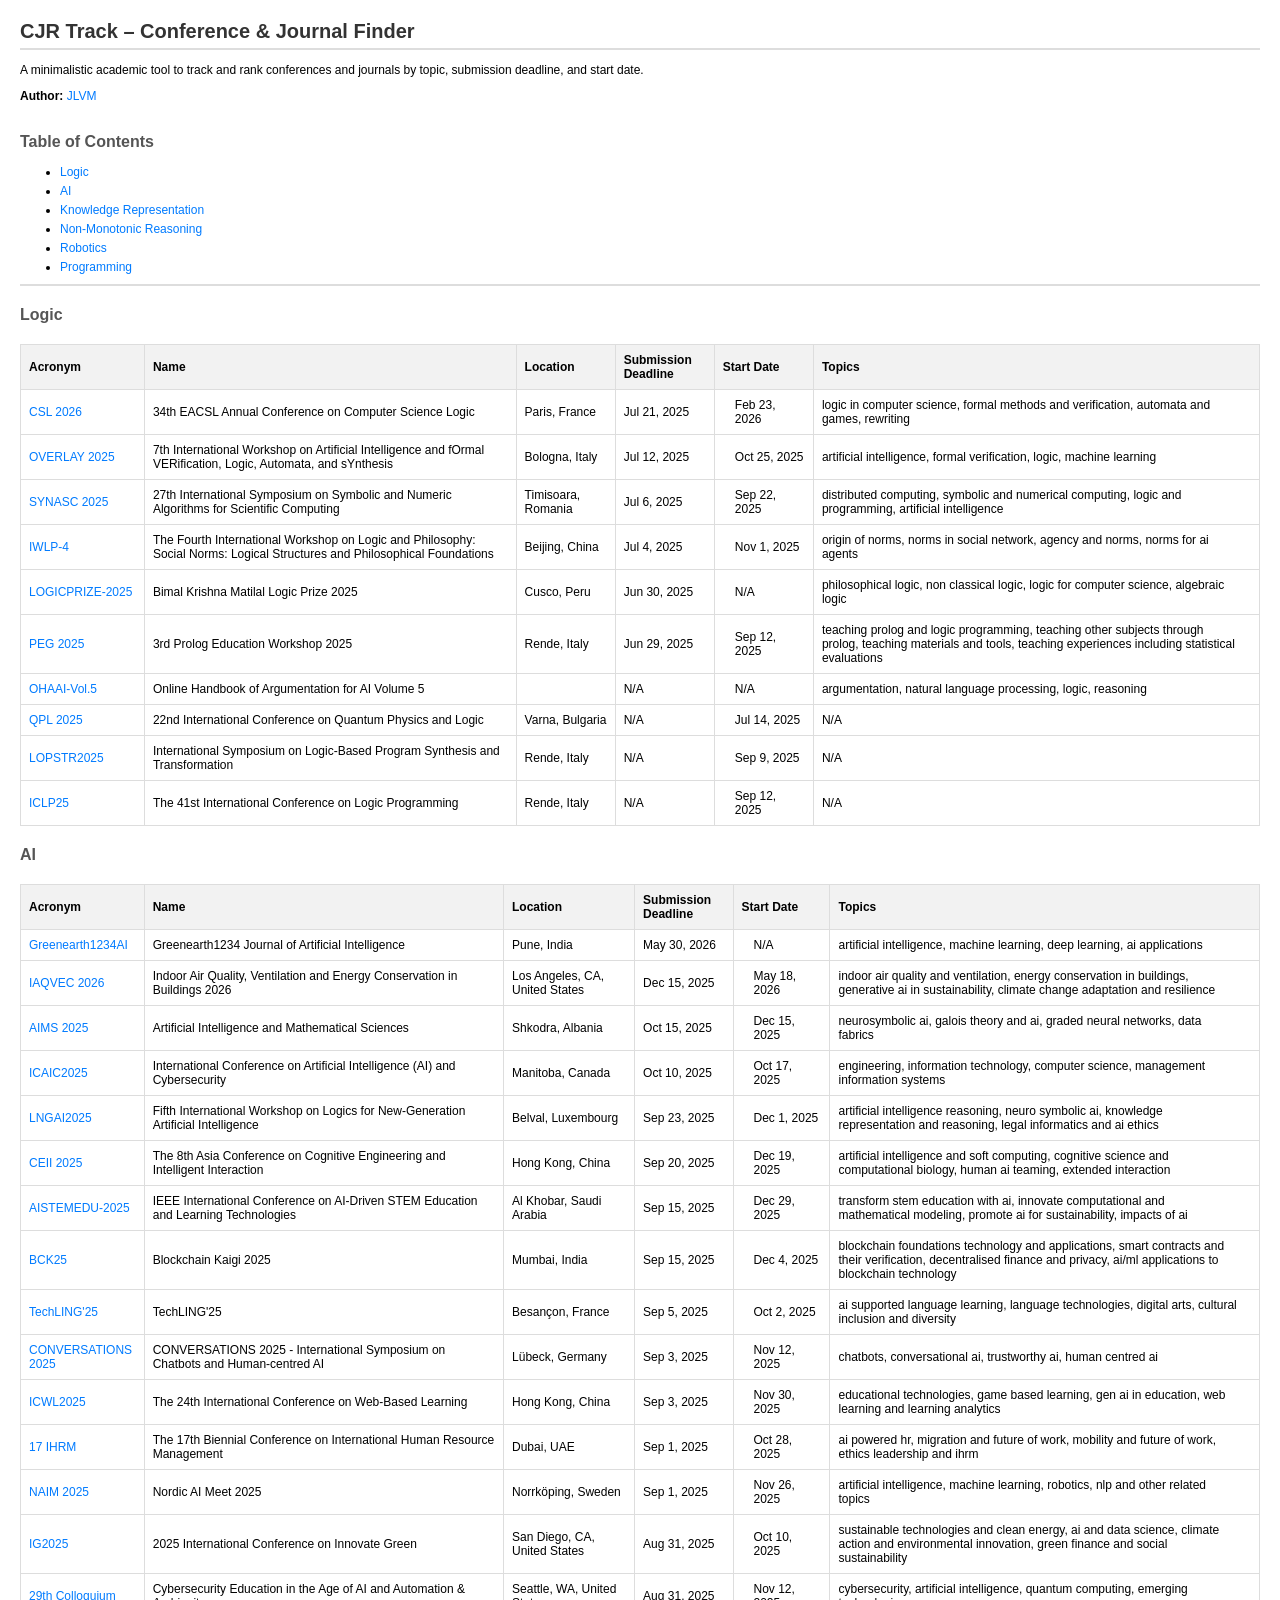
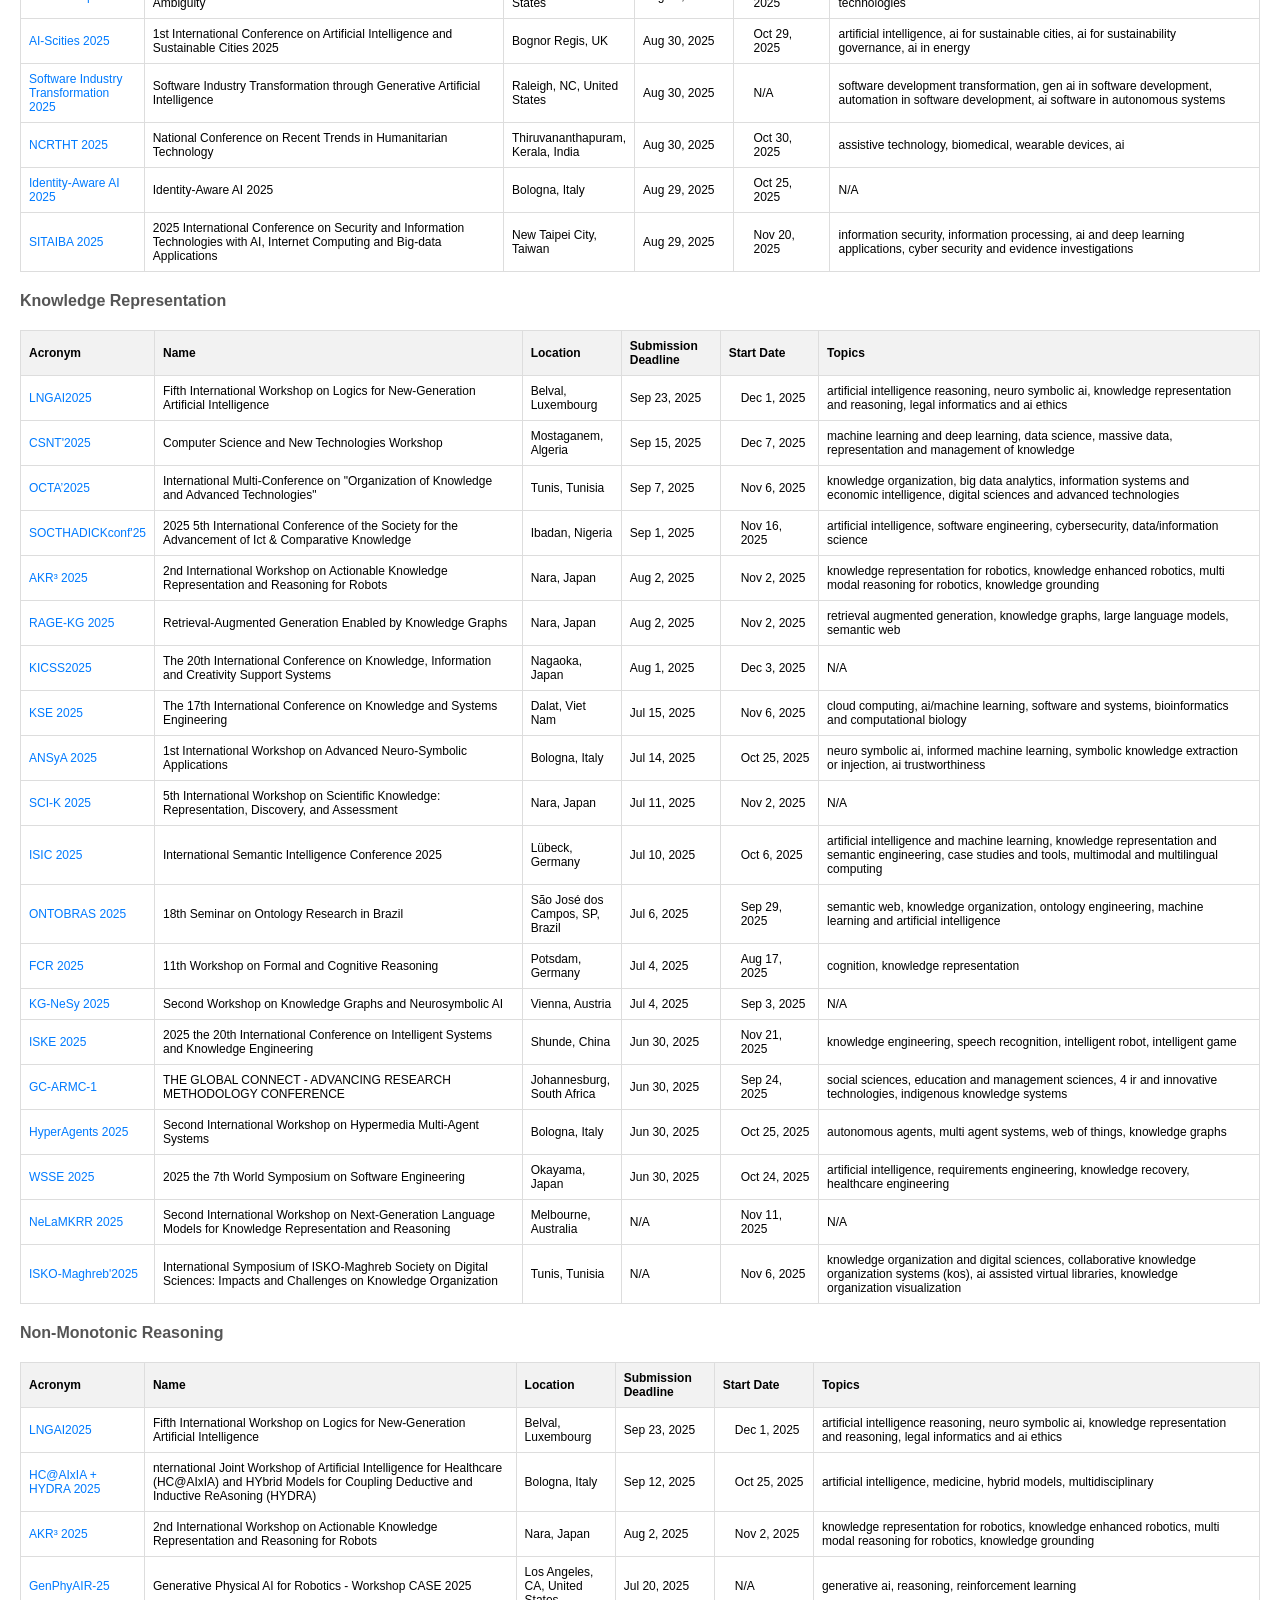
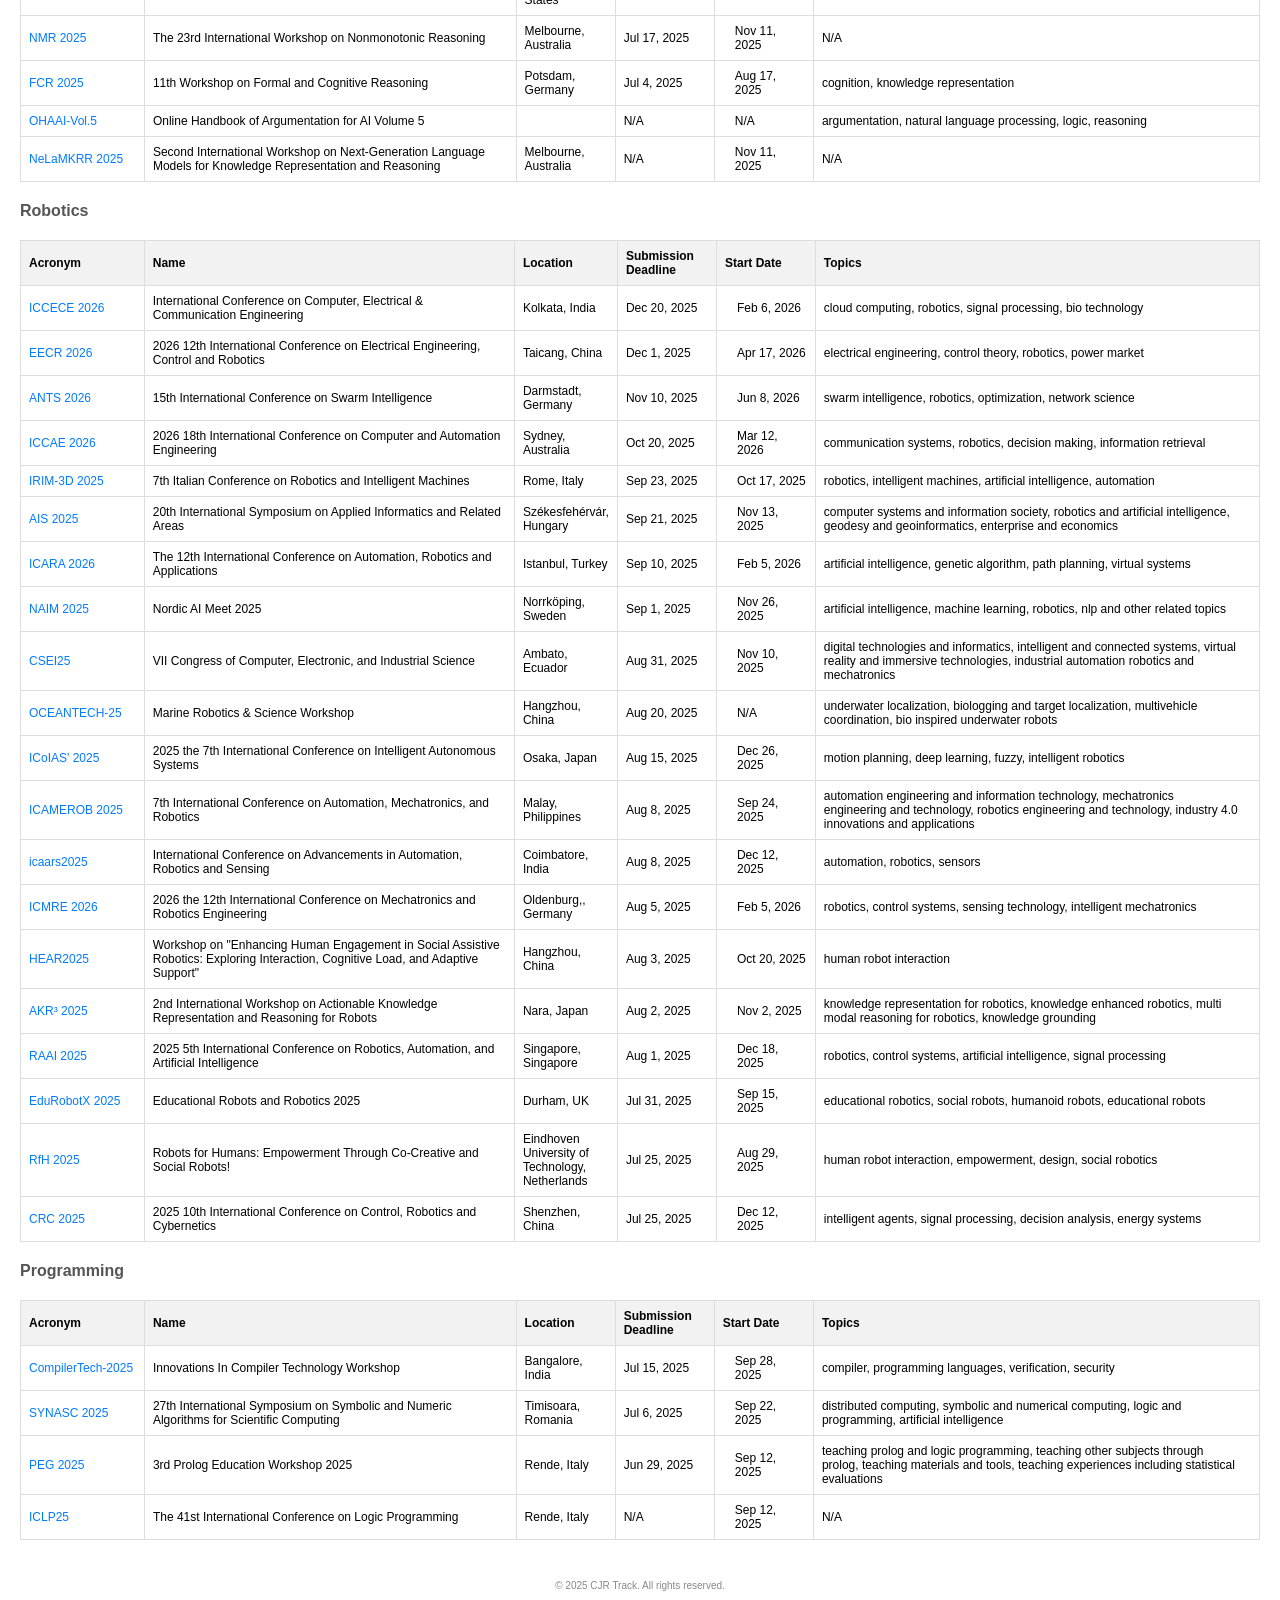
==== docs/index.html @ c7932bd9 "updating docs/" ====
<!DOCTYPE html>
    <html lang="en">
    <head>
        <meta charset="UTF-8">
        <meta name="viewport" content="width=device-width, initial-scale=1.0">
        <title>CJR Track – Conference & Journal Finder</title>
        <style>
            body {
                font-family: Arial, sans-serif;
                margin: 20px;
                font-size: 12px;
            }
            h1 {
                color: #333;
                font-size: 20px;
                border-bottom: 2px solid #ddd;
                padding-bottom: 5px;
            }
            h2 {
                color: #555;
                font-size: 16px;
                margin-top: 20px;
            }
            ul {
                list-style-type: disc;
            }
            li {
                margin-bottom: 5px;
            }
            table {
                width: 100%;
                border-collapse: collapse;
                margin-top: 20px;
                font-size: 12px;
            }
            th, td {
                border: 1px solid #ddd;
                padding: 8px;
                text-align: left;
            }
            th {
                background-color: #f2f2f2;
            }
            tr:hover {
                background-color: #f5f5f5;
            }
            a {
                color: #007BFF;
                text-decoration: none;
            }
            a:hover {
                text-decoration: underline;
            }
            .metrics {
                margin-top: 20px;
                padding: 10px;
                background-color: #f9f9f9;
                border: 1px solid #ddd;
                font-size: 12px;
            }
            .theme_header {
                background-color: #e0e0e0;
                font-weight: bold;
            }
            .footer {
                margin-top: 40px;
                text-align: center;
                font-size: 10px;
                color: #888;
            }
            .cc-license {
                margin-top: 10px;
                text-align: center;
                font-size: 10px;
                color: #888;
            }
            .table-of-contents {
                list-style-type: disc;
                border-bottom: 2px solid #ddd;
                padding-bottom: 5px;
            }
            .section-title {
                margin-top: 30px;
                font-weight: bold;
            }
        </style>
    </head>
    <body>
        <h1>CJR Track – Conference & Journal Finder</h1>
        <p>A minimalistic academic tool to track and rank conferences and journals by topic, submission deadline, and start date.</p>
        <p><strong>Author:</strong> <a href="https://jluisvim.github.io/" target="_blank">JLVM</a></p>
        
    <h2 class="section-title">Table of Contents</h2>
    <ul class="table-of-contents">
        <li><a href="#theme_logic">Logic</a></li><li><a href="#theme_ai">AI</a></li><li><a href="#theme_knowledge_representation">Knowledge Representation</a></li><li><a href="#theme_non-monotonic_reasoning">Non-Monotonic Reasoning</a></li><li><a href="#theme_robotics">Robotics</a></li><li><a href="#theme_programming">Programming</a></li>
    </ul>
    
        <h2 id="theme_logic">Logic</h2>
        <table>
            <thead>
                <tr>
                    <th style="width: 10%;">Acronym</th>
                    <th style="width: 30%;">Name</th>
                    <th style="width: 8%;">Location</th>
                    <th style="width: 8%;">Submission Deadline</th>
                    <th style="width: 8%;">Start Date</th>
                    <th style="width: 100%;">Topics</th>
                </tr>
            </thead>
            <tbody>
        
                <tr>
                    <td><a href="https://easychair.org/cfp/csl2026"  target="_blank">CSL 2026</a></td>
                    <td>34th EACSL Annual Conference on Computer Science Logic</td>
                    <td>Paris, France</td>
                    <td>Jul 21, 2025</td>
                    <td style="padding-left: 20px;">Feb 23, 2026</td>
                    <td style="padding-right: 20px;">logic in computer science, formal methods and verification, automata and games, rewriting</td>
                </tr>
            
                <tr>
                    <td><a href="https://easychair.org/cfp/OVERLAY-2025"  target="_blank">OVERLAY 2025</a></td>
                    <td>7th International Workshop on Artificial Intelligence and fOrmal VERification, Logic, Automata, and sYnthesis</td>
                    <td>Bologna, Italy</td>
                    <td>Jul 12, 2025</td>
                    <td style="padding-left: 20px;">Oct 25, 2025</td>
                    <td style="padding-right: 20px;">artificial intelligence, formal verification, logic, machine learning</td>
                </tr>
            
                <tr>
                    <td><a href="https://easychair.org/cfp/SYNASC2025"  target="_blank">SYNASC 2025</a></td>
                    <td>27th International Symposium on Symbolic and Numeric Algorithms for Scientific Computing</td>
                    <td>Timisoara, Romania</td>
                    <td>Jul 6, 2025</td>
                    <td style="padding-left: 20px;">Sep 22, 2025</td>
                    <td style="padding-right: 20px;">distributed computing, symbolic and numerical computing, logic and programming, artificial intelligence</td>
                </tr>
            
                <tr>
                    <td><a href="https://easychair.org/cfp/IWLP4"  target="_blank">IWLP-4</a></td>
                    <td>The Fourth International Workshop on Logic and Philosophy: Social Norms: Logical Structures and Philosophical Foundations</td>
                    <td>Beijing, China</td>
                    <td>Jul 4, 2025</td>
                    <td style="padding-left: 20px;">Nov 1, 2025</td>
                    <td style="padding-right: 20px;">origin of norms, norms in social network, agency and norms, norms for ai agents</td>
                </tr>
            
                <tr>
                    <td><a href="https://easychair.org/cfp/LOGICPRIZE-2025"  target="_blank">LOGICPRIZE-2025</a></td>
                    <td>Bimal Krishna Matilal Logic Prize 2025</td>
                    <td>Cusco, Peru</td>
                    <td>Jun 30, 2025</td>
                    <td style="padding-left: 20px;">N/A</td>
                    <td style="padding-right: 20px;">philosophical logic, non classical logic, logic for computer science, algebraic logic</td>
                </tr>
            
                <tr>
                    <td><a href="https://easychair.org/cfp/PEG2025"  target="_blank">PEG 2025</a></td>
                    <td>3rd Prolog Education Workshop 2025</td>
                    <td>Rende, Italy</td>
                    <td>Jun 29, 2025</td>
                    <td style="padding-left: 20px;">Sep 12, 2025</td>
                    <td style="padding-right: 20px;">teaching prolog and logic programming, teaching other subjects through prolog, teaching materials and tools, teaching experiences including statistical evaluations</td>
                </tr>
            
                <tr>
                    <td><a href="https://easychair.org/cfp/OHAAI-Vol5"  target="_blank">OHAAI-Vol.5</a></td>
                    <td>Online Handbook of Argumentation for AI Volume 5</td>
                    <td></td>
                    <td>N/A</td>
                    <td style="padding-left: 20px;">N/A</td>
                    <td style="padding-right: 20px;">argumentation, natural language processing, logic, reasoning</td>
                </tr>
            
                <tr>
                    <td><a href="https://easychair.org/cfp/QPL2025"  target="_blank">QPL 2025</a></td>
                    <td>22nd International Conference on Quantum Physics and Logic</td>
                    <td>Varna, Bulgaria</td>
                    <td>N/A</td>
                    <td style="padding-left: 20px;">Jul 14, 2025</td>
                    <td style="padding-right: 20px;">N/A</td>
                </tr>
            
                <tr>
                    <td><a href="https://easychair.org/cfp/LOPSTR2025"  target="_blank">LOPSTR2025</a></td>
                    <td>International Symposium on Logic-Based Program Synthesis and Transformation</td>
                    <td>Rende, Italy</td>
                    <td>N/A</td>
                    <td style="padding-left: 20px;">Sep 9, 2025</td>
                    <td style="padding-right: 20px;">N/A</td>
                </tr>
            
                <tr>
                    <td><a href="https://easychair.org/cfp/ICLP25"  target="_blank">ICLP25</a></td>
                    <td>The 41st International Conference on Logic Programming</td>
                    <td>Rende, Italy</td>
                    <td>N/A</td>
                    <td style="padding-left: 20px;">Sep 12, 2025</td>
                    <td style="padding-right: 20px;">N/A</td>
                </tr>
            
            </tbody>
        </table>
        
        <h2 id="theme_ai">AI</h2>
        <table>
            <thead>
                <tr>
                    <th style="width: 10%;">Acronym</th>
                    <th style="width: 30%;">Name</th>
                    <th style="width: 8%;">Location</th>
                    <th style="width: 8%;">Submission Deadline</th>
                    <th style="width: 8%;">Start Date</th>
                    <th style="width: 100%;">Topics</th>
                </tr>
            </thead>
            <tbody>
        
                <tr>
                    <td><a href="https://easychair.org/cfp/Greenearth1234AI"  target="_blank">Greenearth1234AI</a></td>
                    <td>Greenearth1234 Journal of Artificial Intelligence</td>
                    <td>Pune, India</td>
                    <td>May 30, 2026</td>
                    <td style="padding-left: 20px;">N/A</td>
                    <td style="padding-right: 20px;">artificial intelligence, machine learning, deep learning, ai applications</td>
                </tr>
            
                <tr>
                    <td><a href="https://easychair.org/cfp/IAQVEC2026"  target="_blank">IAQVEC 2026</a></td>
                    <td>Indoor Air Quality, Ventilation and Energy Conservation in Buildings 2026</td>
                    <td>Los Angeles, CA, United States</td>
                    <td>Dec 15, 2025</td>
                    <td style="padding-left: 20px;">May 18, 2026</td>
                    <td style="padding-right: 20px;">indoor air quality and ventilation, energy conservation in buildings, generative ai in sustainability, climate change adaptation and resilience</td>
                </tr>
            
                <tr>
                    <td><a href="https://easychair.org/cfp/aims2025"  target="_blank">AIMS 2025</a></td>
                    <td>Artificial Intelligence and Mathematical Sciences</td>
                    <td>Shkodra, Albania</td>
                    <td>Oct 15, 2025</td>
                    <td style="padding-left: 20px;">Dec 15, 2025</td>
                    <td style="padding-right: 20px;">neurosymbolic ai, galois theory and ai, graded neural networks, data fabrics</td>
                </tr>
            
                <tr>
                    <td><a href="https://easychair.org/cfp/ICAIC-2025"  target="_blank">ICAIC2025</a></td>
                    <td>International Conference on Artificial Intelligence (AI) and Cybersecurity</td>
                    <td>Manitoba, Canada</td>
                    <td>Oct 10, 2025</td>
                    <td style="padding-left: 20px;">Oct 17, 2025</td>
                    <td style="padding-right: 20px;">engineering, information technology, computer science, management information systems</td>
                </tr>
            
                <tr>
                    <td><a href="https://easychair.org/cfp/LNGAI2025"  target="_blank">LNGAI2025</a></td>
                    <td>Fifth International Workshop on Logics for New-Generation Artificial Intelligence</td>
                    <td>Belval, Luxembourg</td>
                    <td>Sep 23, 2025</td>
                    <td style="padding-left: 20px;">Dec 1, 2025</td>
                    <td style="padding-right: 20px;">artificial intelligence reasoning, neuro symbolic ai, knowledge representation and reasoning, legal informatics and ai ethics</td>
                </tr>
            
                <tr>
                    <td><a href="https://easychair.org/cfp/CEII2025"  target="_blank">CEII 2025</a></td>
                    <td>The 8th Asia Conference on Cognitive Engineering and Intelligent Interaction</td>
                    <td>Hong Kong, China</td>
                    <td>Sep 20, 2025</td>
                    <td style="padding-left: 20px;">Dec 19, 2025</td>
                    <td style="padding-right: 20px;">artificial intelligence and soft computing, cognitive science and computational biology, human ai teaming, extended interaction</td>
                </tr>
            
                <tr>
                    <td><a href="https://easychair.org/cfp/AISTEMEDU-2025"  target="_blank">AISTEMEDU-2025</a></td>
                    <td>IEEE International Conference on AI-Driven STEM Education and Learning Technologies</td>
                    <td>Al Khobar, Saudi Arabia</td>
                    <td>Sep 15, 2025</td>
                    <td style="padding-left: 20px;">Dec 29, 2025</td>
                    <td style="padding-right: 20px;">transform stem education with ai, innovate computational and mathematical modeling, promote ai for sustainability, impacts of ai</td>
                </tr>
            
                <tr>
                    <td><a href="https://easychair.org/cfp/BCK25"  target="_blank">BCK25</a></td>
                    <td>Blockchain Kaigi 2025</td>
                    <td>Mumbai, India</td>
                    <td>Sep 15, 2025</td>
                    <td style="padding-left: 20px;">Dec 4, 2025</td>
                    <td style="padding-right: 20px;">blockchain foundations technology and applications, smart contracts and their verification, decentralised finance and privacy, ai/ml applications to blockchain technology</td>
                </tr>
            
                <tr>
                    <td><a href="https://easychair.org/cfp/TechLING_25"  target="_blank">TechLING'25</a></td>
                    <td>TechLING'25</td>
                    <td>Besançon, France</td>
                    <td>Sep 5, 2025</td>
                    <td style="padding-left: 20px;">Oct 2, 2025</td>
                    <td style="padding-right: 20px;">ai supported language learning, language technologies, digital arts, cultural inclusion and diversity</td>
                </tr>
            
                <tr>
                    <td><a href="https://easychair.org/cfp/conversations2025"  target="_blank">CONVERSATIONS 2025</a></td>
                    <td>CONVERSATIONS 2025 - International Symposium on Chatbots and Human-centred AI</td>
                    <td>Lübeck, Germany</td>
                    <td>Sep 3, 2025</td>
                    <td style="padding-left: 20px;">Nov 12, 2025</td>
                    <td style="padding-right: 20px;">chatbots, conversational ai, trustworthy ai, human centred ai</td>
                </tr>
            
                <tr>
                    <td><a href="https://easychair.org/cfp/icwl2025"  target="_blank">ICWL2025</a></td>
                    <td>The 24th International Conference on Web-Based Learning</td>
                    <td>Hong Kong, China</td>
                    <td>Sep 3, 2025</td>
                    <td style="padding-left: 20px;">Nov 30, 2025</td>
                    <td style="padding-right: 20px;">educational technologies, game based learning, gen ai in education, web learning and learning analytics</td>
                </tr>
            
                <tr>
                    <td><a href="https://easychair.org/cfp/17th_Biennial_IHRM"  target="_blank">17 IHRM</a></td>
                    <td>The 17th Biennial Conference on International Human Resource Management</td>
                    <td>Dubai, UAE</td>
                    <td>Sep 1, 2025</td>
                    <td style="padding-left: 20px;">Oct 28, 2025</td>
                    <td style="padding-right: 20px;">ai powered hr, migration and future of work, mobility and future of work, ethics leadership and ihrm</td>
                </tr>
            
                <tr>
                    <td><a href="https://easychair.org/cfp/NAIM2025"  target="_blank">NAIM 2025</a></td>
                    <td>Nordic AI Meet 2025</td>
                    <td>Norrköping, Sweden</td>
                    <td>Sep 1, 2025</td>
                    <td style="padding-left: 20px;">Nov 26, 2025</td>
                    <td style="padding-right: 20px;">artificial intelligence, machine learning, robotics, nlp and other related topics</td>
                </tr>
            
                <tr>
                    <td><a href="https://easychair.org/cfp/IG2025"  target="_blank">IG2025</a></td>
                    <td>2025 International Conference on Innovate Green</td>
                    <td>San Diego, CA, United States</td>
                    <td>Aug 31, 2025</td>
                    <td style="padding-left: 20px;">Oct 10, 2025</td>
                    <td style="padding-right: 20px;">sustainable technologies and clean energy, ai and data science, climate action and environmental innovation, green finance and social sustainability</td>
                </tr>
            
                <tr>
                    <td><a href="https://easychair.org/cfp/29thcisse"  target="_blank">29th Colloquium</a></td>
                    <td>Cybersecurity Education in the Age of AI and Automation & Ambiguity</td>
                    <td>Seattle, WA, United States</td>
                    <td>Aug 31, 2025</td>
                    <td style="padding-left: 20px;">Nov 12, 2025</td>
                    <td style="padding-right: 20px;">cybersecurity, artificial intelligence, quantum computing, emerging technologies</td>
                </tr>
            
                <tr>
                    <td><a href="https://easychair.org/cfp/ai-scities2025"  target="_blank">AI-Scities 2025</a></td>
                    <td>1st International Conference on Artificial Intelligence and Sustainable Cities 2025</td>
                    <td>Bognor Regis, UK</td>
                    <td>Aug 30, 2025</td>
                    <td style="padding-left: 20px;">Oct 29, 2025</td>
                    <td style="padding-right: 20px;">artificial intelligence, ai for sustainable cities, ai for sustainability governance, ai in energy</td>
                </tr>
            
                <tr>
                    <td><a href="https://easychair.org/cfp/software-industry-transformation-2025"  target="_blank">Software Industry Transformation 2025</a></td>
                    <td>Software Industry Transformation through Generative Artificial Intelligence</td>
                    <td>Raleigh, NC, United States</td>
                    <td>Aug 30, 2025</td>
                    <td style="padding-left: 20px;">N/A</td>
                    <td style="padding-right: 20px;">software development transformation, gen ai in software development, automation in software development, ai software in autonomous systems</td>
                </tr>
            
                <tr>
                    <td><a href="https://easychair.org/cfp/NCRTHT-2025"  target="_blank">NCRTHT 2025</a></td>
                    <td>National Conference on Recent Trends in Humanitarian Technology</td>
                    <td>Thiruvananthapuram, Kerala, India</td>
                    <td>Aug 30, 2025</td>
                    <td style="padding-left: 20px;">Oct 30, 2025</td>
                    <td style="padding-right: 20px;">assistive technology, biomedical, wearable devices, ai</td>
                </tr>
            
                <tr>
                    <td><a href="https://easychair.org/cfp/IdentityAwareAI2025"  target="_blank">Identity-Aware AI 2025</a></td>
                    <td>Identity-Aware AI 2025</td>
                    <td>Bologna, Italy</td>
                    <td>Aug 29, 2025</td>
                    <td style="padding-left: 20px;">Oct 25, 2025</td>
                    <td style="padding-right: 20px;">N/A</td>
                </tr>
            
                <tr>
                    <td><a href="https://easychair.org/cfp/SITAIBA2025"  target="_blank">SITAIBA 2025</a></td>
                    <td>2025 International Conference on Security and Information Technologies with AI, Internet Computing and Big-data Applications</td>
                    <td>New Taipei City, Taiwan</td>
                    <td>Aug 29, 2025</td>
                    <td style="padding-left: 20px;">Nov 20, 2025</td>
                    <td style="padding-right: 20px;">information security, information processing, ai and deep learning applications, cyber security and evidence investigations</td>
                </tr>
            
            </tbody>
        </table>
        
        <h2 id="theme_knowledge_representation">Knowledge Representation</h2>
        <table>
            <thead>
                <tr>
                    <th style="width: 10%;">Acronym</th>
                    <th style="width: 30%;">Name</th>
                    <th style="width: 8%;">Location</th>
                    <th style="width: 8%;">Submission Deadline</th>
                    <th style="width: 8%;">Start Date</th>
                    <th style="width: 100%;">Topics</th>
                </tr>
            </thead>
            <tbody>
        
                <tr>
                    <td><a href="https://easychair.org/cfp/LNGAI2025"  target="_blank">LNGAI2025</a></td>
                    <td>Fifth International Workshop on Logics for New-Generation Artificial Intelligence</td>
                    <td>Belval, Luxembourg</td>
                    <td>Sep 23, 2025</td>
                    <td style="padding-left: 20px;">Dec 1, 2025</td>
                    <td style="padding-right: 20px;">artificial intelligence reasoning, neuro symbolic ai, knowledge representation and reasoning, legal informatics and ai ethics</td>
                </tr>
            
                <tr>
                    <td><a href="https://easychair.org/cfp/csnt2025"  target="_blank">CSNT'2025</a></td>
                    <td>Computer Science and New Technologies Workshop</td>
                    <td>Mostaganem, Algeria</td>
                    <td>Sep 15, 2025</td>
                    <td style="padding-left: 20px;">Dec 7, 2025</td>
                    <td style="padding-right: 20px;">machine learning and deep learning, data science, massive data, representation and management of knowledge</td>
                </tr>
            
                <tr>
                    <td><a href="https://easychair.org/cfp/OCTA2025"  target="_blank">OCTA’2025</a></td>
                    <td>International Multi-Conference on "Organization of Knowledge and Advanced Technologies"</td>
                    <td>Tunis, Tunisia</td>
                    <td>Sep 7, 2025</td>
                    <td style="padding-left: 20px;">Nov 6, 2025</td>
                    <td style="padding-right: 20px;">knowledge organization, big data analytics, information systems and economic intelligence, digital sciences and advanced technologies</td>
                </tr>
            
                <tr>
                    <td><a href="https://easychair.org/cfp/socthadickconf25"  target="_blank">SOCTHADICKconf'25</a></td>
                    <td>2025 5th International Conference of the Society for the Advancement of Ict & Comparative Knowledge</td>
                    <td>Ibadan, Nigeria</td>
                    <td>Sep 1, 2025</td>
                    <td style="padding-left: 20px;">Nov 16, 2025</td>
                    <td style="padding-right: 20px;">artificial intelligence, software engineering, cybersecurity, data/information science</td>
                </tr>
            
                <tr>
                    <td><a href="https://easychair.org/cfp/akr3_2025"  target="_blank">AKR³ 2025</a></td>
                    <td>2nd International Workshop on Actionable Knowledge Representation and Reasoning for Robots</td>
                    <td>Nara, Japan</td>
                    <td>Aug 2, 2025</td>
                    <td style="padding-left: 20px;">Nov 2, 2025</td>
                    <td style="padding-right: 20px;">knowledge representation for robotics, knowledge enhanced robotics, multi modal reasoning for robotics, knowledge grounding</td>
                </tr>
            
                <tr>
                    <td><a href="https://easychair.org/cfp/rage-kg-2025"  target="_blank">RAGE-KG 2025</a></td>
                    <td>Retrieval-Augmented Generation Enabled by Knowledge Graphs</td>
                    <td>Nara, Japan</td>
                    <td>Aug 2, 2025</td>
                    <td style="padding-left: 20px;">Nov 2, 2025</td>
                    <td style="padding-right: 20px;">retrieval augmented generation, knowledge graphs, large language models, semantic web</td>
                </tr>
            
                <tr>
                    <td><a href="https://easychair.org/cfp/KICSS2025"  target="_blank">KICSS2025</a></td>
                    <td>The 20th International Conference on Knowledge, Information and Creativity Support Systems</td>
                    <td>Nagaoka, Japan</td>
                    <td>Aug 1, 2025</td>
                    <td style="padding-left: 20px;">Dec 3, 2025</td>
                    <td style="padding-right: 20px;">N/A</td>
                </tr>
            
                <tr>
                    <td><a href="https://easychair.org/cfp/KSE-2025"  target="_blank">KSE 2025</a></td>
                    <td>The 17th International Conference on Knowledge and Systems Engineering</td>
                    <td>Dalat, Viet Nam</td>
                    <td>Jul 15, 2025</td>
                    <td style="padding-left: 20px;">Nov 6, 2025</td>
                    <td style="padding-right: 20px;">cloud computing, ai/machine learning, software and systems, bioinformatics and computational biology</td>
                </tr>
            
                <tr>
                    <td><a href="https://easychair.org/cfp/ansya-2025"  target="_blank">ANSyA 2025</a></td>
                    <td>1st International Workshop on Advanced Neuro-Symbolic Applications</td>
                    <td>Bologna, Italy</td>
                    <td>Jul 14, 2025</td>
                    <td style="padding-left: 20px;">Oct 25, 2025</td>
                    <td style="padding-right: 20px;">neuro symbolic ai, informed machine learning, symbolic knowledge extraction or injection, ai trustworthiness</td>
                </tr>
            
                <tr>
                    <td><a href="https://easychair.org/cfp/scik2025"  target="_blank">SCI-K 2025</a></td>
                    <td>5th International Workshop on Scientific Knowledge: Representation, Discovery, and Assessment</td>
                    <td>Nara, Japan</td>
                    <td>Jul 11, 2025</td>
                    <td style="padding-left: 20px;">Nov 2, 2025</td>
                    <td style="padding-right: 20px;">N/A</td>
                </tr>
            
                <tr>
                    <td><a href="https://easychair.org/cfp/ISIC2025"  target="_blank">ISIC 2025</a></td>
                    <td>International Semantic Intelligence Conference 2025</td>
                    <td>Lübeck, Germany</td>
                    <td>Jul 10, 2025</td>
                    <td style="padding-left: 20px;">Oct 6, 2025</td>
                    <td style="padding-right: 20px;">artificial intelligence and machine learning, knowledge representation and semantic engineering, case studies and tools, multimodal and multilingual computing</td>
                </tr>
            
                <tr>
                    <td><a href="https://easychair.org/cfp/ontobras2025"  target="_blank">ONTOBRAS 2025</a></td>
                    <td>18th Seminar on Ontology Research in Brazil</td>
                    <td>São José dos Campos, SP, Brazil</td>
                    <td>Jul 6, 2025</td>
                    <td style="padding-left: 20px;">Sep 29, 2025</td>
                    <td style="padding-right: 20px;">semantic web, knowledge organization, ontology engineering, machine learning and artificial intelligence</td>
                </tr>
            
                <tr>
                    <td><a href="https://easychair.org/cfp/FCR2025"  target="_blank">FCR 2025</a></td>
                    <td>11th Workshop on Formal and Cognitive Reasoning</td>
                    <td>Potsdam, Germany</td>
                    <td>Jul 4, 2025</td>
                    <td style="padding-left: 20px;">Aug 17, 2025</td>
                    <td style="padding-right: 20px;">cognition, knowledge representation</td>
                </tr>
            
                <tr>
                    <td><a href="https://easychair.org/cfp/kgnesy2025"  target="_blank">KG-NeSy 2025</a></td>
                    <td>Second Workshop on Knowledge Graphs and Neurosymbolic AI</td>
                    <td>Vienna, Austria</td>
                    <td>Jul 4, 2025</td>
                    <td style="padding-left: 20px;">Sep 3, 2025</td>
                    <td style="padding-right: 20px;">N/A</td>
                </tr>
            
                <tr>
                    <td><a href="https://easychair.org/cfp/ISKE2025"  target="_blank">ISKE 2025</a></td>
                    <td>2025 the 20th International Conference on Intelligent Systems and Knowledge Engineering</td>
                    <td>Shunde, China</td>
                    <td>Jun 30, 2025</td>
                    <td style="padding-left: 20px;">Nov 21, 2025</td>
                    <td style="padding-right: 20px;">knowledge engineering, speech recognition, intelligent robot, intelligent game</td>
                </tr>
            
                <tr>
                    <td><a href="https://easychair.org/cfp/gcarmc1"  target="_blank">GC-ARMC-1</a></td>
                    <td>THE GLOBAL CONNECT - ADVANCING RESEARCH METHODOLOGY CONFERENCE</td>
                    <td>Johannesburg, South Africa</td>
                    <td>Jun 30, 2025</td>
                    <td style="padding-left: 20px;">Sep 24, 2025</td>
                    <td style="padding-right: 20px;">social sciences, education and management sciences, 4 ir and innovative technologies, indigenous knowledge systems</td>
                </tr>
            
                <tr>
                    <td><a href="https://easychair.org/cfp/HyperAgents2025"  target="_blank">HyperAgents 2025</a></td>
                    <td>Second International Workshop on Hypermedia Multi-Agent Systems</td>
                    <td>Bologna, Italy</td>
                    <td>Jun 30, 2025</td>
                    <td style="padding-left: 20px;">Oct 25, 2025</td>
                    <td style="padding-right: 20px;">autonomous agents, multi agent systems, web of things, knowledge graphs</td>
                </tr>
            
                <tr>
                    <td><a href="https://easychair.org/cfp/WSSE2025"  target="_blank">WSSE 2025</a></td>
                    <td>2025 the 7th World Symposium on Software Engineering</td>
                    <td>Okayama, Japan</td>
                    <td>Jun 30, 2025</td>
                    <td style="padding-left: 20px;">Oct 24, 2025</td>
                    <td style="padding-right: 20px;">artificial intelligence, requirements engineering, knowledge recovery, healthcare engineering</td>
                </tr>
            
                <tr>
                    <td><a href="https://easychair.org/cfp/NeLaMKRR2025"  target="_blank">NeLaMKRR 2025</a></td>
                    <td>Second International Workshop on Next-Generation Language Models for Knowledge Representation and Reasoning</td>
                    <td>Melbourne, Australia</td>
                    <td>N/A</td>
                    <td style="padding-left: 20px;">Nov 11, 2025</td>
                    <td style="padding-right: 20px;">N/A</td>
                </tr>
            
                <tr>
                    <td><a href="https://easychair.org/cfp/isko-maghreb2025"  target="_blank">ISKO-Maghreb'2025</a></td>
                    <td>International Symposium of ISKO-Maghreb Society on Digital Sciences: Impacts and Challenges on Knowledge Organization</td>
                    <td>Tunis, Tunisia</td>
                    <td>N/A</td>
                    <td style="padding-left: 20px;">Nov 6, 2025</td>
                    <td style="padding-right: 20px;">knowledge organization and digital sciences, collaborative knowledge organization systems (kos), ai assisted virtual libraries, knowledge organization visualization</td>
                </tr>
            
            </tbody>
        </table>
        
        <h2 id="theme_non-monotonic_reasoning">Non-Monotonic Reasoning</h2>
        <table>
            <thead>
                <tr>
                    <th style="width: 10%;">Acronym</th>
                    <th style="width: 30%;">Name</th>
                    <th style="width: 8%;">Location</th>
                    <th style="width: 8%;">Submission Deadline</th>
                    <th style="width: 8%;">Start Date</th>
                    <th style="width: 100%;">Topics</th>
                </tr>
            </thead>
            <tbody>
        
                <tr>
                    <td><a href="https://easychair.org/cfp/LNGAI2025"  target="_blank">LNGAI2025</a></td>
                    <td>Fifth International Workshop on Logics for New-Generation Artificial Intelligence</td>
                    <td>Belval, Luxembourg</td>
                    <td>Sep 23, 2025</td>
                    <td style="padding-left: 20px;">Dec 1, 2025</td>
                    <td style="padding-right: 20px;">artificial intelligence reasoning, neuro symbolic ai, knowledge representation and reasoning, legal informatics and ai ethics</td>
                </tr>
            
                <tr>
                    <td><a href="https://easychair.org/cfp/HC-AIxIA-HYDRA-2025"  target="_blank">HC@AIxIA + HYDRA 2025</a></td>
                    <td>nternational Joint Workshop of Artificial Intelligence for Healthcare (HC@AIxIA) and HYbrid Models for Coupling Deductive and Inductive ReAsoning (HYDRA)</td>
                    <td>Bologna, Italy</td>
                    <td>Sep 12, 2025</td>
                    <td style="padding-left: 20px;">Oct 25, 2025</td>
                    <td style="padding-right: 20px;">artificial intelligence, medicine, hybrid models, multidisciplinary</td>
                </tr>
            
                <tr>
                    <td><a href="https://easychair.org/cfp/akr3_2025"  target="_blank">AKR³ 2025</a></td>
                    <td>2nd International Workshop on Actionable Knowledge Representation and Reasoning for Robots</td>
                    <td>Nara, Japan</td>
                    <td>Aug 2, 2025</td>
                    <td style="padding-left: 20px;">Nov 2, 2025</td>
                    <td style="padding-right: 20px;">knowledge representation for robotics, knowledge enhanced robotics, multi modal reasoning for robotics, knowledge grounding</td>
                </tr>
            
                <tr>
                    <td><a href="https://easychair.org/cfp/genphyair25"  target="_blank">GenPhyAIR-25</a></td>
                    <td>Generative Physical AI for Robotics - Workshop CASE 2025</td>
                    <td>Los Angeles, CA, United States</td>
                    <td>Jul 20, 2025</td>
                    <td style="padding-left: 20px;">N/A</td>
                    <td style="padding-right: 20px;">generative ai, reasoning, reinforcement learning</td>
                </tr>
            
                <tr>
                    <td><a href="https://easychair.org/cfp/NMR2025"  target="_blank">NMR 2025</a></td>
                    <td>The 23rd International Workshop on Nonmonotonic Reasoning</td>
                    <td>Melbourne, Australia</td>
                    <td>Jul 17, 2025</td>
                    <td style="padding-left: 20px;">Nov 11, 2025</td>
                    <td style="padding-right: 20px;">N/A</td>
                </tr>
            
                <tr>
                    <td><a href="https://easychair.org/cfp/FCR2025"  target="_blank">FCR 2025</a></td>
                    <td>11th Workshop on Formal and Cognitive Reasoning</td>
                    <td>Potsdam, Germany</td>
                    <td>Jul 4, 2025</td>
                    <td style="padding-left: 20px;">Aug 17, 2025</td>
                    <td style="padding-right: 20px;">cognition, knowledge representation</td>
                </tr>
            
                <tr>
                    <td><a href="https://easychair.org/cfp/OHAAI-Vol5"  target="_blank">OHAAI-Vol.5</a></td>
                    <td>Online Handbook of Argumentation for AI Volume 5</td>
                    <td></td>
                    <td>N/A</td>
                    <td style="padding-left: 20px;">N/A</td>
                    <td style="padding-right: 20px;">argumentation, natural language processing, logic, reasoning</td>
                </tr>
            
                <tr>
                    <td><a href="https://easychair.org/cfp/NeLaMKRR2025"  target="_blank">NeLaMKRR 2025</a></td>
                    <td>Second International Workshop on Next-Generation Language Models for Knowledge Representation and Reasoning</td>
                    <td>Melbourne, Australia</td>
                    <td>N/A</td>
                    <td style="padding-left: 20px;">Nov 11, 2025</td>
                    <td style="padding-right: 20px;">N/A</td>
                </tr>
            
            </tbody>
        </table>
        
        <h2 id="theme_robotics">Robotics</h2>
        <table>
            <thead>
                <tr>
                    <th style="width: 10%;">Acronym</th>
                    <th style="width: 30%;">Name</th>
                    <th style="width: 8%;">Location</th>
                    <th style="width: 8%;">Submission Deadline</th>
                    <th style="width: 8%;">Start Date</th>
                    <th style="width: 100%;">Topics</th>
                </tr>
            </thead>
            <tbody>
        
                <tr>
                    <td><a href="https://easychair.org/cfp/ICCECE-2026"  target="_blank">ICCECE 2026</a></td>
                    <td>International Conference on Computer, Electrical & Communication Engineering</td>
                    <td>Kolkata, India</td>
                    <td>Dec 20, 2025</td>
                    <td style="padding-left: 20px;">Feb 6, 2026</td>
                    <td style="padding-right: 20px;">cloud computing, robotics, signal processing, bio technology</td>
                </tr>
            
                <tr>
                    <td><a href="https://easychair.org/cfp/EECR2026"  target="_blank">EECR 2026</a></td>
                    <td>2026 12th International Conference on Electrical Engineering, Control and Robotics</td>
                    <td>Taicang, China</td>
                    <td>Dec 1, 2025</td>
                    <td style="padding-left: 20px;">Apr 17, 2026</td>
                    <td style="padding-right: 20px;">electrical engineering, control theory, robotics, power market</td>
                </tr>
            
                <tr>
                    <td><a href="https://easychair.org/cfp/ants2026"  target="_blank">ANTS 2026</a></td>
                    <td>15th International Conference on Swarm Intelligence</td>
                    <td>Darmstadt, Germany</td>
                    <td>Nov 10, 2025</td>
                    <td style="padding-left: 20px;">Jun 8, 2026</td>
                    <td style="padding-right: 20px;">swarm intelligence, robotics, optimization, network science</td>
                </tr>
            
                <tr>
                    <td><a href="https://easychair.org/cfp/ICCAE2026"  target="_blank">ICCAE 2026</a></td>
                    <td>2026 18th International Conference on Computer and Automation Engineering</td>
                    <td>Sydney, Australia</td>
                    <td>Oct 20, 2025</td>
                    <td style="padding-left: 20px;">Mar 12, 2026</td>
                    <td style="padding-right: 20px;">communication systems, robotics, decision making, information retrieval</td>
                </tr>
            
                <tr>
                    <td><a href="https://easychair.org/cfp/irim3d_2025"  target="_blank">IRIM-3D 2025</a></td>
                    <td>7th Italian Conference on Robotics and Intelligent Machines</td>
                    <td>Rome, Italy</td>
                    <td>Sep 23, 2025</td>
                    <td style="padding-left: 20px;">Oct 17, 2025</td>
                    <td style="padding-right: 20px;">robotics, intelligent machines, artificial intelligence, automation</td>
                </tr>
            
                <tr>
                    <td><a href="https://easychair.org/cfp/AIS_2025"  target="_blank">AIS 2025</a></td>
                    <td>20th International Symposium on Applied Informatics and Related Areas</td>
                    <td>Székesfehérvár, Hungary</td>
                    <td>Sep 21, 2025</td>
                    <td style="padding-left: 20px;">Nov 13, 2025</td>
                    <td style="padding-right: 20px;">computer systems and information society, robotics and artificial intelligence, geodesy and geoinformatics, enterprise and economics</td>
                </tr>
            
                <tr>
                    <td><a href="https://easychair.org/cfp/ICARA2026"  target="_blank">ICARA 2026</a></td>
                    <td>The 12th International Conference on Automation, Robotics and Applications</td>
                    <td>Istanbul, Turkey</td>
                    <td>Sep 10, 2025</td>
                    <td style="padding-left: 20px;">Feb 5, 2026</td>
                    <td style="padding-right: 20px;">artificial intelligence, genetic algorithm, path planning, virtual systems</td>
                </tr>
            
                <tr>
                    <td><a href="https://easychair.org/cfp/NAIM2025"  target="_blank">NAIM 2025</a></td>
                    <td>Nordic AI Meet 2025</td>
                    <td>Norrköping, Sweden</td>
                    <td>Sep 1, 2025</td>
                    <td style="padding-left: 20px;">Nov 26, 2025</td>
                    <td style="padding-right: 20px;">artificial intelligence, machine learning, robotics, nlp and other related topics</td>
                </tr>
            
                <tr>
                    <td><a href="https://easychair.org/cfp/csei25"  target="_blank">CSEI25</a></td>
                    <td>VII Congress of Computer, Electronic, and Industrial Science</td>
                    <td>Ambato, Ecuador</td>
                    <td>Aug 31, 2025</td>
                    <td style="padding-left: 20px;">Nov 10, 2025</td>
                    <td style="padding-right: 20px;">digital technologies and informatics, intelligent and connected systems, virtual reality and immersive technologies, industrial automation robotics and mechatronics</td>
                </tr>
            
                <tr>
                    <td><a href="https://easychair.org/cfp/OCEANTECH25"  target="_blank">OCEANTECH-25</a></td>
                    <td>Marine Robotics & Science Workshop</td>
                    <td>Hangzhou, China</td>
                    <td>Aug 20, 2025</td>
                    <td style="padding-left: 20px;">N/A</td>
                    <td style="padding-right: 20px;">underwater localization, biologging and target localization, multivehicle coordination, bio inspired underwater robots</td>
                </tr>
            
                <tr>
                    <td><a href="https://easychair.org/cfp/ICoIAS2025"  target="_blank">ICoIAS' 2025</a></td>
                    <td>2025 the 7th International Conference on Intelligent Autonomous Systems</td>
                    <td>Osaka, Japan</td>
                    <td>Aug 15, 2025</td>
                    <td style="padding-left: 20px;">Dec 26, 2025</td>
                    <td style="padding-right: 20px;">motion planning, deep learning, fuzzy, intelligent robotics</td>
                </tr>
            
                <tr>
                    <td><a href="https://easychair.org/cfp/icamerob2025"  target="_blank">ICAMEROB 2025</a></td>
                    <td>7th International Conference on Automation, Mechatronics, and Robotics</td>
                    <td>Malay, Philippines</td>
                    <td>Aug 8, 2025</td>
                    <td style="padding-left: 20px;">Sep 24, 2025</td>
                    <td style="padding-right: 20px;">automation engineering and information technology, mechatronics engineering and technology, robotics engineering and technology, industry 4.0 innovations and applications</td>
                </tr>
            
                <tr>
                    <td><a href="https://easychair.org/cfp/icaars2025"  target="_blank">icaars2025</a></td>
                    <td>International Conference on Advancements in Automation, Robotics and Sensing</td>
                    <td>Coimbatore, India</td>
                    <td>Aug 8, 2025</td>
                    <td style="padding-left: 20px;">Dec 12, 2025</td>
                    <td style="padding-right: 20px;">automation, robotics, sensors</td>
                </tr>
            
                <tr>
                    <td><a href="https://easychair.org/cfp/ICMRE2026"  target="_blank">ICMRE 2026</a></td>
                    <td>2026 the 12th International Conference on Mechatronics and Robotics Engineering</td>
                    <td>Oldenburg,, Germany</td>
                    <td>Aug 5, 2025</td>
                    <td style="padding-left: 20px;">Feb 5, 2026</td>
                    <td style="padding-right: 20px;">robotics, control systems, sensing technology, intelligent mechatronics</td>
                </tr>
            
                <tr>
                    <td><a href="https://easychair.org/cfp/HEAR2025"  target="_blank">HEAR2025</a></td>
                    <td>Workshop on "Enhancing Human Engagement in Social Assistive Robotics: Exploring Interaction, Cognitive Load, and Adaptive Support"</td>
                    <td>Hangzhou, China</td>
                    <td>Aug 3, 2025</td>
                    <td style="padding-left: 20px;">Oct 20, 2025</td>
                    <td style="padding-right: 20px;">human robot interaction</td>
                </tr>
            
                <tr>
                    <td><a href="https://easychair.org/cfp/akr3_2025"  target="_blank">AKR³ 2025</a></td>
                    <td>2nd International Workshop on Actionable Knowledge Representation and Reasoning for Robots</td>
                    <td>Nara, Japan</td>
                    <td>Aug 2, 2025</td>
                    <td style="padding-left: 20px;">Nov 2, 2025</td>
                    <td style="padding-right: 20px;">knowledge representation for robotics, knowledge enhanced robotics, multi modal reasoning for robotics, knowledge grounding</td>
                </tr>
            
                <tr>
                    <td><a href="https://easychair.org/cfp/RAAI2025"  target="_blank">RAAI 2025</a></td>
                    <td>2025 5th International Conference on Robotics, Automation, and Artificial Intelligence</td>
                    <td>Singapore, Singapore</td>
                    <td>Aug 1, 2025</td>
                    <td style="padding-left: 20px;">Dec 18, 2025</td>
                    <td style="padding-right: 20px;">robotics, control systems, artificial intelligence, signal processing</td>
                </tr>
            
                <tr>
                    <td><a href="https://easychair.org/cfp/EduRobotX2025"  target="_blank">EduRobotX 2025</a></td>
                    <td>Educational Robots and Robotics 2025</td>
                    <td>Durham, UK</td>
                    <td>Jul 31, 2025</td>
                    <td style="padding-left: 20px;">Sep 15, 2025</td>
                    <td style="padding-right: 20px;">educational robotics, social robots, humanoid robots, educational robots</td>
                </tr>
            
                <tr>
                    <td><a href="https://easychair.org/cfp/RfH2025"  target="_blank">RfH 2025</a></td>
                    <td>Robots for Humans: Empowerment Through Co-Creative and Social Robots!</td>
                    <td>Eindhoven University of Technology, Netherlands</td>
                    <td>Jul 25, 2025</td>
                    <td style="padding-left: 20px;">Aug 29, 2025</td>
                    <td style="padding-right: 20px;">human robot interaction, empowerment, design, social robotics</td>
                </tr>
            
                <tr>
                    <td><a href="https://easychair.org/cfp/CRC2025"  target="_blank">CRC 2025</a></td>
                    <td>2025 10th International Conference on Control, Robotics and Cybernetics</td>
                    <td>Shenzhen, China</td>
                    <td>Jul 25, 2025</td>
                    <td style="padding-left: 20px;">Dec 12, 2025</td>
                    <td style="padding-right: 20px;">intelligent agents, signal processing, decision analysis, energy systems</td>
                </tr>
            
            </tbody>
        </table>
        
        <h2 id="theme_programming">Programming</h2>
        <table>
            <thead>
                <tr>
                    <th style="width: 10%;">Acronym</th>
                    <th style="width: 30%;">Name</th>
                    <th style="width: 8%;">Location</th>
                    <th style="width: 8%;">Submission Deadline</th>
                    <th style="width: 8%;">Start Date</th>
                    <th style="width: 100%;">Topics</th>
                </tr>
            </thead>
            <tbody>
        
                <tr>
                    <td><a href="https://easychair.org/cfp/CompilerTech-2025"  target="_blank">CompilerTech-2025</a></td>
                    <td>Innovations In Compiler Technology Workshop</td>
                    <td>Bangalore, India</td>
                    <td>Jul 15, 2025</td>
                    <td style="padding-left: 20px;">Sep 28, 2025</td>
                    <td style="padding-right: 20px;">compiler, programming languages, verification, security</td>
                </tr>
            
                <tr>
                    <td><a href="https://easychair.org/cfp/SYNASC2025"  target="_blank">SYNASC 2025</a></td>
                    <td>27th International Symposium on Symbolic and Numeric Algorithms for Scientific Computing</td>
                    <td>Timisoara, Romania</td>
                    <td>Jul 6, 2025</td>
                    <td style="padding-left: 20px;">Sep 22, 2025</td>
                    <td style="padding-right: 20px;">distributed computing, symbolic and numerical computing, logic and programming, artificial intelligence</td>
                </tr>
            
                <tr>
                    <td><a href="https://easychair.org/cfp/PEG2025"  target="_blank">PEG 2025</a></td>
                    <td>3rd Prolog Education Workshop 2025</td>
                    <td>Rende, Italy</td>
                    <td>Jun 29, 2025</td>
                    <td style="padding-left: 20px;">Sep 12, 2025</td>
                    <td style="padding-right: 20px;">teaching prolog and logic programming, teaching other subjects through prolog, teaching materials and tools, teaching experiences including statistical evaluations</td>
                </tr>
            
                <tr>
                    <td><a href="https://easychair.org/cfp/ICLP25"  target="_blank">ICLP25</a></td>
                    <td>The 41st International Conference on Logic Programming</td>
                    <td>Rende, Italy</td>
                    <td>N/A</td>
                    <td style="padding-left: 20px;">Sep 12, 2025</td>
                    <td style="padding-right: 20px;">N/A</td>
                </tr>
            
            </tbody>
        </table>
        
        <div class="footer">
            <p>© 2025 CJR Track. All rights reserved.</p>
            <p class="cc-license">This work is licensed under a <a href="https://creativecommons.org/licenses/by/4.0/" target="_blank">Creative Commons Attribution 4.0 International License</a>.</p>
        </div>
    </body>
    </html>
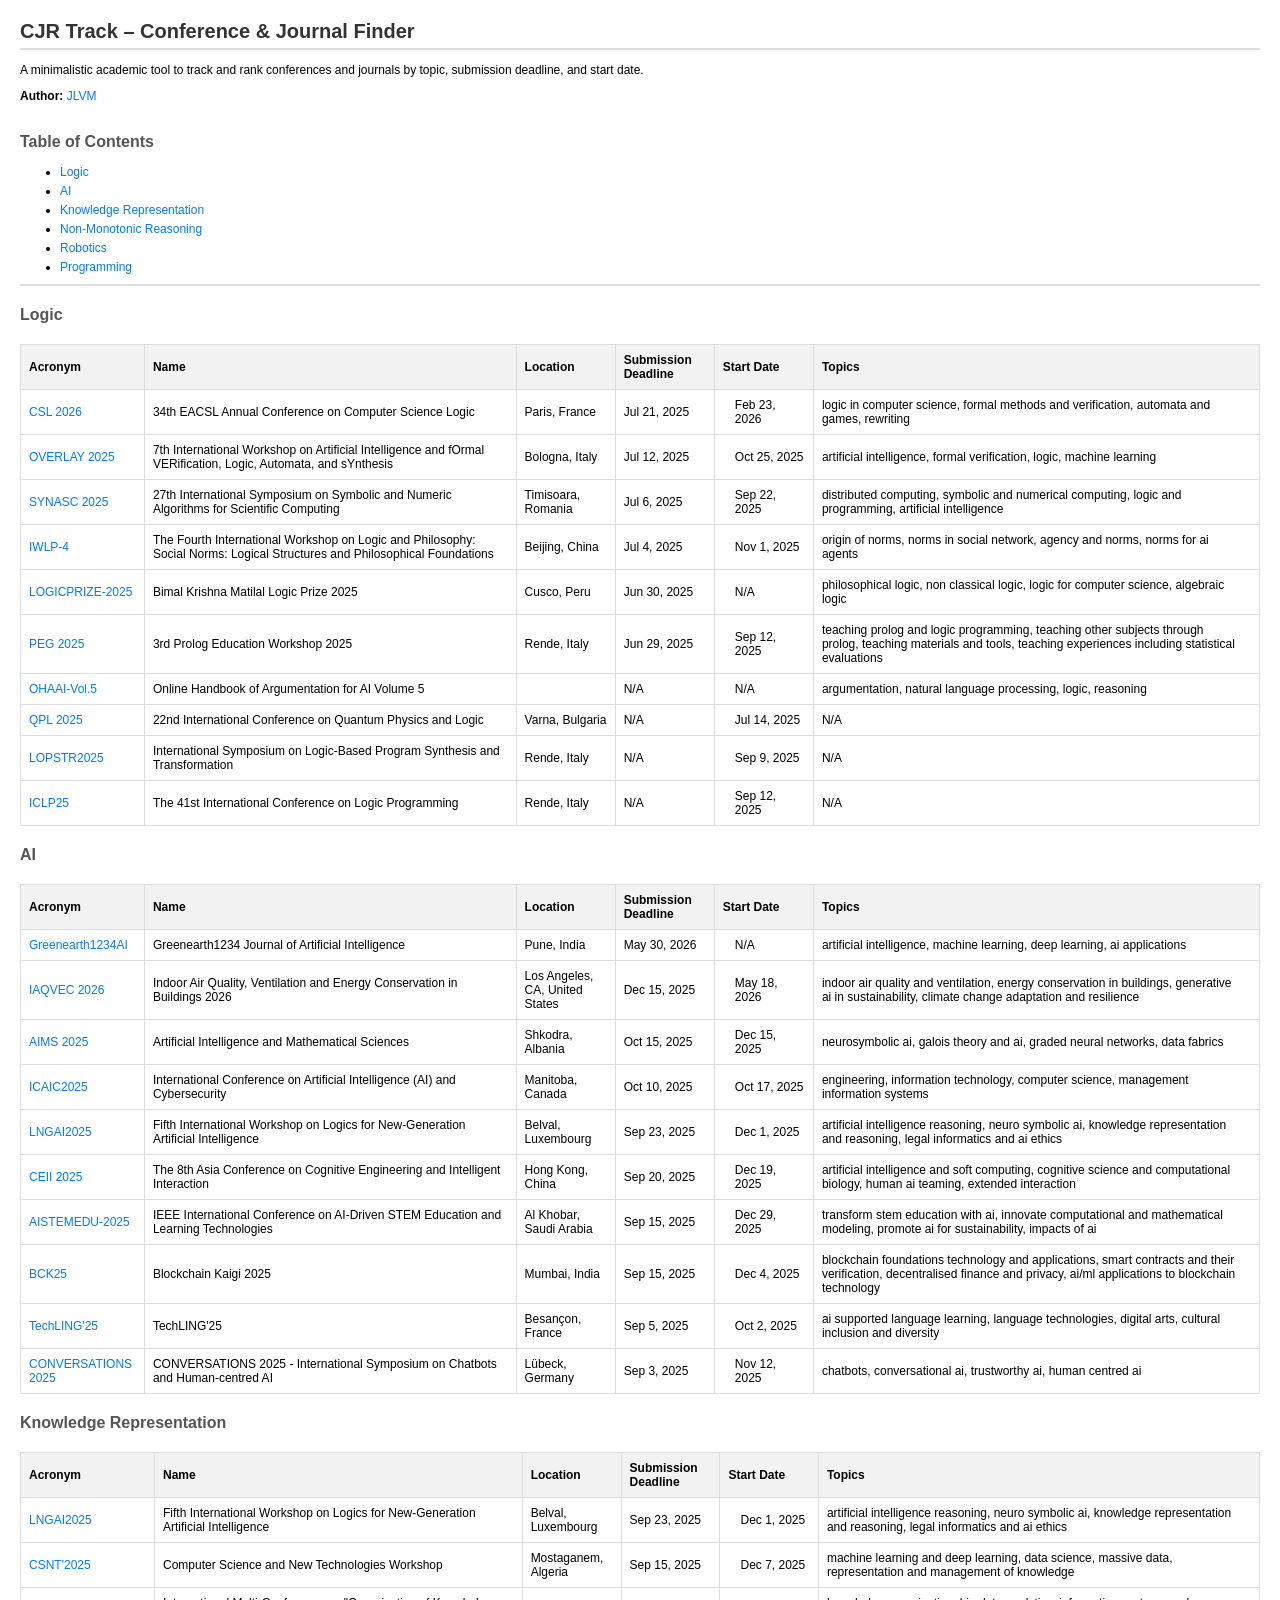
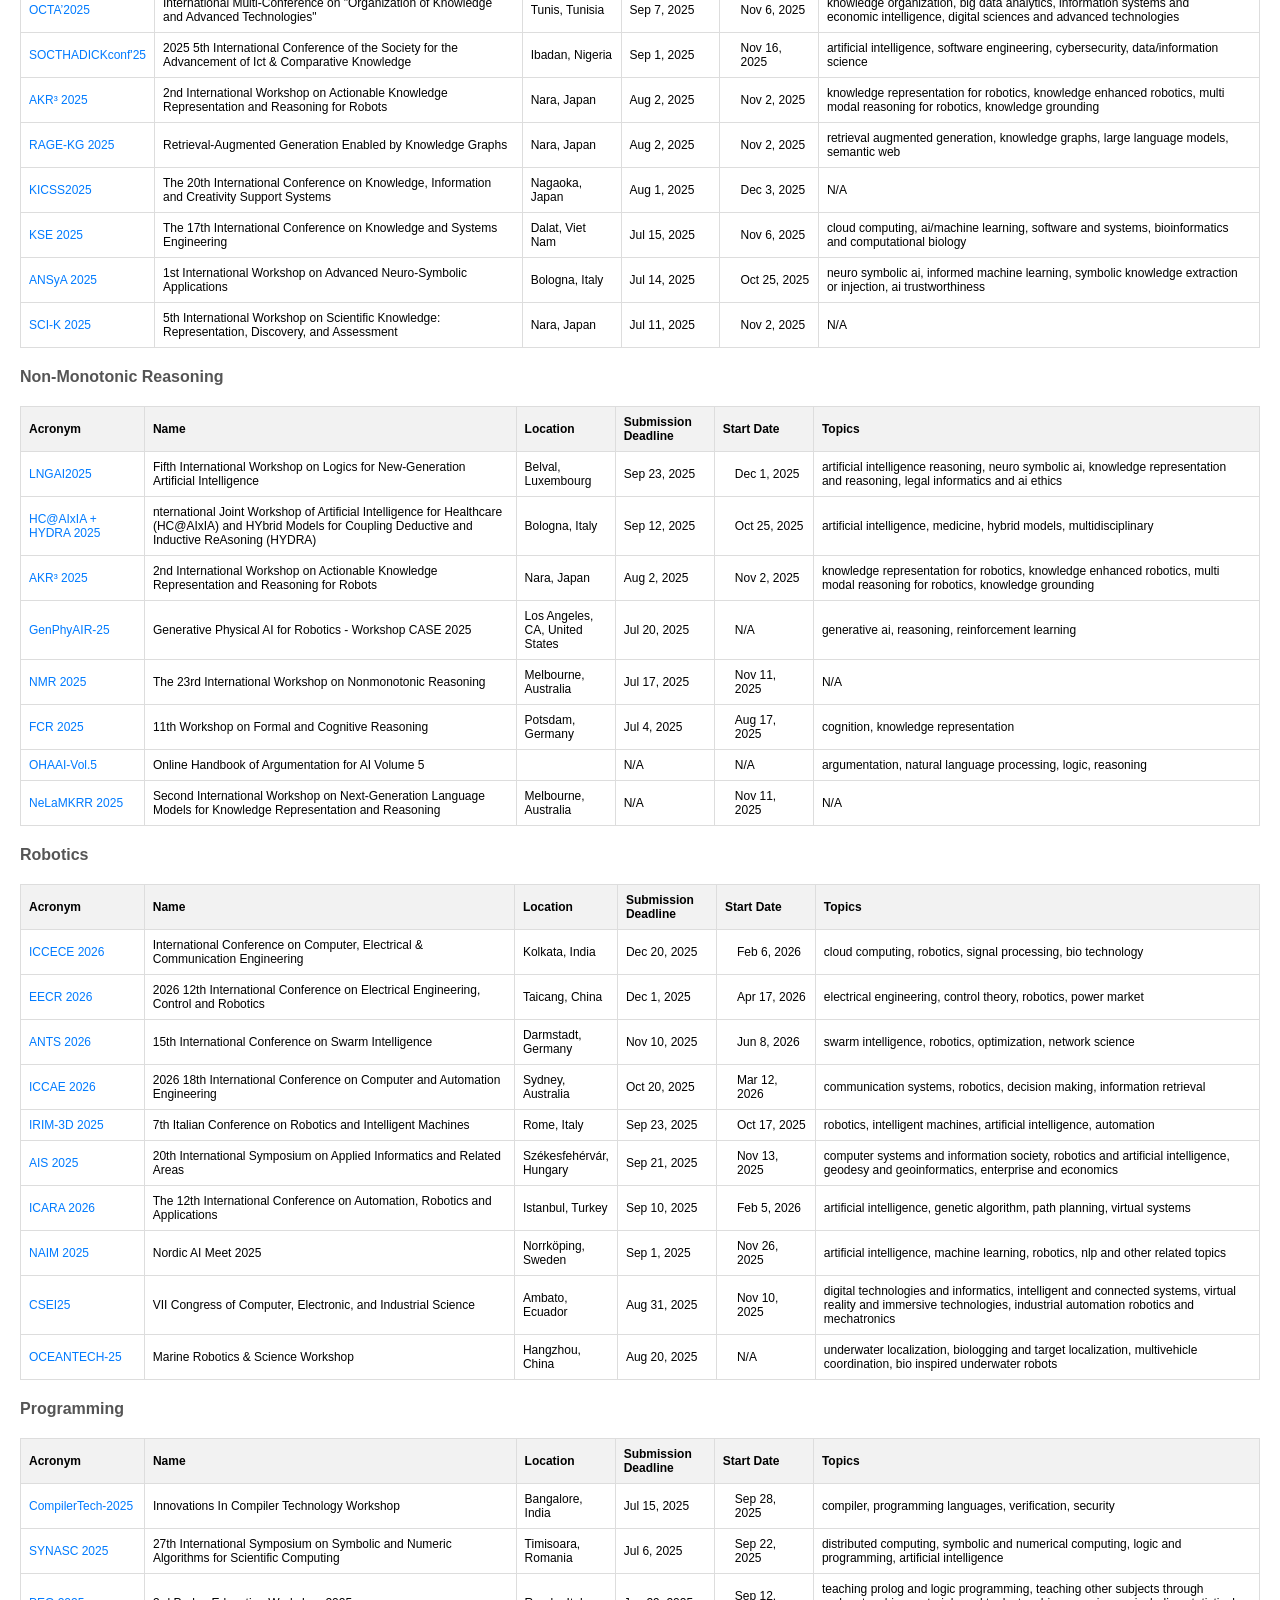
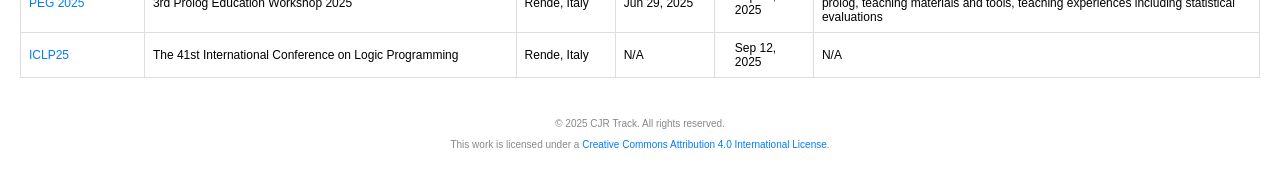
==== commit fca9c922: "updating docs/" ====
--- a/docs/index.html
+++ b/docs/index.html
@@ -307,22 +307,280 @@
                     <td style="padding-right: 20px;">chatbots, conversational ai, trustworthy ai, human centred ai</td>
                 </tr>
             
-                <tr>
-                    <td><a href="https://easychair.org/cfp/icwl2025"  target="_blank">ICWL2025</a></td>
-                    <td>The 24th International Conference on Web-Based Learning</td>
-                    <td>Hong Kong, China</td>
-                    <td>Sep 3, 2025</td>
-                    <td style="padding-left: 20px;">Nov 30, 2025</td>
-                    <td style="padding-right: 20px;">educational technologies, game based learning, gen ai in education, web learning and learning analytics</td>
-                </tr>
-            
-                <tr>
-                    <td><a href="https://easychair.org/cfp/17th_Biennial_IHRM"  target="_blank">17 IHRM</a></td>
-                    <td>The 17th Biennial Conference on International Human Resource Management</td>
-                    <td>Dubai, UAE</td>
+            </tbody>
+        </table>
+        
+        <h2 id="theme_knowledge_representation">Knowledge Representation</h2>
+        <table>
+            <thead>
+                <tr>
+                    <th style="width: 10%;">Acronym</th>
+                    <th style="width: 30%;">Name</th>
+                    <th style="width: 8%;">Location</th>
+                    <th style="width: 8%;">Submission Deadline</th>
+                    <th style="width: 8%;">Start Date</th>
+                    <th style="width: 100%;">Topics</th>
+                </tr>
+            </thead>
+            <tbody>
+        
+                <tr>
+                    <td><a href="https://easychair.org/cfp/LNGAI2025"  target="_blank">LNGAI2025</a></td>
+                    <td>Fifth International Workshop on Logics for New-Generation Artificial Intelligence</td>
+                    <td>Belval, Luxembourg</td>
+                    <td>Sep 23, 2025</td>
+                    <td style="padding-left: 20px;">Dec 1, 2025</td>
+                    <td style="padding-right: 20px;">artificial intelligence reasoning, neuro symbolic ai, knowledge representation and reasoning, legal informatics and ai ethics</td>
+                </tr>
+            
+                <tr>
+                    <td><a href="https://easychair.org/cfp/csnt2025"  target="_blank">CSNT'2025</a></td>
+                    <td>Computer Science and New Technologies Workshop</td>
+                    <td>Mostaganem, Algeria</td>
+                    <td>Sep 15, 2025</td>
+                    <td style="padding-left: 20px;">Dec 7, 2025</td>
+                    <td style="padding-right: 20px;">machine learning and deep learning, data science, massive data, representation and management of knowledge</td>
+                </tr>
+            
+                <tr>
+                    <td><a href="https://easychair.org/cfp/OCTA2025"  target="_blank">OCTA’2025</a></td>
+                    <td>International Multi-Conference on "Organization of Knowledge and Advanced Technologies"</td>
+                    <td>Tunis, Tunisia</td>
+                    <td>Sep 7, 2025</td>
+                    <td style="padding-left: 20px;">Nov 6, 2025</td>
+                    <td style="padding-right: 20px;">knowledge organization, big data analytics, information systems and economic intelligence, digital sciences and advanced technologies</td>
+                </tr>
+            
+                <tr>
+                    <td><a href="https://easychair.org/cfp/socthadickconf25"  target="_blank">SOCTHADICKconf'25</a></td>
+                    <td>2025 5th International Conference of the Society for the Advancement of Ict & Comparative Knowledge</td>
+                    <td>Ibadan, Nigeria</td>
                     <td>Sep 1, 2025</td>
-                    <td style="padding-left: 20px;">Oct 28, 2025</td>
-                    <td style="padding-right: 20px;">ai powered hr, migration and future of work, mobility and future of work, ethics leadership and ihrm</td>
+                    <td style="padding-left: 20px;">Nov 16, 2025</td>
+                    <td style="padding-right: 20px;">artificial intelligence, software engineering, cybersecurity, data/information science</td>
+                </tr>
+            
+                <tr>
+                    <td><a href="https://easychair.org/cfp/akr3_2025"  target="_blank">AKR³ 2025</a></td>
+                    <td>2nd International Workshop on Actionable Knowledge Representation and Reasoning for Robots</td>
+                    <td>Nara, Japan</td>
+                    <td>Aug 2, 2025</td>
+                    <td style="padding-left: 20px;">Nov 2, 2025</td>
+                    <td style="padding-right: 20px;">knowledge representation for robotics, knowledge enhanced robotics, multi modal reasoning for robotics, knowledge grounding</td>
+                </tr>
+            
+                <tr>
+                    <td><a href="https://easychair.org/cfp/rage-kg-2025"  target="_blank">RAGE-KG 2025</a></td>
+                    <td>Retrieval-Augmented Generation Enabled by Knowledge Graphs</td>
+                    <td>Nara, Japan</td>
+                    <td>Aug 2, 2025</td>
+                    <td style="padding-left: 20px;">Nov 2, 2025</td>
+                    <td style="padding-right: 20px;">retrieval augmented generation, knowledge graphs, large language models, semantic web</td>
+                </tr>
+            
+                <tr>
+                    <td><a href="https://easychair.org/cfp/KICSS2025"  target="_blank">KICSS2025</a></td>
+                    <td>The 20th International Conference on Knowledge, Information and Creativity Support Systems</td>
+                    <td>Nagaoka, Japan</td>
+                    <td>Aug 1, 2025</td>
+                    <td style="padding-left: 20px;">Dec 3, 2025</td>
+                    <td style="padding-right: 20px;">N/A</td>
+                </tr>
+            
+                <tr>
+                    <td><a href="https://easychair.org/cfp/KSE-2025"  target="_blank">KSE 2025</a></td>
+                    <td>The 17th International Conference on Knowledge and Systems Engineering</td>
+                    <td>Dalat, Viet Nam</td>
+                    <td>Jul 15, 2025</td>
+                    <td style="padding-left: 20px;">Nov 6, 2025</td>
+                    <td style="padding-right: 20px;">cloud computing, ai/machine learning, software and systems, bioinformatics and computational biology</td>
+                </tr>
+            
+                <tr>
+                    <td><a href="https://easychair.org/cfp/ansya-2025"  target="_blank">ANSyA 2025</a></td>
+                    <td>1st International Workshop on Advanced Neuro-Symbolic Applications</td>
+                    <td>Bologna, Italy</td>
+                    <td>Jul 14, 2025</td>
+                    <td style="padding-left: 20px;">Oct 25, 2025</td>
+                    <td style="padding-right: 20px;">neuro symbolic ai, informed machine learning, symbolic knowledge extraction or injection, ai trustworthiness</td>
+                </tr>
+            
+                <tr>
+                    <td><a href="https://easychair.org/cfp/scik2025"  target="_blank">SCI-K 2025</a></td>
+                    <td>5th International Workshop on Scientific Knowledge: Representation, Discovery, and Assessment</td>
+                    <td>Nara, Japan</td>
+                    <td>Jul 11, 2025</td>
+                    <td style="padding-left: 20px;">Nov 2, 2025</td>
+                    <td style="padding-right: 20px;">N/A</td>
+                </tr>
+            
+            </tbody>
+        </table>
+        
+        <h2 id="theme_non-monotonic_reasoning">Non-Monotonic Reasoning</h2>
+        <table>
+            <thead>
+                <tr>
+                    <th style="width: 10%;">Acronym</th>
+                    <th style="width: 30%;">Name</th>
+                    <th style="width: 8%;">Location</th>
+                    <th style="width: 8%;">Submission Deadline</th>
+                    <th style="width: 8%;">Start Date</th>
+                    <th style="width: 100%;">Topics</th>
+                </tr>
+            </thead>
+            <tbody>
+        
+                <tr>
+                    <td><a href="https://easychair.org/cfp/LNGAI2025"  target="_blank">LNGAI2025</a></td>
+                    <td>Fifth International Workshop on Logics for New-Generation Artificial Intelligence</td>
+                    <td>Belval, Luxembourg</td>
+                    <td>Sep 23, 2025</td>
+                    <td style="padding-left: 20px;">Dec 1, 2025</td>
+                    <td style="padding-right: 20px;">artificial intelligence reasoning, neuro symbolic ai, knowledge representation and reasoning, legal informatics and ai ethics</td>
+                </tr>
+            
+                <tr>
+                    <td><a href="https://easychair.org/cfp/HC-AIxIA-HYDRA-2025"  target="_blank">HC@AIxIA + HYDRA 2025</a></td>
+                    <td>nternational Joint Workshop of Artificial Intelligence for Healthcare (HC@AIxIA) and HYbrid Models for Coupling Deductive and Inductive ReAsoning (HYDRA)</td>
+                    <td>Bologna, Italy</td>
+                    <td>Sep 12, 2025</td>
+                    <td style="padding-left: 20px;">Oct 25, 2025</td>
+                    <td style="padding-right: 20px;">artificial intelligence, medicine, hybrid models, multidisciplinary</td>
+                </tr>
+            
+                <tr>
+                    <td><a href="https://easychair.org/cfp/akr3_2025"  target="_blank">AKR³ 2025</a></td>
+                    <td>2nd International Workshop on Actionable Knowledge Representation and Reasoning for Robots</td>
+                    <td>Nara, Japan</td>
+                    <td>Aug 2, 2025</td>
+                    <td style="padding-left: 20px;">Nov 2, 2025</td>
+                    <td style="padding-right: 20px;">knowledge representation for robotics, knowledge enhanced robotics, multi modal reasoning for robotics, knowledge grounding</td>
+                </tr>
+            
+                <tr>
+                    <td><a href="https://easychair.org/cfp/genphyair25"  target="_blank">GenPhyAIR-25</a></td>
+                    <td>Generative Physical AI for Robotics - Workshop CASE 2025</td>
+                    <td>Los Angeles, CA, United States</td>
+                    <td>Jul 20, 2025</td>
+                    <td style="padding-left: 20px;">N/A</td>
+                    <td style="padding-right: 20px;">generative ai, reasoning, reinforcement learning</td>
+                </tr>
+            
+                <tr>
+                    <td><a href="https://easychair.org/cfp/NMR2025"  target="_blank">NMR 2025</a></td>
+                    <td>The 23rd International Workshop on Nonmonotonic Reasoning</td>
+                    <td>Melbourne, Australia</td>
+                    <td>Jul 17, 2025</td>
+                    <td style="padding-left: 20px;">Nov 11, 2025</td>
+                    <td style="padding-right: 20px;">N/A</td>
+                </tr>
+            
+                <tr>
+                    <td><a href="https://easychair.org/cfp/FCR2025"  target="_blank">FCR 2025</a></td>
+                    <td>11th Workshop on Formal and Cognitive Reasoning</td>
+                    <td>Potsdam, Germany</td>
+                    <td>Jul 4, 2025</td>
+                    <td style="padding-left: 20px;">Aug 17, 2025</td>
+                    <td style="padding-right: 20px;">cognition, knowledge representation</td>
+                </tr>
+            
+                <tr>
+                    <td><a href="https://easychair.org/cfp/OHAAI-Vol5"  target="_blank">OHAAI-Vol.5</a></td>
+                    <td>Online Handbook of Argumentation for AI Volume 5</td>
+                    <td></td>
+                    <td>N/A</td>
+                    <td style="padding-left: 20px;">N/A</td>
+                    <td style="padding-right: 20px;">argumentation, natural language processing, logic, reasoning</td>
+                </tr>
+            
+                <tr>
+                    <td><a href="https://easychair.org/cfp/NeLaMKRR2025"  target="_blank">NeLaMKRR 2025</a></td>
+                    <td>Second International Workshop on Next-Generation Language Models for Knowledge Representation and Reasoning</td>
+                    <td>Melbourne, Australia</td>
+                    <td>N/A</td>
+                    <td style="padding-left: 20px;">Nov 11, 2025</td>
+                    <td style="padding-right: 20px;">N/A</td>
+                </tr>
+            
+            </tbody>
+        </table>
+        
+        <h2 id="theme_robotics">Robotics</h2>
+        <table>
+            <thead>
+                <tr>
+                    <th style="width: 10%;">Acronym</th>
+                    <th style="width: 30%;">Name</th>
+                    <th style="width: 8%;">Location</th>
+                    <th style="width: 8%;">Submission Deadline</th>
+                    <th style="width: 8%;">Start Date</th>
+                    <th style="width: 100%;">Topics</th>
+                </tr>
+            </thead>
+            <tbody>
+        
+                <tr>
+                    <td><a href="https://easychair.org/cfp/ICCECE-2026"  target="_blank">ICCECE 2026</a></td>
+                    <td>International Conference on Computer, Electrical & Communication Engineering</td>
+                    <td>Kolkata, India</td>
+                    <td>Dec 20, 2025</td>
+                    <td style="padding-left: 20px;">Feb 6, 2026</td>
+                    <td style="padding-right: 20px;">cloud computing, robotics, signal processing, bio technology</td>
+                </tr>
+            
+                <tr>
+                    <td><a href="https://easychair.org/cfp/EECR2026"  target="_blank">EECR 2026</a></td>
+                    <td>2026 12th International Conference on Electrical Engineering, Control and Robotics</td>
+                    <td>Taicang, China</td>
+                    <td>Dec 1, 2025</td>
+                    <td style="padding-left: 20px;">Apr 17, 2026</td>
+                    <td style="padding-right: 20px;">electrical engineering, control theory, robotics, power market</td>
+                </tr>
+            
+                <tr>
+                    <td><a href="https://easychair.org/cfp/ants2026"  target="_blank">ANTS 2026</a></td>
+                    <td>15th International Conference on Swarm Intelligence</td>
+                    <td>Darmstadt, Germany</td>
+                    <td>Nov 10, 2025</td>
+                    <td style="padding-left: 20px;">Jun 8, 2026</td>
+                    <td style="padding-right: 20px;">swarm intelligence, robotics, optimization, network science</td>
+                </tr>
+            
+                <tr>
+                    <td><a href="https://easychair.org/cfp/ICCAE2026"  target="_blank">ICCAE 2026</a></td>
+                    <td>2026 18th International Conference on Computer and Automation Engineering</td>
+                    <td>Sydney, Australia</td>
+                    <td>Oct 20, 2025</td>
+                    <td style="padding-left: 20px;">Mar 12, 2026</td>
+                    <td style="padding-right: 20px;">communication systems, robotics, decision making, information retrieval</td>
+                </tr>
+            
+                <tr>
+                    <td><a href="https://easychair.org/cfp/irim3d_2025"  target="_blank">IRIM-3D 2025</a></td>
+                    <td>7th Italian Conference on Robotics and Intelligent Machines</td>
+                    <td>Rome, Italy</td>
+                    <td>Sep 23, 2025</td>
+                    <td style="padding-left: 20px;">Oct 17, 2025</td>
+                    <td style="padding-right: 20px;">robotics, intelligent machines, artificial intelligence, automation</td>
+                </tr>
+            
+                <tr>
+                    <td><a href="https://easychair.org/cfp/AIS_2025"  target="_blank">AIS 2025</a></td>
+                    <td>20th International Symposium on Applied Informatics and Related Areas</td>
+                    <td>Székesfehérvár, Hungary</td>
+                    <td>Sep 21, 2025</td>
+                    <td style="padding-left: 20px;">Nov 13, 2025</td>
+                    <td style="padding-right: 20px;">computer systems and information society, robotics and artificial intelligence, geodesy and geoinformatics, enterprise and economics</td>
+                </tr>
+            
+                <tr>
+                    <td><a href="https://easychair.org/cfp/ICARA2026"  target="_blank">ICARA 2026</a></td>
+                    <td>The 12th International Conference on Automation, Robotics and Applications</td>
+                    <td>Istanbul, Turkey</td>
+                    <td>Sep 10, 2025</td>
+                    <td style="padding-left: 20px;">Feb 5, 2026</td>
+                    <td style="padding-right: 20px;">artificial intelligence, genetic algorithm, path planning, virtual systems</td>
                 </tr>
             
                 <tr>
@@ -335,444 +593,6 @@
                 </tr>
             
                 <tr>
-                    <td><a href="https://easychair.org/cfp/IG2025"  target="_blank">IG2025</a></td>
-                    <td>2025 International Conference on Innovate Green</td>
-                    <td>San Diego, CA, United States</td>
-                    <td>Aug 31, 2025</td>
-                    <td style="padding-left: 20px;">Oct 10, 2025</td>
-                    <td style="padding-right: 20px;">sustainable technologies and clean energy, ai and data science, climate action and environmental innovation, green finance and social sustainability</td>
-                </tr>
-            
-                <tr>
-                    <td><a href="https://easychair.org/cfp/29thcisse"  target="_blank">29th Colloquium</a></td>
-                    <td>Cybersecurity Education in the Age of AI and Automation & Ambiguity</td>
-                    <td>Seattle, WA, United States</td>
-                    <td>Aug 31, 2025</td>
-                    <td style="padding-left: 20px;">Nov 12, 2025</td>
-                    <td style="padding-right: 20px;">cybersecurity, artificial intelligence, quantum computing, emerging technologies</td>
-                </tr>
-            
-                <tr>
-                    <td><a href="https://easychair.org/cfp/ai-scities2025"  target="_blank">AI-Scities 2025</a></td>
-                    <td>1st International Conference on Artificial Intelligence and Sustainable Cities 2025</td>
-                    <td>Bognor Regis, UK</td>
-                    <td>Aug 30, 2025</td>
-                    <td style="padding-left: 20px;">Oct 29, 2025</td>
-                    <td style="padding-right: 20px;">artificial intelligence, ai for sustainable cities, ai for sustainability governance, ai in energy</td>
-                </tr>
-            
-                <tr>
-                    <td><a href="https://easychair.org/cfp/software-industry-transformation-2025"  target="_blank">Software Industry Transformation 2025</a></td>
-                    <td>Software Industry Transformation through Generative Artificial Intelligence</td>
-                    <td>Raleigh, NC, United States</td>
-                    <td>Aug 30, 2025</td>
-                    <td style="padding-left: 20px;">N/A</td>
-                    <td style="padding-right: 20px;">software development transformation, gen ai in software development, automation in software development, ai software in autonomous systems</td>
-                </tr>
-            
-                <tr>
-                    <td><a href="https://easychair.org/cfp/NCRTHT-2025"  target="_blank">NCRTHT 2025</a></td>
-                    <td>National Conference on Recent Trends in Humanitarian Technology</td>
-                    <td>Thiruvananthapuram, Kerala, India</td>
-                    <td>Aug 30, 2025</td>
-                    <td style="padding-left: 20px;">Oct 30, 2025</td>
-                    <td style="padding-right: 20px;">assistive technology, biomedical, wearable devices, ai</td>
-                </tr>
-            
-                <tr>
-                    <td><a href="https://easychair.org/cfp/IdentityAwareAI2025"  target="_blank">Identity-Aware AI 2025</a></td>
-                    <td>Identity-Aware AI 2025</td>
-                    <td>Bologna, Italy</td>
-                    <td>Aug 29, 2025</td>
-                    <td style="padding-left: 20px;">Oct 25, 2025</td>
-                    <td style="padding-right: 20px;">N/A</td>
-                </tr>
-            
-                <tr>
-                    <td><a href="https://easychair.org/cfp/SITAIBA2025"  target="_blank">SITAIBA 2025</a></td>
-                    <td>2025 International Conference on Security and Information Technologies with AI, Internet Computing and Big-data Applications</td>
-                    <td>New Taipei City, Taiwan</td>
-                    <td>Aug 29, 2025</td>
-                    <td style="padding-left: 20px;">Nov 20, 2025</td>
-                    <td style="padding-right: 20px;">information security, information processing, ai and deep learning applications, cyber security and evidence investigations</td>
-                </tr>
-            
-            </tbody>
-        </table>
-        
-        <h2 id="theme_knowledge_representation">Knowledge Representation</h2>
-        <table>
-            <thead>
-                <tr>
-                    <th style="width: 10%;">Acronym</th>
-                    <th style="width: 30%;">Name</th>
-                    <th style="width: 8%;">Location</th>
-                    <th style="width: 8%;">Submission Deadline</th>
-                    <th style="width: 8%;">Start Date</th>
-                    <th style="width: 100%;">Topics</th>
-                </tr>
-            </thead>
-            <tbody>
-        
-                <tr>
-                    <td><a href="https://easychair.org/cfp/LNGAI2025"  target="_blank">LNGAI2025</a></td>
-                    <td>Fifth International Workshop on Logics for New-Generation Artificial Intelligence</td>
-                    <td>Belval, Luxembourg</td>
-                    <td>Sep 23, 2025</td>
-                    <td style="padding-left: 20px;">Dec 1, 2025</td>
-                    <td style="padding-right: 20px;">artificial intelligence reasoning, neuro symbolic ai, knowledge representation and reasoning, legal informatics and ai ethics</td>
-                </tr>
-            
-                <tr>
-                    <td><a href="https://easychair.org/cfp/csnt2025"  target="_blank">CSNT'2025</a></td>
-                    <td>Computer Science and New Technologies Workshop</td>
-                    <td>Mostaganem, Algeria</td>
-                    <td>Sep 15, 2025</td>
-                    <td style="padding-left: 20px;">Dec 7, 2025</td>
-                    <td style="padding-right: 20px;">machine learning and deep learning, data science, massive data, representation and management of knowledge</td>
-                </tr>
-            
-                <tr>
-                    <td><a href="https://easychair.org/cfp/OCTA2025"  target="_blank">OCTA’2025</a></td>
-                    <td>International Multi-Conference on "Organization of Knowledge and Advanced Technologies"</td>
-                    <td>Tunis, Tunisia</td>
-                    <td>Sep 7, 2025</td>
-                    <td style="padding-left: 20px;">Nov 6, 2025</td>
-                    <td style="padding-right: 20px;">knowledge organization, big data analytics, information systems and economic intelligence, digital sciences and advanced technologies</td>
-                </tr>
-            
-                <tr>
-                    <td><a href="https://easychair.org/cfp/socthadickconf25"  target="_blank">SOCTHADICKconf'25</a></td>
-                    <td>2025 5th International Conference of the Society for the Advancement of Ict & Comparative Knowledge</td>
-                    <td>Ibadan, Nigeria</td>
-                    <td>Sep 1, 2025</td>
-                    <td style="padding-left: 20px;">Nov 16, 2025</td>
-                    <td style="padding-right: 20px;">artificial intelligence, software engineering, cybersecurity, data/information science</td>
-                </tr>
-            
-                <tr>
-                    <td><a href="https://easychair.org/cfp/akr3_2025"  target="_blank">AKR³ 2025</a></td>
-                    <td>2nd International Workshop on Actionable Knowledge Representation and Reasoning for Robots</td>
-                    <td>Nara, Japan</td>
-                    <td>Aug 2, 2025</td>
-                    <td style="padding-left: 20px;">Nov 2, 2025</td>
-                    <td style="padding-right: 20px;">knowledge representation for robotics, knowledge enhanced robotics, multi modal reasoning for robotics, knowledge grounding</td>
-                </tr>
-            
-                <tr>
-                    <td><a href="https://easychair.org/cfp/rage-kg-2025"  target="_blank">RAGE-KG 2025</a></td>
-                    <td>Retrieval-Augmented Generation Enabled by Knowledge Graphs</td>
-                    <td>Nara, Japan</td>
-                    <td>Aug 2, 2025</td>
-                    <td style="padding-left: 20px;">Nov 2, 2025</td>
-                    <td style="padding-right: 20px;">retrieval augmented generation, knowledge graphs, large language models, semantic web</td>
-                </tr>
-            
-                <tr>
-                    <td><a href="https://easychair.org/cfp/KICSS2025"  target="_blank">KICSS2025</a></td>
-                    <td>The 20th International Conference on Knowledge, Information and Creativity Support Systems</td>
-                    <td>Nagaoka, Japan</td>
-                    <td>Aug 1, 2025</td>
-                    <td style="padding-left: 20px;">Dec 3, 2025</td>
-                    <td style="padding-right: 20px;">N/A</td>
-                </tr>
-            
-                <tr>
-                    <td><a href="https://easychair.org/cfp/KSE-2025"  target="_blank">KSE 2025</a></td>
-                    <td>The 17th International Conference on Knowledge and Systems Engineering</td>
-                    <td>Dalat, Viet Nam</td>
-                    <td>Jul 15, 2025</td>
-                    <td style="padding-left: 20px;">Nov 6, 2025</td>
-                    <td style="padding-right: 20px;">cloud computing, ai/machine learning, software and systems, bioinformatics and computational biology</td>
-                </tr>
-            
-                <tr>
-                    <td><a href="https://easychair.org/cfp/ansya-2025"  target="_blank">ANSyA 2025</a></td>
-                    <td>1st International Workshop on Advanced Neuro-Symbolic Applications</td>
-                    <td>Bologna, Italy</td>
-                    <td>Jul 14, 2025</td>
-                    <td style="padding-left: 20px;">Oct 25, 2025</td>
-                    <td style="padding-right: 20px;">neuro symbolic ai, informed machine learning, symbolic knowledge extraction or injection, ai trustworthiness</td>
-                </tr>
-            
-                <tr>
-                    <td><a href="https://easychair.org/cfp/scik2025"  target="_blank">SCI-K 2025</a></td>
-                    <td>5th International Workshop on Scientific Knowledge: Representation, Discovery, and Assessment</td>
-                    <td>Nara, Japan</td>
-                    <td>Jul 11, 2025</td>
-                    <td style="padding-left: 20px;">Nov 2, 2025</td>
-                    <td style="padding-right: 20px;">N/A</td>
-                </tr>
-            
-                <tr>
-                    <td><a href="https://easychair.org/cfp/ISIC2025"  target="_blank">ISIC 2025</a></td>
-                    <td>International Semantic Intelligence Conference 2025</td>
-                    <td>Lübeck, Germany</td>
-                    <td>Jul 10, 2025</td>
-                    <td style="padding-left: 20px;">Oct 6, 2025</td>
-                    <td style="padding-right: 20px;">artificial intelligence and machine learning, knowledge representation and semantic engineering, case studies and tools, multimodal and multilingual computing</td>
-                </tr>
-            
-                <tr>
-                    <td><a href="https://easychair.org/cfp/ontobras2025"  target="_blank">ONTOBRAS 2025</a></td>
-                    <td>18th Seminar on Ontology Research in Brazil</td>
-                    <td>São José dos Campos, SP, Brazil</td>
-                    <td>Jul 6, 2025</td>
-                    <td style="padding-left: 20px;">Sep 29, 2025</td>
-                    <td style="padding-right: 20px;">semantic web, knowledge organization, ontology engineering, machine learning and artificial intelligence</td>
-                </tr>
-            
-                <tr>
-                    <td><a href="https://easychair.org/cfp/FCR2025"  target="_blank">FCR 2025</a></td>
-                    <td>11th Workshop on Formal and Cognitive Reasoning</td>
-                    <td>Potsdam, Germany</td>
-                    <td>Jul 4, 2025</td>
-                    <td style="padding-left: 20px;">Aug 17, 2025</td>
-                    <td style="padding-right: 20px;">cognition, knowledge representation</td>
-                </tr>
-            
-                <tr>
-                    <td><a href="https://easychair.org/cfp/kgnesy2025"  target="_blank">KG-NeSy 2025</a></td>
-                    <td>Second Workshop on Knowledge Graphs and Neurosymbolic AI</td>
-                    <td>Vienna, Austria</td>
-                    <td>Jul 4, 2025</td>
-                    <td style="padding-left: 20px;">Sep 3, 2025</td>
-                    <td style="padding-right: 20px;">N/A</td>
-                </tr>
-            
-                <tr>
-                    <td><a href="https://easychair.org/cfp/ISKE2025"  target="_blank">ISKE 2025</a></td>
-                    <td>2025 the 20th International Conference on Intelligent Systems and Knowledge Engineering</td>
-                    <td>Shunde, China</td>
-                    <td>Jun 30, 2025</td>
-                    <td style="padding-left: 20px;">Nov 21, 2025</td>
-                    <td style="padding-right: 20px;">knowledge engineering, speech recognition, intelligent robot, intelligent game</td>
-                </tr>
-            
-                <tr>
-                    <td><a href="https://easychair.org/cfp/gcarmc1"  target="_blank">GC-ARMC-1</a></td>
-                    <td>THE GLOBAL CONNECT - ADVANCING RESEARCH METHODOLOGY CONFERENCE</td>
-                    <td>Johannesburg, South Africa</td>
-                    <td>Jun 30, 2025</td>
-                    <td style="padding-left: 20px;">Sep 24, 2025</td>
-                    <td style="padding-right: 20px;">social sciences, education and management sciences, 4 ir and innovative technologies, indigenous knowledge systems</td>
-                </tr>
-            
-                <tr>
-                    <td><a href="https://easychair.org/cfp/HyperAgents2025"  target="_blank">HyperAgents 2025</a></td>
-                    <td>Second International Workshop on Hypermedia Multi-Agent Systems</td>
-                    <td>Bologna, Italy</td>
-                    <td>Jun 30, 2025</td>
-                    <td style="padding-left: 20px;">Oct 25, 2025</td>
-                    <td style="padding-right: 20px;">autonomous agents, multi agent systems, web of things, knowledge graphs</td>
-                </tr>
-            
-                <tr>
-                    <td><a href="https://easychair.org/cfp/WSSE2025"  target="_blank">WSSE 2025</a></td>
-                    <td>2025 the 7th World Symposium on Software Engineering</td>
-                    <td>Okayama, Japan</td>
-                    <td>Jun 30, 2025</td>
-                    <td style="padding-left: 20px;">Oct 24, 2025</td>
-                    <td style="padding-right: 20px;">artificial intelligence, requirements engineering, knowledge recovery, healthcare engineering</td>
-                </tr>
-            
-                <tr>
-                    <td><a href="https://easychair.org/cfp/NeLaMKRR2025"  target="_blank">NeLaMKRR 2025</a></td>
-                    <td>Second International Workshop on Next-Generation Language Models for Knowledge Representation and Reasoning</td>
-                    <td>Melbourne, Australia</td>
-                    <td>N/A</td>
-                    <td style="padding-left: 20px;">Nov 11, 2025</td>
-                    <td style="padding-right: 20px;">N/A</td>
-                </tr>
-            
-                <tr>
-                    <td><a href="https://easychair.org/cfp/isko-maghreb2025"  target="_blank">ISKO-Maghreb'2025</a></td>
-                    <td>International Symposium of ISKO-Maghreb Society on Digital Sciences: Impacts and Challenges on Knowledge Organization</td>
-                    <td>Tunis, Tunisia</td>
-                    <td>N/A</td>
-                    <td style="padding-left: 20px;">Nov 6, 2025</td>
-                    <td style="padding-right: 20px;">knowledge organization and digital sciences, collaborative knowledge organization systems (kos), ai assisted virtual libraries, knowledge organization visualization</td>
-                </tr>
-            
-            </tbody>
-        </table>
-        
-        <h2 id="theme_non-monotonic_reasoning">Non-Monotonic Reasoning</h2>
-        <table>
-            <thead>
-                <tr>
-                    <th style="width: 10%;">Acronym</th>
-                    <th style="width: 30%;">Name</th>
-                    <th style="width: 8%;">Location</th>
-                    <th style="width: 8%;">Submission Deadline</th>
-                    <th style="width: 8%;">Start Date</th>
-                    <th style="width: 100%;">Topics</th>
-                </tr>
-            </thead>
-            <tbody>
-        
-                <tr>
-                    <td><a href="https://easychair.org/cfp/LNGAI2025"  target="_blank">LNGAI2025</a></td>
-                    <td>Fifth International Workshop on Logics for New-Generation Artificial Intelligence</td>
-                    <td>Belval, Luxembourg</td>
-                    <td>Sep 23, 2025</td>
-                    <td style="padding-left: 20px;">Dec 1, 2025</td>
-                    <td style="padding-right: 20px;">artificial intelligence reasoning, neuro symbolic ai, knowledge representation and reasoning, legal informatics and ai ethics</td>
-                </tr>
-            
-                <tr>
-                    <td><a href="https://easychair.org/cfp/HC-AIxIA-HYDRA-2025"  target="_blank">HC@AIxIA + HYDRA 2025</a></td>
-                    <td>nternational Joint Workshop of Artificial Intelligence for Healthcare (HC@AIxIA) and HYbrid Models for Coupling Deductive and Inductive ReAsoning (HYDRA)</td>
-                    <td>Bologna, Italy</td>
-                    <td>Sep 12, 2025</td>
-                    <td style="padding-left: 20px;">Oct 25, 2025</td>
-                    <td style="padding-right: 20px;">artificial intelligence, medicine, hybrid models, multidisciplinary</td>
-                </tr>
-            
-                <tr>
-                    <td><a href="https://easychair.org/cfp/akr3_2025"  target="_blank">AKR³ 2025</a></td>
-                    <td>2nd International Workshop on Actionable Knowledge Representation and Reasoning for Robots</td>
-                    <td>Nara, Japan</td>
-                    <td>Aug 2, 2025</td>
-                    <td style="padding-left: 20px;">Nov 2, 2025</td>
-                    <td style="padding-right: 20px;">knowledge representation for robotics, knowledge enhanced robotics, multi modal reasoning for robotics, knowledge grounding</td>
-                </tr>
-            
-                <tr>
-                    <td><a href="https://easychair.org/cfp/genphyair25"  target="_blank">GenPhyAIR-25</a></td>
-                    <td>Generative Physical AI for Robotics - Workshop CASE 2025</td>
-                    <td>Los Angeles, CA, United States</td>
-                    <td>Jul 20, 2025</td>
-                    <td style="padding-left: 20px;">N/A</td>
-                    <td style="padding-right: 20px;">generative ai, reasoning, reinforcement learning</td>
-                </tr>
-            
-                <tr>
-                    <td><a href="https://easychair.org/cfp/NMR2025"  target="_blank">NMR 2025</a></td>
-                    <td>The 23rd International Workshop on Nonmonotonic Reasoning</td>
-                    <td>Melbourne, Australia</td>
-                    <td>Jul 17, 2025</td>
-                    <td style="padding-left: 20px;">Nov 11, 2025</td>
-                    <td style="padding-right: 20px;">N/A</td>
-                </tr>
-            
-                <tr>
-                    <td><a href="https://easychair.org/cfp/FCR2025"  target="_blank">FCR 2025</a></td>
-                    <td>11th Workshop on Formal and Cognitive Reasoning</td>
-                    <td>Potsdam, Germany</td>
-                    <td>Jul 4, 2025</td>
-                    <td style="padding-left: 20px;">Aug 17, 2025</td>
-                    <td style="padding-right: 20px;">cognition, knowledge representation</td>
-                </tr>
-            
-                <tr>
-                    <td><a href="https://easychair.org/cfp/OHAAI-Vol5"  target="_blank">OHAAI-Vol.5</a></td>
-                    <td>Online Handbook of Argumentation for AI Volume 5</td>
-                    <td></td>
-                    <td>N/A</td>
-                    <td style="padding-left: 20px;">N/A</td>
-                    <td style="padding-right: 20px;">argumentation, natural language processing, logic, reasoning</td>
-                </tr>
-            
-                <tr>
-                    <td><a href="https://easychair.org/cfp/NeLaMKRR2025"  target="_blank">NeLaMKRR 2025</a></td>
-                    <td>Second International Workshop on Next-Generation Language Models for Knowledge Representation and Reasoning</td>
-                    <td>Melbourne, Australia</td>
-                    <td>N/A</td>
-                    <td style="padding-left: 20px;">Nov 11, 2025</td>
-                    <td style="padding-right: 20px;">N/A</td>
-                </tr>
-            
-            </tbody>
-        </table>
-        
-        <h2 id="theme_robotics">Robotics</h2>
-        <table>
-            <thead>
-                <tr>
-                    <th style="width: 10%;">Acronym</th>
-                    <th style="width: 30%;">Name</th>
-                    <th style="width: 8%;">Location</th>
-                    <th style="width: 8%;">Submission Deadline</th>
-                    <th style="width: 8%;">Start Date</th>
-                    <th style="width: 100%;">Topics</th>
-                </tr>
-            </thead>
-            <tbody>
-        
-                <tr>
-                    <td><a href="https://easychair.org/cfp/ICCECE-2026"  target="_blank">ICCECE 2026</a></td>
-                    <td>International Conference on Computer, Electrical & Communication Engineering</td>
-                    <td>Kolkata, India</td>
-                    <td>Dec 20, 2025</td>
-                    <td style="padding-left: 20px;">Feb 6, 2026</td>
-                    <td style="padding-right: 20px;">cloud computing, robotics, signal processing, bio technology</td>
-                </tr>
-            
-                <tr>
-                    <td><a href="https://easychair.org/cfp/EECR2026"  target="_blank">EECR 2026</a></td>
-                    <td>2026 12th International Conference on Electrical Engineering, Control and Robotics</td>
-                    <td>Taicang, China</td>
-                    <td>Dec 1, 2025</td>
-                    <td style="padding-left: 20px;">Apr 17, 2026</td>
-                    <td style="padding-right: 20px;">electrical engineering, control theory, robotics, power market</td>
-                </tr>
-            
-                <tr>
-                    <td><a href="https://easychair.org/cfp/ants2026"  target="_blank">ANTS 2026</a></td>
-                    <td>15th International Conference on Swarm Intelligence</td>
-                    <td>Darmstadt, Germany</td>
-                    <td>Nov 10, 2025</td>
-                    <td style="padding-left: 20px;">Jun 8, 2026</td>
-                    <td style="padding-right: 20px;">swarm intelligence, robotics, optimization, network science</td>
-                </tr>
-            
-                <tr>
-                    <td><a href="https://easychair.org/cfp/ICCAE2026"  target="_blank">ICCAE 2026</a></td>
-                    <td>2026 18th International Conference on Computer and Automation Engineering</td>
-                    <td>Sydney, Australia</td>
-                    <td>Oct 20, 2025</td>
-                    <td style="padding-left: 20px;">Mar 12, 2026</td>
-                    <td style="padding-right: 20px;">communication systems, robotics, decision making, information retrieval</td>
-                </tr>
-            
-                <tr>
-                    <td><a href="https://easychair.org/cfp/irim3d_2025"  target="_blank">IRIM-3D 2025</a></td>
-                    <td>7th Italian Conference on Robotics and Intelligent Machines</td>
-                    <td>Rome, Italy</td>
-                    <td>Sep 23, 2025</td>
-                    <td style="padding-left: 20px;">Oct 17, 2025</td>
-                    <td style="padding-right: 20px;">robotics, intelligent machines, artificial intelligence, automation</td>
-                </tr>
-            
-                <tr>
-                    <td><a href="https://easychair.org/cfp/AIS_2025"  target="_blank">AIS 2025</a></td>
-                    <td>20th International Symposium on Applied Informatics and Related Areas</td>
-                    <td>Székesfehérvár, Hungary</td>
-                    <td>Sep 21, 2025</td>
-                    <td style="padding-left: 20px;">Nov 13, 2025</td>
-                    <td style="padding-right: 20px;">computer systems and information society, robotics and artificial intelligence, geodesy and geoinformatics, enterprise and economics</td>
-                </tr>
-            
-                <tr>
-                    <td><a href="https://easychair.org/cfp/ICARA2026"  target="_blank">ICARA 2026</a></td>
-                    <td>The 12th International Conference on Automation, Robotics and Applications</td>
-                    <td>Istanbul, Turkey</td>
-                    <td>Sep 10, 2025</td>
-                    <td style="padding-left: 20px;">Feb 5, 2026</td>
-                    <td style="padding-right: 20px;">artificial intelligence, genetic algorithm, path planning, virtual systems</td>
-                </tr>
-            
-                <tr>
-                    <td><a href="https://easychair.org/cfp/NAIM2025"  target="_blank">NAIM 2025</a></td>
-                    <td>Nordic AI Meet 2025</td>
-                    <td>Norrköping, Sweden</td>
-                    <td>Sep 1, 2025</td>
-                    <td style="padding-left: 20px;">Nov 26, 2025</td>
-                    <td style="padding-right: 20px;">artificial intelligence, machine learning, robotics, nlp and other related topics</td>
-                </tr>
-            
-                <tr>
                     <td><a href="https://easychair.org/cfp/csei25"  target="_blank">CSEI25</a></td>
                     <td>VII Congress of Computer, Electronic, and Industrial Science</td>
                     <td>Ambato, Ecuador</td>
@@ -788,96 +608,6 @@
                     <td>Aug 20, 2025</td>
                     <td style="padding-left: 20px;">N/A</td>
                     <td style="padding-right: 20px;">underwater localization, biologging and target localization, multivehicle coordination, bio inspired underwater robots</td>
-                </tr>
-            
-                <tr>
-                    <td><a href="https://easychair.org/cfp/ICoIAS2025"  target="_blank">ICoIAS' 2025</a></td>
-                    <td>2025 the 7th International Conference on Intelligent Autonomous Systems</td>
-                    <td>Osaka, Japan</td>
-                    <td>Aug 15, 2025</td>
-                    <td style="padding-left: 20px;">Dec 26, 2025</td>
-                    <td style="padding-right: 20px;">motion planning, deep learning, fuzzy, intelligent robotics</td>
-                </tr>
-            
-                <tr>
-                    <td><a href="https://easychair.org/cfp/icamerob2025"  target="_blank">ICAMEROB 2025</a></td>
-                    <td>7th International Conference on Automation, Mechatronics, and Robotics</td>
-                    <td>Malay, Philippines</td>
-                    <td>Aug 8, 2025</td>
-                    <td style="padding-left: 20px;">Sep 24, 2025</td>
-                    <td style="padding-right: 20px;">automation engineering and information technology, mechatronics engineering and technology, robotics engineering and technology, industry 4.0 innovations and applications</td>
-                </tr>
-            
-                <tr>
-                    <td><a href="https://easychair.org/cfp/icaars2025"  target="_blank">icaars2025</a></td>
-                    <td>International Conference on Advancements in Automation, Robotics and Sensing</td>
-                    <td>Coimbatore, India</td>
-                    <td>Aug 8, 2025</td>
-                    <td style="padding-left: 20px;">Dec 12, 2025</td>
-                    <td style="padding-right: 20px;">automation, robotics, sensors</td>
-                </tr>
-            
-                <tr>
-                    <td><a href="https://easychair.org/cfp/ICMRE2026"  target="_blank">ICMRE 2026</a></td>
-                    <td>2026 the 12th International Conference on Mechatronics and Robotics Engineering</td>
-                    <td>Oldenburg,, Germany</td>
-                    <td>Aug 5, 2025</td>
-                    <td style="padding-left: 20px;">Feb 5, 2026</td>
-                    <td style="padding-right: 20px;">robotics, control systems, sensing technology, intelligent mechatronics</td>
-                </tr>
-            
-                <tr>
-                    <td><a href="https://easychair.org/cfp/HEAR2025"  target="_blank">HEAR2025</a></td>
-                    <td>Workshop on "Enhancing Human Engagement in Social Assistive Robotics: Exploring Interaction, Cognitive Load, and Adaptive Support"</td>
-                    <td>Hangzhou, China</td>
-                    <td>Aug 3, 2025</td>
-                    <td style="padding-left: 20px;">Oct 20, 2025</td>
-                    <td style="padding-right: 20px;">human robot interaction</td>
-                </tr>
-            
-                <tr>
-                    <td><a href="https://easychair.org/cfp/akr3_2025"  target="_blank">AKR³ 2025</a></td>
-                    <td>2nd International Workshop on Actionable Knowledge Representation and Reasoning for Robots</td>
-                    <td>Nara, Japan</td>
-                    <td>Aug 2, 2025</td>
-                    <td style="padding-left: 20px;">Nov 2, 2025</td>
-                    <td style="padding-right: 20px;">knowledge representation for robotics, knowledge enhanced robotics, multi modal reasoning for robotics, knowledge grounding</td>
-                </tr>
-            
-                <tr>
-                    <td><a href="https://easychair.org/cfp/RAAI2025"  target="_blank">RAAI 2025</a></td>
-                    <td>2025 5th International Conference on Robotics, Automation, and Artificial Intelligence</td>
-                    <td>Singapore, Singapore</td>
-                    <td>Aug 1, 2025</td>
-                    <td style="padding-left: 20px;">Dec 18, 2025</td>
-                    <td style="padding-right: 20px;">robotics, control systems, artificial intelligence, signal processing</td>
-                </tr>
-            
-                <tr>
-                    <td><a href="https://easychair.org/cfp/EduRobotX2025"  target="_blank">EduRobotX 2025</a></td>
-                    <td>Educational Robots and Robotics 2025</td>
-                    <td>Durham, UK</td>
-                    <td>Jul 31, 2025</td>
-                    <td style="padding-left: 20px;">Sep 15, 2025</td>
-                    <td style="padding-right: 20px;">educational robotics, social robots, humanoid robots, educational robots</td>
-                </tr>
-            
-                <tr>
-                    <td><a href="https://easychair.org/cfp/RfH2025"  target="_blank">RfH 2025</a></td>
-                    <td>Robots for Humans: Empowerment Through Co-Creative and Social Robots!</td>
-                    <td>Eindhoven University of Technology, Netherlands</td>
-                    <td>Jul 25, 2025</td>
-                    <td style="padding-left: 20px;">Aug 29, 2025</td>
-                    <td style="padding-right: 20px;">human robot interaction, empowerment, design, social robotics</td>
-                </tr>
-            
-                <tr>
-                    <td><a href="https://easychair.org/cfp/CRC2025"  target="_blank">CRC 2025</a></td>
-                    <td>2025 10th International Conference on Control, Robotics and Cybernetics</td>
-                    <td>Shenzhen, China</td>
-                    <td>Jul 25, 2025</td>
-                    <td style="padding-left: 20px;">Dec 12, 2025</td>
-                    <td style="padding-right: 20px;">intelligent agents, signal processing, decision analysis, energy systems</td>
                 </tr>
             
             </tbody>
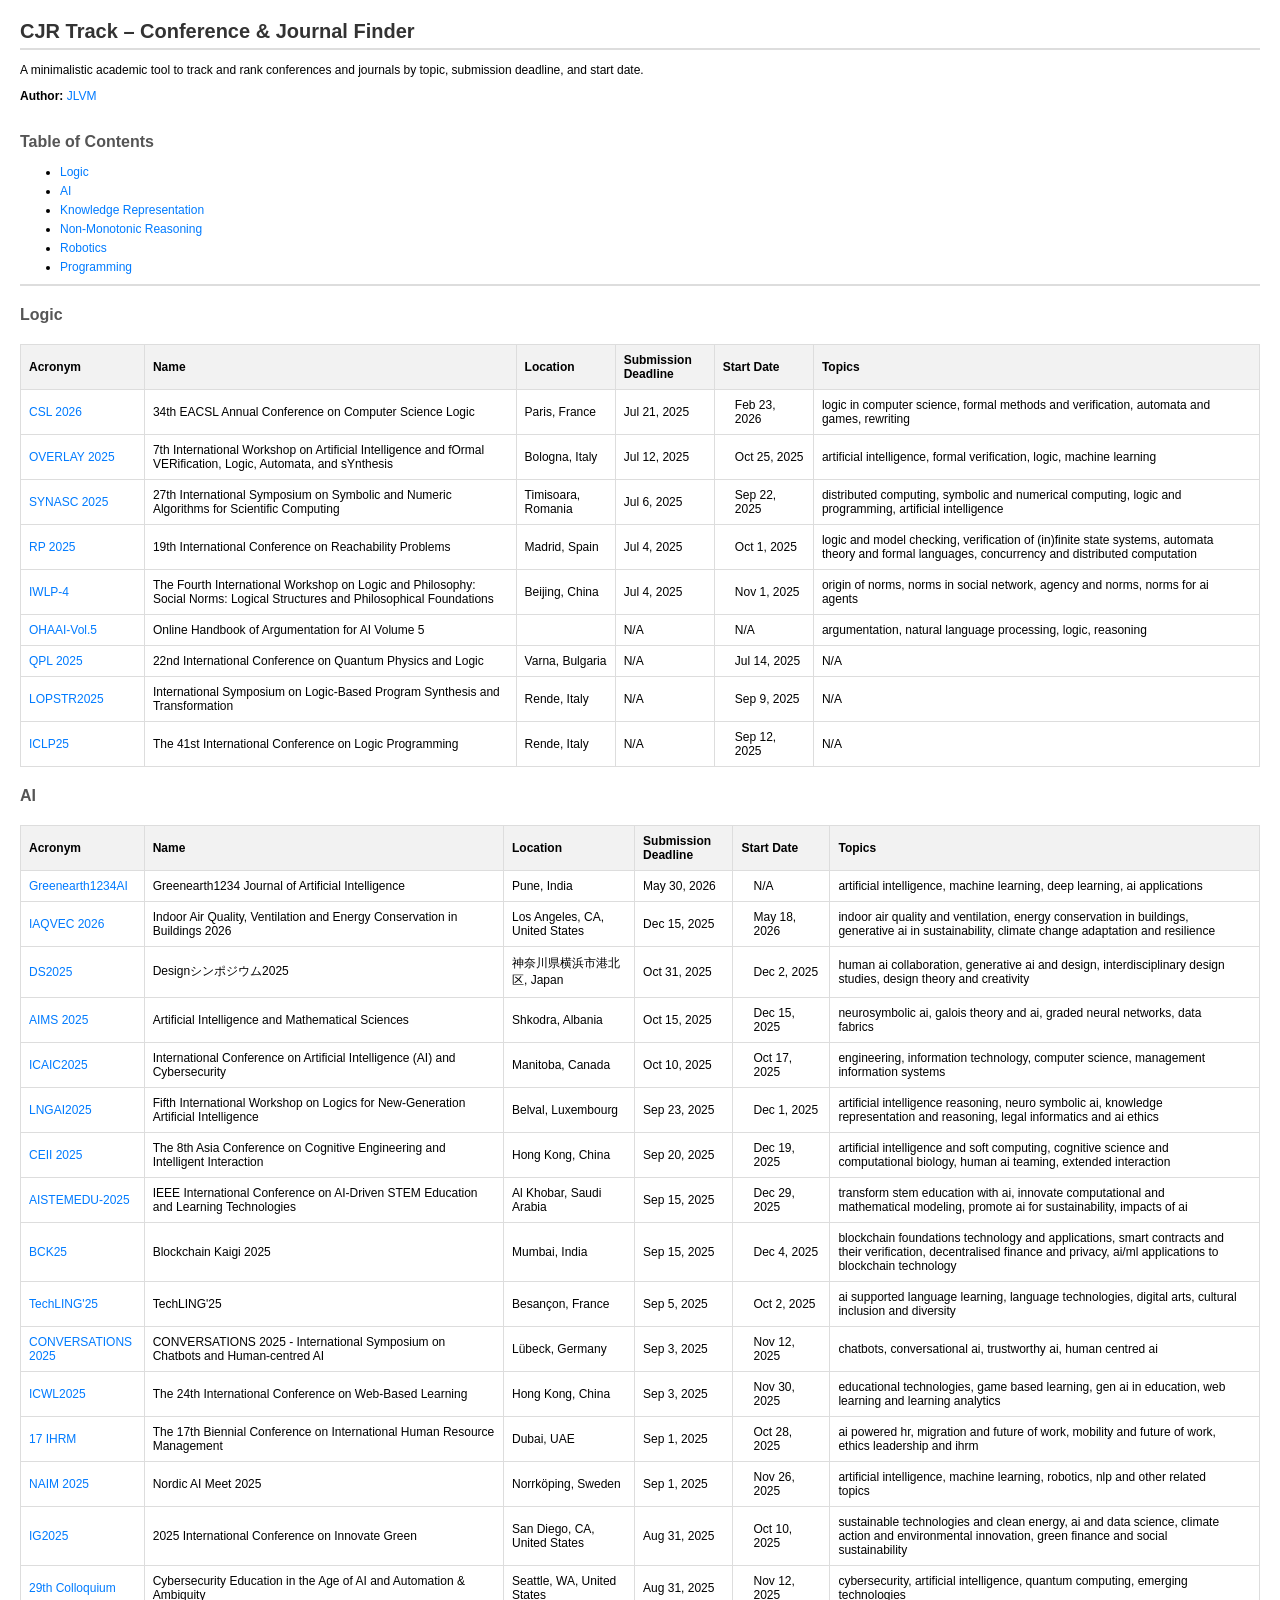
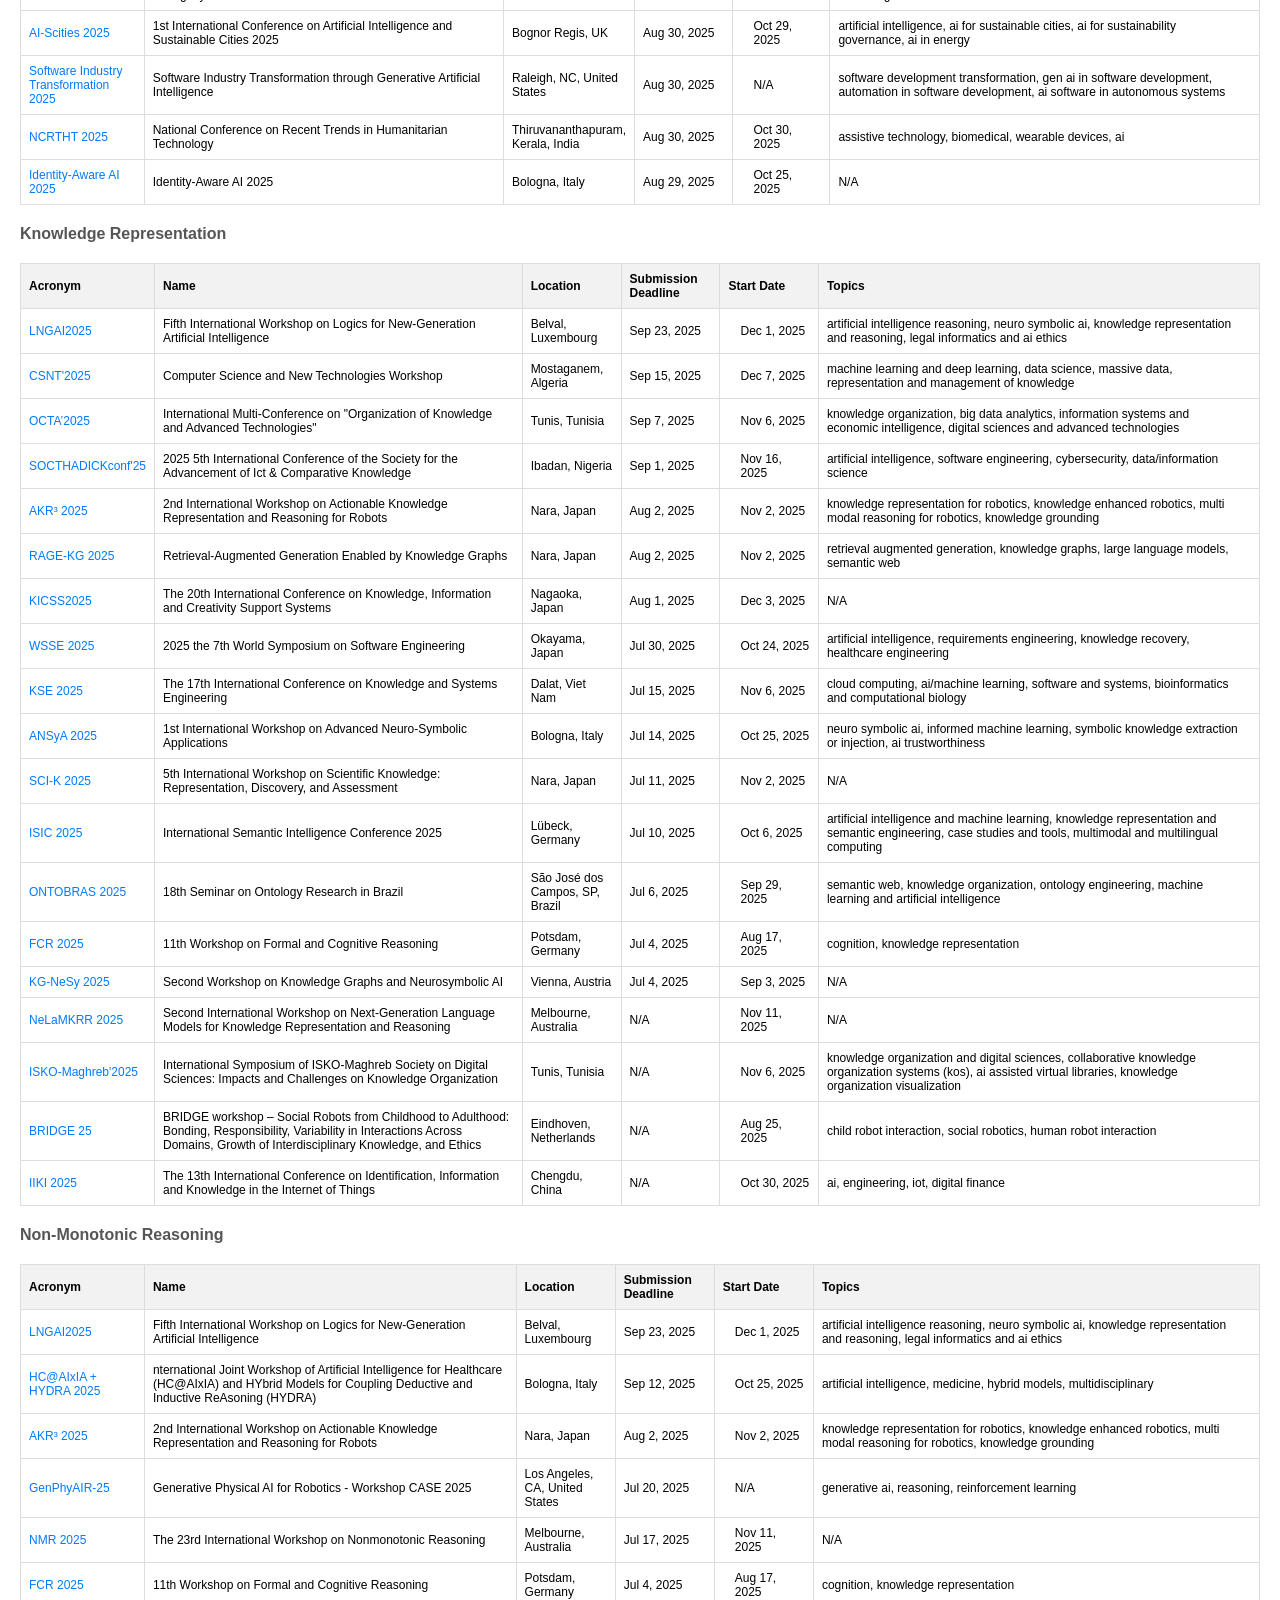
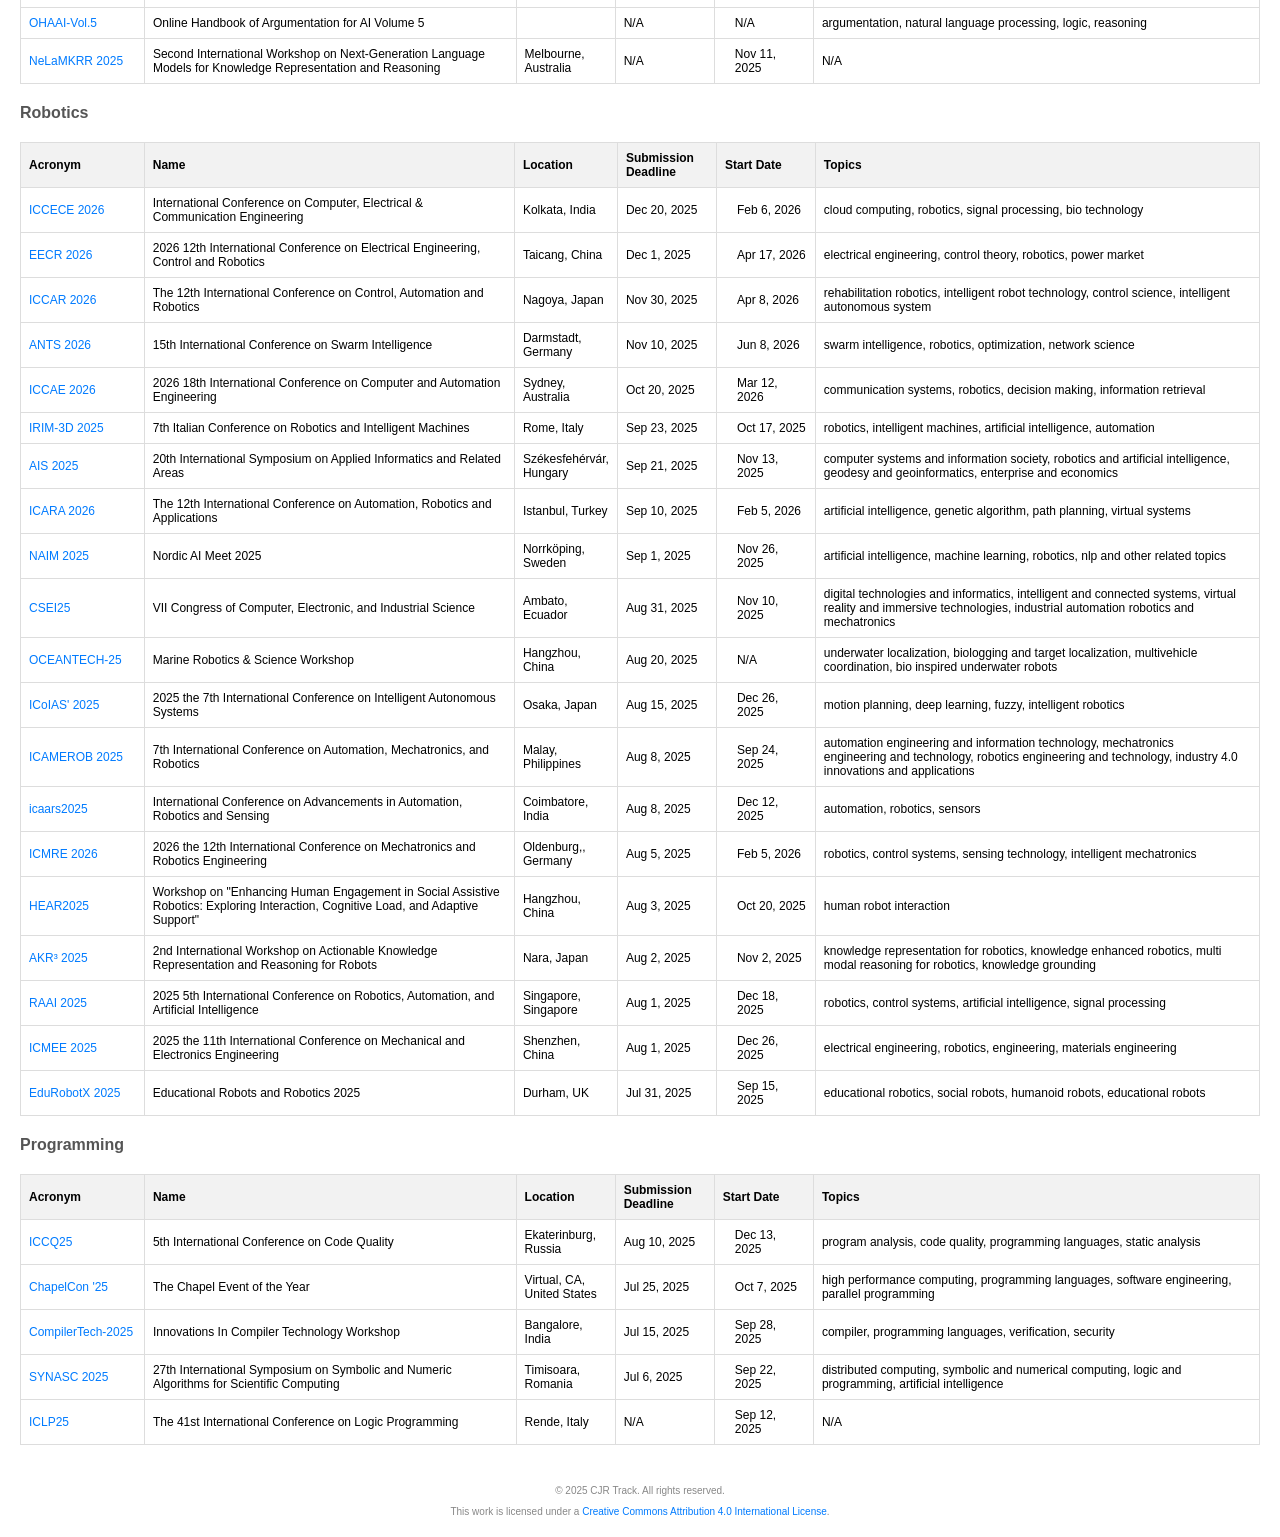
==== commit 421a47eb: "update, index.hml ok" ====
--- a/docs/index.html
+++ b/docs/index.html
@@ -138,6 +138,15 @@
                 </tr>
             
                 <tr>
+                    <td><a href="https://easychair.org/cfp/RP2025"  target="_blank">RP 2025</a></td>
+                    <td>19th International Conference on Reachability Problems</td>
+                    <td>Madrid, Spain</td>
+                    <td>Jul 4, 2025</td>
+                    <td style="padding-left: 20px;">Oct 1, 2025</td>
+                    <td style="padding-right: 20px;">logic and model checking, verification of (in)finite state systems, automata theory and formal languages, concurrency and distributed computation</td>
+                </tr>
+            
+                <tr>
                     <td><a href="https://easychair.org/cfp/IWLP4"  target="_blank">IWLP-4</a></td>
                     <td>The Fourth International Workshop on Logic and Philosophy: Social Norms: Logical Structures and Philosophical Foundations</td>
                     <td>Beijing, China</td>
@@ -147,24 +156,6 @@
                 </tr>
             
                 <tr>
-                    <td><a href="https://easychair.org/cfp/LOGICPRIZE-2025"  target="_blank">LOGICPRIZE-2025</a></td>
-                    <td>Bimal Krishna Matilal Logic Prize 2025</td>
-                    <td>Cusco, Peru</td>
-                    <td>Jun 30, 2025</td>
-                    <td style="padding-left: 20px;">N/A</td>
-                    <td style="padding-right: 20px;">philosophical logic, non classical logic, logic for computer science, algebraic logic</td>
-                </tr>
-            
-                <tr>
-                    <td><a href="https://easychair.org/cfp/PEG2025"  target="_blank">PEG 2025</a></td>
-                    <td>3rd Prolog Education Workshop 2025</td>
-                    <td>Rende, Italy</td>
-                    <td>Jun 29, 2025</td>
-                    <td style="padding-left: 20px;">Sep 12, 2025</td>
-                    <td style="padding-right: 20px;">teaching prolog and logic programming, teaching other subjects through prolog, teaching materials and tools, teaching experiences including statistical evaluations</td>
-                </tr>
-            
-                <tr>
                     <td><a href="https://easychair.org/cfp/OHAAI-Vol5"  target="_blank">OHAAI-Vol.5</a></td>
                     <td>Online Handbook of Argumentation for AI Volume 5</td>
                     <td></td>
@@ -236,6 +227,15 @@
                 </tr>
             
                 <tr>
+                    <td><a href="https://easychair.org/cfp/ds2025"  target="_blank">DS2025</a></td>
+                    <td>Designシンポジウム2025</td>
+                    <td>神奈川県横浜市港北区, Japan</td>
+                    <td>Oct 31, 2025</td>
+                    <td style="padding-left: 20px;">Dec 2, 2025</td>
+                    <td style="padding-right: 20px;">human ai collaboration, generative ai and design, interdisciplinary design studies, design theory and creativity</td>
+                </tr>
+            
+                <tr>
                     <td><a href="https://easychair.org/cfp/aims2025"  target="_blank">AIMS 2025</a></td>
                     <td>Artificial Intelligence and Mathematical Sciences</td>
                     <td>Shkodra, Albania</td>
@@ -307,6 +307,87 @@
                     <td style="padding-right: 20px;">chatbots, conversational ai, trustworthy ai, human centred ai</td>
                 </tr>
             
+                <tr>
+                    <td><a href="https://easychair.org/cfp/icwl2025"  target="_blank">ICWL2025</a></td>
+                    <td>The 24th International Conference on Web-Based Learning</td>
+                    <td>Hong Kong, China</td>
+                    <td>Sep 3, 2025</td>
+                    <td style="padding-left: 20px;">Nov 30, 2025</td>
+                    <td style="padding-right: 20px;">educational technologies, game based learning, gen ai in education, web learning and learning analytics</td>
+                </tr>
+            
+                <tr>
+                    <td><a href="https://easychair.org/cfp/17th_Biennial_IHRM"  target="_blank">17 IHRM</a></td>
+                    <td>The 17th Biennial Conference on International Human Resource Management</td>
+                    <td>Dubai, UAE</td>
+                    <td>Sep 1, 2025</td>
+                    <td style="padding-left: 20px;">Oct 28, 2025</td>
+                    <td style="padding-right: 20px;">ai powered hr, migration and future of work, mobility and future of work, ethics leadership and ihrm</td>
+                </tr>
+            
+                <tr>
+                    <td><a href="https://easychair.org/cfp/NAIM2025"  target="_blank">NAIM 2025</a></td>
+                    <td>Nordic AI Meet 2025</td>
+                    <td>Norrköping, Sweden</td>
+                    <td>Sep 1, 2025</td>
+                    <td style="padding-left: 20px;">Nov 26, 2025</td>
+                    <td style="padding-right: 20px;">artificial intelligence, machine learning, robotics, nlp and other related topics</td>
+                </tr>
+            
+                <tr>
+                    <td><a href="https://easychair.org/cfp/IG2025"  target="_blank">IG2025</a></td>
+                    <td>2025 International Conference on Innovate Green</td>
+                    <td>San Diego, CA, United States</td>
+                    <td>Aug 31, 2025</td>
+                    <td style="padding-left: 20px;">Oct 10, 2025</td>
+                    <td style="padding-right: 20px;">sustainable technologies and clean energy, ai and data science, climate action and environmental innovation, green finance and social sustainability</td>
+                </tr>
+            
+                <tr>
+                    <td><a href="https://easychair.org/cfp/29thcisse"  target="_blank">29th Colloquium</a></td>
+                    <td>Cybersecurity Education in the Age of AI and Automation & Ambiguity</td>
+                    <td>Seattle, WA, United States</td>
+                    <td>Aug 31, 2025</td>
+                    <td style="padding-left: 20px;">Nov 12, 2025</td>
+                    <td style="padding-right: 20px;">cybersecurity, artificial intelligence, quantum computing, emerging technologies</td>
+                </tr>
+            
+                <tr>
+                    <td><a href="https://easychair.org/cfp/ai-scities2025"  target="_blank">AI-Scities 2025</a></td>
+                    <td>1st International Conference on Artificial Intelligence and Sustainable Cities 2025</td>
+                    <td>Bognor Regis, UK</td>
+                    <td>Aug 30, 2025</td>
+                    <td style="padding-left: 20px;">Oct 29, 2025</td>
+                    <td style="padding-right: 20px;">artificial intelligence, ai for sustainable cities, ai for sustainability governance, ai in energy</td>
+                </tr>
+            
+                <tr>
+                    <td><a href="https://easychair.org/cfp/software-industry-transformation-2025"  target="_blank">Software Industry Transformation 2025</a></td>
+                    <td>Software Industry Transformation through Generative Artificial Intelligence</td>
+                    <td>Raleigh, NC, United States</td>
+                    <td>Aug 30, 2025</td>
+                    <td style="padding-left: 20px;">N/A</td>
+                    <td style="padding-right: 20px;">software development transformation, gen ai in software development, automation in software development, ai software in autonomous systems</td>
+                </tr>
+            
+                <tr>
+                    <td><a href="https://easychair.org/cfp/NCRTHT-2025"  target="_blank">NCRTHT 2025</a></td>
+                    <td>National Conference on Recent Trends in Humanitarian Technology</td>
+                    <td>Thiruvananthapuram, Kerala, India</td>
+                    <td>Aug 30, 2025</td>
+                    <td style="padding-left: 20px;">Oct 30, 2025</td>
+                    <td style="padding-right: 20px;">assistive technology, biomedical, wearable devices, ai</td>
+                </tr>
+            
+                <tr>
+                    <td><a href="https://easychair.org/cfp/IdentityAwareAI2025"  target="_blank">Identity-Aware AI 2025</a></td>
+                    <td>Identity-Aware AI 2025</td>
+                    <td>Bologna, Italy</td>
+                    <td>Aug 29, 2025</td>
+                    <td style="padding-left: 20px;">Oct 25, 2025</td>
+                    <td style="padding-right: 20px;">N/A</td>
+                </tr>
+            
             </tbody>
         </table>
         
@@ -388,6 +469,15 @@
                 </tr>
             
                 <tr>
+                    <td><a href="https://easychair.org/cfp/WSSE2025"  target="_blank">WSSE 2025</a></td>
+                    <td>2025 the 7th World Symposium on Software Engineering</td>
+                    <td>Okayama, Japan</td>
+                    <td>Jul 30, 2025</td>
+                    <td style="padding-left: 20px;">Oct 24, 2025</td>
+                    <td style="padding-right: 20px;">artificial intelligence, requirements engineering, knowledge recovery, healthcare engineering</td>
+                </tr>
+            
+                <tr>
                     <td><a href="https://easychair.org/cfp/KSE-2025"  target="_blank">KSE 2025</a></td>
                     <td>The 17th International Conference on Knowledge and Systems Engineering</td>
                     <td>Dalat, Viet Nam</td>
@@ -414,6 +504,78 @@
                     <td style="padding-right: 20px;">N/A</td>
                 </tr>
             
+                <tr>
+                    <td><a href="https://easychair.org/cfp/ISIC2025"  target="_blank">ISIC 2025</a></td>
+                    <td>International Semantic Intelligence Conference 2025</td>
+                    <td>Lübeck, Germany</td>
+                    <td>Jul 10, 2025</td>
+                    <td style="padding-left: 20px;">Oct 6, 2025</td>
+                    <td style="padding-right: 20px;">artificial intelligence and machine learning, knowledge representation and semantic engineering, case studies and tools, multimodal and multilingual computing</td>
+                </tr>
+            
+                <tr>
+                    <td><a href="https://easychair.org/cfp/ontobras2025"  target="_blank">ONTOBRAS 2025</a></td>
+                    <td>18th Seminar on Ontology Research in Brazil</td>
+                    <td>São José dos Campos, SP, Brazil</td>
+                    <td>Jul 6, 2025</td>
+                    <td style="padding-left: 20px;">Sep 29, 2025</td>
+                    <td style="padding-right: 20px;">semantic web, knowledge organization, ontology engineering, machine learning and artificial intelligence</td>
+                </tr>
+            
+                <tr>
+                    <td><a href="https://easychair.org/cfp/FCR2025"  target="_blank">FCR 2025</a></td>
+                    <td>11th Workshop on Formal and Cognitive Reasoning</td>
+                    <td>Potsdam, Germany</td>
+                    <td>Jul 4, 2025</td>
+                    <td style="padding-left: 20px;">Aug 17, 2025</td>
+                    <td style="padding-right: 20px;">cognition, knowledge representation</td>
+                </tr>
+            
+                <tr>
+                    <td><a href="https://easychair.org/cfp/kgnesy2025"  target="_blank">KG-NeSy 2025</a></td>
+                    <td>Second Workshop on Knowledge Graphs and Neurosymbolic AI</td>
+                    <td>Vienna, Austria</td>
+                    <td>Jul 4, 2025</td>
+                    <td style="padding-left: 20px;">Sep 3, 2025</td>
+                    <td style="padding-right: 20px;">N/A</td>
+                </tr>
+            
+                <tr>
+                    <td><a href="https://easychair.org/cfp/NeLaMKRR2025"  target="_blank">NeLaMKRR 2025</a></td>
+                    <td>Second International Workshop on Next-Generation Language Models for Knowledge Representation and Reasoning</td>
+                    <td>Melbourne, Australia</td>
+                    <td>N/A</td>
+                    <td style="padding-left: 20px;">Nov 11, 2025</td>
+                    <td style="padding-right: 20px;">N/A</td>
+                </tr>
+            
+                <tr>
+                    <td><a href="https://easychair.org/cfp/isko-maghreb2025"  target="_blank">ISKO-Maghreb'2025</a></td>
+                    <td>International Symposium of ISKO-Maghreb Society on Digital Sciences: Impacts and Challenges on Knowledge Organization</td>
+                    <td>Tunis, Tunisia</td>
+                    <td>N/A</td>
+                    <td style="padding-left: 20px;">Nov 6, 2025</td>
+                    <td style="padding-right: 20px;">knowledge organization and digital sciences, collaborative knowledge organization systems (kos), ai assisted virtual libraries, knowledge organization visualization</td>
+                </tr>
+            
+                <tr>
+                    <td><a href="https://easychair.org/cfp/bridge25"  target="_blank">BRIDGE 25</a></td>
+                    <td>BRIDGE workshop – Social Robots from Childhood to Adulthood: Bonding, Responsibility, Variability in Interactions Across Domains, Growth of Interdisciplinary Knowledge, and Ethics</td>
+                    <td>Eindhoven, Netherlands</td>
+                    <td>N/A</td>
+                    <td style="padding-left: 20px;">Aug 25, 2025</td>
+                    <td style="padding-right: 20px;">child robot interaction, social robotics, human robot interaction</td>
+                </tr>
+            
+                <tr>
+                    <td><a href="https://easychair.org/cfp/iiki2025"  target="_blank">IIKI 2025</a></td>
+                    <td>The 13th International Conference on Identification, Information and Knowledge in the Internet of Things</td>
+                    <td>Chengdu, China</td>
+                    <td>N/A</td>
+                    <td style="padding-left: 20px;">Oct 30, 2025</td>
+                    <td style="padding-right: 20px;">ai, engineering, iot, digital finance</td>
+                </tr>
+            
             </tbody>
         </table>
         
@@ -539,6 +701,15 @@
                 </tr>
             
                 <tr>
+                    <td><a href="https://easychair.org/cfp/ICCAR2026"  target="_blank">ICCAR 2026</a></td>
+                    <td>The 12th International Conference on Control, Automation and Robotics</td>
+                    <td>Nagoya, Japan</td>
+                    <td>Nov 30, 2025</td>
+                    <td style="padding-left: 20px;">Apr 8, 2026</td>
+                    <td style="padding-right: 20px;">rehabilitation robotics, intelligent robot technology, control science, intelligent autonomous system</td>
+                </tr>
+            
+                <tr>
                     <td><a href="https://easychair.org/cfp/ants2026"  target="_blank">ANTS 2026</a></td>
                     <td>15th International Conference on Swarm Intelligence</td>
                     <td>Darmstadt, Germany</td>
@@ -610,6 +781,87 @@
                     <td style="padding-right: 20px;">underwater localization, biologging and target localization, multivehicle coordination, bio inspired underwater robots</td>
                 </tr>
             
+                <tr>
+                    <td><a href="https://easychair.org/cfp/ICoIAS2025"  target="_blank">ICoIAS' 2025</a></td>
+                    <td>2025 the 7th International Conference on Intelligent Autonomous Systems</td>
+                    <td>Osaka, Japan</td>
+                    <td>Aug 15, 2025</td>
+                    <td style="padding-left: 20px;">Dec 26, 2025</td>
+                    <td style="padding-right: 20px;">motion planning, deep learning, fuzzy, intelligent robotics</td>
+                </tr>
+            
+                <tr>
+                    <td><a href="https://easychair.org/cfp/icamerob2025"  target="_blank">ICAMEROB 2025</a></td>
+                    <td>7th International Conference on Automation, Mechatronics, and Robotics</td>
+                    <td>Malay, Philippines</td>
+                    <td>Aug 8, 2025</td>
+                    <td style="padding-left: 20px;">Sep 24, 2025</td>
+                    <td style="padding-right: 20px;">automation engineering and information technology, mechatronics engineering and technology, robotics engineering and technology, industry 4.0 innovations and applications</td>
+                </tr>
+            
+                <tr>
+                    <td><a href="https://easychair.org/cfp/icaars2025"  target="_blank">icaars2025</a></td>
+                    <td>International Conference on Advancements in Automation, Robotics and Sensing</td>
+                    <td>Coimbatore, India</td>
+                    <td>Aug 8, 2025</td>
+                    <td style="padding-left: 20px;">Dec 12, 2025</td>
+                    <td style="padding-right: 20px;">automation, robotics, sensors</td>
+                </tr>
+            
+                <tr>
+                    <td><a href="https://easychair.org/cfp/ICMRE2026"  target="_blank">ICMRE 2026</a></td>
+                    <td>2026 the 12th International Conference on Mechatronics and Robotics Engineering</td>
+                    <td>Oldenburg,, Germany</td>
+                    <td>Aug 5, 2025</td>
+                    <td style="padding-left: 20px;">Feb 5, 2026</td>
+                    <td style="padding-right: 20px;">robotics, control systems, sensing technology, intelligent mechatronics</td>
+                </tr>
+            
+                <tr>
+                    <td><a href="https://easychair.org/cfp/HEAR2025"  target="_blank">HEAR2025</a></td>
+                    <td>Workshop on "Enhancing Human Engagement in Social Assistive Robotics: Exploring Interaction, Cognitive Load, and Adaptive Support"</td>
+                    <td>Hangzhou, China</td>
+                    <td>Aug 3, 2025</td>
+                    <td style="padding-left: 20px;">Oct 20, 2025</td>
+                    <td style="padding-right: 20px;">human robot interaction</td>
+                </tr>
+            
+                <tr>
+                    <td><a href="https://easychair.org/cfp/akr3_2025"  target="_blank">AKR³ 2025</a></td>
+                    <td>2nd International Workshop on Actionable Knowledge Representation and Reasoning for Robots</td>
+                    <td>Nara, Japan</td>
+                    <td>Aug 2, 2025</td>
+                    <td style="padding-left: 20px;">Nov 2, 2025</td>
+                    <td style="padding-right: 20px;">knowledge representation for robotics, knowledge enhanced robotics, multi modal reasoning for robotics, knowledge grounding</td>
+                </tr>
+            
+                <tr>
+                    <td><a href="https://easychair.org/cfp/RAAI2025"  target="_blank">RAAI 2025</a></td>
+                    <td>2025 5th International Conference on Robotics, Automation, and Artificial Intelligence</td>
+                    <td>Singapore, Singapore</td>
+                    <td>Aug 1, 2025</td>
+                    <td style="padding-left: 20px;">Dec 18, 2025</td>
+                    <td style="padding-right: 20px;">robotics, control systems, artificial intelligence, signal processing</td>
+                </tr>
+            
+                <tr>
+                    <td><a href="https://easychair.org/cfp/ICMEE2025"  target="_blank">ICMEE 2025</a></td>
+                    <td>2025 the 11th International Conference on Mechanical and Electronics Engineering</td>
+                    <td>Shenzhen, China</td>
+                    <td>Aug 1, 2025</td>
+                    <td style="padding-left: 20px;">Dec 26, 2025</td>
+                    <td style="padding-right: 20px;">electrical engineering, robotics, engineering, materials engineering</td>
+                </tr>
+            
+                <tr>
+                    <td><a href="https://easychair.org/cfp/EduRobotX2025"  target="_blank">EduRobotX 2025</a></td>
+                    <td>Educational Robots and Robotics 2025</td>
+                    <td>Durham, UK</td>
+                    <td>Jul 31, 2025</td>
+                    <td style="padding-left: 20px;">Sep 15, 2025</td>
+                    <td style="padding-right: 20px;">educational robotics, social robots, humanoid robots, educational robots</td>
+                </tr>
+            
             </tbody>
         </table>
         
@@ -628,6 +880,24 @@
             <tbody>
         
                 <tr>
+                    <td><a href="https://easychair.org/cfp/ICCQ25"  target="_blank">ICCQ25</a></td>
+                    <td>5th International Conference on Code Quality</td>
+                    <td>Ekaterinburg, Russia</td>
+                    <td>Aug 10, 2025</td>
+                    <td style="padding-left: 20px;">Dec 13, 2025</td>
+                    <td style="padding-right: 20px;">program analysis, code quality, programming languages, static analysis</td>
+                </tr>
+            
+                <tr>
+                    <td><a href="https://easychair.org/cfp/ChapelCon25"  target="_blank">ChapelCon '25</a></td>
+                    <td>The Chapel Event of the Year</td>
+                    <td>Virtual, CA, United States</td>
+                    <td>Jul 25, 2025</td>
+                    <td style="padding-left: 20px;">Oct 7, 2025</td>
+                    <td style="padding-right: 20px;">high performance computing, programming languages, software engineering, parallel programming</td>
+                </tr>
+            
+                <tr>
                     <td><a href="https://easychair.org/cfp/CompilerTech-2025"  target="_blank">CompilerTech-2025</a></td>
                     <td>Innovations In Compiler Technology Workshop</td>
                     <td>Bangalore, India</td>
@@ -643,15 +913,6 @@
                     <td>Jul 6, 2025</td>
                     <td style="padding-left: 20px;">Sep 22, 2025</td>
                     <td style="padding-right: 20px;">distributed computing, symbolic and numerical computing, logic and programming, artificial intelligence</td>
-                </tr>
-            
-                <tr>
-                    <td><a href="https://easychair.org/cfp/PEG2025"  target="_blank">PEG 2025</a></td>
-                    <td>3rd Prolog Education Workshop 2025</td>
-                    <td>Rende, Italy</td>
-                    <td>Jun 29, 2025</td>
-                    <td style="padding-left: 20px;">Sep 12, 2025</td>
-                    <td style="padding-right: 20px;">teaching prolog and logic programming, teaching other subjects through prolog, teaching materials and tools, teaching experiences including statistical evaluations</td>
                 </tr>
             
                 <tr>
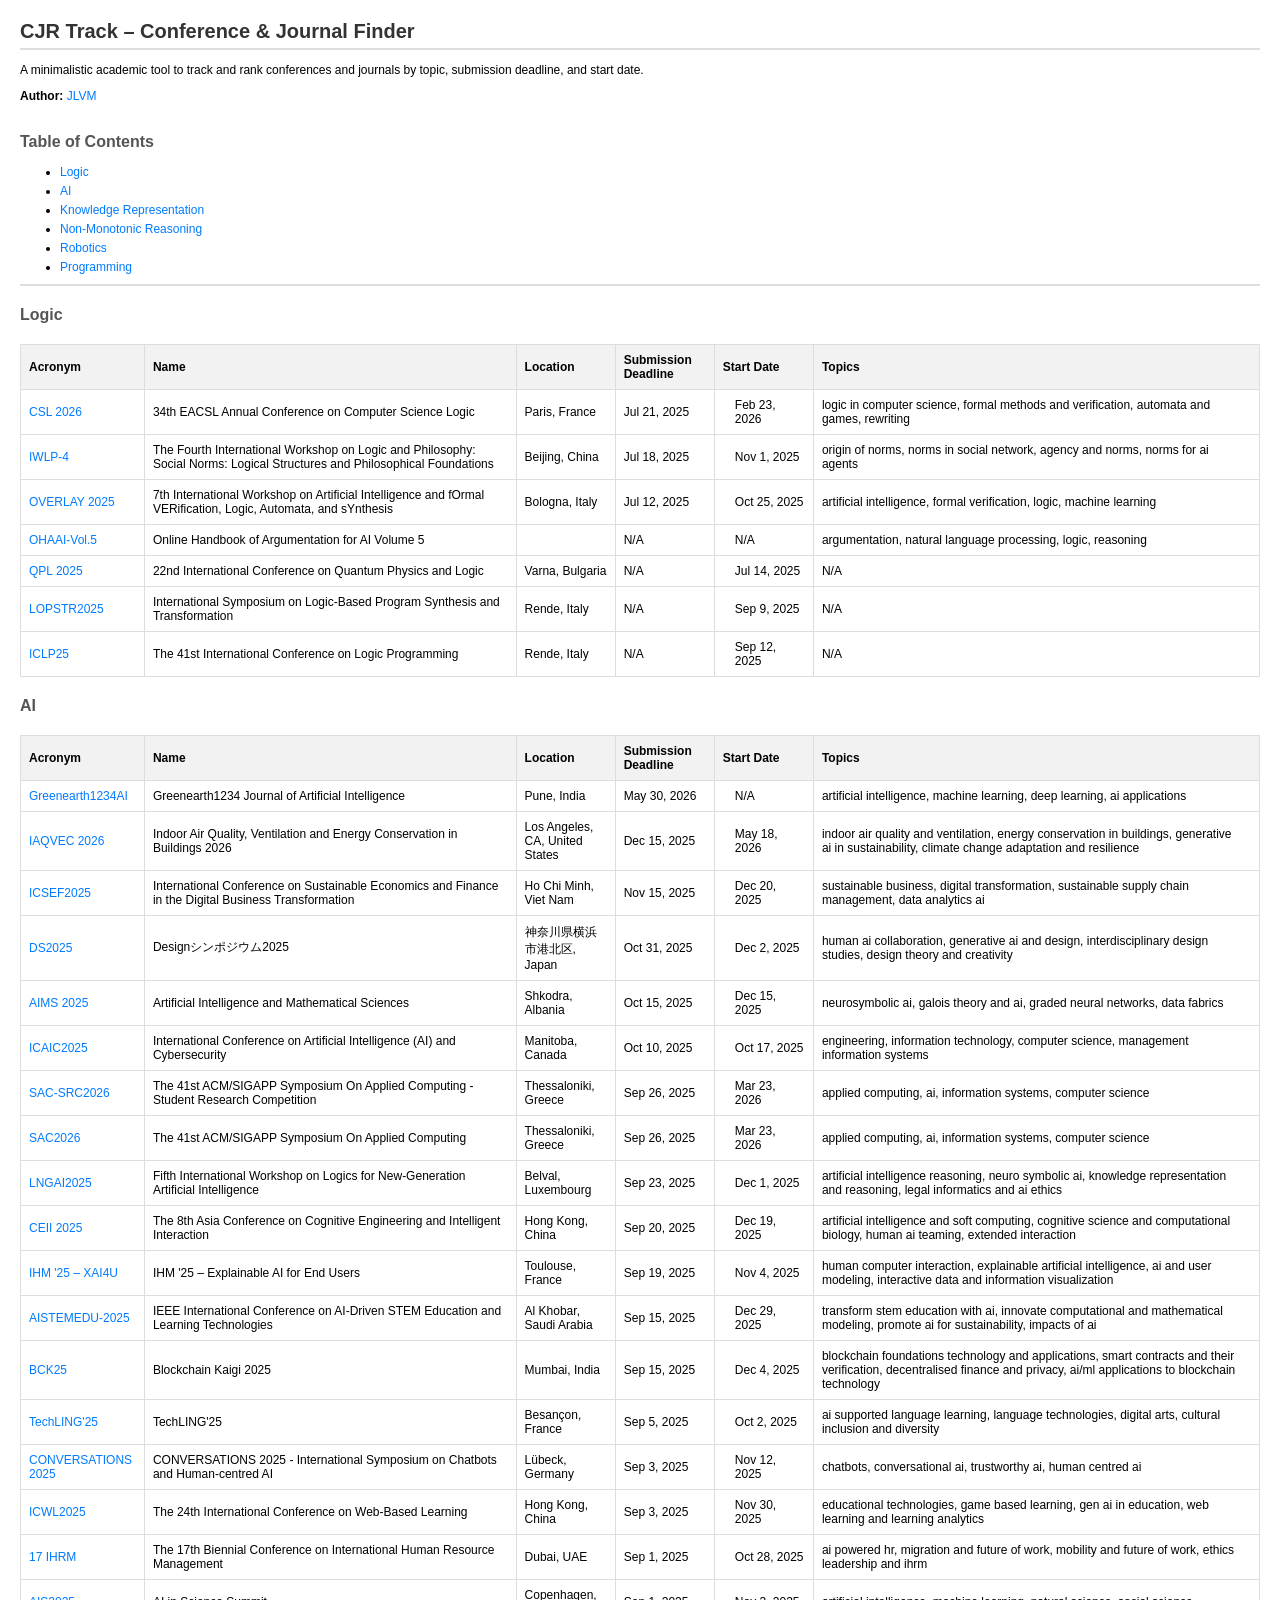
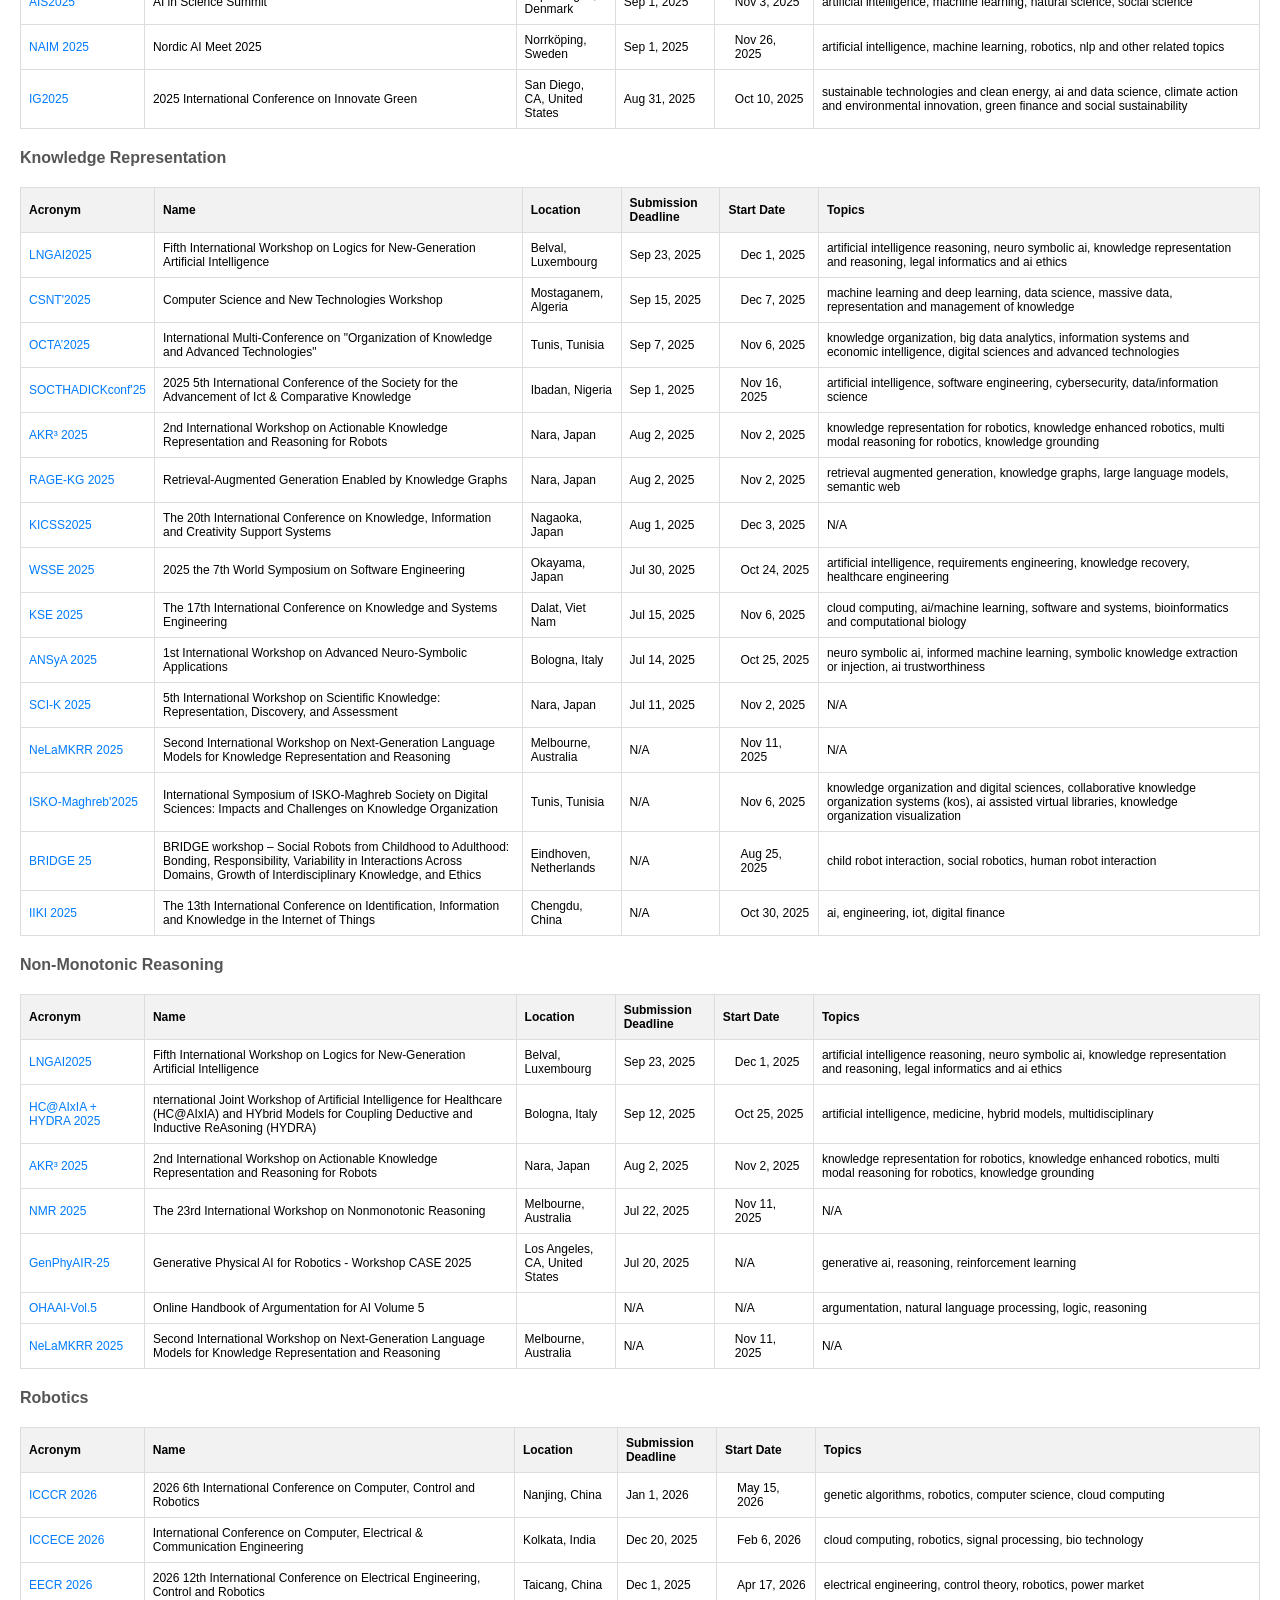
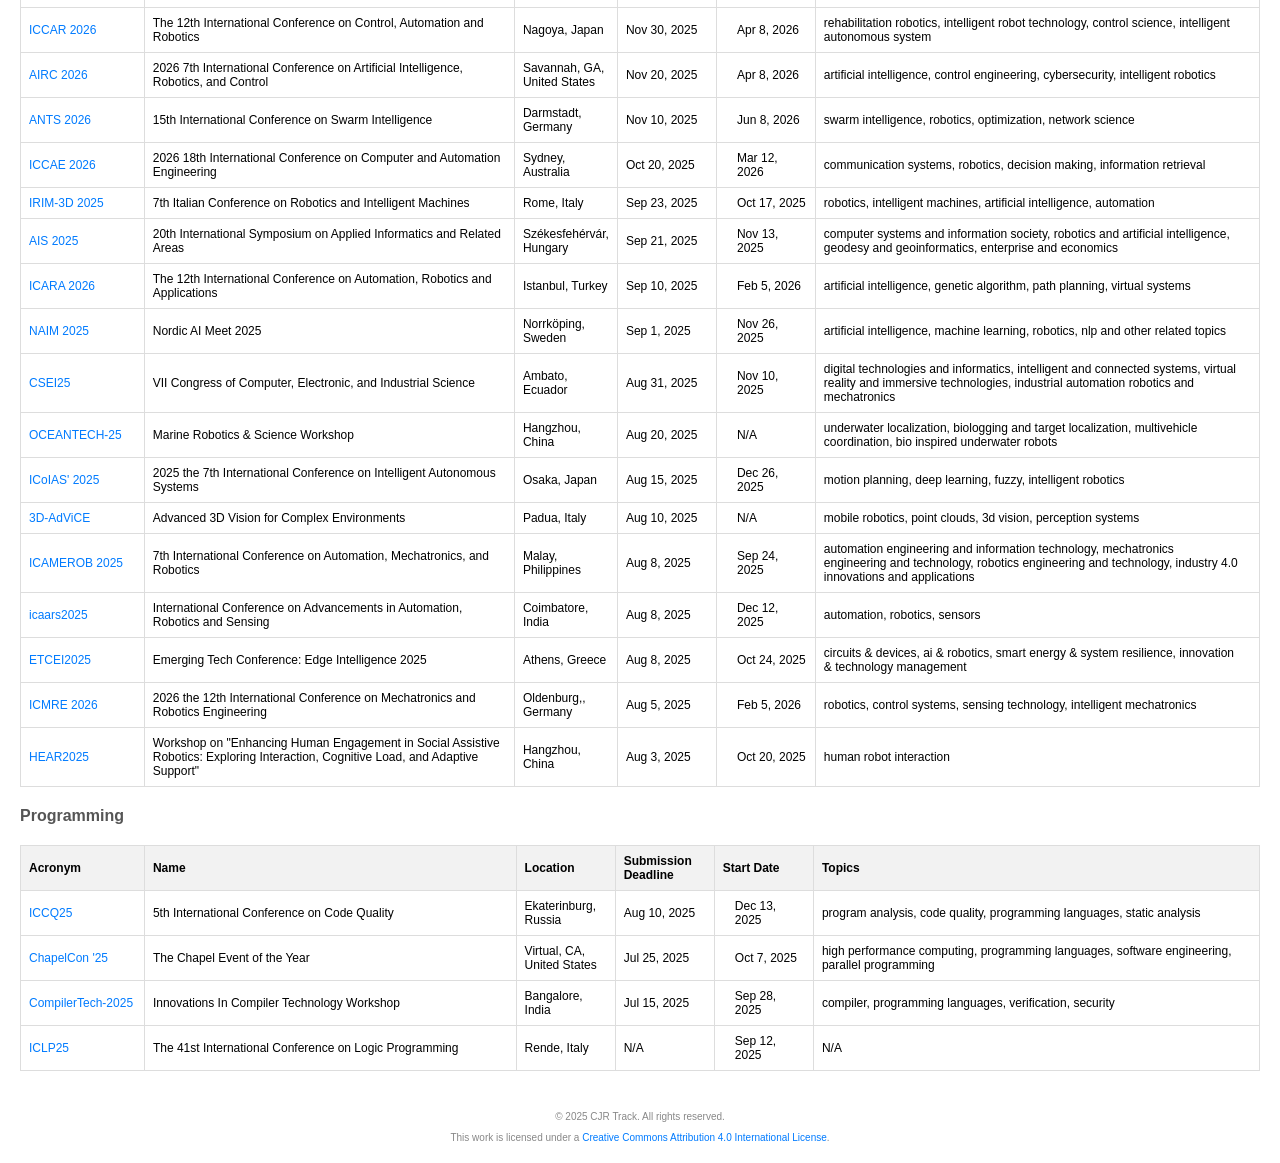
==== commit 16f30a98: "Updating confs site OK" ====
--- a/docs/index.html
+++ b/docs/index.html
@@ -120,6 +120,15 @@
                 </tr>
             
                 <tr>
+                    <td><a href="https://easychair.org/cfp/IWLP4"  target="_blank">IWLP-4</a></td>
+                    <td>The Fourth International Workshop on Logic and Philosophy: Social Norms: Logical Structures and Philosophical Foundations</td>
+                    <td>Beijing, China</td>
+                    <td>Jul 18, 2025</td>
+                    <td style="padding-left: 20px;">Nov 1, 2025</td>
+                    <td style="padding-right: 20px;">origin of norms, norms in social network, agency and norms, norms for ai agents</td>
+                </tr>
+            
+                <tr>
                     <td><a href="https://easychair.org/cfp/OVERLAY-2025"  target="_blank">OVERLAY 2025</a></td>
                     <td>7th International Workshop on Artificial Intelligence and fOrmal VERification, Logic, Automata, and sYnthesis</td>
                     <td>Bologna, Italy</td>
@@ -129,33 +138,6 @@
                 </tr>
             
                 <tr>
-                    <td><a href="https://easychair.org/cfp/SYNASC2025"  target="_blank">SYNASC 2025</a></td>
-                    <td>27th International Symposium on Symbolic and Numeric Algorithms for Scientific Computing</td>
-                    <td>Timisoara, Romania</td>
-                    <td>Jul 6, 2025</td>
-                    <td style="padding-left: 20px;">Sep 22, 2025</td>
-                    <td style="padding-right: 20px;">distributed computing, symbolic and numerical computing, logic and programming, artificial intelligence</td>
-                </tr>
-            
-                <tr>
-                    <td><a href="https://easychair.org/cfp/RP2025"  target="_blank">RP 2025</a></td>
-                    <td>19th International Conference on Reachability Problems</td>
-                    <td>Madrid, Spain</td>
-                    <td>Jul 4, 2025</td>
-                    <td style="padding-left: 20px;">Oct 1, 2025</td>
-                    <td style="padding-right: 20px;">logic and model checking, verification of (in)finite state systems, automata theory and formal languages, concurrency and distributed computation</td>
-                </tr>
-            
-                <tr>
-                    <td><a href="https://easychair.org/cfp/IWLP4"  target="_blank">IWLP-4</a></td>
-                    <td>The Fourth International Workshop on Logic and Philosophy: Social Norms: Logical Structures and Philosophical Foundations</td>
-                    <td>Beijing, China</td>
-                    <td>Jul 4, 2025</td>
-                    <td style="padding-left: 20px;">Nov 1, 2025</td>
-                    <td style="padding-right: 20px;">origin of norms, norms in social network, agency and norms, norms for ai agents</td>
-                </tr>
-            
-                <tr>
                     <td><a href="https://easychair.org/cfp/OHAAI-Vol5"  target="_blank">OHAAI-Vol.5</a></td>
                     <td>Online Handbook of Argumentation for AI Volume 5</td>
                     <td></td>
@@ -227,6 +209,15 @@
                 </tr>
             
                 <tr>
+                    <td><a href="https://easychair.org/cfp/ICSEF2025"  target="_blank">ICSEF2025</a></td>
+                    <td>International Conference on Sustainable Economics and Finance in the Digital Business Transformation</td>
+                    <td>Ho Chi Minh, Viet Nam</td>
+                    <td>Nov 15, 2025</td>
+                    <td style="padding-left: 20px;">Dec 20, 2025</td>
+                    <td style="padding-right: 20px;">sustainable business, digital transformation, sustainable supply chain management, data analytics ai</td>
+                </tr>
+            
+                <tr>
                     <td><a href="https://easychair.org/cfp/ds2025"  target="_blank">DS2025</a></td>
                     <td>Designシンポジウム2025</td>
                     <td>神奈川県横浜市港北区, Japan</td>
@@ -254,6 +245,24 @@
                 </tr>
             
                 <tr>
+                    <td><a href="https://easychair.org/cfp/SACSRC2026"  target="_blank">SAC-SRC2026</a></td>
+                    <td>The 41st ACM/SIGAPP Symposium On Applied Computing - Student Research Competition</td>
+                    <td>Thessaloniki, Greece</td>
+                    <td>Sep 26, 2025</td>
+                    <td style="padding-left: 20px;">Mar 23, 2026</td>
+                    <td style="padding-right: 20px;">applied computing, ai, information systems, computer science</td>
+                </tr>
+            
+                <tr>
+                    <td><a href="https://easychair.org/cfp/SAC2026"  target="_blank">SAC2026</a></td>
+                    <td>The 41st ACM/SIGAPP Symposium On Applied Computing</td>
+                    <td>Thessaloniki, Greece</td>
+                    <td>Sep 26, 2025</td>
+                    <td style="padding-left: 20px;">Mar 23, 2026</td>
+                    <td style="padding-right: 20px;">applied computing, ai, information systems, computer science</td>
+                </tr>
+            
+                <tr>
                     <td><a href="https://easychair.org/cfp/LNGAI2025"  target="_blank">LNGAI2025</a></td>
                     <td>Fifth International Workshop on Logics for New-Generation Artificial Intelligence</td>
                     <td>Belval, Luxembourg</td>
@@ -272,6 +281,15 @@
                 </tr>
             
                 <tr>
+                    <td><a href="https://easychair.org/cfp/ihm25xai4u"  target="_blank">IHM '25 – XAI4U</a></td>
+                    <td>IHM '25 – Explainable AI for End Users</td>
+                    <td>Toulouse, France</td>
+                    <td>Sep 19, 2025</td>
+                    <td style="padding-left: 20px;">Nov 4, 2025</td>
+                    <td style="padding-right: 20px;">human computer interaction, explainable artificial intelligence, ai and user modeling, interactive data and information visualization</td>
+                </tr>
+            
+                <tr>
                     <td><a href="https://easychair.org/cfp/AISTEMEDU-2025"  target="_blank">AISTEMEDU-2025</a></td>
                     <td>IEEE International Conference on AI-Driven STEM Education and Learning Technologies</td>
                     <td>Al Khobar, Saudi Arabia</td>
@@ -326,6 +344,15 @@
                 </tr>
             
                 <tr>
+                    <td><a href="https://easychair.org/cfp/AIS2025"  target="_blank">AIS2025</a></td>
+                    <td>AI in Science Summit</td>
+                    <td>Copenhagen, Denmark</td>
+                    <td>Sep 1, 2025</td>
+                    <td style="padding-left: 20px;">Nov 3, 2025</td>
+                    <td style="padding-right: 20px;">artificial intelligence, machine learning, natural science, social science</td>
+                </tr>
+            
+                <tr>
                     <td><a href="https://easychair.org/cfp/NAIM2025"  target="_blank">NAIM 2025</a></td>
                     <td>Nordic AI Meet 2025</td>
                     <td>Norrköping, Sweden</td>
@@ -343,51 +370,6 @@
                     <td style="padding-right: 20px;">sustainable technologies and clean energy, ai and data science, climate action and environmental innovation, green finance and social sustainability</td>
                 </tr>
             
-                <tr>
-                    <td><a href="https://easychair.org/cfp/29thcisse"  target="_blank">29th Colloquium</a></td>
-                    <td>Cybersecurity Education in the Age of AI and Automation & Ambiguity</td>
-                    <td>Seattle, WA, United States</td>
-                    <td>Aug 31, 2025</td>
-                    <td style="padding-left: 20px;">Nov 12, 2025</td>
-                    <td style="padding-right: 20px;">cybersecurity, artificial intelligence, quantum computing, emerging technologies</td>
-                </tr>
-            
-                <tr>
-                    <td><a href="https://easychair.org/cfp/ai-scities2025"  target="_blank">AI-Scities 2025</a></td>
-                    <td>1st International Conference on Artificial Intelligence and Sustainable Cities 2025</td>
-                    <td>Bognor Regis, UK</td>
-                    <td>Aug 30, 2025</td>
-                    <td style="padding-left: 20px;">Oct 29, 2025</td>
-                    <td style="padding-right: 20px;">artificial intelligence, ai for sustainable cities, ai for sustainability governance, ai in energy</td>
-                </tr>
-            
-                <tr>
-                    <td><a href="https://easychair.org/cfp/software-industry-transformation-2025"  target="_blank">Software Industry Transformation 2025</a></td>
-                    <td>Software Industry Transformation through Generative Artificial Intelligence</td>
-                    <td>Raleigh, NC, United States</td>
-                    <td>Aug 30, 2025</td>
-                    <td style="padding-left: 20px;">N/A</td>
-                    <td style="padding-right: 20px;">software development transformation, gen ai in software development, automation in software development, ai software in autonomous systems</td>
-                </tr>
-            
-                <tr>
-                    <td><a href="https://easychair.org/cfp/NCRTHT-2025"  target="_blank">NCRTHT 2025</a></td>
-                    <td>National Conference on Recent Trends in Humanitarian Technology</td>
-                    <td>Thiruvananthapuram, Kerala, India</td>
-                    <td>Aug 30, 2025</td>
-                    <td style="padding-left: 20px;">Oct 30, 2025</td>
-                    <td style="padding-right: 20px;">assistive technology, biomedical, wearable devices, ai</td>
-                </tr>
-            
-                <tr>
-                    <td><a href="https://easychair.org/cfp/IdentityAwareAI2025"  target="_blank">Identity-Aware AI 2025</a></td>
-                    <td>Identity-Aware AI 2025</td>
-                    <td>Bologna, Italy</td>
-                    <td>Aug 29, 2025</td>
-                    <td style="padding-left: 20px;">Oct 25, 2025</td>
-                    <td style="padding-right: 20px;">N/A</td>
-                </tr>
-            
             </tbody>
         </table>
         
@@ -505,42 +487,6 @@
                 </tr>
             
                 <tr>
-                    <td><a href="https://easychair.org/cfp/ISIC2025"  target="_blank">ISIC 2025</a></td>
-                    <td>International Semantic Intelligence Conference 2025</td>
-                    <td>Lübeck, Germany</td>
-                    <td>Jul 10, 2025</td>
-                    <td style="padding-left: 20px;">Oct 6, 2025</td>
-                    <td style="padding-right: 20px;">artificial intelligence and machine learning, knowledge representation and semantic engineering, case studies and tools, multimodal and multilingual computing</td>
-                </tr>
-            
-                <tr>
-                    <td><a href="https://easychair.org/cfp/ontobras2025"  target="_blank">ONTOBRAS 2025</a></td>
-                    <td>18th Seminar on Ontology Research in Brazil</td>
-                    <td>São José dos Campos, SP, Brazil</td>
-                    <td>Jul 6, 2025</td>
-                    <td style="padding-left: 20px;">Sep 29, 2025</td>
-                    <td style="padding-right: 20px;">semantic web, knowledge organization, ontology engineering, machine learning and artificial intelligence</td>
-                </tr>
-            
-                <tr>
-                    <td><a href="https://easychair.org/cfp/FCR2025"  target="_blank">FCR 2025</a></td>
-                    <td>11th Workshop on Formal and Cognitive Reasoning</td>
-                    <td>Potsdam, Germany</td>
-                    <td>Jul 4, 2025</td>
-                    <td style="padding-left: 20px;">Aug 17, 2025</td>
-                    <td style="padding-right: 20px;">cognition, knowledge representation</td>
-                </tr>
-            
-                <tr>
-                    <td><a href="https://easychair.org/cfp/kgnesy2025"  target="_blank">KG-NeSy 2025</a></td>
-                    <td>Second Workshop on Knowledge Graphs and Neurosymbolic AI</td>
-                    <td>Vienna, Austria</td>
-                    <td>Jul 4, 2025</td>
-                    <td style="padding-left: 20px;">Sep 3, 2025</td>
-                    <td style="padding-right: 20px;">N/A</td>
-                </tr>
-            
-                <tr>
                     <td><a href="https://easychair.org/cfp/NeLaMKRR2025"  target="_blank">NeLaMKRR 2025</a></td>
                     <td>Second International Workshop on Next-Generation Language Models for Knowledge Representation and Reasoning</td>
                     <td>Melbourne, Australia</td>
@@ -621,6 +567,15 @@
                 </tr>
             
                 <tr>
+                    <td><a href="https://easychair.org/cfp/NMR2025"  target="_blank">NMR 2025</a></td>
+                    <td>The 23rd International Workshop on Nonmonotonic Reasoning</td>
+                    <td>Melbourne, Australia</td>
+                    <td>Jul 22, 2025</td>
+                    <td style="padding-left: 20px;">Nov 11, 2025</td>
+                    <td style="padding-right: 20px;">N/A</td>
+                </tr>
+            
+                <tr>
                     <td><a href="https://easychair.org/cfp/genphyair25"  target="_blank">GenPhyAIR-25</a></td>
                     <td>Generative Physical AI for Robotics - Workshop CASE 2025</td>
                     <td>Los Angeles, CA, United States</td>
@@ -630,24 +585,6 @@
                 </tr>
             
                 <tr>
-                    <td><a href="https://easychair.org/cfp/NMR2025"  target="_blank">NMR 2025</a></td>
-                    <td>The 23rd International Workshop on Nonmonotonic Reasoning</td>
-                    <td>Melbourne, Australia</td>
-                    <td>Jul 17, 2025</td>
-                    <td style="padding-left: 20px;">Nov 11, 2025</td>
-                    <td style="padding-right: 20px;">N/A</td>
-                </tr>
-            
-                <tr>
-                    <td><a href="https://easychair.org/cfp/FCR2025"  target="_blank">FCR 2025</a></td>
-                    <td>11th Workshop on Formal and Cognitive Reasoning</td>
-                    <td>Potsdam, Germany</td>
-                    <td>Jul 4, 2025</td>
-                    <td style="padding-left: 20px;">Aug 17, 2025</td>
-                    <td style="padding-right: 20px;">cognition, knowledge representation</td>
-                </tr>
-            
-                <tr>
                     <td><a href="https://easychair.org/cfp/OHAAI-Vol5"  target="_blank">OHAAI-Vol.5</a></td>
                     <td>Online Handbook of Argumentation for AI Volume 5</td>
                     <td></td>
@@ -683,6 +620,15 @@
             <tbody>
         
                 <tr>
+                    <td><a href="https://easychair.org/cfp/ICCCR2026"  target="_blank">ICCCR 2026</a></td>
+                    <td>2026 6th International Conference on Computer, Control and Robotics</td>
+                    <td>Nanjing, China</td>
+                    <td>Jan 1, 2026</td>
+                    <td style="padding-left: 20px;">May 15, 2026</td>
+                    <td style="padding-right: 20px;">genetic algorithms, robotics, computer science, cloud computing</td>
+                </tr>
+            
+                <tr>
                     <td><a href="https://easychair.org/cfp/ICCECE-2026"  target="_blank">ICCECE 2026</a></td>
                     <td>International Conference on Computer, Electrical & Communication Engineering</td>
                     <td>Kolkata, India</td>
@@ -710,6 +656,15 @@
                 </tr>
             
                 <tr>
+                    <td><a href="https://easychair.org/cfp/AIRC2026"  target="_blank">AIRC 2026</a></td>
+                    <td>2026 7th International Conference on Artificial Intelligence, Robotics, and Control</td>
+                    <td>Savannah, GA, United States</td>
+                    <td>Nov 20, 2025</td>
+                    <td style="padding-left: 20px;">Apr 8, 2026</td>
+                    <td style="padding-right: 20px;">artificial intelligence, control engineering, cybersecurity, intelligent robotics</td>
+                </tr>
+            
+                <tr>
                     <td><a href="https://easychair.org/cfp/ants2026"  target="_blank">ANTS 2026</a></td>
                     <td>15th International Conference on Swarm Intelligence</td>
                     <td>Darmstadt, Germany</td>
@@ -791,6 +746,15 @@
                 </tr>
             
                 <tr>
+                    <td><a href="https://easychair.org/cfp/3D-AdViCE"  target="_blank">3D-AdViCE</a></td>
+                    <td>Advanced 3D Vision for Complex Environments</td>
+                    <td>Padua, Italy</td>
+                    <td>Aug 10, 2025</td>
+                    <td style="padding-left: 20px;">N/A</td>
+                    <td style="padding-right: 20px;">mobile robotics, point clouds, 3d vision, perception systems</td>
+                </tr>
+            
+                <tr>
                     <td><a href="https://easychair.org/cfp/icamerob2025"  target="_blank">ICAMEROB 2025</a></td>
                     <td>7th International Conference on Automation, Mechatronics, and Robotics</td>
                     <td>Malay, Philippines</td>
@@ -809,6 +773,15 @@
                 </tr>
             
                 <tr>
+                    <td><a href="https://easychair.org/cfp/ETCEI2025"  target="_blank">ETCEI2025</a></td>
+                    <td>Emerging Tech Conference: Edge Intelligence 2025</td>
+                    <td>Athens, Greece</td>
+                    <td>Aug 8, 2025</td>
+                    <td style="padding-left: 20px;">Oct 24, 2025</td>
+                    <td style="padding-right: 20px;">circuits & devices, ai & robotics, smart energy & system resilience, innovation & technology management</td>
+                </tr>
+            
+                <tr>
                     <td><a href="https://easychair.org/cfp/ICMRE2026"  target="_blank">ICMRE 2026</a></td>
                     <td>2026 the 12th International Conference on Mechatronics and Robotics Engineering</td>
                     <td>Oldenburg,, Germany</td>
@@ -826,42 +799,6 @@
                     <td style="padding-right: 20px;">human robot interaction</td>
                 </tr>
             
-                <tr>
-                    <td><a href="https://easychair.org/cfp/akr3_2025"  target="_blank">AKR³ 2025</a></td>
-                    <td>2nd International Workshop on Actionable Knowledge Representation and Reasoning for Robots</td>
-                    <td>Nara, Japan</td>
-                    <td>Aug 2, 2025</td>
-                    <td style="padding-left: 20px;">Nov 2, 2025</td>
-                    <td style="padding-right: 20px;">knowledge representation for robotics, knowledge enhanced robotics, multi modal reasoning for robotics, knowledge grounding</td>
-                </tr>
-            
-                <tr>
-                    <td><a href="https://easychair.org/cfp/RAAI2025"  target="_blank">RAAI 2025</a></td>
-                    <td>2025 5th International Conference on Robotics, Automation, and Artificial Intelligence</td>
-                    <td>Singapore, Singapore</td>
-                    <td>Aug 1, 2025</td>
-                    <td style="padding-left: 20px;">Dec 18, 2025</td>
-                    <td style="padding-right: 20px;">robotics, control systems, artificial intelligence, signal processing</td>
-                </tr>
-            
-                <tr>
-                    <td><a href="https://easychair.org/cfp/ICMEE2025"  target="_blank">ICMEE 2025</a></td>
-                    <td>2025 the 11th International Conference on Mechanical and Electronics Engineering</td>
-                    <td>Shenzhen, China</td>
-                    <td>Aug 1, 2025</td>
-                    <td style="padding-left: 20px;">Dec 26, 2025</td>
-                    <td style="padding-right: 20px;">electrical engineering, robotics, engineering, materials engineering</td>
-                </tr>
-            
-                <tr>
-                    <td><a href="https://easychair.org/cfp/EduRobotX2025"  target="_blank">EduRobotX 2025</a></td>
-                    <td>Educational Robots and Robotics 2025</td>
-                    <td>Durham, UK</td>
-                    <td>Jul 31, 2025</td>
-                    <td style="padding-left: 20px;">Sep 15, 2025</td>
-                    <td style="padding-right: 20px;">educational robotics, social robots, humanoid robots, educational robots</td>
-                </tr>
-            
             </tbody>
         </table>
         
@@ -904,15 +841,6 @@
                     <td>Jul 15, 2025</td>
                     <td style="padding-left: 20px;">Sep 28, 2025</td>
                     <td style="padding-right: 20px;">compiler, programming languages, verification, security</td>
-                </tr>
-            
-                <tr>
-                    <td><a href="https://easychair.org/cfp/SYNASC2025"  target="_blank">SYNASC 2025</a></td>
-                    <td>27th International Symposium on Symbolic and Numeric Algorithms for Scientific Computing</td>
-                    <td>Timisoara, Romania</td>
-                    <td>Jul 6, 2025</td>
-                    <td style="padding-left: 20px;">Sep 22, 2025</td>
-                    <td style="padding-right: 20px;">distributed computing, symbolic and numerical computing, logic and programming, artificial intelligence</td>
                 </tr>
             
                 <tr>
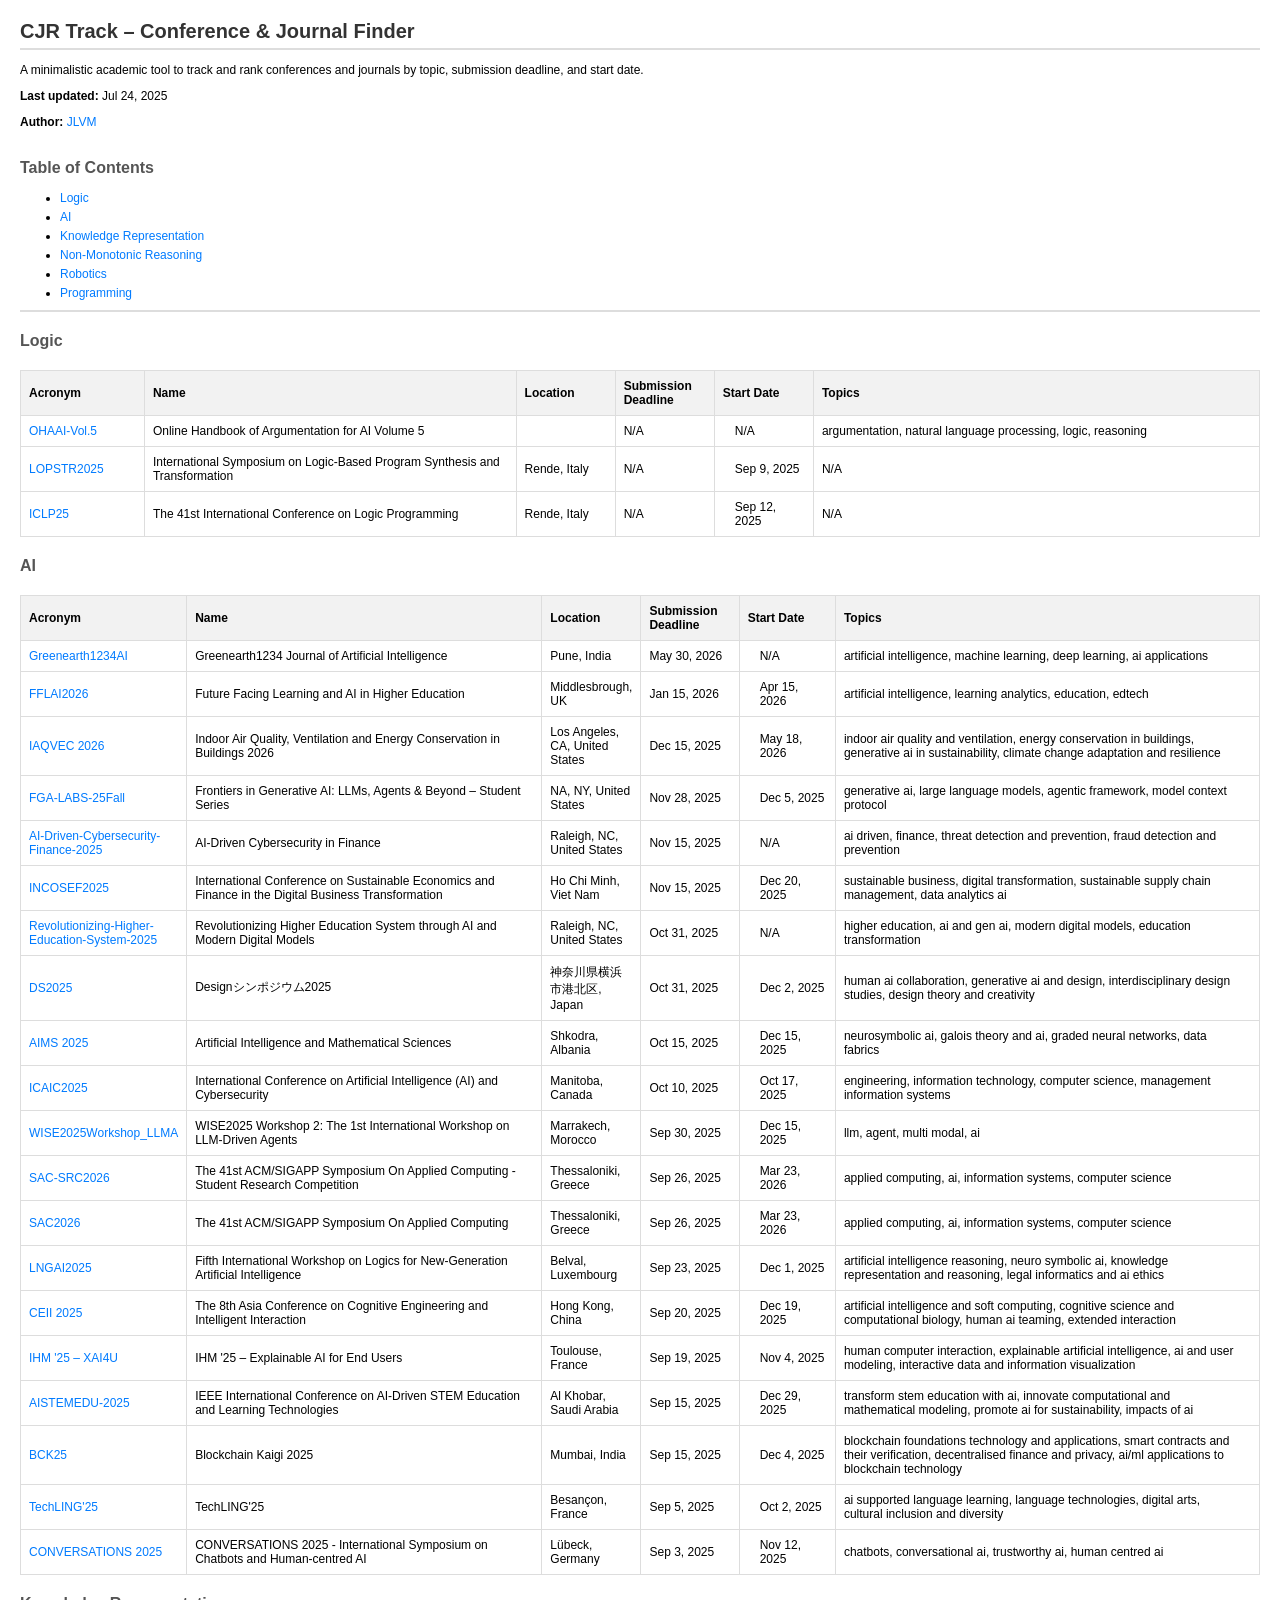
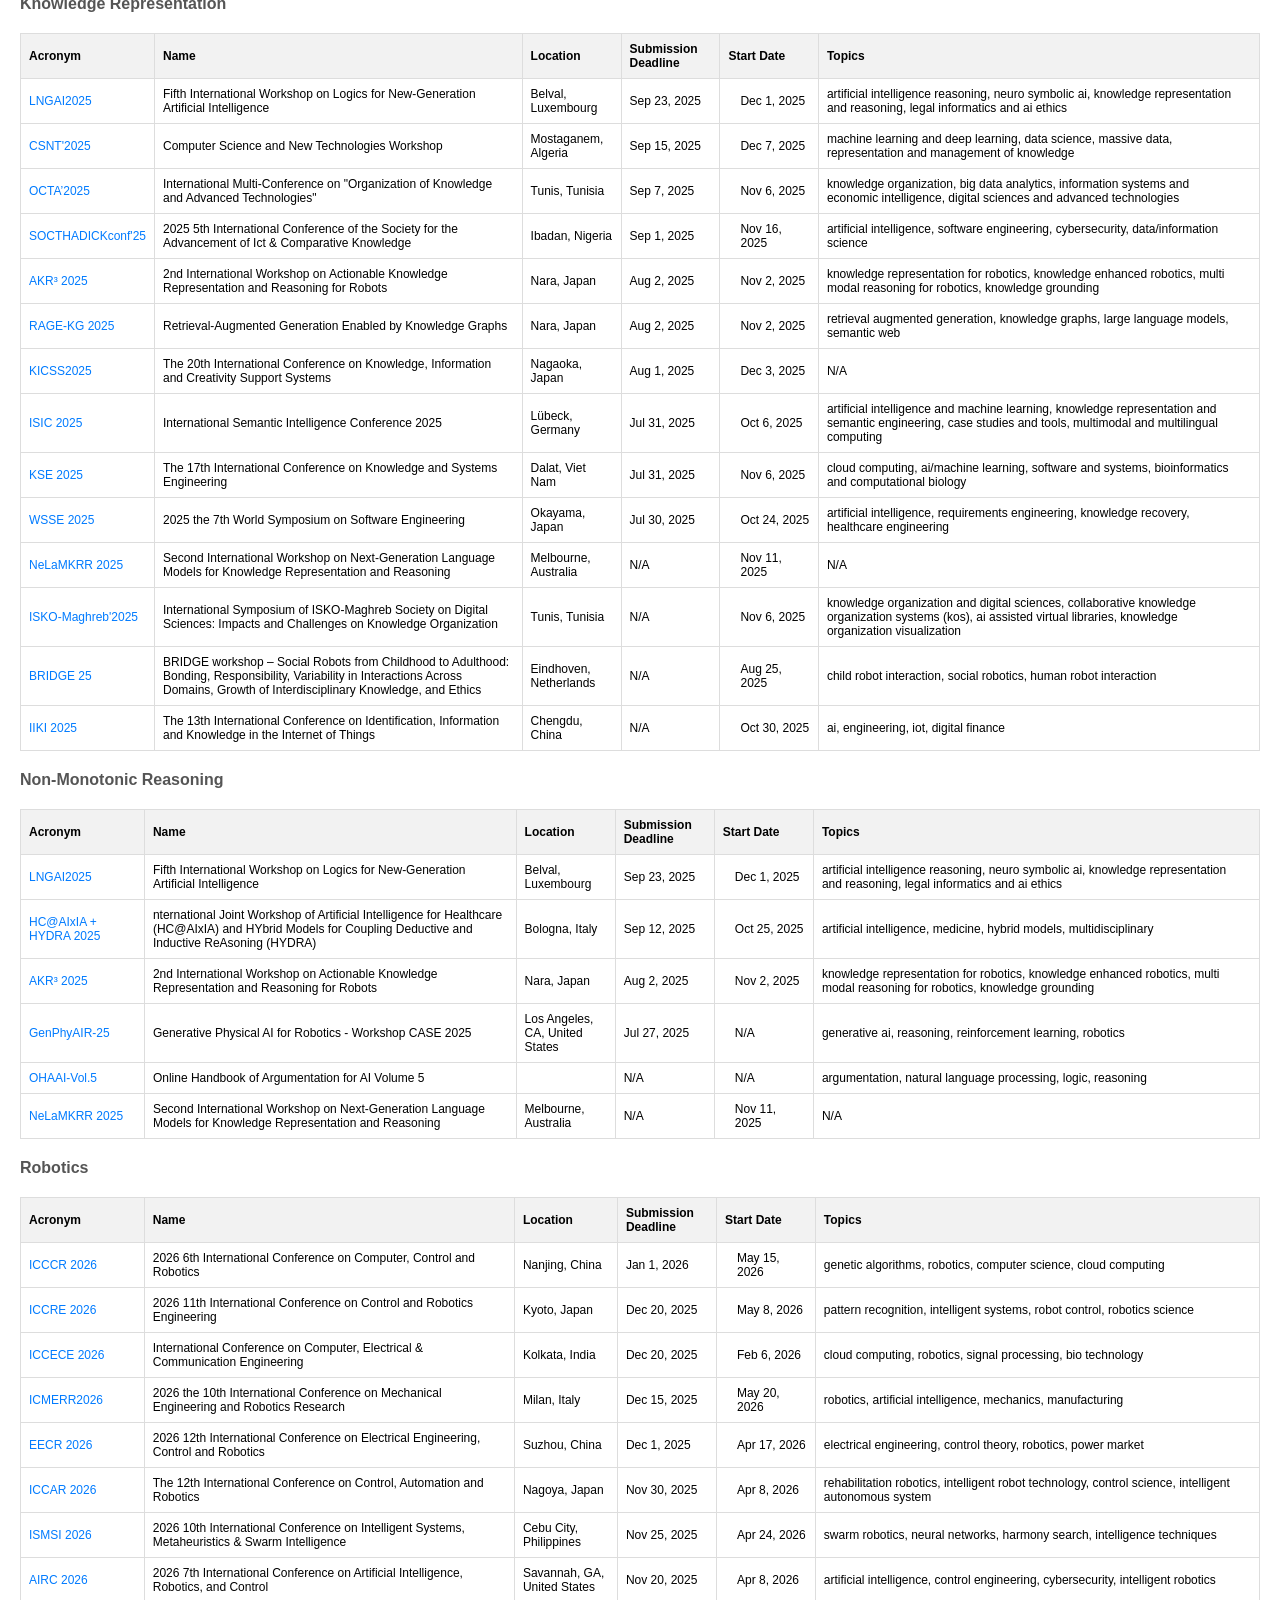
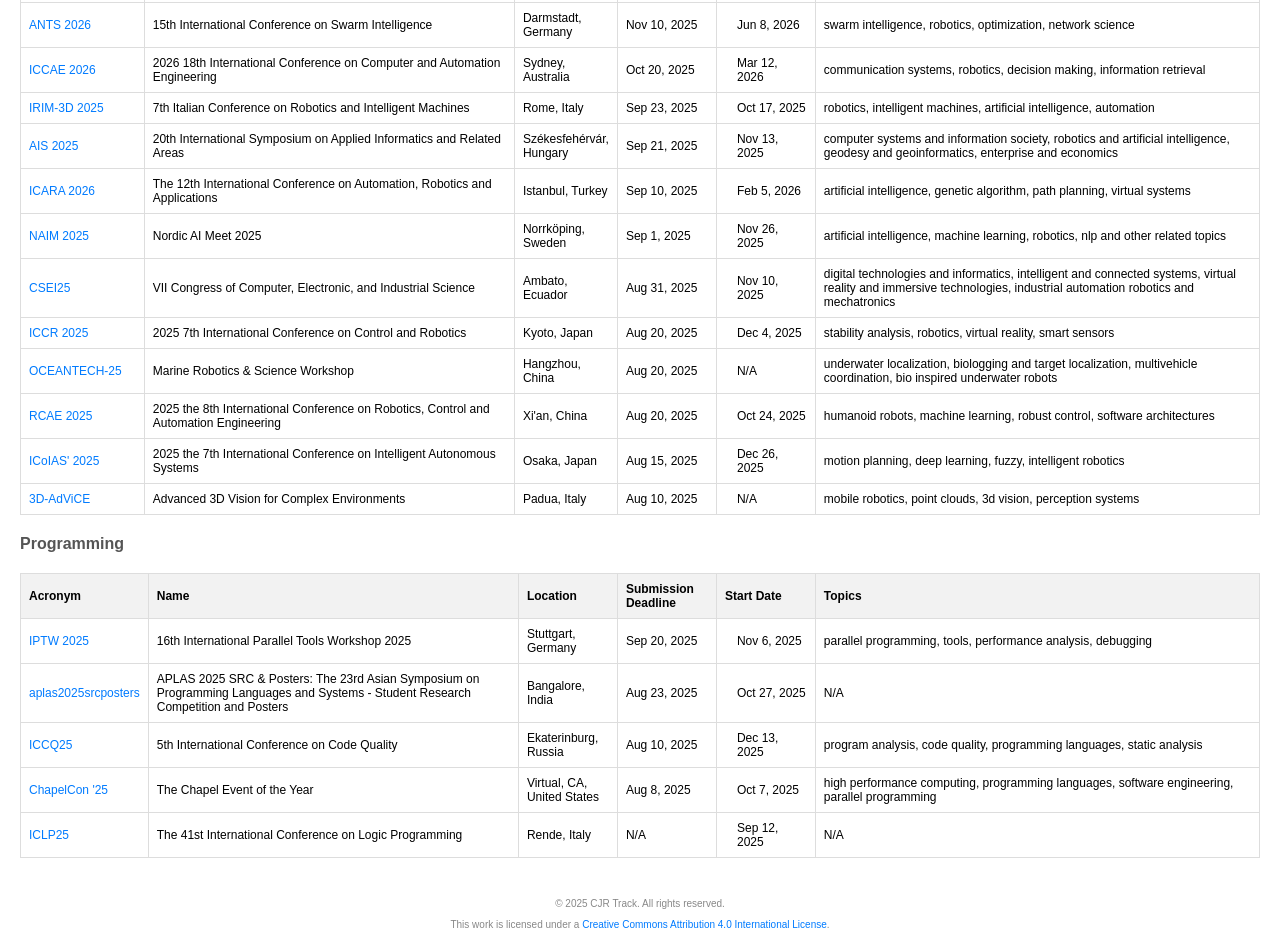
==== commit cb5b5d14: "Updating database" ====
--- a/docs/index.html
+++ b/docs/index.html
@@ -89,6 +89,7 @@
     <body>
         <h1>CJR Track – Conference & Journal Finder</h1>
         <p>A minimalistic academic tool to track and rank conferences and journals by topic, submission deadline, and start date.</p>
+        <p><strong>Last updated:</strong> Jul 24, 2025</p>
         <p><strong>Author:</strong> <a href="https://jluisvim.github.io/" target="_blank">JLVM</a></p>
         
     <h2 class="section-title">Table of Contents</h2>
@@ -111,48 +112,12 @@
             <tbody>
         
                 <tr>
-                    <td><a href="https://easychair.org/cfp/csl2026"  target="_blank">CSL 2026</a></td>
-                    <td>34th EACSL Annual Conference on Computer Science Logic</td>
-                    <td>Paris, France</td>
-                    <td>Jul 21, 2025</td>
-                    <td style="padding-left: 20px;">Feb 23, 2026</td>
-                    <td style="padding-right: 20px;">logic in computer science, formal methods and verification, automata and games, rewriting</td>
-                </tr>
-            
-                <tr>
-                    <td><a href="https://easychair.org/cfp/IWLP4"  target="_blank">IWLP-4</a></td>
-                    <td>The Fourth International Workshop on Logic and Philosophy: Social Norms: Logical Structures and Philosophical Foundations</td>
-                    <td>Beijing, China</td>
-                    <td>Jul 18, 2025</td>
-                    <td style="padding-left: 20px;">Nov 1, 2025</td>
-                    <td style="padding-right: 20px;">origin of norms, norms in social network, agency and norms, norms for ai agents</td>
-                </tr>
-            
-                <tr>
-                    <td><a href="https://easychair.org/cfp/OVERLAY-2025"  target="_blank">OVERLAY 2025</a></td>
-                    <td>7th International Workshop on Artificial Intelligence and fOrmal VERification, Logic, Automata, and sYnthesis</td>
-                    <td>Bologna, Italy</td>
-                    <td>Jul 12, 2025</td>
-                    <td style="padding-left: 20px;">Oct 25, 2025</td>
-                    <td style="padding-right: 20px;">artificial intelligence, formal verification, logic, machine learning</td>
-                </tr>
-            
-                <tr>
                     <td><a href="https://easychair.org/cfp/OHAAI-Vol5"  target="_blank">OHAAI-Vol.5</a></td>
                     <td>Online Handbook of Argumentation for AI Volume 5</td>
                     <td></td>
                     <td>N/A</td>
                     <td style="padding-left: 20px;">N/A</td>
                     <td style="padding-right: 20px;">argumentation, natural language processing, logic, reasoning</td>
-                </tr>
-            
-                <tr>
-                    <td><a href="https://easychair.org/cfp/QPL2025"  target="_blank">QPL 2025</a></td>
-                    <td>22nd International Conference on Quantum Physics and Logic</td>
-                    <td>Varna, Bulgaria</td>
-                    <td>N/A</td>
-                    <td style="padding-left: 20px;">Jul 14, 2025</td>
-                    <td style="padding-right: 20px;">N/A</td>
                 </tr>
             
                 <tr>
@@ -200,6 +165,15 @@
                 </tr>
             
                 <tr>
+                    <td><a href="https://easychair.org/cfp/fflai2026"  target="_blank">FFLAI2026</a></td>
+                    <td>Future Facing Learning and AI in Higher Education</td>
+                    <td>Middlesbrough, UK</td>
+                    <td>Jan 15, 2026</td>
+                    <td style="padding-left: 20px;">Apr 15, 2026</td>
+                    <td style="padding-right: 20px;">artificial intelligence, learning analytics, education, edtech</td>
+                </tr>
+            
+                <tr>
                     <td><a href="https://easychair.org/cfp/IAQVEC2026"  target="_blank">IAQVEC 2026</a></td>
                     <td>Indoor Air Quality, Ventilation and Energy Conservation in Buildings 2026</td>
                     <td>Los Angeles, CA, United States</td>
@@ -209,12 +183,39 @@
                 </tr>
             
                 <tr>
-                    <td><a href="https://easychair.org/cfp/ICSEF2025"  target="_blank">ICSEF2025</a></td>
+                    <td><a href="https://easychair.org/cfp/FGA-LABS-25FALL"  target="_blank">FGA-LABS-25Fall</a></td>
+                    <td>Frontiers in Generative AI: LLMs, Agents & Beyond – Student Series</td>
+                    <td>NA, NY, United States</td>
+                    <td>Nov 28, 2025</td>
+                    <td style="padding-left: 20px;">Dec 5, 2025</td>
+                    <td style="padding-right: 20px;">generative ai, large language models, agentic framework, model context protocol</td>
+                </tr>
+            
+                <tr>
+                    <td><a href="https://easychair.org/cfp/ai-cybersecurity-finance-2025"  target="_blank">AI-Driven-Cybersecurity-Finance-2025</a></td>
+                    <td>AI-Driven Cybersecurity in Finance</td>
+                    <td>Raleigh, NC, United States</td>
+                    <td>Nov 15, 2025</td>
+                    <td style="padding-left: 20px;">N/A</td>
+                    <td style="padding-right: 20px;">ai driven, finance, threat detection and prevention, fraud detection and prevention</td>
+                </tr>
+            
+                <tr>
+                    <td><a href="https://easychair.org/cfp/INCOSEF2025"  target="_blank">INCOSEF2025</a></td>
                     <td>International Conference on Sustainable Economics and Finance in the Digital Business Transformation</td>
                     <td>Ho Chi Minh, Viet Nam</td>
                     <td>Nov 15, 2025</td>
                     <td style="padding-left: 20px;">Dec 20, 2025</td>
                     <td style="padding-right: 20px;">sustainable business, digital transformation, sustainable supply chain management, data analytics ai</td>
+                </tr>
+            
+                <tr>
+                    <td><a href="https://easychair.org/cfp/higher-education-system-2025"  target="_blank">Revolutionizing-Higher-Education-System-2025</a></td>
+                    <td>Revolutionizing Higher Education System through AI and Modern Digital Models</td>
+                    <td>Raleigh, NC, United States</td>
+                    <td>Oct 31, 2025</td>
+                    <td style="padding-left: 20px;">N/A</td>
+                    <td style="padding-right: 20px;">higher education, ai and gen ai, modern digital models, education transformation</td>
                 </tr>
             
                 <tr>
@@ -245,6 +246,15 @@
                 </tr>
             
                 <tr>
+                    <td><a href="https://easychair.org/cfp/WISE2025_LLMA"  target="_blank">WISE2025Workshop_LLMA</a></td>
+                    <td>WISE2025 Workshop 2: The 1st International Workshop on LLM-Driven Agents</td>
+                    <td>Marrakech, Morocco</td>
+                    <td>Sep 30, 2025</td>
+                    <td style="padding-left: 20px;">Dec 15, 2025</td>
+                    <td style="padding-right: 20px;">llm, agent, multi modal, ai</td>
+                </tr>
+            
+                <tr>
                     <td><a href="https://easychair.org/cfp/SACSRC2026"  target="_blank">SAC-SRC2026</a></td>
                     <td>The 41st ACM/SIGAPP Symposium On Applied Computing - Student Research Competition</td>
                     <td>Thessaloniki, Greece</td>
@@ -325,31 +335,352 @@
                     <td style="padding-right: 20px;">chatbots, conversational ai, trustworthy ai, human centred ai</td>
                 </tr>
             
-                <tr>
-                    <td><a href="https://easychair.org/cfp/icwl2025"  target="_blank">ICWL2025</a></td>
-                    <td>The 24th International Conference on Web-Based Learning</td>
-                    <td>Hong Kong, China</td>
-                    <td>Sep 3, 2025</td>
-                    <td style="padding-left: 20px;">Nov 30, 2025</td>
-                    <td style="padding-right: 20px;">educational technologies, game based learning, gen ai in education, web learning and learning analytics</td>
-                </tr>
-            
-                <tr>
-                    <td><a href="https://easychair.org/cfp/17th_Biennial_IHRM"  target="_blank">17 IHRM</a></td>
-                    <td>The 17th Biennial Conference on International Human Resource Management</td>
-                    <td>Dubai, UAE</td>
+            </tbody>
+        </table>
+        
+        <h2 id="theme_knowledge_representation">Knowledge Representation</h2>
+        <table>
+            <thead>
+                <tr>
+                    <th style="width: 10%;">Acronym</th>
+                    <th style="width: 30%;">Name</th>
+                    <th style="width: 8%;">Location</th>
+                    <th style="width: 8%;">Submission Deadline</th>
+                    <th style="width: 8%;">Start Date</th>
+                    <th style="width: 100%;">Topics</th>
+                </tr>
+            </thead>
+            <tbody>
+        
+                <tr>
+                    <td><a href="https://easychair.org/cfp/LNGAI2025"  target="_blank">LNGAI2025</a></td>
+                    <td>Fifth International Workshop on Logics for New-Generation Artificial Intelligence</td>
+                    <td>Belval, Luxembourg</td>
+                    <td>Sep 23, 2025</td>
+                    <td style="padding-left: 20px;">Dec 1, 2025</td>
+                    <td style="padding-right: 20px;">artificial intelligence reasoning, neuro symbolic ai, knowledge representation and reasoning, legal informatics and ai ethics</td>
+                </tr>
+            
+                <tr>
+                    <td><a href="https://easychair.org/cfp/csnt2025"  target="_blank">CSNT'2025</a></td>
+                    <td>Computer Science and New Technologies Workshop</td>
+                    <td>Mostaganem, Algeria</td>
+                    <td>Sep 15, 2025</td>
+                    <td style="padding-left: 20px;">Dec 7, 2025</td>
+                    <td style="padding-right: 20px;">machine learning and deep learning, data science, massive data, representation and management of knowledge</td>
+                </tr>
+            
+                <tr>
+                    <td><a href="https://easychair.org/cfp/OCTA2025"  target="_blank">OCTA’2025</a></td>
+                    <td>International Multi-Conference on "Organization of Knowledge and Advanced Technologies"</td>
+                    <td>Tunis, Tunisia</td>
+                    <td>Sep 7, 2025</td>
+                    <td style="padding-left: 20px;">Nov 6, 2025</td>
+                    <td style="padding-right: 20px;">knowledge organization, big data analytics, information systems and economic intelligence, digital sciences and advanced technologies</td>
+                </tr>
+            
+                <tr>
+                    <td><a href="https://easychair.org/cfp/socthadickconf25"  target="_blank">SOCTHADICKconf'25</a></td>
+                    <td>2025 5th International Conference of the Society for the Advancement of Ict & Comparative Knowledge</td>
+                    <td>Ibadan, Nigeria</td>
                     <td>Sep 1, 2025</td>
-                    <td style="padding-left: 20px;">Oct 28, 2025</td>
-                    <td style="padding-right: 20px;">ai powered hr, migration and future of work, mobility and future of work, ethics leadership and ihrm</td>
-                </tr>
-            
-                <tr>
-                    <td><a href="https://easychair.org/cfp/AIS2025"  target="_blank">AIS2025</a></td>
-                    <td>AI in Science Summit</td>
-                    <td>Copenhagen, Denmark</td>
-                    <td>Sep 1, 2025</td>
-                    <td style="padding-left: 20px;">Nov 3, 2025</td>
-                    <td style="padding-right: 20px;">artificial intelligence, machine learning, natural science, social science</td>
+                    <td style="padding-left: 20px;">Nov 16, 2025</td>
+                    <td style="padding-right: 20px;">artificial intelligence, software engineering, cybersecurity, data/information science</td>
+                </tr>
+            
+                <tr>
+                    <td><a href="https://easychair.org/cfp/akr3_2025"  target="_blank">AKR³ 2025</a></td>
+                    <td>2nd International Workshop on Actionable Knowledge Representation and Reasoning for Robots</td>
+                    <td>Nara, Japan</td>
+                    <td>Aug 2, 2025</td>
+                    <td style="padding-left: 20px;">Nov 2, 2025</td>
+                    <td style="padding-right: 20px;">knowledge representation for robotics, knowledge enhanced robotics, multi modal reasoning for robotics, knowledge grounding</td>
+                </tr>
+            
+                <tr>
+                    <td><a href="https://easychair.org/cfp/rage-kg-2025"  target="_blank">RAGE-KG 2025</a></td>
+                    <td>Retrieval-Augmented Generation Enabled by Knowledge Graphs</td>
+                    <td>Nara, Japan</td>
+                    <td>Aug 2, 2025</td>
+                    <td style="padding-left: 20px;">Nov 2, 2025</td>
+                    <td style="padding-right: 20px;">retrieval augmented generation, knowledge graphs, large language models, semantic web</td>
+                </tr>
+            
+                <tr>
+                    <td><a href="https://easychair.org/cfp/KICSS2025"  target="_blank">KICSS2025</a></td>
+                    <td>The 20th International Conference on Knowledge, Information and Creativity Support Systems</td>
+                    <td>Nagaoka, Japan</td>
+                    <td>Aug 1, 2025</td>
+                    <td style="padding-left: 20px;">Dec 3, 2025</td>
+                    <td style="padding-right: 20px;">N/A</td>
+                </tr>
+            
+                <tr>
+                    <td><a href="https://easychair.org/cfp/ISIC2025"  target="_blank">ISIC 2025</a></td>
+                    <td>International Semantic Intelligence Conference 2025</td>
+                    <td>Lübeck, Germany</td>
+                    <td>Jul 31, 2025</td>
+                    <td style="padding-left: 20px;">Oct 6, 2025</td>
+                    <td style="padding-right: 20px;">artificial intelligence and machine learning, knowledge representation and semantic engineering, case studies and tools, multimodal and multilingual computing</td>
+                </tr>
+            
+                <tr>
+                    <td><a href="https://easychair.org/cfp/KSE-2025"  target="_blank">KSE 2025</a></td>
+                    <td>The 17th International Conference on Knowledge and Systems Engineering</td>
+                    <td>Dalat, Viet Nam</td>
+                    <td>Jul 31, 2025</td>
+                    <td style="padding-left: 20px;">Nov 6, 2025</td>
+                    <td style="padding-right: 20px;">cloud computing, ai/machine learning, software and systems, bioinformatics and computational biology</td>
+                </tr>
+            
+                <tr>
+                    <td><a href="https://easychair.org/cfp/WSSE2025"  target="_blank">WSSE 2025</a></td>
+                    <td>2025 the 7th World Symposium on Software Engineering</td>
+                    <td>Okayama, Japan</td>
+                    <td>Jul 30, 2025</td>
+                    <td style="padding-left: 20px;">Oct 24, 2025</td>
+                    <td style="padding-right: 20px;">artificial intelligence, requirements engineering, knowledge recovery, healthcare engineering</td>
+                </tr>
+            
+                <tr>
+                    <td><a href="https://easychair.org/cfp/NeLaMKRR2025"  target="_blank">NeLaMKRR 2025</a></td>
+                    <td>Second International Workshop on Next-Generation Language Models for Knowledge Representation and Reasoning</td>
+                    <td>Melbourne, Australia</td>
+                    <td>N/A</td>
+                    <td style="padding-left: 20px;">Nov 11, 2025</td>
+                    <td style="padding-right: 20px;">N/A</td>
+                </tr>
+            
+                <tr>
+                    <td><a href="https://easychair.org/cfp/isko-maghreb2025"  target="_blank">ISKO-Maghreb'2025</a></td>
+                    <td>International Symposium of ISKO-Maghreb Society on Digital Sciences: Impacts and Challenges on Knowledge Organization</td>
+                    <td>Tunis, Tunisia</td>
+                    <td>N/A</td>
+                    <td style="padding-left: 20px;">Nov 6, 2025</td>
+                    <td style="padding-right: 20px;">knowledge organization and digital sciences, collaborative knowledge organization systems (kos), ai assisted virtual libraries, knowledge organization visualization</td>
+                </tr>
+            
+                <tr>
+                    <td><a href="https://easychair.org/cfp/bridge25"  target="_blank">BRIDGE 25</a></td>
+                    <td>BRIDGE workshop – Social Robots from Childhood to Adulthood: Bonding, Responsibility, Variability in Interactions Across Domains, Growth of Interdisciplinary Knowledge, and Ethics</td>
+                    <td>Eindhoven, Netherlands</td>
+                    <td>N/A</td>
+                    <td style="padding-left: 20px;">Aug 25, 2025</td>
+                    <td style="padding-right: 20px;">child robot interaction, social robotics, human robot interaction</td>
+                </tr>
+            
+                <tr>
+                    <td><a href="https://easychair.org/cfp/iiki2025"  target="_blank">IIKI 2025</a></td>
+                    <td>The 13th International Conference on Identification, Information and Knowledge in the Internet of Things</td>
+                    <td>Chengdu, China</td>
+                    <td>N/A</td>
+                    <td style="padding-left: 20px;">Oct 30, 2025</td>
+                    <td style="padding-right: 20px;">ai, engineering, iot, digital finance</td>
+                </tr>
+            
+            </tbody>
+        </table>
+        
+        <h2 id="theme_non-monotonic_reasoning">Non-Monotonic Reasoning</h2>
+        <table>
+            <thead>
+                <tr>
+                    <th style="width: 10%;">Acronym</th>
+                    <th style="width: 30%;">Name</th>
+                    <th style="width: 8%;">Location</th>
+                    <th style="width: 8%;">Submission Deadline</th>
+                    <th style="width: 8%;">Start Date</th>
+                    <th style="width: 100%;">Topics</th>
+                </tr>
+            </thead>
+            <tbody>
+        
+                <tr>
+                    <td><a href="https://easychair.org/cfp/LNGAI2025"  target="_blank">LNGAI2025</a></td>
+                    <td>Fifth International Workshop on Logics for New-Generation Artificial Intelligence</td>
+                    <td>Belval, Luxembourg</td>
+                    <td>Sep 23, 2025</td>
+                    <td style="padding-left: 20px;">Dec 1, 2025</td>
+                    <td style="padding-right: 20px;">artificial intelligence reasoning, neuro symbolic ai, knowledge representation and reasoning, legal informatics and ai ethics</td>
+                </tr>
+            
+                <tr>
+                    <td><a href="https://easychair.org/cfp/HC-AIxIA-HYDRA-2025"  target="_blank">HC@AIxIA + HYDRA 2025</a></td>
+                    <td>nternational Joint Workshop of Artificial Intelligence for Healthcare (HC@AIxIA) and HYbrid Models for Coupling Deductive and Inductive ReAsoning (HYDRA)</td>
+                    <td>Bologna, Italy</td>
+                    <td>Sep 12, 2025</td>
+                    <td style="padding-left: 20px;">Oct 25, 2025</td>
+                    <td style="padding-right: 20px;">artificial intelligence, medicine, hybrid models, multidisciplinary</td>
+                </tr>
+            
+                <tr>
+                    <td><a href="https://easychair.org/cfp/akr3_2025"  target="_blank">AKR³ 2025</a></td>
+                    <td>2nd International Workshop on Actionable Knowledge Representation and Reasoning for Robots</td>
+                    <td>Nara, Japan</td>
+                    <td>Aug 2, 2025</td>
+                    <td style="padding-left: 20px;">Nov 2, 2025</td>
+                    <td style="padding-right: 20px;">knowledge representation for robotics, knowledge enhanced robotics, multi modal reasoning for robotics, knowledge grounding</td>
+                </tr>
+            
+                <tr>
+                    <td><a href="https://easychair.org/cfp/genphyair25"  target="_blank">GenPhyAIR-25</a></td>
+                    <td>Generative Physical AI for Robotics - Workshop CASE 2025</td>
+                    <td>Los Angeles, CA, United States</td>
+                    <td>Jul 27, 2025</td>
+                    <td style="padding-left: 20px;">N/A</td>
+                    <td style="padding-right: 20px;">generative ai, reasoning, reinforcement learning, robotics</td>
+                </tr>
+            
+                <tr>
+                    <td><a href="https://easychair.org/cfp/OHAAI-Vol5"  target="_blank">OHAAI-Vol.5</a></td>
+                    <td>Online Handbook of Argumentation for AI Volume 5</td>
+                    <td></td>
+                    <td>N/A</td>
+                    <td style="padding-left: 20px;">N/A</td>
+                    <td style="padding-right: 20px;">argumentation, natural language processing, logic, reasoning</td>
+                </tr>
+            
+                <tr>
+                    <td><a href="https://easychair.org/cfp/NeLaMKRR2025"  target="_blank">NeLaMKRR 2025</a></td>
+                    <td>Second International Workshop on Next-Generation Language Models for Knowledge Representation and Reasoning</td>
+                    <td>Melbourne, Australia</td>
+                    <td>N/A</td>
+                    <td style="padding-left: 20px;">Nov 11, 2025</td>
+                    <td style="padding-right: 20px;">N/A</td>
+                </tr>
+            
+            </tbody>
+        </table>
+        
+        <h2 id="theme_robotics">Robotics</h2>
+        <table>
+            <thead>
+                <tr>
+                    <th style="width: 10%;">Acronym</th>
+                    <th style="width: 30%;">Name</th>
+                    <th style="width: 8%;">Location</th>
+                    <th style="width: 8%;">Submission Deadline</th>
+                    <th style="width: 8%;">Start Date</th>
+                    <th style="width: 100%;">Topics</th>
+                </tr>
+            </thead>
+            <tbody>
+        
+                <tr>
+                    <td><a href="https://easychair.org/cfp/ICCCR2026"  target="_blank">ICCCR 2026</a></td>
+                    <td>2026 6th International Conference on Computer, Control and Robotics</td>
+                    <td>Nanjing, China</td>
+                    <td>Jan 1, 2026</td>
+                    <td style="padding-left: 20px;">May 15, 2026</td>
+                    <td style="padding-right: 20px;">genetic algorithms, robotics, computer science, cloud computing</td>
+                </tr>
+            
+                <tr>
+                    <td><a href="https://easychair.org/cfp/ICCRE2026"  target="_blank">ICCRE 2026</a></td>
+                    <td>2026 11th International Conference on Control and Robotics Engineering</td>
+                    <td>Kyoto, Japan</td>
+                    <td>Dec 20, 2025</td>
+                    <td style="padding-left: 20px;">May 8, 2026</td>
+                    <td style="padding-right: 20px;">pattern recognition, intelligent systems, robot control, robotics science</td>
+                </tr>
+            
+                <tr>
+                    <td><a href="https://easychair.org/cfp/ICCECE-2026"  target="_blank">ICCECE 2026</a></td>
+                    <td>International Conference on Computer, Electrical & Communication Engineering</td>
+                    <td>Kolkata, India</td>
+                    <td>Dec 20, 2025</td>
+                    <td style="padding-left: 20px;">Feb 6, 2026</td>
+                    <td style="padding-right: 20px;">cloud computing, robotics, signal processing, bio technology</td>
+                </tr>
+            
+                <tr>
+                    <td><a href="https://easychair.org/cfp/ICMERR2026"  target="_blank">ICMERR2026</a></td>
+                    <td>2026 the 10th International Conference on Mechanical Engineering and Robotics Research</td>
+                    <td>Milan, Italy</td>
+                    <td>Dec 15, 2025</td>
+                    <td style="padding-left: 20px;">May 20, 2026</td>
+                    <td style="padding-right: 20px;">robotics, artificial intelligence, mechanics, manufacturing</td>
+                </tr>
+            
+                <tr>
+                    <td><a href="https://easychair.org/cfp/EECR2026"  target="_blank">EECR 2026</a></td>
+                    <td>2026 12th International Conference on Electrical Engineering, Control and Robotics</td>
+                    <td>Suzhou, China</td>
+                    <td>Dec 1, 2025</td>
+                    <td style="padding-left: 20px;">Apr 17, 2026</td>
+                    <td style="padding-right: 20px;">electrical engineering, control theory, robotics, power market</td>
+                </tr>
+            
+                <tr>
+                    <td><a href="https://easychair.org/cfp/ICCAR2026"  target="_blank">ICCAR 2026</a></td>
+                    <td>The 12th International Conference on Control, Automation and Robotics</td>
+                    <td>Nagoya, Japan</td>
+                    <td>Nov 30, 2025</td>
+                    <td style="padding-left: 20px;">Apr 8, 2026</td>
+                    <td style="padding-right: 20px;">rehabilitation robotics, intelligent robot technology, control science, intelligent autonomous system</td>
+                </tr>
+            
+                <tr>
+                    <td><a href="https://easychair.org/cfp/ISMSI2026"  target="_blank">ISMSI 2026</a></td>
+                    <td>2026 10th International Conference on Intelligent Systems, Metaheuristics & Swarm Intelligence</td>
+                    <td>Cebu City, Philippines</td>
+                    <td>Nov 25, 2025</td>
+                    <td style="padding-left: 20px;">Apr 24, 2026</td>
+                    <td style="padding-right: 20px;">swarm robotics, neural networks, harmony search, intelligence techniques</td>
+                </tr>
+            
+                <tr>
+                    <td><a href="https://easychair.org/cfp/AIRC2026"  target="_blank">AIRC 2026</a></td>
+                    <td>2026 7th International Conference on Artificial Intelligence, Robotics, and Control</td>
+                    <td>Savannah, GA, United States</td>
+                    <td>Nov 20, 2025</td>
+                    <td style="padding-left: 20px;">Apr 8, 2026</td>
+                    <td style="padding-right: 20px;">artificial intelligence, control engineering, cybersecurity, intelligent robotics</td>
+                </tr>
+            
+                <tr>
+                    <td><a href="https://easychair.org/cfp/ants2026"  target="_blank">ANTS 2026</a></td>
+                    <td>15th International Conference on Swarm Intelligence</td>
+                    <td>Darmstadt, Germany</td>
+                    <td>Nov 10, 2025</td>
+                    <td style="padding-left: 20px;">Jun 8, 2026</td>
+                    <td style="padding-right: 20px;">swarm intelligence, robotics, optimization, network science</td>
+                </tr>
+            
+                <tr>
+                    <td><a href="https://easychair.org/cfp/ICCAE2026"  target="_blank">ICCAE 2026</a></td>
+                    <td>2026 18th International Conference on Computer and Automation Engineering</td>
+                    <td>Sydney, Australia</td>
+                    <td>Oct 20, 2025</td>
+                    <td style="padding-left: 20px;">Mar 12, 2026</td>
+                    <td style="padding-right: 20px;">communication systems, robotics, decision making, information retrieval</td>
+                </tr>
+            
+                <tr>
+                    <td><a href="https://easychair.org/cfp/irim3d_2025"  target="_blank">IRIM-3D 2025</a></td>
+                    <td>7th Italian Conference on Robotics and Intelligent Machines</td>
+                    <td>Rome, Italy</td>
+                    <td>Sep 23, 2025</td>
+                    <td style="padding-left: 20px;">Oct 17, 2025</td>
+                    <td style="padding-right: 20px;">robotics, intelligent machines, artificial intelligence, automation</td>
+                </tr>
+            
+                <tr>
+                    <td><a href="https://easychair.org/cfp/AIS_2025"  target="_blank">AIS 2025</a></td>
+                    <td>20th International Symposium on Applied Informatics and Related Areas</td>
+                    <td>Székesfehérvár, Hungary</td>
+                    <td>Sep 21, 2025</td>
+                    <td style="padding-left: 20px;">Nov 13, 2025</td>
+                    <td style="padding-right: 20px;">computer systems and information society, robotics and artificial intelligence, geodesy and geoinformatics, enterprise and economics</td>
+                </tr>
+            
+                <tr>
+                    <td><a href="https://easychair.org/cfp/ICARA2026"  target="_blank">ICARA 2026</a></td>
+                    <td>The 12th International Conference on Automation, Robotics and Applications</td>
+                    <td>Istanbul, Turkey</td>
+                    <td>Sep 10, 2025</td>
+                    <td style="padding-left: 20px;">Feb 5, 2026</td>
+                    <td style="padding-right: 20px;">artificial intelligence, genetic algorithm, path planning, virtual systems</td>
                 </tr>
             
                 <tr>
@@ -362,18 +693,63 @@
                 </tr>
             
                 <tr>
-                    <td><a href="https://easychair.org/cfp/IG2025"  target="_blank">IG2025</a></td>
-                    <td>2025 International Conference on Innovate Green</td>
-                    <td>San Diego, CA, United States</td>
+                    <td><a href="https://easychair.org/cfp/csei25"  target="_blank">CSEI25</a></td>
+                    <td>VII Congress of Computer, Electronic, and Industrial Science</td>
+                    <td>Ambato, Ecuador</td>
                     <td>Aug 31, 2025</td>
-                    <td style="padding-left: 20px;">Oct 10, 2025</td>
-                    <td style="padding-right: 20px;">sustainable technologies and clean energy, ai and data science, climate action and environmental innovation, green finance and social sustainability</td>
+                    <td style="padding-left: 20px;">Nov 10, 2025</td>
+                    <td style="padding-right: 20px;">digital technologies and informatics, intelligent and connected systems, virtual reality and immersive technologies, industrial automation robotics and mechatronics</td>
+                </tr>
+            
+                <tr>
+                    <td><a href="https://easychair.org/cfp/ICCR2025"  target="_blank">ICCR 2025</a></td>
+                    <td>2025 7th International Conference on Control and Robotics</td>
+                    <td>Kyoto, Japan</td>
+                    <td>Aug 20, 2025</td>
+                    <td style="padding-left: 20px;">Dec 4, 2025</td>
+                    <td style="padding-right: 20px;">stability analysis, robotics, virtual reality, smart sensors</td>
+                </tr>
+            
+                <tr>
+                    <td><a href="https://easychair.org/cfp/OCEANTECH25"  target="_blank">OCEANTECH-25</a></td>
+                    <td>Marine Robotics & Science Workshop</td>
+                    <td>Hangzhou, China</td>
+                    <td>Aug 20, 2025</td>
+                    <td style="padding-left: 20px;">N/A</td>
+                    <td style="padding-right: 20px;">underwater localization, biologging and target localization, multivehicle coordination, bio inspired underwater robots</td>
+                </tr>
+            
+                <tr>
+                    <td><a href="https://easychair.org/cfp/RCAE2025"  target="_blank">RCAE 2025</a></td>
+                    <td>2025 the 8th International Conference on Robotics, Control and Automation Engineering</td>
+                    <td>Xi'an, China</td>
+                    <td>Aug 20, 2025</td>
+                    <td style="padding-left: 20px;">Oct 24, 2025</td>
+                    <td style="padding-right: 20px;">humanoid robots, machine learning, robust control, software architectures</td>
+                </tr>
+            
+                <tr>
+                    <td><a href="https://easychair.org/cfp/ICoIAS2025"  target="_blank">ICoIAS' 2025</a></td>
+                    <td>2025 the 7th International Conference on Intelligent Autonomous Systems</td>
+                    <td>Osaka, Japan</td>
+                    <td>Aug 15, 2025</td>
+                    <td style="padding-left: 20px;">Dec 26, 2025</td>
+                    <td style="padding-right: 20px;">motion planning, deep learning, fuzzy, intelligent robotics</td>
+                </tr>
+            
+                <tr>
+                    <td><a href="https://easychair.org/cfp/3D-AdViCE"  target="_blank">3D-AdViCE</a></td>
+                    <td>Advanced 3D Vision for Complex Environments</td>
+                    <td>Padua, Italy</td>
+                    <td>Aug 10, 2025</td>
+                    <td style="padding-left: 20px;">N/A</td>
+                    <td style="padding-right: 20px;">mobile robotics, point clouds, 3d vision, perception systems</td>
                 </tr>
             
             </tbody>
         </table>
         
-        <h2 id="theme_knowledge_representation">Knowledge Representation</h2>
+        <h2 id="theme_programming">Programming</h2>
         <table>
             <thead>
                 <tr>
@@ -388,434 +764,23 @@
             <tbody>
         
                 <tr>
-                    <td><a href="https://easychair.org/cfp/LNGAI2025"  target="_blank">LNGAI2025</a></td>
-                    <td>Fifth International Workshop on Logics for New-Generation Artificial Intelligence</td>
-                    <td>Belval, Luxembourg</td>
-                    <td>Sep 23, 2025</td>
-                    <td style="padding-left: 20px;">Dec 1, 2025</td>
-                    <td style="padding-right: 20px;">artificial intelligence reasoning, neuro symbolic ai, knowledge representation and reasoning, legal informatics and ai ethics</td>
-                </tr>
-            
-                <tr>
-                    <td><a href="https://easychair.org/cfp/csnt2025"  target="_blank">CSNT'2025</a></td>
-                    <td>Computer Science and New Technologies Workshop</td>
-                    <td>Mostaganem, Algeria</td>
-                    <td>Sep 15, 2025</td>
-                    <td style="padding-left: 20px;">Dec 7, 2025</td>
-                    <td style="padding-right: 20px;">machine learning and deep learning, data science, massive data, representation and management of knowledge</td>
-                </tr>
-            
-                <tr>
-                    <td><a href="https://easychair.org/cfp/OCTA2025"  target="_blank">OCTA’2025</a></td>
-                    <td>International Multi-Conference on "Organization of Knowledge and Advanced Technologies"</td>
-                    <td>Tunis, Tunisia</td>
-                    <td>Sep 7, 2025</td>
+                    <td><a href="https://easychair.org/cfp/iptw2025"  target="_blank">IPTW 2025</a></td>
+                    <td>16th International Parallel Tools Workshop 2025</td>
+                    <td>Stuttgart, Germany</td>
+                    <td>Sep 20, 2025</td>
                     <td style="padding-left: 20px;">Nov 6, 2025</td>
-                    <td style="padding-right: 20px;">knowledge organization, big data analytics, information systems and economic intelligence, digital sciences and advanced technologies</td>
-                </tr>
-            
-                <tr>
-                    <td><a href="https://easychair.org/cfp/socthadickconf25"  target="_blank">SOCTHADICKconf'25</a></td>
-                    <td>2025 5th International Conference of the Society for the Advancement of Ict & Comparative Knowledge</td>
-                    <td>Ibadan, Nigeria</td>
-                    <td>Sep 1, 2025</td>
-                    <td style="padding-left: 20px;">Nov 16, 2025</td>
-                    <td style="padding-right: 20px;">artificial intelligence, software engineering, cybersecurity, data/information science</td>
-                </tr>
-            
-                <tr>
-                    <td><a href="https://easychair.org/cfp/akr3_2025"  target="_blank">AKR³ 2025</a></td>
-                    <td>2nd International Workshop on Actionable Knowledge Representation and Reasoning for Robots</td>
-                    <td>Nara, Japan</td>
-                    <td>Aug 2, 2025</td>
-                    <td style="padding-left: 20px;">Nov 2, 2025</td>
-                    <td style="padding-right: 20px;">knowledge representation for robotics, knowledge enhanced robotics, multi modal reasoning for robotics, knowledge grounding</td>
-                </tr>
-            
-                <tr>
-                    <td><a href="https://easychair.org/cfp/rage-kg-2025"  target="_blank">RAGE-KG 2025</a></td>
-                    <td>Retrieval-Augmented Generation Enabled by Knowledge Graphs</td>
-                    <td>Nara, Japan</td>
-                    <td>Aug 2, 2025</td>
-                    <td style="padding-left: 20px;">Nov 2, 2025</td>
-                    <td style="padding-right: 20px;">retrieval augmented generation, knowledge graphs, large language models, semantic web</td>
-                </tr>
-            
-                <tr>
-                    <td><a href="https://easychair.org/cfp/KICSS2025"  target="_blank">KICSS2025</a></td>
-                    <td>The 20th International Conference on Knowledge, Information and Creativity Support Systems</td>
-                    <td>Nagaoka, Japan</td>
-                    <td>Aug 1, 2025</td>
-                    <td style="padding-left: 20px;">Dec 3, 2025</td>
+                    <td style="padding-right: 20px;">parallel programming, tools, performance analysis, debugging</td>
+                </tr>
+            
+                <tr>
+                    <td><a href="https://easychair.org/cfp/APLAS2025SRCPOSTERS"  target="_blank">aplas2025srcposters</a></td>
+                    <td>APLAS 2025 SRC & Posters: The 23rd Asian Symposium on Programming Languages and Systems - Student Research Competition and Posters</td>
+                    <td>Bangalore, India</td>
+                    <td>Aug 23, 2025</td>
+                    <td style="padding-left: 20px;">Oct 27, 2025</td>
                     <td style="padding-right: 20px;">N/A</td>
                 </tr>
             
-                <tr>
-                    <td><a href="https://easychair.org/cfp/WSSE2025"  target="_blank">WSSE 2025</a></td>
-                    <td>2025 the 7th World Symposium on Software Engineering</td>
-                    <td>Okayama, Japan</td>
-                    <td>Jul 30, 2025</td>
-                    <td style="padding-left: 20px;">Oct 24, 2025</td>
-                    <td style="padding-right: 20px;">artificial intelligence, requirements engineering, knowledge recovery, healthcare engineering</td>
-                </tr>
-            
-                <tr>
-                    <td><a href="https://easychair.org/cfp/KSE-2025"  target="_blank">KSE 2025</a></td>
-                    <td>The 17th International Conference on Knowledge and Systems Engineering</td>
-                    <td>Dalat, Viet Nam</td>
-                    <td>Jul 15, 2025</td>
-                    <td style="padding-left: 20px;">Nov 6, 2025</td>
-                    <td style="padding-right: 20px;">cloud computing, ai/machine learning, software and systems, bioinformatics and computational biology</td>
-                </tr>
-            
-                <tr>
-                    <td><a href="https://easychair.org/cfp/ansya-2025"  target="_blank">ANSyA 2025</a></td>
-                    <td>1st International Workshop on Advanced Neuro-Symbolic Applications</td>
-                    <td>Bologna, Italy</td>
-                    <td>Jul 14, 2025</td>
-                    <td style="padding-left: 20px;">Oct 25, 2025</td>
-                    <td style="padding-right: 20px;">neuro symbolic ai, informed machine learning, symbolic knowledge extraction or injection, ai trustworthiness</td>
-                </tr>
-            
-                <tr>
-                    <td><a href="https://easychair.org/cfp/scik2025"  target="_blank">SCI-K 2025</a></td>
-                    <td>5th International Workshop on Scientific Knowledge: Representation, Discovery, and Assessment</td>
-                    <td>Nara, Japan</td>
-                    <td>Jul 11, 2025</td>
-                    <td style="padding-left: 20px;">Nov 2, 2025</td>
-                    <td style="padding-right: 20px;">N/A</td>
-                </tr>
-            
-                <tr>
-                    <td><a href="https://easychair.org/cfp/NeLaMKRR2025"  target="_blank">NeLaMKRR 2025</a></td>
-                    <td>Second International Workshop on Next-Generation Language Models for Knowledge Representation and Reasoning</td>
-                    <td>Melbourne, Australia</td>
-                    <td>N/A</td>
-                    <td style="padding-left: 20px;">Nov 11, 2025</td>
-                    <td style="padding-right: 20px;">N/A</td>
-                </tr>
-            
-                <tr>
-                    <td><a href="https://easychair.org/cfp/isko-maghreb2025"  target="_blank">ISKO-Maghreb'2025</a></td>
-                    <td>International Symposium of ISKO-Maghreb Society on Digital Sciences: Impacts and Challenges on Knowledge Organization</td>
-                    <td>Tunis, Tunisia</td>
-                    <td>N/A</td>
-                    <td style="padding-left: 20px;">Nov 6, 2025</td>
-                    <td style="padding-right: 20px;">knowledge organization and digital sciences, collaborative knowledge organization systems (kos), ai assisted virtual libraries, knowledge organization visualization</td>
-                </tr>
-            
-                <tr>
-                    <td><a href="https://easychair.org/cfp/bridge25"  target="_blank">BRIDGE 25</a></td>
-                    <td>BRIDGE workshop – Social Robots from Childhood to Adulthood: Bonding, Responsibility, Variability in Interactions Across Domains, Growth of Interdisciplinary Knowledge, and Ethics</td>
-                    <td>Eindhoven, Netherlands</td>
-                    <td>N/A</td>
-                    <td style="padding-left: 20px;">Aug 25, 2025</td>
-                    <td style="padding-right: 20px;">child robot interaction, social robotics, human robot interaction</td>
-                </tr>
-            
-                <tr>
-                    <td><a href="https://easychair.org/cfp/iiki2025"  target="_blank">IIKI 2025</a></td>
-                    <td>The 13th International Conference on Identification, Information and Knowledge in the Internet of Things</td>
-                    <td>Chengdu, China</td>
-                    <td>N/A</td>
-                    <td style="padding-left: 20px;">Oct 30, 2025</td>
-                    <td style="padding-right: 20px;">ai, engineering, iot, digital finance</td>
-                </tr>
-            
-            </tbody>
-        </table>
-        
-        <h2 id="theme_non-monotonic_reasoning">Non-Monotonic Reasoning</h2>
-        <table>
-            <thead>
-                <tr>
-                    <th style="width: 10%;">Acronym</th>
-                    <th style="width: 30%;">Name</th>
-                    <th style="width: 8%;">Location</th>
-                    <th style="width: 8%;">Submission Deadline</th>
-                    <th style="width: 8%;">Start Date</th>
-                    <th style="width: 100%;">Topics</th>
-                </tr>
-            </thead>
-            <tbody>
-        
-                <tr>
-                    <td><a href="https://easychair.org/cfp/LNGAI2025"  target="_blank">LNGAI2025</a></td>
-                    <td>Fifth International Workshop on Logics for New-Generation Artificial Intelligence</td>
-                    <td>Belval, Luxembourg</td>
-                    <td>Sep 23, 2025</td>
-                    <td style="padding-left: 20px;">Dec 1, 2025</td>
-                    <td style="padding-right: 20px;">artificial intelligence reasoning, neuro symbolic ai, knowledge representation and reasoning, legal informatics and ai ethics</td>
-                </tr>
-            
-                <tr>
-                    <td><a href="https://easychair.org/cfp/HC-AIxIA-HYDRA-2025"  target="_blank">HC@AIxIA + HYDRA 2025</a></td>
-                    <td>nternational Joint Workshop of Artificial Intelligence for Healthcare (HC@AIxIA) and HYbrid Models for Coupling Deductive and Inductive ReAsoning (HYDRA)</td>
-                    <td>Bologna, Italy</td>
-                    <td>Sep 12, 2025</td>
-                    <td style="padding-left: 20px;">Oct 25, 2025</td>
-                    <td style="padding-right: 20px;">artificial intelligence, medicine, hybrid models, multidisciplinary</td>
-                </tr>
-            
-                <tr>
-                    <td><a href="https://easychair.org/cfp/akr3_2025"  target="_blank">AKR³ 2025</a></td>
-                    <td>2nd International Workshop on Actionable Knowledge Representation and Reasoning for Robots</td>
-                    <td>Nara, Japan</td>
-                    <td>Aug 2, 2025</td>
-                    <td style="padding-left: 20px;">Nov 2, 2025</td>
-                    <td style="padding-right: 20px;">knowledge representation for robotics, knowledge enhanced robotics, multi modal reasoning for robotics, knowledge grounding</td>
-                </tr>
-            
-                <tr>
-                    <td><a href="https://easychair.org/cfp/NMR2025"  target="_blank">NMR 2025</a></td>
-                    <td>The 23rd International Workshop on Nonmonotonic Reasoning</td>
-                    <td>Melbourne, Australia</td>
-                    <td>Jul 22, 2025</td>
-                    <td style="padding-left: 20px;">Nov 11, 2025</td>
-                    <td style="padding-right: 20px;">N/A</td>
-                </tr>
-            
-                <tr>
-                    <td><a href="https://easychair.org/cfp/genphyair25"  target="_blank">GenPhyAIR-25</a></td>
-                    <td>Generative Physical AI for Robotics - Workshop CASE 2025</td>
-                    <td>Los Angeles, CA, United States</td>
-                    <td>Jul 20, 2025</td>
-                    <td style="padding-left: 20px;">N/A</td>
-                    <td style="padding-right: 20px;">generative ai, reasoning, reinforcement learning</td>
-                </tr>
-            
-                <tr>
-                    <td><a href="https://easychair.org/cfp/OHAAI-Vol5"  target="_blank">OHAAI-Vol.5</a></td>
-                    <td>Online Handbook of Argumentation for AI Volume 5</td>
-                    <td></td>
-                    <td>N/A</td>
-                    <td style="padding-left: 20px;">N/A</td>
-                    <td style="padding-right: 20px;">argumentation, natural language processing, logic, reasoning</td>
-                </tr>
-            
-                <tr>
-                    <td><a href="https://easychair.org/cfp/NeLaMKRR2025"  target="_blank">NeLaMKRR 2025</a></td>
-                    <td>Second International Workshop on Next-Generation Language Models for Knowledge Representation and Reasoning</td>
-                    <td>Melbourne, Australia</td>
-                    <td>N/A</td>
-                    <td style="padding-left: 20px;">Nov 11, 2025</td>
-                    <td style="padding-right: 20px;">N/A</td>
-                </tr>
-            
-            </tbody>
-        </table>
-        
-        <h2 id="theme_robotics">Robotics</h2>
-        <table>
-            <thead>
-                <tr>
-                    <th style="width: 10%;">Acronym</th>
-                    <th style="width: 30%;">Name</th>
-                    <th style="width: 8%;">Location</th>
-                    <th style="width: 8%;">Submission Deadline</th>
-                    <th style="width: 8%;">Start Date</th>
-                    <th style="width: 100%;">Topics</th>
-                </tr>
-            </thead>
-            <tbody>
-        
-                <tr>
-                    <td><a href="https://easychair.org/cfp/ICCCR2026"  target="_blank">ICCCR 2026</a></td>
-                    <td>2026 6th International Conference on Computer, Control and Robotics</td>
-                    <td>Nanjing, China</td>
-                    <td>Jan 1, 2026</td>
-                    <td style="padding-left: 20px;">May 15, 2026</td>
-                    <td style="padding-right: 20px;">genetic algorithms, robotics, computer science, cloud computing</td>
-                </tr>
-            
-                <tr>
-                    <td><a href="https://easychair.org/cfp/ICCECE-2026"  target="_blank">ICCECE 2026</a></td>
-                    <td>International Conference on Computer, Electrical & Communication Engineering</td>
-                    <td>Kolkata, India</td>
-                    <td>Dec 20, 2025</td>
-                    <td style="padding-left: 20px;">Feb 6, 2026</td>
-                    <td style="padding-right: 20px;">cloud computing, robotics, signal processing, bio technology</td>
-                </tr>
-            
-                <tr>
-                    <td><a href="https://easychair.org/cfp/EECR2026"  target="_blank">EECR 2026</a></td>
-                    <td>2026 12th International Conference on Electrical Engineering, Control and Robotics</td>
-                    <td>Taicang, China</td>
-                    <td>Dec 1, 2025</td>
-                    <td style="padding-left: 20px;">Apr 17, 2026</td>
-                    <td style="padding-right: 20px;">electrical engineering, control theory, robotics, power market</td>
-                </tr>
-            
-                <tr>
-                    <td><a href="https://easychair.org/cfp/ICCAR2026"  target="_blank">ICCAR 2026</a></td>
-                    <td>The 12th International Conference on Control, Automation and Robotics</td>
-                    <td>Nagoya, Japan</td>
-                    <td>Nov 30, 2025</td>
-                    <td style="padding-left: 20px;">Apr 8, 2026</td>
-                    <td style="padding-right: 20px;">rehabilitation robotics, intelligent robot technology, control science, intelligent autonomous system</td>
-                </tr>
-            
-                <tr>
-                    <td><a href="https://easychair.org/cfp/AIRC2026"  target="_blank">AIRC 2026</a></td>
-                    <td>2026 7th International Conference on Artificial Intelligence, Robotics, and Control</td>
-                    <td>Savannah, GA, United States</td>
-                    <td>Nov 20, 2025</td>
-                    <td style="padding-left: 20px;">Apr 8, 2026</td>
-                    <td style="padding-right: 20px;">artificial intelligence, control engineering, cybersecurity, intelligent robotics</td>
-                </tr>
-            
-                <tr>
-                    <td><a href="https://easychair.org/cfp/ants2026"  target="_blank">ANTS 2026</a></td>
-                    <td>15th International Conference on Swarm Intelligence</td>
-                    <td>Darmstadt, Germany</td>
-                    <td>Nov 10, 2025</td>
-                    <td style="padding-left: 20px;">Jun 8, 2026</td>
-                    <td style="padding-right: 20px;">swarm intelligence, robotics, optimization, network science</td>
-                </tr>
-            
-                <tr>
-                    <td><a href="https://easychair.org/cfp/ICCAE2026"  target="_blank">ICCAE 2026</a></td>
-                    <td>2026 18th International Conference on Computer and Automation Engineering</td>
-                    <td>Sydney, Australia</td>
-                    <td>Oct 20, 2025</td>
-                    <td style="padding-left: 20px;">Mar 12, 2026</td>
-                    <td style="padding-right: 20px;">communication systems, robotics, decision making, information retrieval</td>
-                </tr>
-            
-                <tr>
-                    <td><a href="https://easychair.org/cfp/irim3d_2025"  target="_blank">IRIM-3D 2025</a></td>
-                    <td>7th Italian Conference on Robotics and Intelligent Machines</td>
-                    <td>Rome, Italy</td>
-                    <td>Sep 23, 2025</td>
-                    <td style="padding-left: 20px;">Oct 17, 2025</td>
-                    <td style="padding-right: 20px;">robotics, intelligent machines, artificial intelligence, automation</td>
-                </tr>
-            
-                <tr>
-                    <td><a href="https://easychair.org/cfp/AIS_2025"  target="_blank">AIS 2025</a></td>
-                    <td>20th International Symposium on Applied Informatics and Related Areas</td>
-                    <td>Székesfehérvár, Hungary</td>
-                    <td>Sep 21, 2025</td>
-                    <td style="padding-left: 20px;">Nov 13, 2025</td>
-                    <td style="padding-right: 20px;">computer systems and information society, robotics and artificial intelligence, geodesy and geoinformatics, enterprise and economics</td>
-                </tr>
-            
-                <tr>
-                    <td><a href="https://easychair.org/cfp/ICARA2026"  target="_blank">ICARA 2026</a></td>
-                    <td>The 12th International Conference on Automation, Robotics and Applications</td>
-                    <td>Istanbul, Turkey</td>
-                    <td>Sep 10, 2025</td>
-                    <td style="padding-left: 20px;">Feb 5, 2026</td>
-                    <td style="padding-right: 20px;">artificial intelligence, genetic algorithm, path planning, virtual systems</td>
-                </tr>
-            
-                <tr>
-                    <td><a href="https://easychair.org/cfp/NAIM2025"  target="_blank">NAIM 2025</a></td>
-                    <td>Nordic AI Meet 2025</td>
-                    <td>Norrköping, Sweden</td>
-                    <td>Sep 1, 2025</td>
-                    <td style="padding-left: 20px;">Nov 26, 2025</td>
-                    <td style="padding-right: 20px;">artificial intelligence, machine learning, robotics, nlp and other related topics</td>
-                </tr>
-            
-                <tr>
-                    <td><a href="https://easychair.org/cfp/csei25"  target="_blank">CSEI25</a></td>
-                    <td>VII Congress of Computer, Electronic, and Industrial Science</td>
-                    <td>Ambato, Ecuador</td>
-                    <td>Aug 31, 2025</td>
-                    <td style="padding-left: 20px;">Nov 10, 2025</td>
-                    <td style="padding-right: 20px;">digital technologies and informatics, intelligent and connected systems, virtual reality and immersive technologies, industrial automation robotics and mechatronics</td>
-                </tr>
-            
-                <tr>
-                    <td><a href="https://easychair.org/cfp/OCEANTECH25"  target="_blank">OCEANTECH-25</a></td>
-                    <td>Marine Robotics & Science Workshop</td>
-                    <td>Hangzhou, China</td>
-                    <td>Aug 20, 2025</td>
-                    <td style="padding-left: 20px;">N/A</td>
-                    <td style="padding-right: 20px;">underwater localization, biologging and target localization, multivehicle coordination, bio inspired underwater robots</td>
-                </tr>
-            
-                <tr>
-                    <td><a href="https://easychair.org/cfp/ICoIAS2025"  target="_blank">ICoIAS' 2025</a></td>
-                    <td>2025 the 7th International Conference on Intelligent Autonomous Systems</td>
-                    <td>Osaka, Japan</td>
-                    <td>Aug 15, 2025</td>
-                    <td style="padding-left: 20px;">Dec 26, 2025</td>
-                    <td style="padding-right: 20px;">motion planning, deep learning, fuzzy, intelligent robotics</td>
-                </tr>
-            
-                <tr>
-                    <td><a href="https://easychair.org/cfp/3D-AdViCE"  target="_blank">3D-AdViCE</a></td>
-                    <td>Advanced 3D Vision for Complex Environments</td>
-                    <td>Padua, Italy</td>
-                    <td>Aug 10, 2025</td>
-                    <td style="padding-left: 20px;">N/A</td>
-                    <td style="padding-right: 20px;">mobile robotics, point clouds, 3d vision, perception systems</td>
-                </tr>
-            
-                <tr>
-                    <td><a href="https://easychair.org/cfp/icamerob2025"  target="_blank">ICAMEROB 2025</a></td>
-                    <td>7th International Conference on Automation, Mechatronics, and Robotics</td>
-                    <td>Malay, Philippines</td>
-                    <td>Aug 8, 2025</td>
-                    <td style="padding-left: 20px;">Sep 24, 2025</td>
-                    <td style="padding-right: 20px;">automation engineering and information technology, mechatronics engineering and technology, robotics engineering and technology, industry 4.0 innovations and applications</td>
-                </tr>
-            
-                <tr>
-                    <td><a href="https://easychair.org/cfp/icaars2025"  target="_blank">icaars2025</a></td>
-                    <td>International Conference on Advancements in Automation, Robotics and Sensing</td>
-                    <td>Coimbatore, India</td>
-                    <td>Aug 8, 2025</td>
-                    <td style="padding-left: 20px;">Dec 12, 2025</td>
-                    <td style="padding-right: 20px;">automation, robotics, sensors</td>
-                </tr>
-            
-                <tr>
-                    <td><a href="https://easychair.org/cfp/ETCEI2025"  target="_blank">ETCEI2025</a></td>
-                    <td>Emerging Tech Conference: Edge Intelligence 2025</td>
-                    <td>Athens, Greece</td>
-                    <td>Aug 8, 2025</td>
-                    <td style="padding-left: 20px;">Oct 24, 2025</td>
-                    <td style="padding-right: 20px;">circuits & devices, ai & robotics, smart energy & system resilience, innovation & technology management</td>
-                </tr>
-            
-                <tr>
-                    <td><a href="https://easychair.org/cfp/ICMRE2026"  target="_blank">ICMRE 2026</a></td>
-                    <td>2026 the 12th International Conference on Mechatronics and Robotics Engineering</td>
-                    <td>Oldenburg,, Germany</td>
-                    <td>Aug 5, 2025</td>
-                    <td style="padding-left: 20px;">Feb 5, 2026</td>
-                    <td style="padding-right: 20px;">robotics, control systems, sensing technology, intelligent mechatronics</td>
-                </tr>
-            
-                <tr>
-                    <td><a href="https://easychair.org/cfp/HEAR2025"  target="_blank">HEAR2025</a></td>
-                    <td>Workshop on "Enhancing Human Engagement in Social Assistive Robotics: Exploring Interaction, Cognitive Load, and Adaptive Support"</td>
-                    <td>Hangzhou, China</td>
-                    <td>Aug 3, 2025</td>
-                    <td style="padding-left: 20px;">Oct 20, 2025</td>
-                    <td style="padding-right: 20px;">human robot interaction</td>
-                </tr>
-            
-            </tbody>
-        </table>
-        
-        <h2 id="theme_programming">Programming</h2>
-        <table>
-            <thead>
-                <tr>
-                    <th style="width: 10%;">Acronym</th>
-                    <th style="width: 30%;">Name</th>
-                    <th style="width: 8%;">Location</th>
-                    <th style="width: 8%;">Submission Deadline</th>
-                    <th style="width: 8%;">Start Date</th>
-                    <th style="width: 100%;">Topics</th>
-                </tr>
-            </thead>
-            <tbody>
-        
                 <tr>
                     <td><a href="https://easychair.org/cfp/ICCQ25"  target="_blank">ICCQ25</a></td>
                     <td>5th International Conference on Code Quality</td>
@@ -829,18 +794,9 @@
                     <td><a href="https://easychair.org/cfp/ChapelCon25"  target="_blank">ChapelCon '25</a></td>
                     <td>The Chapel Event of the Year</td>
                     <td>Virtual, CA, United States</td>
-                    <td>Jul 25, 2025</td>
+                    <td>Aug 8, 2025</td>
                     <td style="padding-left: 20px;">Oct 7, 2025</td>
                     <td style="padding-right: 20px;">high performance computing, programming languages, software engineering, parallel programming</td>
-                </tr>
-            
-                <tr>
-                    <td><a href="https://easychair.org/cfp/CompilerTech-2025"  target="_blank">CompilerTech-2025</a></td>
-                    <td>Innovations In Compiler Technology Workshop</td>
-                    <td>Bangalore, India</td>
-                    <td>Jul 15, 2025</td>
-                    <td style="padding-left: 20px;">Sep 28, 2025</td>
-                    <td style="padding-right: 20px;">compiler, programming languages, verification, security</td>
                 </tr>
             
                 <tr>
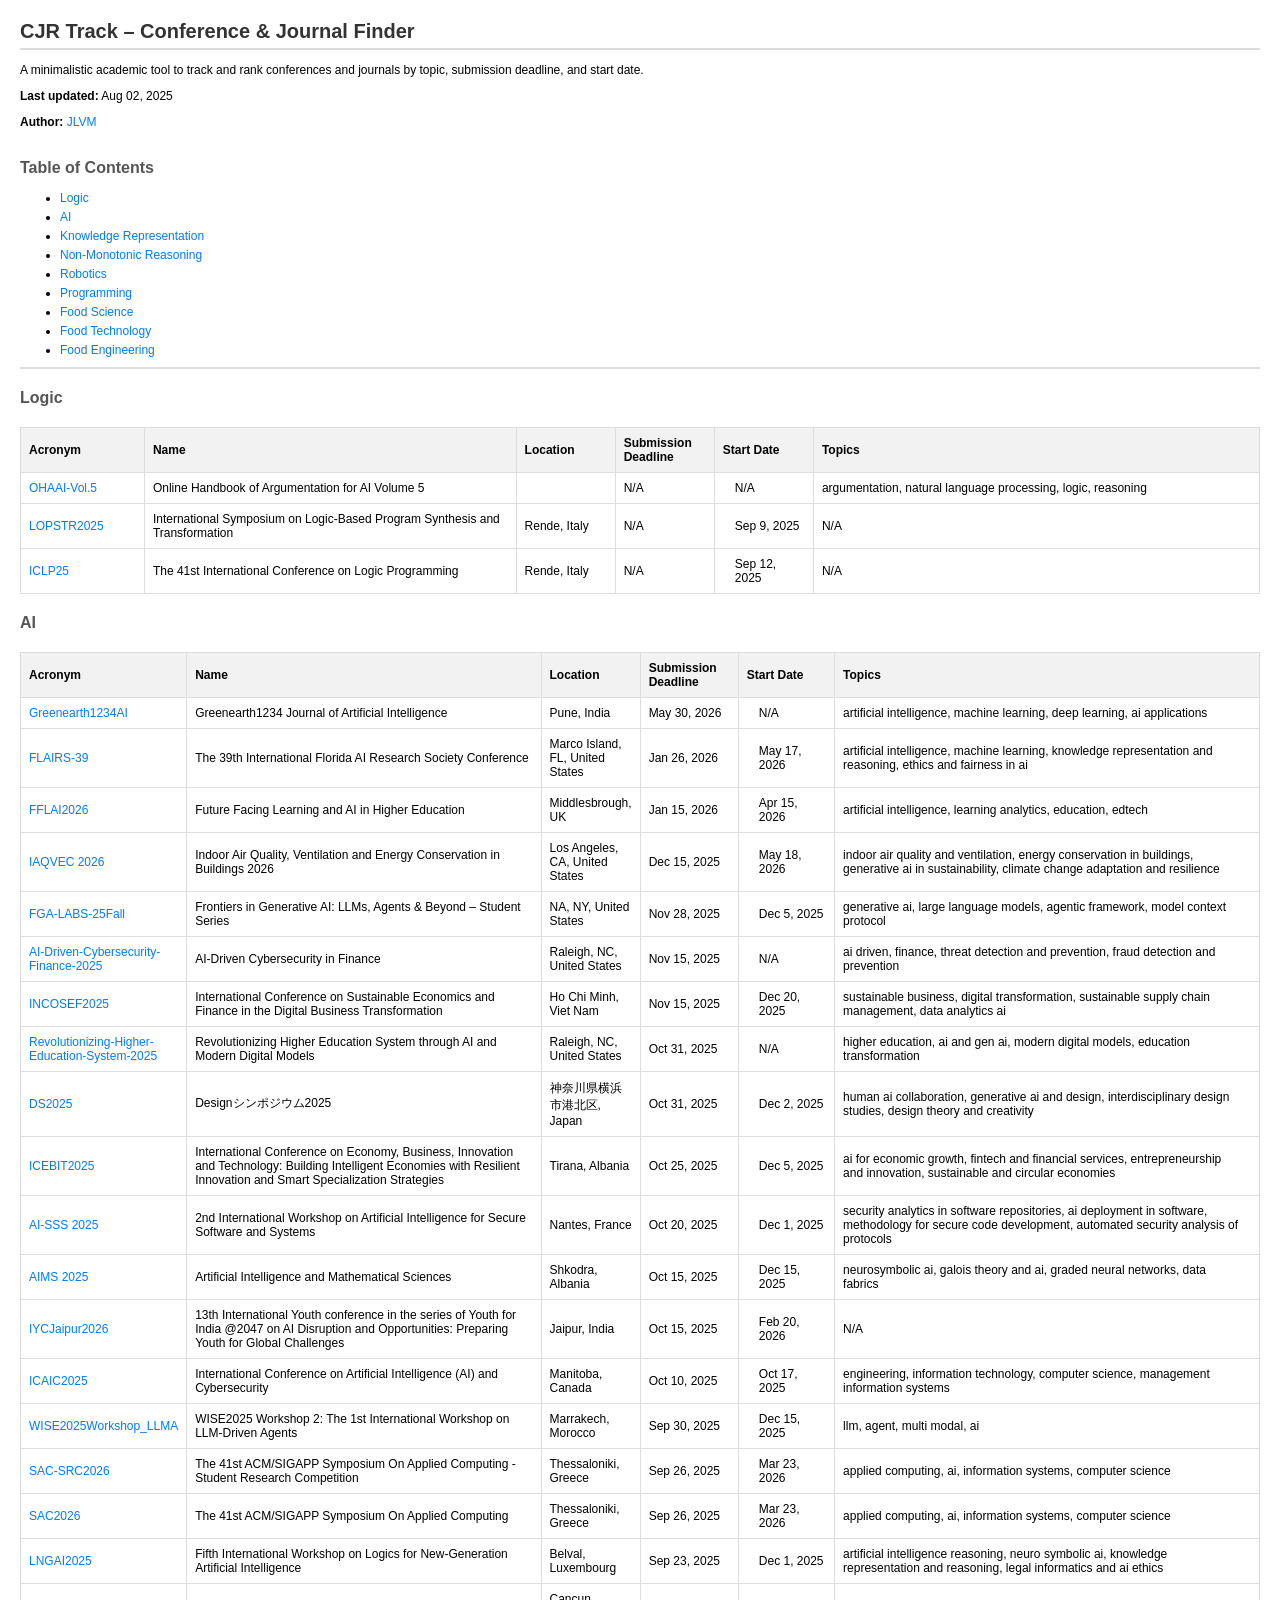
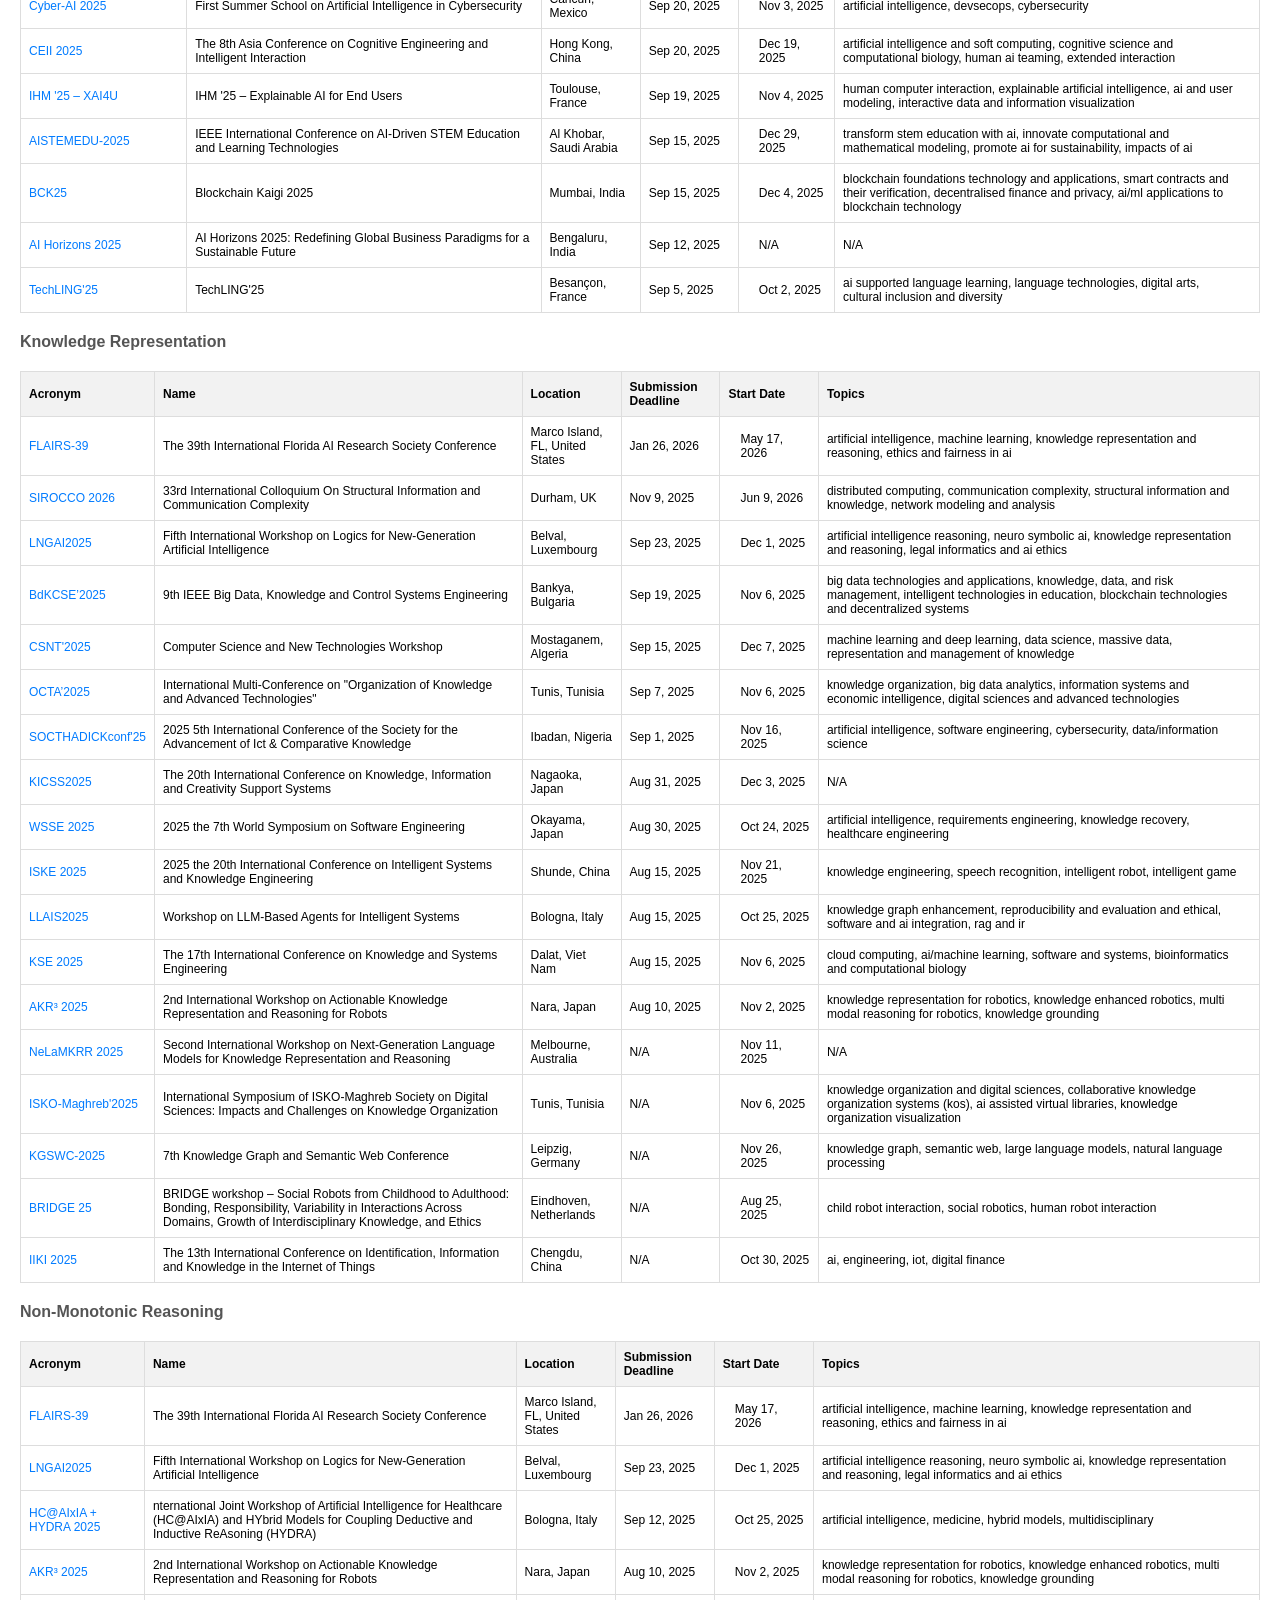
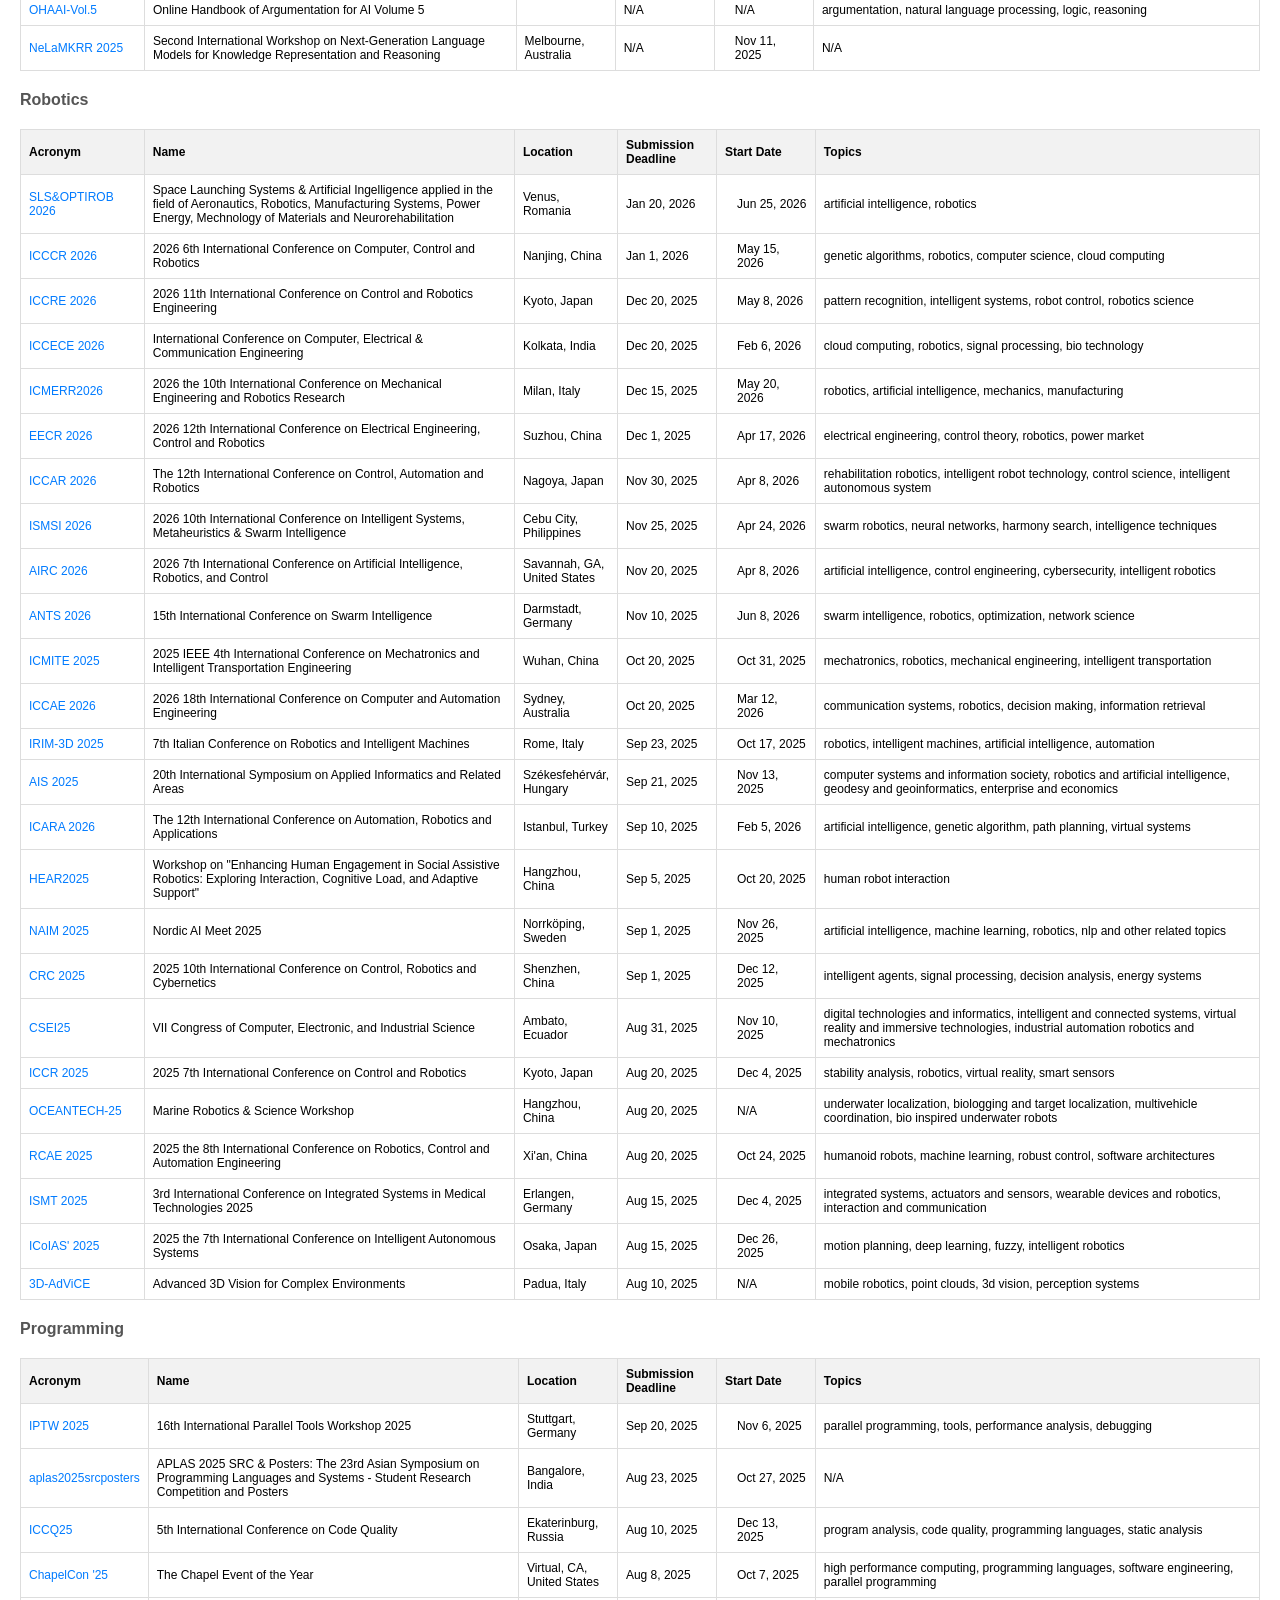
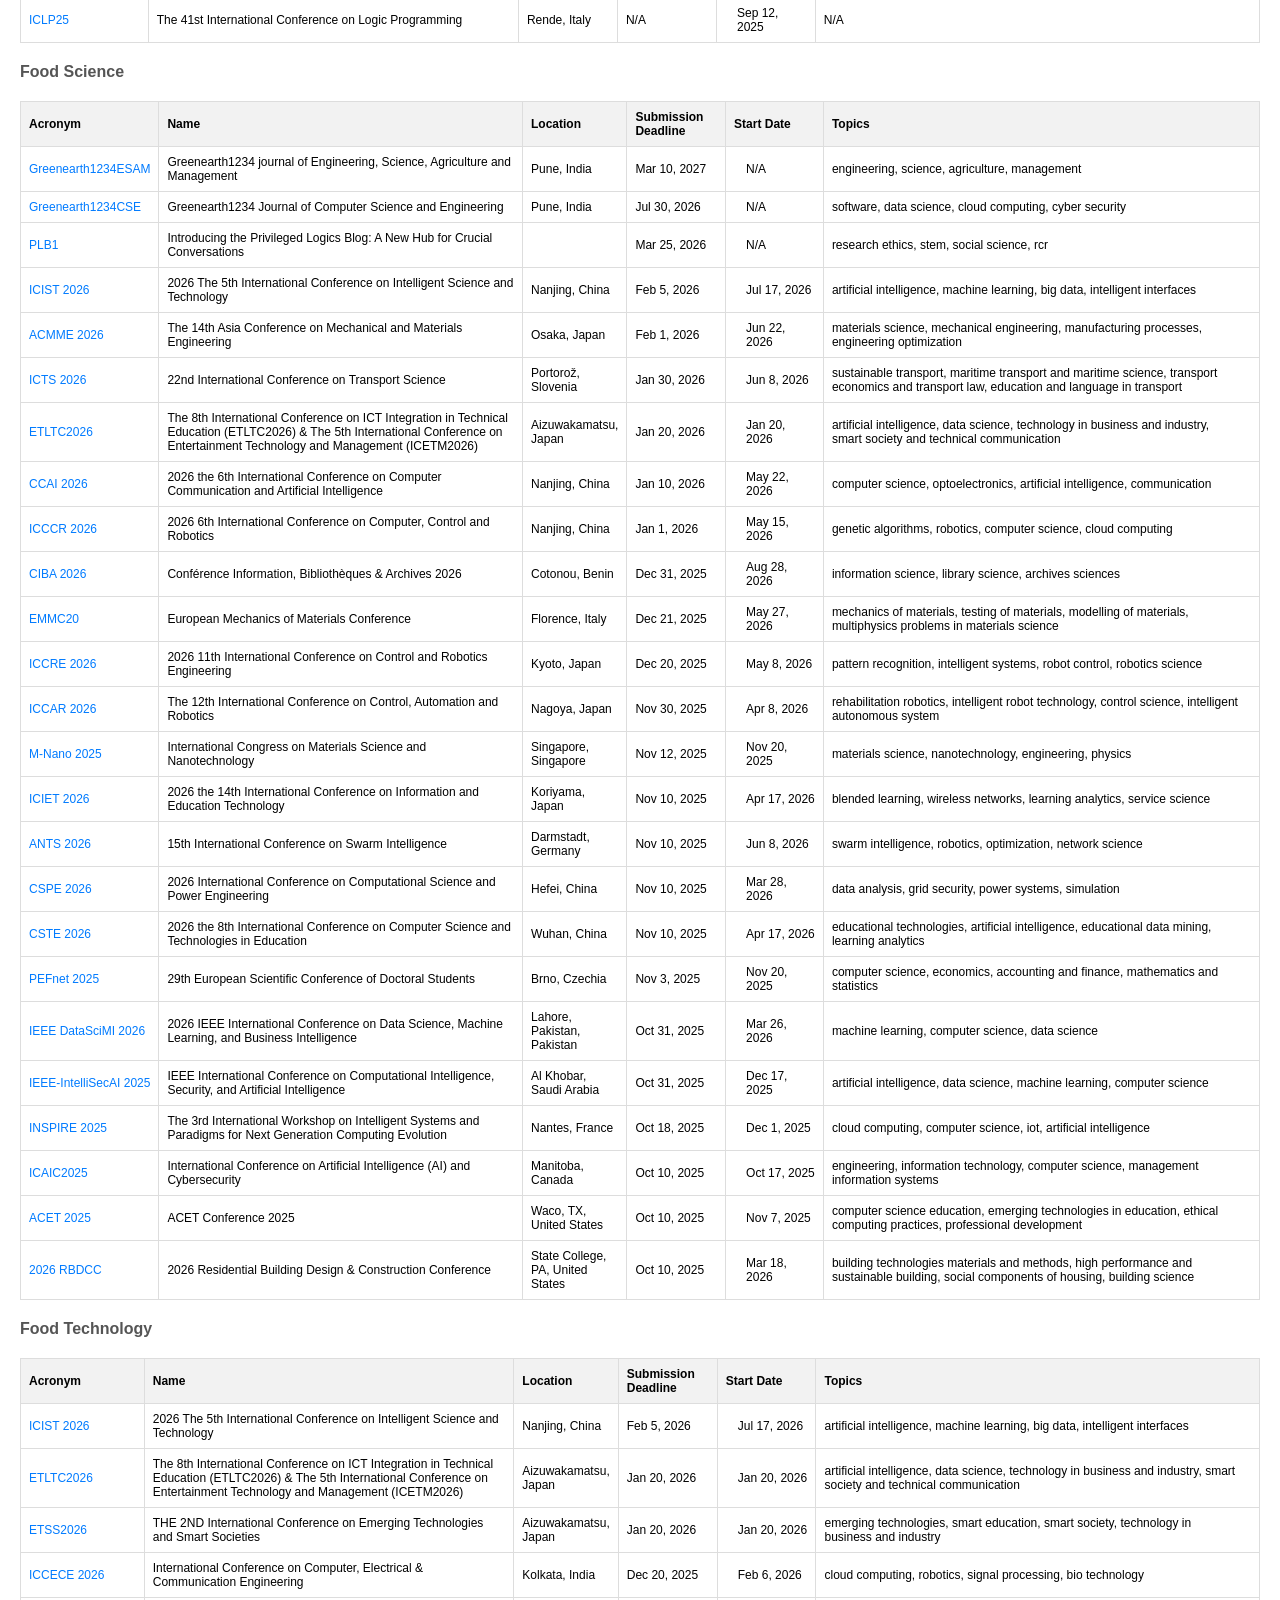
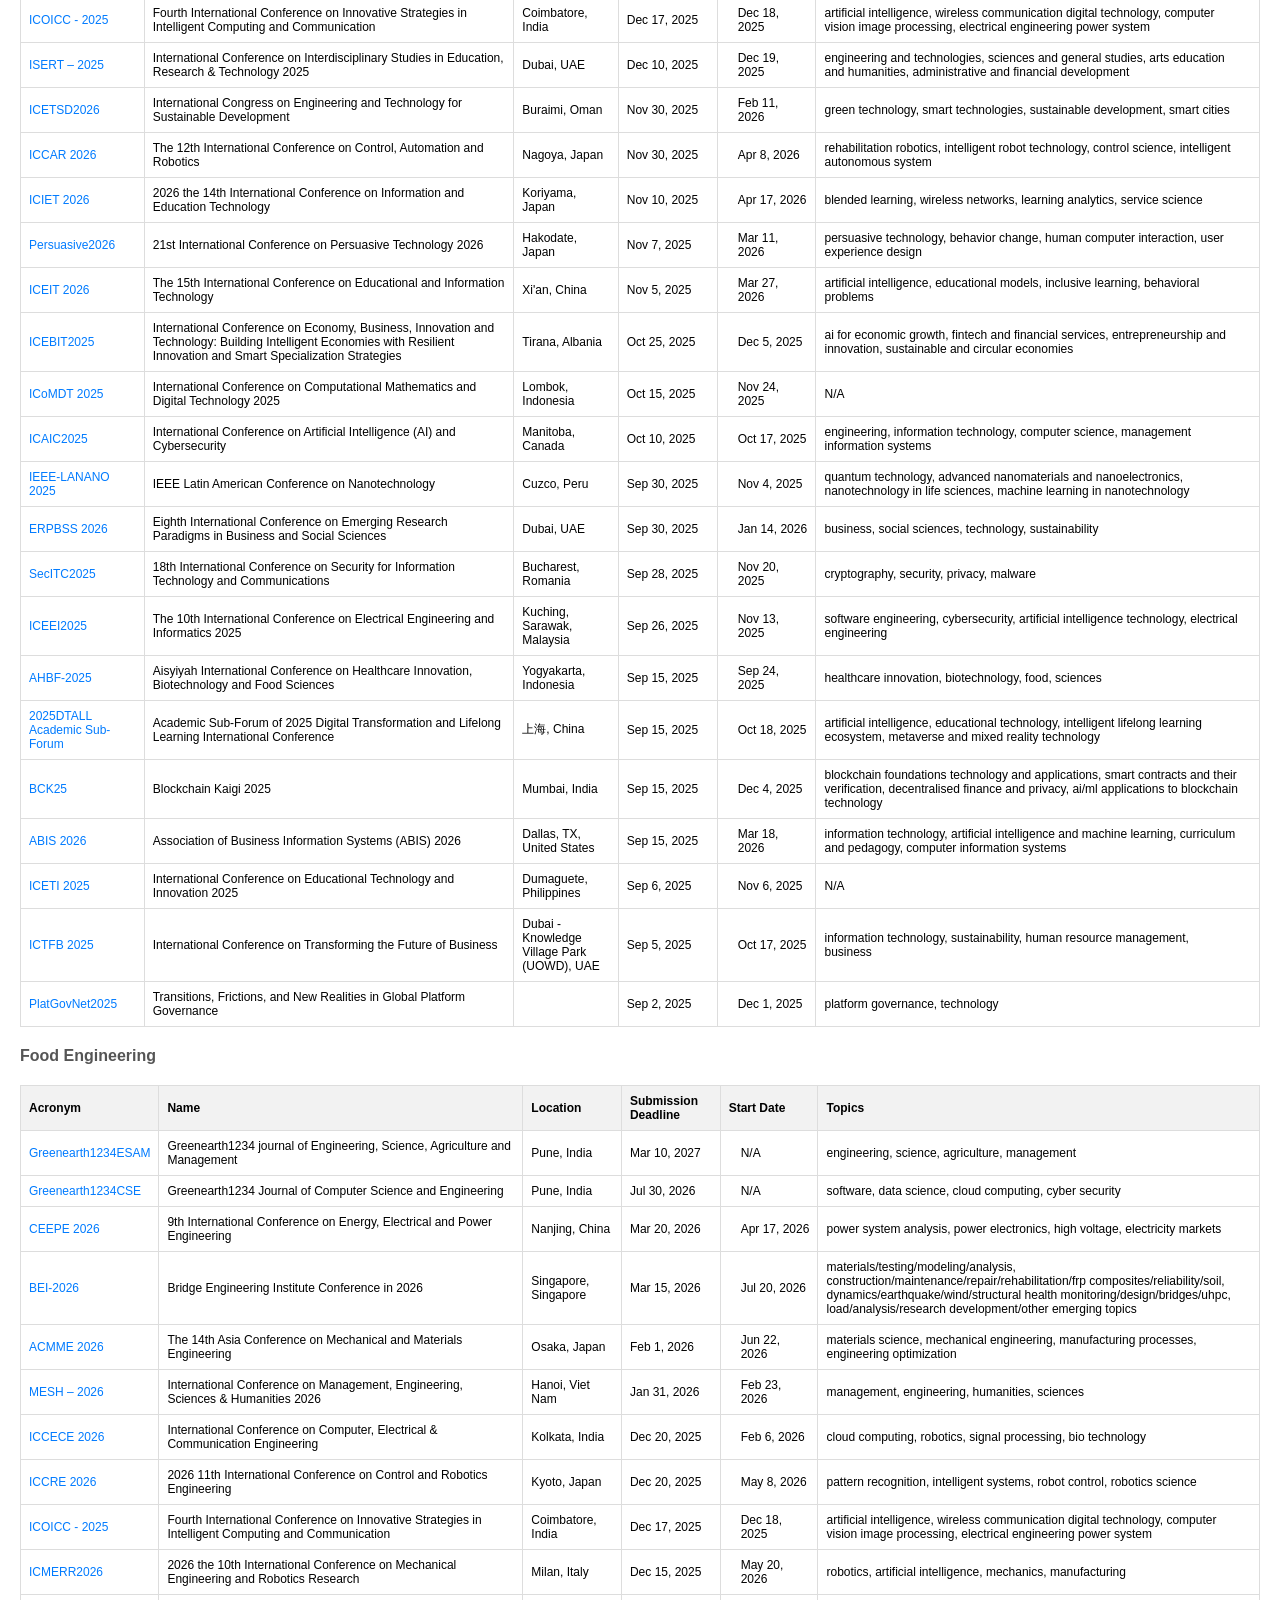
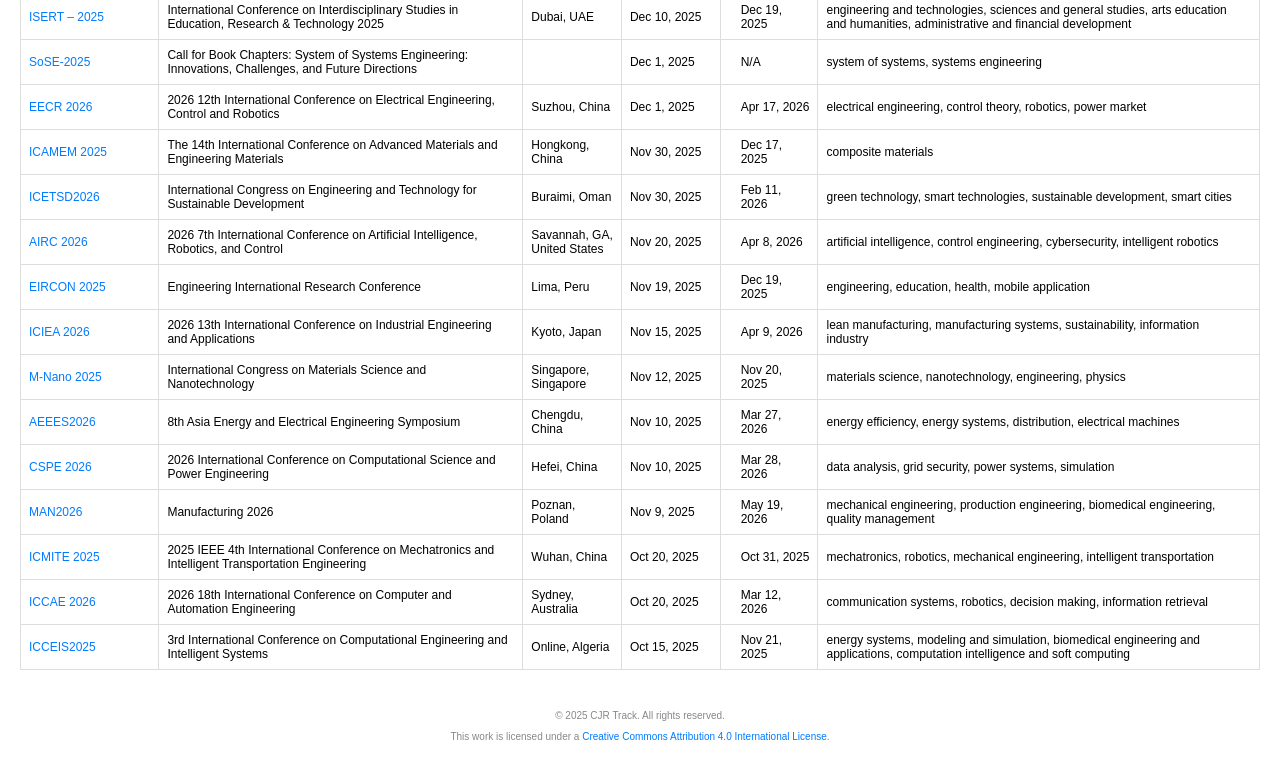
==== commit 1b9d5c62: "Update, adding new topics OK" ====
--- a/docs/index.html
+++ b/docs/index.html
@@ -89,12 +89,12 @@
     <body>
         <h1>CJR Track – Conference & Journal Finder</h1>
         <p>A minimalistic academic tool to track and rank conferences and journals by topic, submission deadline, and start date.</p>
-        <p><strong>Last updated:</strong> Jul 24, 2025</p>
+        <p><strong>Last updated:</strong> Aug 02, 2025</p>
         <p><strong>Author:</strong> <a href="https://jluisvim.github.io/" target="_blank">JLVM</a></p>
         
     <h2 class="section-title">Table of Contents</h2>
     <ul class="table-of-contents">
-        <li><a href="#theme_logic">Logic</a></li><li><a href="#theme_ai">AI</a></li><li><a href="#theme_knowledge_representation">Knowledge Representation</a></li><li><a href="#theme_non-monotonic_reasoning">Non-Monotonic Reasoning</a></li><li><a href="#theme_robotics">Robotics</a></li><li><a href="#theme_programming">Programming</a></li>
+        <li><a href="#theme_logic">Logic</a></li><li><a href="#theme_ai">AI</a></li><li><a href="#theme_knowledge_representation">Knowledge Representation</a></li><li><a href="#theme_non-monotonic_reasoning">Non-Monotonic Reasoning</a></li><li><a href="#theme_robotics">Robotics</a></li><li><a href="#theme_programming">Programming</a></li><li><a href="#theme_food_science">Food Science</a></li><li><a href="#theme_food_technology">Food Technology</a></li><li><a href="#theme_food_engineering">Food Engineering</a></li>
     </ul>
     
         <h2 id="theme_logic">Logic</h2>
@@ -165,6 +165,15 @@
                 </tr>
             
                 <tr>
+                    <td><a href="https://easychair.org/cfp/FLAIRS-39"  target="_blank">FLAIRS-39</a></td>
+                    <td>The 39th International Florida AI Research Society Conference</td>
+                    <td>Marco Island, FL, United States</td>
+                    <td>Jan 26, 2026</td>
+                    <td style="padding-left: 20px;">May 17, 2026</td>
+                    <td style="padding-right: 20px;">artificial intelligence, machine learning, knowledge representation and reasoning, ethics and fairness in ai</td>
+                </tr>
+            
+                <tr>
                     <td><a href="https://easychair.org/cfp/fflai2026"  target="_blank">FFLAI2026</a></td>
                     <td>Future Facing Learning and AI in Higher Education</td>
                     <td>Middlesbrough, UK</td>
@@ -228,6 +237,24 @@
                 </tr>
             
                 <tr>
+                    <td><a href="https://easychair.org/cfp/ICEBIT2025"  target="_blank">ICEBIT2025</a></td>
+                    <td>International Conference on Economy, Business, Innovation and Technology: Building Intelligent Economies with Resilient Innovation and Smart Specialization Strategies</td>
+                    <td>Tirana, Albania</td>
+                    <td>Oct 25, 2025</td>
+                    <td style="padding-left: 20px;">Dec 5, 2025</td>
+                    <td style="padding-right: 20px;">ai for economic growth, fintech and financial services, entrepreneurship and innovation, sustainable and circular economies</td>
+                </tr>
+            
+                <tr>
+                    <td><a href="https://easychair.org/cfp/AI-SSS_2025"  target="_blank">AI-SSS 2025</a></td>
+                    <td>2nd International Workshop on Artificial Intelligence for Secure Software and Systems</td>
+                    <td>Nantes, France</td>
+                    <td>Oct 20, 2025</td>
+                    <td style="padding-left: 20px;">Dec 1, 2025</td>
+                    <td style="padding-right: 20px;">security analytics in software repositories, ai deployment in software, methodology for secure code development, automated security analysis of protocols</td>
+                </tr>
+            
+                <tr>
                     <td><a href="https://easychair.org/cfp/aims2025"  target="_blank">AIMS 2025</a></td>
                     <td>Artificial Intelligence and Mathematical Sciences</td>
                     <td>Shkodra, Albania</td>
@@ -237,6 +264,15 @@
                 </tr>
             
                 <tr>
+                    <td><a href="https://easychair.org/cfp/IYCJaipur2026"  target="_blank">IYCJaipur2026</a></td>
+                    <td>13th International Youth conference in the series of Youth for India @2047 on AI Disruption and Opportunities: Preparing Youth for Global Challenges</td>
+                    <td>Jaipur, India</td>
+                    <td>Oct 15, 2025</td>
+                    <td style="padding-left: 20px;">Feb 20, 2026</td>
+                    <td style="padding-right: 20px;">N/A</td>
+                </tr>
+            
+                <tr>
                     <td><a href="https://easychair.org/cfp/ICAIC-2025"  target="_blank">ICAIC2025</a></td>
                     <td>International Conference on Artificial Intelligence (AI) and Cybersecurity</td>
                     <td>Manitoba, Canada</td>
@@ -282,6 +318,15 @@
                 </tr>
             
                 <tr>
+                    <td><a href="https://easychair.org/cfp/cyber-ai2025"  target="_blank">Cyber-AI 2025</a></td>
+                    <td>First Summer School on Artificial Intelligence in Cybersecurity</td>
+                    <td>Cancun, Mexico</td>
+                    <td>Sep 20, 2025</td>
+                    <td style="padding-left: 20px;">Nov 3, 2025</td>
+                    <td style="padding-right: 20px;">artificial intelligence, devsecops, cybersecurity</td>
+                </tr>
+            
+                <tr>
                     <td><a href="https://easychair.org/cfp/CEII2025"  target="_blank">CEII 2025</a></td>
                     <td>The 8th Asia Conference on Cognitive Engineering and Intelligent Interaction</td>
                     <td>Hong Kong, China</td>
@@ -318,6 +363,15 @@
                 </tr>
             
                 <tr>
+                    <td><a href="https://easychair.org/cfp/AIHORIZONS2025"  target="_blank">AI Horizons 2025</a></td>
+                    <td>AI Horizons 2025: Redefining Global Business Paradigms for a Sustainable Future</td>
+                    <td>Bengaluru, India</td>
+                    <td>Sep 12, 2025</td>
+                    <td style="padding-left: 20px;">N/A</td>
+                    <td style="padding-right: 20px;">N/A</td>
+                </tr>
+            
+                <tr>
                     <td><a href="https://easychair.org/cfp/TechLING_25"  target="_blank">TechLING'25</a></td>
                     <td>TechLING'25</td>
                     <td>Besançon, France</td>
@@ -326,15 +380,6 @@
                     <td style="padding-right: 20px;">ai supported language learning, language technologies, digital arts, cultural inclusion and diversity</td>
                 </tr>
             
-                <tr>
-                    <td><a href="https://easychair.org/cfp/conversations2025"  target="_blank">CONVERSATIONS 2025</a></td>
-                    <td>CONVERSATIONS 2025 - International Symposium on Chatbots and Human-centred AI</td>
-                    <td>Lübeck, Germany</td>
-                    <td>Sep 3, 2025</td>
-                    <td style="padding-left: 20px;">Nov 12, 2025</td>
-                    <td style="padding-right: 20px;">chatbots, conversational ai, trustworthy ai, human centred ai</td>
-                </tr>
-            
             </tbody>
         </table>
         
@@ -353,6 +398,24 @@
             <tbody>
         
                 <tr>
+                    <td><a href="https://easychair.org/cfp/FLAIRS-39"  target="_blank">FLAIRS-39</a></td>
+                    <td>The 39th International Florida AI Research Society Conference</td>
+                    <td>Marco Island, FL, United States</td>
+                    <td>Jan 26, 2026</td>
+                    <td style="padding-left: 20px;">May 17, 2026</td>
+                    <td style="padding-right: 20px;">artificial intelligence, machine learning, knowledge representation and reasoning, ethics and fairness in ai</td>
+                </tr>
+            
+                <tr>
+                    <td><a href="https://easychair.org/cfp/sirocco2026"  target="_blank">SIROCCO 2026</a></td>
+                    <td>33rd International Colloquium On Structural Information and Communication Complexity</td>
+                    <td>Durham, UK</td>
+                    <td>Nov 9, 2025</td>
+                    <td style="padding-left: 20px;">Jun 9, 2026</td>
+                    <td style="padding-right: 20px;">distributed computing, communication complexity, structural information and knowledge, network modeling and analysis</td>
+                </tr>
+            
+                <tr>
                     <td><a href="https://easychair.org/cfp/LNGAI2025"  target="_blank">LNGAI2025</a></td>
                     <td>Fifth International Workshop on Logics for New-Generation Artificial Intelligence</td>
                     <td>Belval, Luxembourg</td>
@@ -362,6 +425,15 @@
                 </tr>
             
                 <tr>
+                    <td><a href="https://easychair.org/cfp/bdkcse-2025"  target="_blank">BdKCSE’2025</a></td>
+                    <td>9th IEEE Big Data, Knowledge and Control Systems Engineering</td>
+                    <td>Bankya, Bulgaria</td>
+                    <td>Sep 19, 2025</td>
+                    <td style="padding-left: 20px;">Nov 6, 2025</td>
+                    <td style="padding-right: 20px;">big data technologies and applications, knowledge, data, and risk management, intelligent technologies in education, blockchain technologies and decentralized systems</td>
+                </tr>
+            
+                <tr>
                     <td><a href="https://easychair.org/cfp/csnt2025"  target="_blank">CSNT'2025</a></td>
                     <td>Computer Science and New Technologies Workshop</td>
                     <td>Mostaganem, Algeria</td>
@@ -389,57 +461,57 @@
                 </tr>
             
                 <tr>
+                    <td><a href="https://easychair.org/cfp/KICSS2025"  target="_blank">KICSS2025</a></td>
+                    <td>The 20th International Conference on Knowledge, Information and Creativity Support Systems</td>
+                    <td>Nagaoka, Japan</td>
+                    <td>Aug 31, 2025</td>
+                    <td style="padding-left: 20px;">Dec 3, 2025</td>
+                    <td style="padding-right: 20px;">N/A</td>
+                </tr>
+            
+                <tr>
+                    <td><a href="https://easychair.org/cfp/WSSE2025"  target="_blank">WSSE 2025</a></td>
+                    <td>2025 the 7th World Symposium on Software Engineering</td>
+                    <td>Okayama, Japan</td>
+                    <td>Aug 30, 2025</td>
+                    <td style="padding-left: 20px;">Oct 24, 2025</td>
+                    <td style="padding-right: 20px;">artificial intelligence, requirements engineering, knowledge recovery, healthcare engineering</td>
+                </tr>
+            
+                <tr>
+                    <td><a href="https://easychair.org/cfp/ISKE2025"  target="_blank">ISKE 2025</a></td>
+                    <td>2025 the 20th International Conference on Intelligent Systems and Knowledge Engineering</td>
+                    <td>Shunde, China</td>
+                    <td>Aug 15, 2025</td>
+                    <td style="padding-left: 20px;">Nov 21, 2025</td>
+                    <td style="padding-right: 20px;">knowledge engineering, speech recognition, intelligent robot, intelligent game</td>
+                </tr>
+            
+                <tr>
+                    <td><a href="https://easychair.org/cfp/LLAIS2025"  target="_blank">LLAIS2025</a></td>
+                    <td>Workshop on LLM-Based Agents for Intelligent Systems</td>
+                    <td>Bologna, Italy</td>
+                    <td>Aug 15, 2025</td>
+                    <td style="padding-left: 20px;">Oct 25, 2025</td>
+                    <td style="padding-right: 20px;">knowledge graph enhancement, reproducibility and evaluation and ethical, software and ai integration, rag and ir</td>
+                </tr>
+            
+                <tr>
+                    <td><a href="https://easychair.org/cfp/KSE-2025"  target="_blank">KSE 2025</a></td>
+                    <td>The 17th International Conference on Knowledge and Systems Engineering</td>
+                    <td>Dalat, Viet Nam</td>
+                    <td>Aug 15, 2025</td>
+                    <td style="padding-left: 20px;">Nov 6, 2025</td>
+                    <td style="padding-right: 20px;">cloud computing, ai/machine learning, software and systems, bioinformatics and computational biology</td>
+                </tr>
+            
+                <tr>
                     <td><a href="https://easychair.org/cfp/akr3_2025"  target="_blank">AKR³ 2025</a></td>
                     <td>2nd International Workshop on Actionable Knowledge Representation and Reasoning for Robots</td>
                     <td>Nara, Japan</td>
-                    <td>Aug 2, 2025</td>
+                    <td>Aug 10, 2025</td>
                     <td style="padding-left: 20px;">Nov 2, 2025</td>
                     <td style="padding-right: 20px;">knowledge representation for robotics, knowledge enhanced robotics, multi modal reasoning for robotics, knowledge grounding</td>
-                </tr>
-            
-                <tr>
-                    <td><a href="https://easychair.org/cfp/rage-kg-2025"  target="_blank">RAGE-KG 2025</a></td>
-                    <td>Retrieval-Augmented Generation Enabled by Knowledge Graphs</td>
-                    <td>Nara, Japan</td>
-                    <td>Aug 2, 2025</td>
-                    <td style="padding-left: 20px;">Nov 2, 2025</td>
-                    <td style="padding-right: 20px;">retrieval augmented generation, knowledge graphs, large language models, semantic web</td>
-                </tr>
-            
-                <tr>
-                    <td><a href="https://easychair.org/cfp/KICSS2025"  target="_blank">KICSS2025</a></td>
-                    <td>The 20th International Conference on Knowledge, Information and Creativity Support Systems</td>
-                    <td>Nagaoka, Japan</td>
-                    <td>Aug 1, 2025</td>
-                    <td style="padding-left: 20px;">Dec 3, 2025</td>
-                    <td style="padding-right: 20px;">N/A</td>
-                </tr>
-            
-                <tr>
-                    <td><a href="https://easychair.org/cfp/ISIC2025"  target="_blank">ISIC 2025</a></td>
-                    <td>International Semantic Intelligence Conference 2025</td>
-                    <td>Lübeck, Germany</td>
-                    <td>Jul 31, 2025</td>
-                    <td style="padding-left: 20px;">Oct 6, 2025</td>
-                    <td style="padding-right: 20px;">artificial intelligence and machine learning, knowledge representation and semantic engineering, case studies and tools, multimodal and multilingual computing</td>
-                </tr>
-            
-                <tr>
-                    <td><a href="https://easychair.org/cfp/KSE-2025"  target="_blank">KSE 2025</a></td>
-                    <td>The 17th International Conference on Knowledge and Systems Engineering</td>
-                    <td>Dalat, Viet Nam</td>
-                    <td>Jul 31, 2025</td>
-                    <td style="padding-left: 20px;">Nov 6, 2025</td>
-                    <td style="padding-right: 20px;">cloud computing, ai/machine learning, software and systems, bioinformatics and computational biology</td>
-                </tr>
-            
-                <tr>
-                    <td><a href="https://easychair.org/cfp/WSSE2025"  target="_blank">WSSE 2025</a></td>
-                    <td>2025 the 7th World Symposium on Software Engineering</td>
-                    <td>Okayama, Japan</td>
-                    <td>Jul 30, 2025</td>
-                    <td style="padding-left: 20px;">Oct 24, 2025</td>
-                    <td style="padding-right: 20px;">artificial intelligence, requirements engineering, knowledge recovery, healthcare engineering</td>
                 </tr>
             
                 <tr>
@@ -461,6 +533,15 @@
                 </tr>
             
                 <tr>
+                    <td><a href="https://easychair.org/cfp/KGSWC-2025"  target="_blank">KGSWC-2025</a></td>
+                    <td>7th Knowledge Graph and Semantic Web Conference</td>
+                    <td>Leipzig, Germany</td>
+                    <td>N/A</td>
+                    <td style="padding-left: 20px;">Nov 26, 2025</td>
+                    <td style="padding-right: 20px;">knowledge graph, semantic web, large language models, natural language processing</td>
+                </tr>
+            
+                <tr>
                     <td><a href="https://easychair.org/cfp/bridge25"  target="_blank">BRIDGE 25</a></td>
                     <td>BRIDGE workshop – Social Robots from Childhood to Adulthood: Bonding, Responsibility, Variability in Interactions Across Domains, Growth of Interdisciplinary Knowledge, and Ethics</td>
                     <td>Eindhoven, Netherlands</td>
@@ -496,6 +577,15 @@
             <tbody>
         
                 <tr>
+                    <td><a href="https://easychair.org/cfp/FLAIRS-39"  target="_blank">FLAIRS-39</a></td>
+                    <td>The 39th International Florida AI Research Society Conference</td>
+                    <td>Marco Island, FL, United States</td>
+                    <td>Jan 26, 2026</td>
+                    <td style="padding-left: 20px;">May 17, 2026</td>
+                    <td style="padding-right: 20px;">artificial intelligence, machine learning, knowledge representation and reasoning, ethics and fairness in ai</td>
+                </tr>
+            
+                <tr>
                     <td><a href="https://easychair.org/cfp/LNGAI2025"  target="_blank">LNGAI2025</a></td>
                     <td>Fifth International Workshop on Logics for New-Generation Artificial Intelligence</td>
                     <td>Belval, Luxembourg</td>
@@ -517,18 +607,9 @@
                     <td><a href="https://easychair.org/cfp/akr3_2025"  target="_blank">AKR³ 2025</a></td>
                     <td>2nd International Workshop on Actionable Knowledge Representation and Reasoning for Robots</td>
                     <td>Nara, Japan</td>
-                    <td>Aug 2, 2025</td>
+                    <td>Aug 10, 2025</td>
                     <td style="padding-left: 20px;">Nov 2, 2025</td>
                     <td style="padding-right: 20px;">knowledge representation for robotics, knowledge enhanced robotics, multi modal reasoning for robotics, knowledge grounding</td>
-                </tr>
-            
-                <tr>
-                    <td><a href="https://easychair.org/cfp/genphyair25"  target="_blank">GenPhyAIR-25</a></td>
-                    <td>Generative Physical AI for Robotics - Workshop CASE 2025</td>
-                    <td>Los Angeles, CA, United States</td>
-                    <td>Jul 27, 2025</td>
-                    <td style="padding-left: 20px;">N/A</td>
-                    <td style="padding-right: 20px;">generative ai, reasoning, reinforcement learning, robotics</td>
                 </tr>
             
                 <tr>
@@ -567,6 +648,15 @@
             <tbody>
         
                 <tr>
+                    <td><a href="https://easychair.org/cfp/SLS_OPTIROB2026"  target="_blank">SLS&OPTIROB 2026</a></td>
+                    <td>Space Launching Systems & Artificial Ingelligence applied in the field of Aeronautics, Robotics, Manufacturing Systems, Power Energy, Mechnology of Materials and Neurorehabilitation</td>
+                    <td>Venus, Romania</td>
+                    <td>Jan 20, 2026</td>
+                    <td style="padding-left: 20px;">Jun 25, 2026</td>
+                    <td style="padding-right: 20px;">artificial intelligence, robotics</td>
+                </tr>
+            
+                <tr>
                     <td><a href="https://easychair.org/cfp/ICCCR2026"  target="_blank">ICCCR 2026</a></td>
                     <td>2026 6th International Conference on Computer, Control and Robotics</td>
                     <td>Nanjing, China</td>
@@ -648,6 +738,15 @@
                 </tr>
             
                 <tr>
+                    <td><a href="https://easychair.org/cfp/ICMITE2025"  target="_blank">ICMITE 2025</a></td>
+                    <td>2025 IEEE 4th International Conference on Mechatronics and Intelligent Transportation Engineering</td>
+                    <td>Wuhan, China</td>
+                    <td>Oct 20, 2025</td>
+                    <td style="padding-left: 20px;">Oct 31, 2025</td>
+                    <td style="padding-right: 20px;">mechatronics, robotics, mechanical engineering, intelligent transportation</td>
+                </tr>
+            
+                <tr>
                     <td><a href="https://easychair.org/cfp/ICCAE2026"  target="_blank">ICCAE 2026</a></td>
                     <td>2026 18th International Conference on Computer and Automation Engineering</td>
                     <td>Sydney, Australia</td>
@@ -684,6 +783,15 @@
                 </tr>
             
                 <tr>
+                    <td><a href="https://easychair.org/cfp/HEAR2025"  target="_blank">HEAR2025</a></td>
+                    <td>Workshop on "Enhancing Human Engagement in Social Assistive Robotics: Exploring Interaction, Cognitive Load, and Adaptive Support"</td>
+                    <td>Hangzhou, China</td>
+                    <td>Sep 5, 2025</td>
+                    <td style="padding-left: 20px;">Oct 20, 2025</td>
+                    <td style="padding-right: 20px;">human robot interaction</td>
+                </tr>
+            
+                <tr>
                     <td><a href="https://easychair.org/cfp/NAIM2025"  target="_blank">NAIM 2025</a></td>
                     <td>Nordic AI Meet 2025</td>
                     <td>Norrköping, Sweden</td>
@@ -693,6 +801,15 @@
                 </tr>
             
                 <tr>
+                    <td><a href="https://easychair.org/cfp/CRC2025"  target="_blank">CRC 2025</a></td>
+                    <td>2025 10th International Conference on Control, Robotics and Cybernetics</td>
+                    <td>Shenzhen, China</td>
+                    <td>Sep 1, 2025</td>
+                    <td style="padding-left: 20px;">Dec 12, 2025</td>
+                    <td style="padding-right: 20px;">intelligent agents, signal processing, decision analysis, energy systems</td>
+                </tr>
+            
+                <tr>
                     <td><a href="https://easychair.org/cfp/csei25"  target="_blank">CSEI25</a></td>
                     <td>VII Congress of Computer, Electronic, and Industrial Science</td>
                     <td>Ambato, Ecuador</td>
@@ -729,6 +846,15 @@
                 </tr>
             
                 <tr>
+                    <td><a href="https://easychair.org/cfp/ismt2025"  target="_blank">ISMT 2025</a></td>
+                    <td>3rd International Conference on Integrated Systems in Medical Technologies 2025</td>
+                    <td>Erlangen, Germany</td>
+                    <td>Aug 15, 2025</td>
+                    <td style="padding-left: 20px;">Dec 4, 2025</td>
+                    <td style="padding-right: 20px;">integrated systems, actuators and sensors, wearable devices and robotics, interaction and communication</td>
+                </tr>
+            
+                <tr>
                     <td><a href="https://easychair.org/cfp/ICoIAS2025"  target="_blank">ICoIAS' 2025</a></td>
                     <td>2025 the 7th International Conference on Intelligent Autonomous Systems</td>
                     <td>Osaka, Japan</td>
@@ -806,6 +932,732 @@
                     <td>N/A</td>
                     <td style="padding-left: 20px;">Sep 12, 2025</td>
                     <td style="padding-right: 20px;">N/A</td>
+                </tr>
+            
+            </tbody>
+        </table>
+        
+        <h2 id="theme_food_science">Food Science</h2>
+        <table>
+            <thead>
+                <tr>
+                    <th style="width: 10%;">Acronym</th>
+                    <th style="width: 30%;">Name</th>
+                    <th style="width: 8%;">Location</th>
+                    <th style="width: 8%;">Submission Deadline</th>
+                    <th style="width: 8%;">Start Date</th>
+                    <th style="width: 100%;">Topics</th>
+                </tr>
+            </thead>
+            <tbody>
+        
+                <tr>
+                    <td><a href="https://easychair.org/cfp/Greenearth1234ESAM"  target="_blank">Greenearth1234ESAM</a></td>
+                    <td>Greenearth1234 journal of Engineering, Science, Agriculture and Management</td>
+                    <td>Pune, India</td>
+                    <td>Mar 10, 2027</td>
+                    <td style="padding-left: 20px;">N/A</td>
+                    <td style="padding-right: 20px;">engineering, science, agriculture, management</td>
+                </tr>
+            
+                <tr>
+                    <td><a href="https://easychair.org/cfp/Greenearth1234CSE"  target="_blank">Greenearth1234CSE</a></td>
+                    <td>Greenearth1234 Journal of Computer Science and Engineering</td>
+                    <td>Pune, India</td>
+                    <td>Jul 30, 2026</td>
+                    <td style="padding-left: 20px;">N/A</td>
+                    <td style="padding-right: 20px;">software, data science, cloud computing, cyber security</td>
+                </tr>
+            
+                <tr>
+                    <td><a href="https://easychair.org/cfp/PLB1"  target="_blank">PLB1</a></td>
+                    <td>Introducing the Privileged Logics Blog: A New Hub for Crucial Conversations</td>
+                    <td></td>
+                    <td>Mar 25, 2026</td>
+                    <td style="padding-left: 20px;">N/A</td>
+                    <td style="padding-right: 20px;">research ethics, stem, social science, rcr</td>
+                </tr>
+            
+                <tr>
+                    <td><a href="https://easychair.org/cfp/ICIST2026"  target="_blank">ICIST 2026</a></td>
+                    <td>2026 The 5th International Conference on Intelligent Science and Technology</td>
+                    <td>Nanjing, China</td>
+                    <td>Feb 5, 2026</td>
+                    <td style="padding-left: 20px;">Jul 17, 2026</td>
+                    <td style="padding-right: 20px;">artificial intelligence, machine learning, big data, intelligent interfaces</td>
+                </tr>
+            
+                <tr>
+                    <td><a href="https://easychair.org/cfp/ACMME2026"  target="_blank">ACMME 2026</a></td>
+                    <td>The 14th Asia Conference on Mechanical and Materials Engineering</td>
+                    <td>Osaka, Japan</td>
+                    <td>Feb 1, 2026</td>
+                    <td style="padding-left: 20px;">Jun 22, 2026</td>
+                    <td style="padding-right: 20px;">materials science, mechanical engineering, manufacturing processes, engineering optimization</td>
+                </tr>
+            
+                <tr>
+                    <td><a href="https://easychair.org/cfp/ICTS_2026"  target="_blank">ICTS 2026</a></td>
+                    <td>22nd International Conference on Transport Science</td>
+                    <td>Portorož, Slovenia</td>
+                    <td>Jan 30, 2026</td>
+                    <td style="padding-left: 20px;">Jun 8, 2026</td>
+                    <td style="padding-right: 20px;">sustainable transport, maritime transport and maritime science, transport economics and transport law, education and language in transport</td>
+                </tr>
+            
+                <tr>
+                    <td><a href="https://easychair.org/cfp/ETLTC2026"  target="_blank">ETLTC2026</a></td>
+                    <td>The 8th International Conference on ICT Integration in Technical Education (ETLTC2026)   &  The 5th International Conference on Entertainment Technology and Management (ICETM2026)</td>
+                    <td>Aizuwakamatsu, Japan</td>
+                    <td>Jan 20, 2026</td>
+                    <td style="padding-left: 20px;">Jan 20, 2026</td>
+                    <td style="padding-right: 20px;">artificial intelligence, data science, technology in business and industry, smart society and technical communication</td>
+                </tr>
+            
+                <tr>
+                    <td><a href="https://easychair.org/cfp/CCAI2026"  target="_blank">CCAI 2026</a></td>
+                    <td>2026 the 6th International Conference on Computer Communication and Artificial Intelligence</td>
+                    <td>Nanjing, China</td>
+                    <td>Jan 10, 2026</td>
+                    <td style="padding-left: 20px;">May 22, 2026</td>
+                    <td style="padding-right: 20px;">computer science, optoelectronics, artificial intelligence, communication</td>
+                </tr>
+            
+                <tr>
+                    <td><a href="https://easychair.org/cfp/ICCCR2026"  target="_blank">ICCCR 2026</a></td>
+                    <td>2026 6th International Conference on Computer, Control and Robotics</td>
+                    <td>Nanjing, China</td>
+                    <td>Jan 1, 2026</td>
+                    <td style="padding-left: 20px;">May 15, 2026</td>
+                    <td style="padding-right: 20px;">genetic algorithms, robotics, computer science, cloud computing</td>
+                </tr>
+            
+                <tr>
+                    <td><a href="https://easychair.org/cfp/ciba2026"  target="_blank">CIBA 2026</a></td>
+                    <td>Conférence Information, Bibliothèques & Archives 2026</td>
+                    <td>Cotonou, Benin</td>
+                    <td>Dec 31, 2025</td>
+                    <td style="padding-left: 20px;">Aug 28, 2026</td>
+                    <td style="padding-right: 20px;">information science, library science, archives sciences</td>
+                </tr>
+            
+                <tr>
+                    <td><a href="https://easychair.org/cfp/EMMC20"  target="_blank">EMMC20</a></td>
+                    <td>European Mechanics of Materials Conference</td>
+                    <td>Florence, Italy</td>
+                    <td>Dec 21, 2025</td>
+                    <td style="padding-left: 20px;">May 27, 2026</td>
+                    <td style="padding-right: 20px;">mechanics of materials, testing of materials, modelling of materials, multiphysics problems in materials science</td>
+                </tr>
+            
+                <tr>
+                    <td><a href="https://easychair.org/cfp/ICCRE2026"  target="_blank">ICCRE 2026</a></td>
+                    <td>2026 11th International Conference on Control and Robotics Engineering</td>
+                    <td>Kyoto, Japan</td>
+                    <td>Dec 20, 2025</td>
+                    <td style="padding-left: 20px;">May 8, 2026</td>
+                    <td style="padding-right: 20px;">pattern recognition, intelligent systems, robot control, robotics science</td>
+                </tr>
+            
+                <tr>
+                    <td><a href="https://easychair.org/cfp/ICCAR2026"  target="_blank">ICCAR 2026</a></td>
+                    <td>The 12th International Conference on Control, Automation and Robotics</td>
+                    <td>Nagoya, Japan</td>
+                    <td>Nov 30, 2025</td>
+                    <td style="padding-left: 20px;">Apr 8, 2026</td>
+                    <td style="padding-right: 20px;">rehabilitation robotics, intelligent robot technology, control science, intelligent autonomous system</td>
+                </tr>
+            
+                <tr>
+                    <td><a href="https://easychair.org/cfp/mnano2025"  target="_blank">M-Nano 2025</a></td>
+                    <td>International Congress on Materials Science and Nanotechnology</td>
+                    <td>Singapore, Singapore</td>
+                    <td>Nov 12, 2025</td>
+                    <td style="padding-left: 20px;">Nov 20, 2025</td>
+                    <td style="padding-right: 20px;">materials science, nanotechnology, engineering, physics</td>
+                </tr>
+            
+                <tr>
+                    <td><a href="https://easychair.org/cfp/ICIET2026"  target="_blank">ICIET 2026</a></td>
+                    <td>2026 the 14th International Conference on Information and Education Technology</td>
+                    <td>Koriyama, Japan</td>
+                    <td>Nov 10, 2025</td>
+                    <td style="padding-left: 20px;">Apr 17, 2026</td>
+                    <td style="padding-right: 20px;">blended learning, wireless networks, learning analytics, service science</td>
+                </tr>
+            
+                <tr>
+                    <td><a href="https://easychair.org/cfp/ants2026"  target="_blank">ANTS 2026</a></td>
+                    <td>15th International Conference on Swarm Intelligence</td>
+                    <td>Darmstadt, Germany</td>
+                    <td>Nov 10, 2025</td>
+                    <td style="padding-left: 20px;">Jun 8, 2026</td>
+                    <td style="padding-right: 20px;">swarm intelligence, robotics, optimization, network science</td>
+                </tr>
+            
+                <tr>
+                    <td><a href="https://easychair.org/cfp/CSPE2026"  target="_blank">CSPE 2026</a></td>
+                    <td>2026 International Conference on Computational Science and Power Engineering</td>
+                    <td>Hefei, China</td>
+                    <td>Nov 10, 2025</td>
+                    <td style="padding-left: 20px;">Mar 28, 2026</td>
+                    <td style="padding-right: 20px;">data analysis, grid security, power systems, simulation</td>
+                </tr>
+            
+                <tr>
+                    <td><a href="https://easychair.org/cfp/CSTE2026"  target="_blank">CSTE 2026</a></td>
+                    <td>2026 the 8th International Conference on Computer Science and Technologies in Education</td>
+                    <td>Wuhan, China</td>
+                    <td>Nov 10, 2025</td>
+                    <td style="padding-left: 20px;">Apr 17, 2026</td>
+                    <td style="padding-right: 20px;">educational technologies, artificial intelligence, educational data mining, learning analytics</td>
+                </tr>
+            
+                <tr>
+                    <td><a href="https://easychair.org/cfp/PEFnet2025"  target="_blank">PEFnet 2025</a></td>
+                    <td>29th European Scientific Conference of Doctoral Students</td>
+                    <td>Brno, Czechia</td>
+                    <td>Nov 3, 2025</td>
+                    <td style="padding-left: 20px;">Nov 20, 2025</td>
+                    <td style="padding-right: 20px;">computer science, economics, accounting and finance, mathematics and statistics</td>
+                </tr>
+            
+                <tr>
+                    <td><a href="https://easychair.org/cfp/ieeedatascimi2025"  target="_blank">IEEE DataSciMI 2026</a></td>
+                    <td>2026 IEEE International Conference on Data Science, Machine Learning, and Business Intelligence</td>
+                    <td>Lahore, Pakistan, Pakistan</td>
+                    <td>Oct 31, 2025</td>
+                    <td style="padding-left: 20px;">Mar 26, 2026</td>
+                    <td style="padding-right: 20px;">machine learning, computer science, data science</td>
+                </tr>
+            
+                <tr>
+                    <td><a href="https://easychair.org/cfp/IEEEIntelliSecAI2025"  target="_blank">IEEE-IntelliSecAI 2025</a></td>
+                    <td>IEEE International Conference on Computational Intelligence, Security, and Artificial Intelligence</td>
+                    <td>Al Khobar, Saudi Arabia</td>
+                    <td>Oct 31, 2025</td>
+                    <td style="padding-left: 20px;">Dec 17, 2025</td>
+                    <td style="padding-right: 20px;">artificial intelligence, data science, machine learning, computer science</td>
+                </tr>
+            
+                <tr>
+                    <td><a href="https://easychair.org/cfp/INSPIRE2025"  target="_blank">INSPIRE 2025</a></td>
+                    <td>The 3rd International Workshop on Intelligent Systems and Paradigms for Next Generation Computing Evolution</td>
+                    <td>Nantes, France</td>
+                    <td>Oct 18, 2025</td>
+                    <td style="padding-left: 20px;">Dec 1, 2025</td>
+                    <td style="padding-right: 20px;">cloud computing, computer science, iot, artificial intelligence</td>
+                </tr>
+            
+                <tr>
+                    <td><a href="https://easychair.org/cfp/ICAIC-2025"  target="_blank">ICAIC2025</a></td>
+                    <td>International Conference on Artificial Intelligence (AI) and Cybersecurity</td>
+                    <td>Manitoba, Canada</td>
+                    <td>Oct 10, 2025</td>
+                    <td style="padding-left: 20px;">Oct 17, 2025</td>
+                    <td style="padding-right: 20px;">engineering, information technology, computer science, management information systems</td>
+                </tr>
+            
+                <tr>
+                    <td><a href="https://easychair.org/cfp/ACET2025"  target="_blank">ACET 2025</a></td>
+                    <td>ACET Conference 2025</td>
+                    <td>Waco, TX, United States</td>
+                    <td>Oct 10, 2025</td>
+                    <td style="padding-left: 20px;">Nov 7, 2025</td>
+                    <td style="padding-right: 20px;">computer science education, emerging technologies in education, ethical computing practices, professional development</td>
+                </tr>
+            
+                <tr>
+                    <td><a href="https://easychair.org/cfp/2026RBDCC"  target="_blank">2026 RBDCC</a></td>
+                    <td>2026 Residential Building Design & Construction Conference</td>
+                    <td>State College, PA, United States</td>
+                    <td>Oct 10, 2025</td>
+                    <td style="padding-left: 20px;">Mar 18, 2026</td>
+                    <td style="padding-right: 20px;">building technologies materials and methods, high performance and sustainable building, social components of housing, building science</td>
+                </tr>
+            
+            </tbody>
+        </table>
+        
+        <h2 id="theme_food_technology">Food Technology</h2>
+        <table>
+            <thead>
+                <tr>
+                    <th style="width: 10%;">Acronym</th>
+                    <th style="width: 30%;">Name</th>
+                    <th style="width: 8%;">Location</th>
+                    <th style="width: 8%;">Submission Deadline</th>
+                    <th style="width: 8%;">Start Date</th>
+                    <th style="width: 100%;">Topics</th>
+                </tr>
+            </thead>
+            <tbody>
+        
+                <tr>
+                    <td><a href="https://easychair.org/cfp/ICIST2026"  target="_blank">ICIST 2026</a></td>
+                    <td>2026 The 5th International Conference on Intelligent Science and Technology</td>
+                    <td>Nanjing, China</td>
+                    <td>Feb 5, 2026</td>
+                    <td style="padding-left: 20px;">Jul 17, 2026</td>
+                    <td style="padding-right: 20px;">artificial intelligence, machine learning, big data, intelligent interfaces</td>
+                </tr>
+            
+                <tr>
+                    <td><a href="https://easychair.org/cfp/ETLTC2026"  target="_blank">ETLTC2026</a></td>
+                    <td>The 8th International Conference on ICT Integration in Technical Education (ETLTC2026)   &  The 5th International Conference on Entertainment Technology and Management (ICETM2026)</td>
+                    <td>Aizuwakamatsu, Japan</td>
+                    <td>Jan 20, 2026</td>
+                    <td style="padding-left: 20px;">Jan 20, 2026</td>
+                    <td style="padding-right: 20px;">artificial intelligence, data science, technology in business and industry, smart society and technical communication</td>
+                </tr>
+            
+                <tr>
+                    <td><a href="https://easychair.org/cfp/ETSS2026"  target="_blank">ETSS2026</a></td>
+                    <td>THE 2ND International Conference on Emerging Technologies and Smart Societies</td>
+                    <td>Aizuwakamatsu, Japan</td>
+                    <td>Jan 20, 2026</td>
+                    <td style="padding-left: 20px;">Jan 20, 2026</td>
+                    <td style="padding-right: 20px;">emerging technologies, smart education, smart society, technology in business and industry</td>
+                </tr>
+            
+                <tr>
+                    <td><a href="https://easychair.org/cfp/ICCECE-2026"  target="_blank">ICCECE 2026</a></td>
+                    <td>International Conference on Computer, Electrical & Communication Engineering</td>
+                    <td>Kolkata, India</td>
+                    <td>Dec 20, 2025</td>
+                    <td style="padding-left: 20px;">Feb 6, 2026</td>
+                    <td style="padding-right: 20px;">cloud computing, robotics, signal processing, bio technology</td>
+                </tr>
+            
+                <tr>
+                    <td><a href="https://easychair.org/cfp/icoicc_2025"  target="_blank">ICOICC - 2025</a></td>
+                    <td>Fourth International Conference on Innovative Strategies in Intelligent Computing and Communication</td>
+                    <td>Coimbatore, India</td>
+                    <td>Dec 17, 2025</td>
+                    <td style="padding-left: 20px;">Dec 18, 2025</td>
+                    <td style="padding-right: 20px;">artificial intelligence, wireless communication digital technology, computer vision image processing, electrical engineering power system</td>
+                </tr>
+            
+                <tr>
+                    <td><a href="https://easychair.org/cfp/isert2025"  target="_blank">ISERT – 2025</a></td>
+                    <td>International Conference on Interdisciplinary Studies in Education, Research & Technology 2025</td>
+                    <td>Dubai, UAE</td>
+                    <td>Dec 10, 2025</td>
+                    <td style="padding-left: 20px;">Dec 19, 2025</td>
+                    <td style="padding-right: 20px;">engineering and technologies, sciences and general studies, arts education and humanities, administrative and financial development</td>
+                </tr>
+            
+                <tr>
+                    <td><a href="https://easychair.org/cfp/ICETSD2026"  target="_blank">ICETSD2026</a></td>
+                    <td>International Congress on Engineering and Technology for Sustainable Development</td>
+                    <td>Buraimi, Oman</td>
+                    <td>Nov 30, 2025</td>
+                    <td style="padding-left: 20px;">Feb 11, 2026</td>
+                    <td style="padding-right: 20px;">green technology, smart technologies, sustainable development, smart cities</td>
+                </tr>
+            
+                <tr>
+                    <td><a href="https://easychair.org/cfp/ICCAR2026"  target="_blank">ICCAR 2026</a></td>
+                    <td>The 12th International Conference on Control, Automation and Robotics</td>
+                    <td>Nagoya, Japan</td>
+                    <td>Nov 30, 2025</td>
+                    <td style="padding-left: 20px;">Apr 8, 2026</td>
+                    <td style="padding-right: 20px;">rehabilitation robotics, intelligent robot technology, control science, intelligent autonomous system</td>
+                </tr>
+            
+                <tr>
+                    <td><a href="https://easychair.org/cfp/ICIET2026"  target="_blank">ICIET 2026</a></td>
+                    <td>2026 the 14th International Conference on Information and Education Technology</td>
+                    <td>Koriyama, Japan</td>
+                    <td>Nov 10, 2025</td>
+                    <td style="padding-left: 20px;">Apr 17, 2026</td>
+                    <td style="padding-right: 20px;">blended learning, wireless networks, learning analytics, service science</td>
+                </tr>
+            
+                <tr>
+                    <td><a href="https://easychair.org/cfp/persuasive2026"  target="_blank">Persuasive2026</a></td>
+                    <td>21st International Conference on Persuasive Technology 2026</td>
+                    <td>Hakodate, Japan</td>
+                    <td>Nov 7, 2025</td>
+                    <td style="padding-left: 20px;">Mar 11, 2026</td>
+                    <td style="padding-right: 20px;">persuasive technology, behavior change, human computer interaction, user experience design</td>
+                </tr>
+            
+                <tr>
+                    <td><a href="https://easychair.org/cfp/ICEIT2026"  target="_blank">ICEIT 2026</a></td>
+                    <td>The 15th International Conference on Educational and Information Technology</td>
+                    <td>Xi'an, China</td>
+                    <td>Nov 5, 2025</td>
+                    <td style="padding-left: 20px;">Mar 27, 2026</td>
+                    <td style="padding-right: 20px;">artificial intelligence, educational models, inclusive learning, behavioral problems</td>
+                </tr>
+            
+                <tr>
+                    <td><a href="https://easychair.org/cfp/ICEBIT2025"  target="_blank">ICEBIT2025</a></td>
+                    <td>International Conference on Economy, Business, Innovation and Technology: Building Intelligent Economies with Resilient Innovation and Smart Specialization Strategies</td>
+                    <td>Tirana, Albania</td>
+                    <td>Oct 25, 2025</td>
+                    <td style="padding-left: 20px;">Dec 5, 2025</td>
+                    <td style="padding-right: 20px;">ai for economic growth, fintech and financial services, entrepreneurship and innovation, sustainable and circular economies</td>
+                </tr>
+            
+                <tr>
+                    <td><a href="https://easychair.org/cfp/ICoMDT2025"  target="_blank">ICoMDT 2025</a></td>
+                    <td>International Conference on Computational Mathematics and Digital Technology 2025</td>
+                    <td>Lombok, Indonesia</td>
+                    <td>Oct 15, 2025</td>
+                    <td style="padding-left: 20px;">Nov 24, 2025</td>
+                    <td style="padding-right: 20px;">N/A</td>
+                </tr>
+            
+                <tr>
+                    <td><a href="https://easychair.org/cfp/ICAIC-2025"  target="_blank">ICAIC2025</a></td>
+                    <td>International Conference on Artificial Intelligence (AI) and Cybersecurity</td>
+                    <td>Manitoba, Canada</td>
+                    <td>Oct 10, 2025</td>
+                    <td style="padding-left: 20px;">Oct 17, 2025</td>
+                    <td style="padding-right: 20px;">engineering, information technology, computer science, management information systems</td>
+                </tr>
+            
+                <tr>
+                    <td><a href="https://easychair.org/cfp/ieee-lanano2025"  target="_blank">IEEE-LANANO 2025</a></td>
+                    <td>IEEE Latin American Conference on Nanotechnology</td>
+                    <td>Cuzco, Peru</td>
+                    <td>Sep 30, 2025</td>
+                    <td style="padding-left: 20px;">Nov 4, 2025</td>
+                    <td style="padding-right: 20px;">quantum technology, advanced nanomaterials and nanoelectronics, nanotechnology in life sciences, machine learning in nanotechnology</td>
+                </tr>
+            
+                <tr>
+                    <td><a href="https://easychair.org/cfp/ERPBSS2026"  target="_blank">ERPBSS 2026</a></td>
+                    <td>Eighth International Conference on Emerging Research Paradigms in Business and Social Sciences</td>
+                    <td>Dubai, UAE</td>
+                    <td>Sep 30, 2025</td>
+                    <td style="padding-left: 20px;">Jan 14, 2026</td>
+                    <td style="padding-right: 20px;">business, social sciences, technology, sustainability</td>
+                </tr>
+            
+                <tr>
+                    <td><a href="https://easychair.org/cfp/secitc2025"  target="_blank">SecITC2025</a></td>
+                    <td>18th International Conference on Security for Information Technology and Communications</td>
+                    <td>Bucharest, Romania</td>
+                    <td>Sep 28, 2025</td>
+                    <td style="padding-left: 20px;">Nov 20, 2025</td>
+                    <td style="padding-right: 20px;">cryptography, security, privacy, malware</td>
+                </tr>
+            
+                <tr>
+                    <td><a href="https://easychair.org/cfp/iceei2025"  target="_blank">ICEEI2025</a></td>
+                    <td>The 10th International Conference on Electrical Engineering and Informatics 2025</td>
+                    <td>Kuching, Sarawak, Malaysia</td>
+                    <td>Sep 26, 2025</td>
+                    <td style="padding-left: 20px;">Nov 13, 2025</td>
+                    <td style="padding-right: 20px;">software engineering, cybersecurity, artificial intelligence technology, electrical engineering</td>
+                </tr>
+            
+                <tr>
+                    <td><a href="https://easychair.org/cfp/AHBF-2025"  target="_blank">AHBF-2025</a></td>
+                    <td>Aisyiyah International Conference on Healthcare Innovation, Biotechnology and Food Sciences</td>
+                    <td>Yogyakarta, Indonesia</td>
+                    <td>Sep 15, 2025</td>
+                    <td style="padding-left: 20px;">Sep 24, 2025</td>
+                    <td style="padding-right: 20px;">healthcare innovation, biotechnology, food, sciences</td>
+                </tr>
+            
+                <tr>
+                    <td><a href="https://easychair.org/cfp/2025DTALLAcademicSubForum"  target="_blank">2025DTALL Academic Sub-Forum</a></td>
+                    <td>Academic Sub-Forum of 2025 Digital Transformation and Lifelong Learning International Conference</td>
+                    <td>上海, China</td>
+                    <td>Sep 15, 2025</td>
+                    <td style="padding-left: 20px;">Oct 18, 2025</td>
+                    <td style="padding-right: 20px;">artificial intelligence, educational technology, intelligent lifelong learning ecosystem, metaverse and mixed reality technology</td>
+                </tr>
+            
+                <tr>
+                    <td><a href="https://easychair.org/cfp/BCK25"  target="_blank">BCK25</a></td>
+                    <td>Blockchain Kaigi 2025</td>
+                    <td>Mumbai, India</td>
+                    <td>Sep 15, 2025</td>
+                    <td style="padding-left: 20px;">Dec 4, 2025</td>
+                    <td style="padding-right: 20px;">blockchain foundations technology and applications, smart contracts and their verification, decentralised finance and privacy, ai/ml applications to blockchain technology</td>
+                </tr>
+            
+                <tr>
+                    <td><a href="https://easychair.org/cfp/ABIS2026"  target="_blank">ABIS 2026</a></td>
+                    <td>Association of Business Information Systems (ABIS) 2026</td>
+                    <td>Dallas, TX, United States</td>
+                    <td>Sep 15, 2025</td>
+                    <td style="padding-left: 20px;">Mar 18, 2026</td>
+                    <td style="padding-right: 20px;">information technology, artificial intelligence and machine learning, curriculum and pedagogy, computer information systems</td>
+                </tr>
+            
+                <tr>
+                    <td><a href="https://easychair.org/cfp/iceti2025"  target="_blank">ICETI 2025</a></td>
+                    <td>International Conference on Educational Technology and Innovation 2025</td>
+                    <td>Dumaguete, Philippines</td>
+                    <td>Sep 6, 2025</td>
+                    <td style="padding-left: 20px;">Nov 6, 2025</td>
+                    <td style="padding-right: 20px;">N/A</td>
+                </tr>
+            
+                <tr>
+                    <td><a href="https://easychair.org/cfp/ICTFB2025"  target="_blank">ICTFB 2025</a></td>
+                    <td>International Conference on Transforming the Future of Business</td>
+                    <td>Dubai - Knowledge Village Park (UOWD), UAE</td>
+                    <td>Sep 5, 2025</td>
+                    <td style="padding-left: 20px;">Oct 17, 2025</td>
+                    <td style="padding-right: 20px;">information technology, sustainability, human resource management, business</td>
+                </tr>
+            
+                <tr>
+                    <td><a href="https://easychair.org/cfp/PlatGovNet2025"  target="_blank">PlatGovNet2025</a></td>
+                    <td>Transitions, Frictions, and New Realities in Global Platform Governance</td>
+                    <td></td>
+                    <td>Sep 2, 2025</td>
+                    <td style="padding-left: 20px;">Dec 1, 2025</td>
+                    <td style="padding-right: 20px;">platform governance, technology</td>
+                </tr>
+            
+            </tbody>
+        </table>
+        
+        <h2 id="theme_food_engineering">Food Engineering</h2>
+        <table>
+            <thead>
+                <tr>
+                    <th style="width: 10%;">Acronym</th>
+                    <th style="width: 30%;">Name</th>
+                    <th style="width: 8%;">Location</th>
+                    <th style="width: 8%;">Submission Deadline</th>
+                    <th style="width: 8%;">Start Date</th>
+                    <th style="width: 100%;">Topics</th>
+                </tr>
+            </thead>
+            <tbody>
+        
+                <tr>
+                    <td><a href="https://easychair.org/cfp/Greenearth1234ESAM"  target="_blank">Greenearth1234ESAM</a></td>
+                    <td>Greenearth1234 journal of Engineering, Science, Agriculture and Management</td>
+                    <td>Pune, India</td>
+                    <td>Mar 10, 2027</td>
+                    <td style="padding-left: 20px;">N/A</td>
+                    <td style="padding-right: 20px;">engineering, science, agriculture, management</td>
+                </tr>
+            
+                <tr>
+                    <td><a href="https://easychair.org/cfp/Greenearth1234CSE"  target="_blank">Greenearth1234CSE</a></td>
+                    <td>Greenearth1234 Journal of Computer Science and Engineering</td>
+                    <td>Pune, India</td>
+                    <td>Jul 30, 2026</td>
+                    <td style="padding-left: 20px;">N/A</td>
+                    <td style="padding-right: 20px;">software, data science, cloud computing, cyber security</td>
+                </tr>
+            
+                <tr>
+                    <td><a href="https://easychair.org/cfp/ceepe2026"  target="_blank">CEEPE 2026</a></td>
+                    <td>9th International Conference on Energy, Electrical and Power Engineering</td>
+                    <td>Nanjing, China</td>
+                    <td>Mar 20, 2026</td>
+                    <td style="padding-left: 20px;">Apr 17, 2026</td>
+                    <td style="padding-right: 20px;">power system analysis, power electronics, high voltage, electricity markets</td>
+                </tr>
+            
+                <tr>
+                    <td><a href="https://easychair.org/cfp/BEI_2026"  target="_blank">BEI-2026</a></td>
+                    <td>Bridge Engineering Institute Conference in 2026</td>
+                    <td>Singapore, Singapore</td>
+                    <td>Mar 15, 2026</td>
+                    <td style="padding-left: 20px;">Jul 20, 2026</td>
+                    <td style="padding-right: 20px;">materials/testing/modeling/analysis, construction/maintenance/repair/rehabilitation/frp composites/reliability/soil, dynamics/earthquake/wind/structural health monitoring/design/bridges/uhpc, load/analysis/research development/other emerging topics</td>
+                </tr>
+            
+                <tr>
+                    <td><a href="https://easychair.org/cfp/ACMME2026"  target="_blank">ACMME 2026</a></td>
+                    <td>The 14th Asia Conference on Mechanical and Materials Engineering</td>
+                    <td>Osaka, Japan</td>
+                    <td>Feb 1, 2026</td>
+                    <td style="padding-left: 20px;">Jun 22, 2026</td>
+                    <td style="padding-right: 20px;">materials science, mechanical engineering, manufacturing processes, engineering optimization</td>
+                </tr>
+            
+                <tr>
+                    <td><a href="https://easychair.org/cfp/mesh2026"  target="_blank">MESH – 2026</a></td>
+                    <td>International Conference on Management, Engineering, Sciences & Humanities 2026</td>
+                    <td>Hanoi, Viet Nam</td>
+                    <td>Jan 31, 2026</td>
+                    <td style="padding-left: 20px;">Feb 23, 2026</td>
+                    <td style="padding-right: 20px;">management, engineering, humanities, sciences</td>
+                </tr>
+            
+                <tr>
+                    <td><a href="https://easychair.org/cfp/ICCECE-2026"  target="_blank">ICCECE 2026</a></td>
+                    <td>International Conference on Computer, Electrical & Communication Engineering</td>
+                    <td>Kolkata, India</td>
+                    <td>Dec 20, 2025</td>
+                    <td style="padding-left: 20px;">Feb 6, 2026</td>
+                    <td style="padding-right: 20px;">cloud computing, robotics, signal processing, bio technology</td>
+                </tr>
+            
+                <tr>
+                    <td><a href="https://easychair.org/cfp/ICCRE2026"  target="_blank">ICCRE 2026</a></td>
+                    <td>2026 11th International Conference on Control and Robotics Engineering</td>
+                    <td>Kyoto, Japan</td>
+                    <td>Dec 20, 2025</td>
+                    <td style="padding-left: 20px;">May 8, 2026</td>
+                    <td style="padding-right: 20px;">pattern recognition, intelligent systems, robot control, robotics science</td>
+                </tr>
+            
+                <tr>
+                    <td><a href="https://easychair.org/cfp/icoicc_2025"  target="_blank">ICOICC - 2025</a></td>
+                    <td>Fourth International Conference on Innovative Strategies in Intelligent Computing and Communication</td>
+                    <td>Coimbatore, India</td>
+                    <td>Dec 17, 2025</td>
+                    <td style="padding-left: 20px;">Dec 18, 2025</td>
+                    <td style="padding-right: 20px;">artificial intelligence, wireless communication digital technology, computer vision image processing, electrical engineering power system</td>
+                </tr>
+            
+                <tr>
+                    <td><a href="https://easychair.org/cfp/ICMERR2026"  target="_blank">ICMERR2026</a></td>
+                    <td>2026 the 10th International Conference on Mechanical Engineering and Robotics Research</td>
+                    <td>Milan, Italy</td>
+                    <td>Dec 15, 2025</td>
+                    <td style="padding-left: 20px;">May 20, 2026</td>
+                    <td style="padding-right: 20px;">robotics, artificial intelligence, mechanics, manufacturing</td>
+                </tr>
+            
+                <tr>
+                    <td><a href="https://easychair.org/cfp/isert2025"  target="_blank">ISERT – 2025</a></td>
+                    <td>International Conference on Interdisciplinary Studies in Education, Research & Technology 2025</td>
+                    <td>Dubai, UAE</td>
+                    <td>Dec 10, 2025</td>
+                    <td style="padding-left: 20px;">Dec 19, 2025</td>
+                    <td style="padding-right: 20px;">engineering and technologies, sciences and general studies, arts education and humanities, administrative and financial development</td>
+                </tr>
+            
+                <tr>
+                    <td><a href="https://easychair.org/cfp/SoSE-2025"  target="_blank">SoSE-2025</a></td>
+                    <td>Call for Book Chapters: System of Systems Engineering: Innovations, Challenges, and Future Directions</td>
+                    <td></td>
+                    <td>Dec 1, 2025</td>
+                    <td style="padding-left: 20px;">N/A</td>
+                    <td style="padding-right: 20px;">system of systems, systems engineering</td>
+                </tr>
+            
+                <tr>
+                    <td><a href="https://easychair.org/cfp/EECR2026"  target="_blank">EECR 2026</a></td>
+                    <td>2026 12th International Conference on Electrical Engineering, Control and Robotics</td>
+                    <td>Suzhou, China</td>
+                    <td>Dec 1, 2025</td>
+                    <td style="padding-left: 20px;">Apr 17, 2026</td>
+                    <td style="padding-right: 20px;">electrical engineering, control theory, robotics, power market</td>
+                </tr>
+            
+                <tr>
+                    <td><a href="https://easychair.org/cfp/ICAMEM2025"  target="_blank">ICAMEM 2025</a></td>
+                    <td>The 14th International Conference on Advanced Materials and Engineering Materials</td>
+                    <td>Hongkong, China</td>
+                    <td>Nov 30, 2025</td>
+                    <td style="padding-left: 20px;">Dec 17, 2025</td>
+                    <td style="padding-right: 20px;">composite materials</td>
+                </tr>
+            
+                <tr>
+                    <td><a href="https://easychair.org/cfp/ICETSD2026"  target="_blank">ICETSD2026</a></td>
+                    <td>International Congress on Engineering and Technology for Sustainable Development</td>
+                    <td>Buraimi, Oman</td>
+                    <td>Nov 30, 2025</td>
+                    <td style="padding-left: 20px;">Feb 11, 2026</td>
+                    <td style="padding-right: 20px;">green technology, smart technologies, sustainable development, smart cities</td>
+                </tr>
+            
+                <tr>
+                    <td><a href="https://easychair.org/cfp/AIRC2026"  target="_blank">AIRC 2026</a></td>
+                    <td>2026 7th International Conference on Artificial Intelligence, Robotics, and Control</td>
+                    <td>Savannah, GA, United States</td>
+                    <td>Nov 20, 2025</td>
+                    <td style="padding-left: 20px;">Apr 8, 2026</td>
+                    <td style="padding-right: 20px;">artificial intelligence, control engineering, cybersecurity, intelligent robotics</td>
+                </tr>
+            
+                <tr>
+                    <td><a href="https://easychair.org/cfp/eircon2025"  target="_blank">EIRCON 2025</a></td>
+                    <td>Engineering International Research Conference</td>
+                    <td>Lima, Peru</td>
+                    <td>Nov 19, 2025</td>
+                    <td style="padding-left: 20px;">Dec 19, 2025</td>
+                    <td style="padding-right: 20px;">engineering, education, health, mobile application</td>
+                </tr>
+            
+                <tr>
+                    <td><a href="https://easychair.org/cfp/ICIEA2026"  target="_blank">ICIEA 2026</a></td>
+                    <td>2026 13th International Conference on Industrial Engineering and Applications</td>
+                    <td>Kyoto, Japan</td>
+                    <td>Nov 15, 2025</td>
+                    <td style="padding-left: 20px;">Apr 9, 2026</td>
+                    <td style="padding-right: 20px;">lean manufacturing, manufacturing systems, sustainability, information industry</td>
+                </tr>
+            
+                <tr>
+                    <td><a href="https://easychair.org/cfp/mnano2025"  target="_blank">M-Nano 2025</a></td>
+                    <td>International Congress on Materials Science and Nanotechnology</td>
+                    <td>Singapore, Singapore</td>
+                    <td>Nov 12, 2025</td>
+                    <td style="padding-left: 20px;">Nov 20, 2025</td>
+                    <td style="padding-right: 20px;">materials science, nanotechnology, engineering, physics</td>
+                </tr>
+            
+                <tr>
+                    <td><a href="https://easychair.org/cfp/AEEES2026"  target="_blank">AEEES2026</a></td>
+                    <td>8th Asia Energy and Electrical Engineering Symposium</td>
+                    <td>Chengdu, China</td>
+                    <td>Nov 10, 2025</td>
+                    <td style="padding-left: 20px;">Mar 27, 2026</td>
+                    <td style="padding-right: 20px;">energy efficiency, energy systems, distribution, electrical machines</td>
+                </tr>
+            
+                <tr>
+                    <td><a href="https://easychair.org/cfp/CSPE2026"  target="_blank">CSPE 2026</a></td>
+                    <td>2026 International Conference on Computational Science and Power Engineering</td>
+                    <td>Hefei, China</td>
+                    <td>Nov 10, 2025</td>
+                    <td style="padding-left: 20px;">Mar 28, 2026</td>
+                    <td style="padding-right: 20px;">data analysis, grid security, power systems, simulation</td>
+                </tr>
+            
+                <tr>
+                    <td><a href="https://easychair.org/cfp/MAN2026"  target="_blank">MAN2026</a></td>
+                    <td>Manufacturing 2026</td>
+                    <td>Poznan, Poland</td>
+                    <td>Nov 9, 2025</td>
+                    <td style="padding-left: 20px;">May 19, 2026</td>
+                    <td style="padding-right: 20px;">mechanical engineering, production engineering, biomedical engineering, quality management</td>
+                </tr>
+            
+                <tr>
+                    <td><a href="https://easychair.org/cfp/ICMITE2025"  target="_blank">ICMITE 2025</a></td>
+                    <td>2025 IEEE 4th International Conference on Mechatronics and Intelligent Transportation Engineering</td>
+                    <td>Wuhan, China</td>
+                    <td>Oct 20, 2025</td>
+                    <td style="padding-left: 20px;">Oct 31, 2025</td>
+                    <td style="padding-right: 20px;">mechatronics, robotics, mechanical engineering, intelligent transportation</td>
+                </tr>
+            
+                <tr>
+                    <td><a href="https://easychair.org/cfp/ICCAE2026"  target="_blank">ICCAE 2026</a></td>
+                    <td>2026 18th International Conference on Computer and Automation Engineering</td>
+                    <td>Sydney, Australia</td>
+                    <td>Oct 20, 2025</td>
+                    <td style="padding-left: 20px;">Mar 12, 2026</td>
+                    <td style="padding-right: 20px;">communication systems, robotics, decision making, information retrieval</td>
+                </tr>
+            
+                <tr>
+                    <td><a href="https://easychair.org/cfp/ICCEIS2025"  target="_blank">ICCEIS2025</a></td>
+                    <td>3rd International Conference on Computational Engineering and Intelligent Systems</td>
+                    <td>Online, Algeria</td>
+                    <td>Oct 15, 2025</td>
+                    <td style="padding-left: 20px;">Nov 21, 2025</td>
+                    <td style="padding-right: 20px;">energy systems, modeling and simulation, biomedical engineering and applications, computation intelligence and soft computing</td>
                 </tr>
             
             </tbody>
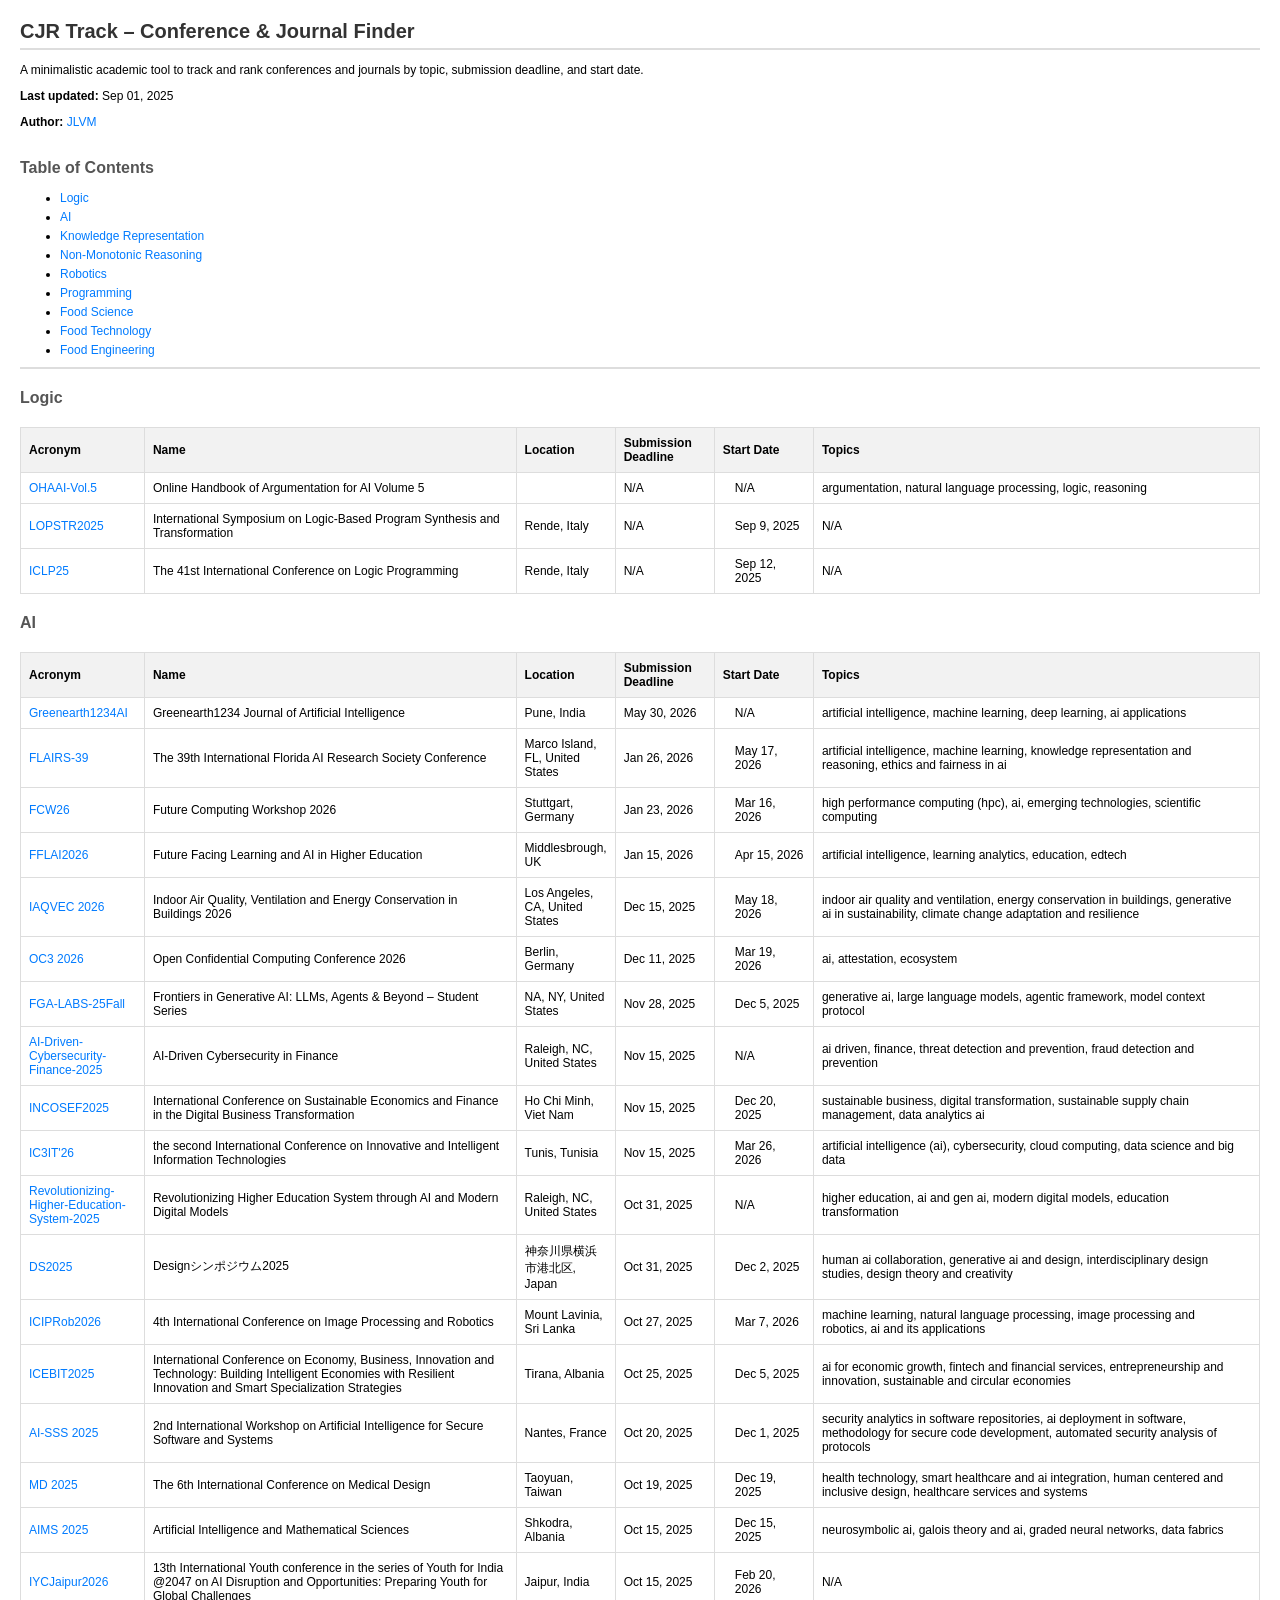
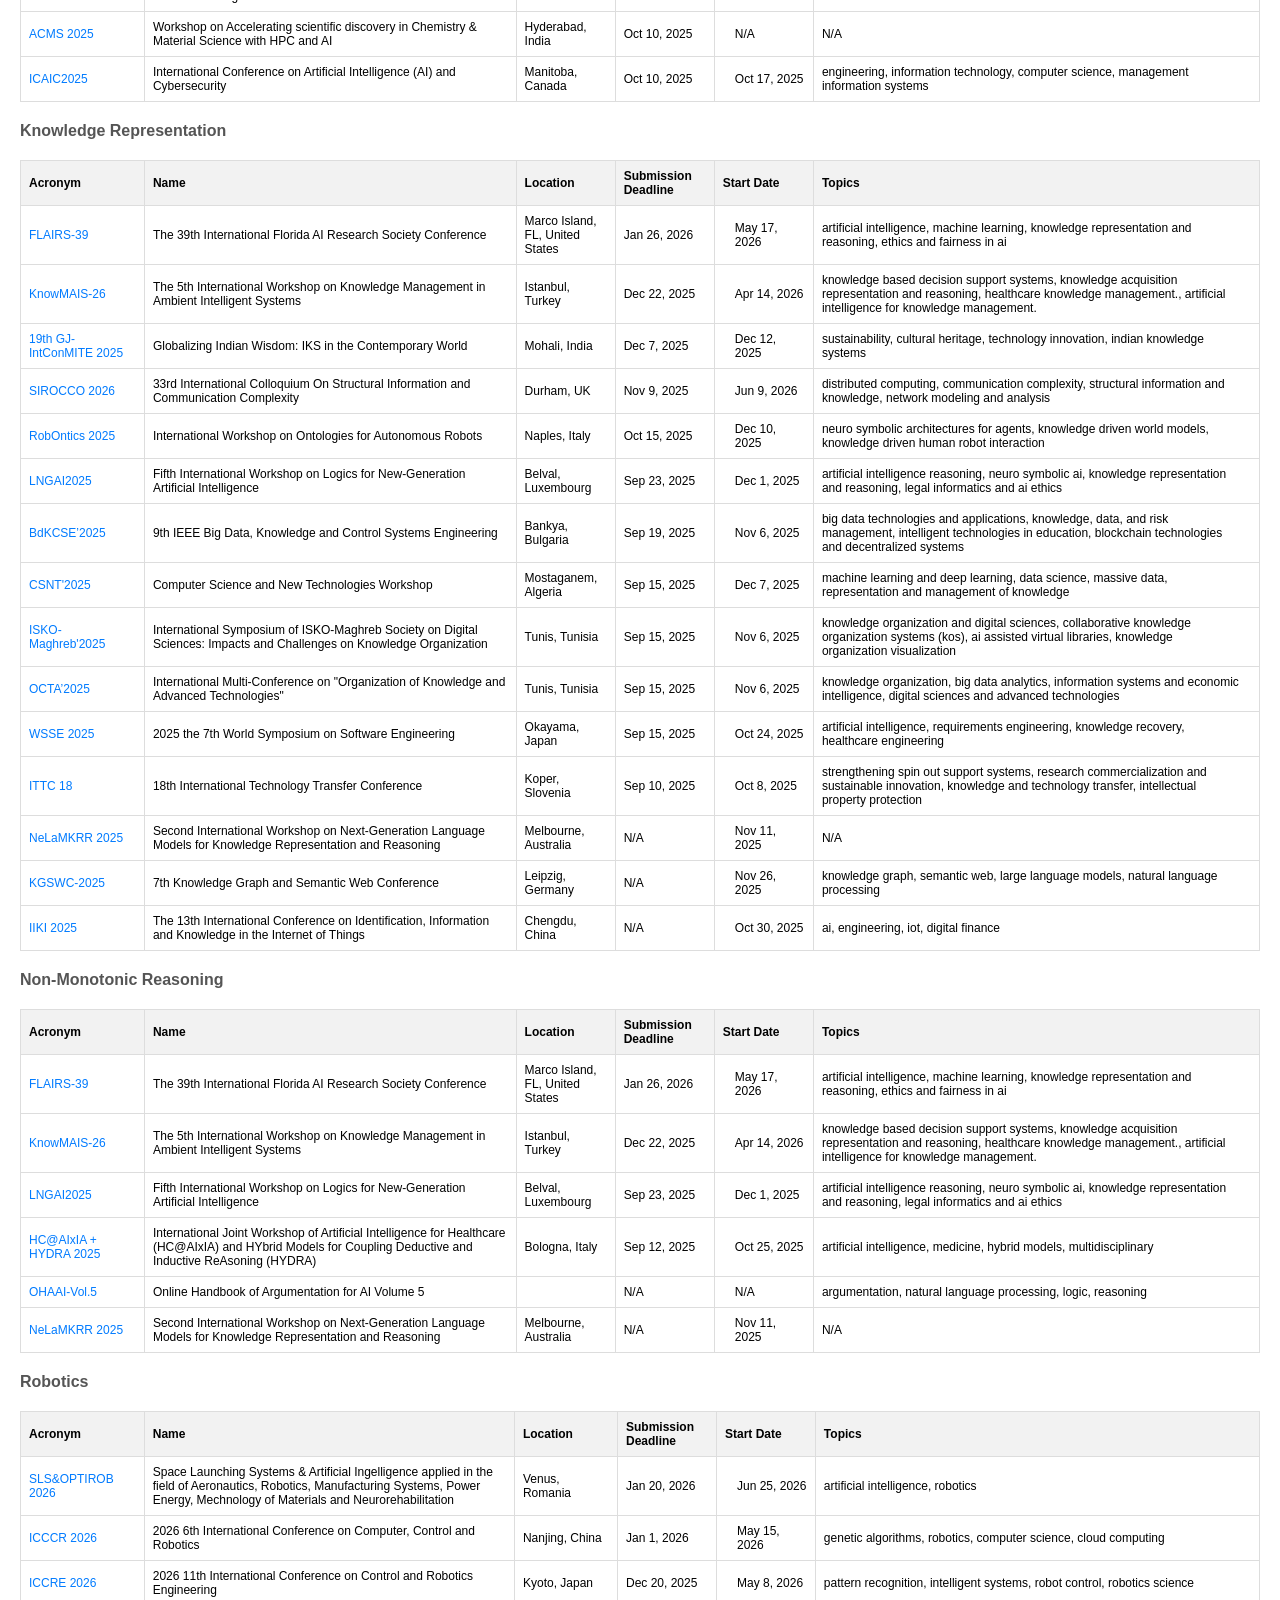
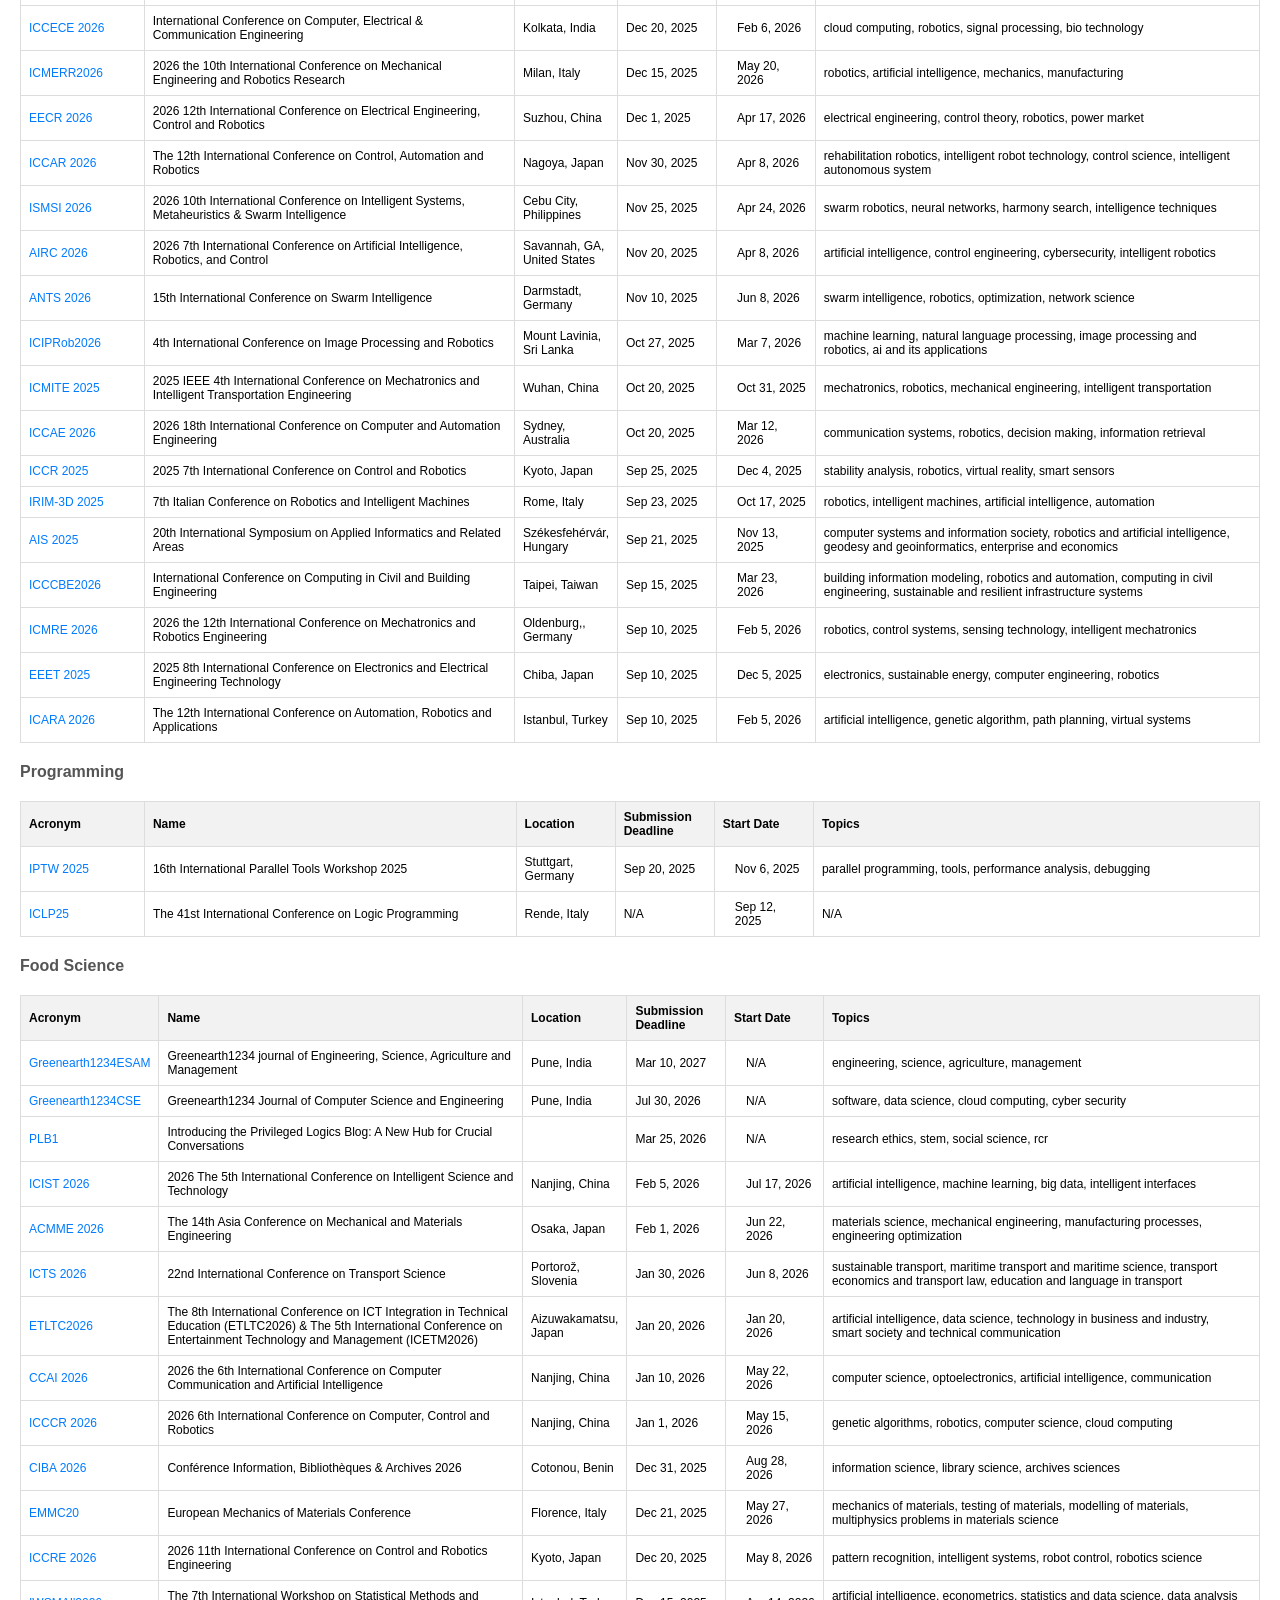
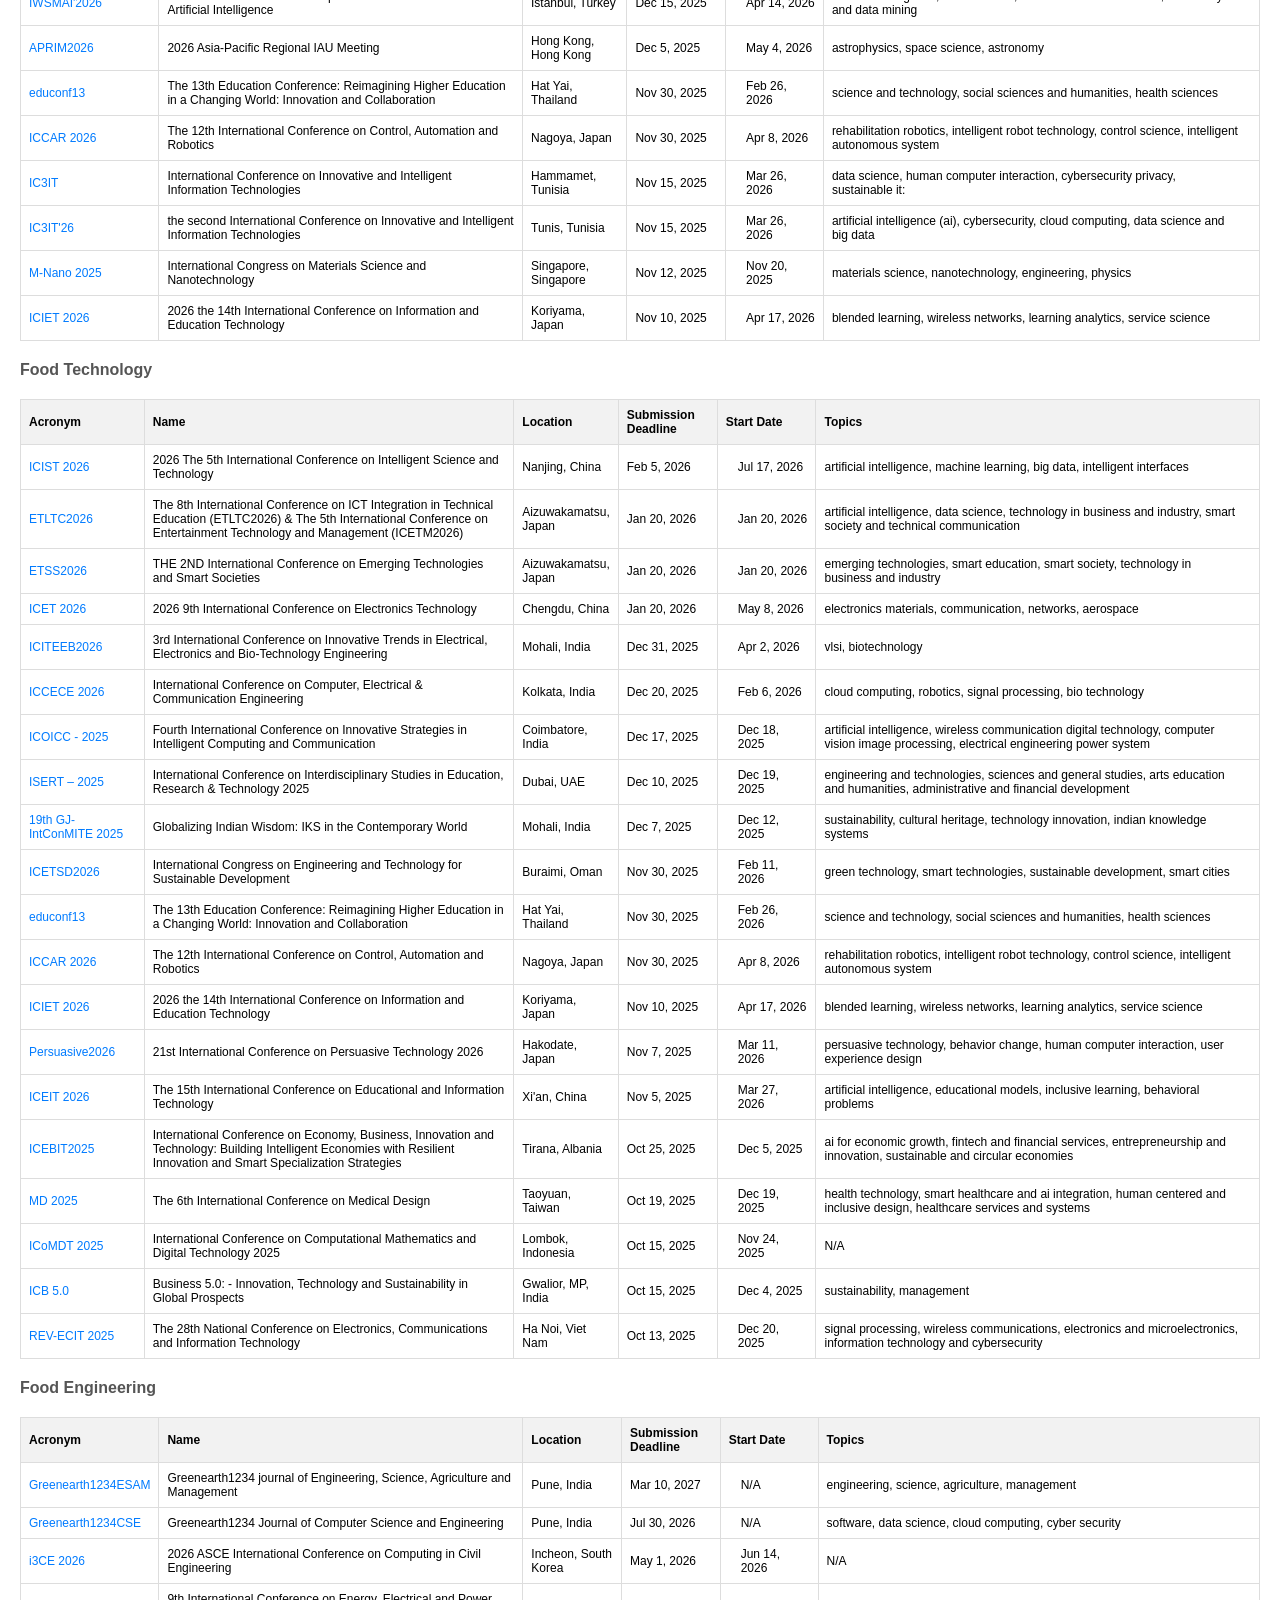
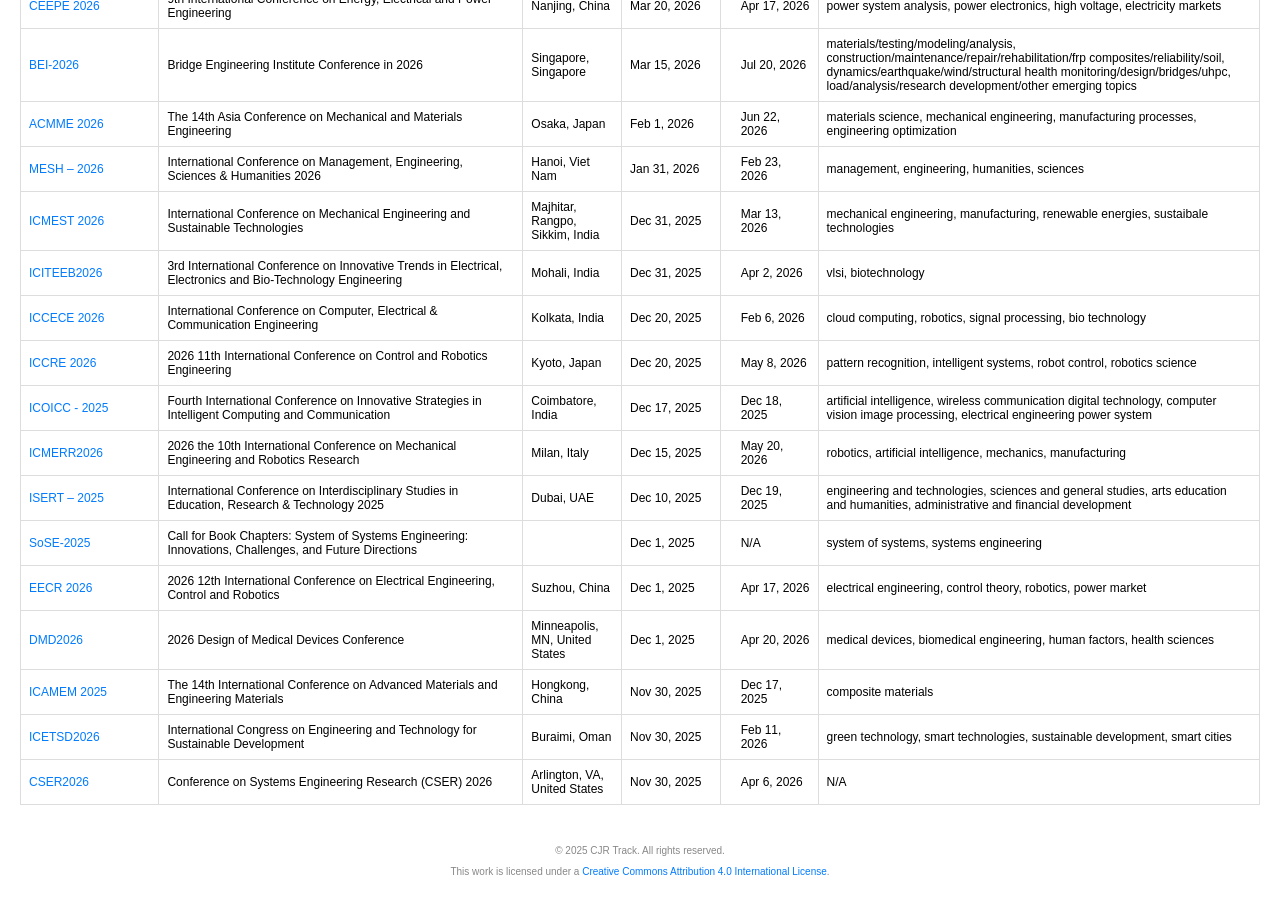
==== commit 2963c6db: "updating index.html" ====
--- a/docs/index.html
+++ b/docs/index.html
@@ -89,7 +89,7 @@
     <body>
         <h1>CJR Track – Conference & Journal Finder</h1>
         <p>A minimalistic academic tool to track and rank conferences and journals by topic, submission deadline, and start date.</p>
-        <p><strong>Last updated:</strong> Aug 02, 2025</p>
+        <p><strong>Last updated:</strong> Sep 01, 2025</p>
         <p><strong>Author:</strong> <a href="https://jluisvim.github.io/" target="_blank">JLVM</a></p>
         
     <h2 class="section-title">Table of Contents</h2>
@@ -174,6 +174,15 @@
                 </tr>
             
                 <tr>
+                    <td><a href="https://easychair.org/cfp/FCW26"  target="_blank">FCW26</a></td>
+                    <td>Future Computing Workshop 2026</td>
+                    <td>Stuttgart, Germany</td>
+                    <td>Jan 23, 2026</td>
+                    <td style="padding-left: 20px;">Mar 16, 2026</td>
+                    <td style="padding-right: 20px;">high performance computing (hpc), ai, emerging technologies, scientific computing</td>
+                </tr>
+            
+                <tr>
                     <td><a href="https://easychair.org/cfp/fflai2026"  target="_blank">FFLAI2026</a></td>
                     <td>Future Facing Learning and AI in Higher Education</td>
                     <td>Middlesbrough, UK</td>
@@ -192,6 +201,15 @@
                 </tr>
             
                 <tr>
+                    <td><a href="https://easychair.org/cfp/OC32026"  target="_blank">OC3 2026</a></td>
+                    <td>Open Confidential Computing Conference 2026</td>
+                    <td>Berlin, Germany</td>
+                    <td>Dec 11, 2025</td>
+                    <td style="padding-left: 20px;">Mar 19, 2026</td>
+                    <td style="padding-right: 20px;">ai, attestation, ecosystem</td>
+                </tr>
+            
+                <tr>
                     <td><a href="https://easychair.org/cfp/FGA-LABS-25FALL"  target="_blank">FGA-LABS-25Fall</a></td>
                     <td>Frontiers in Generative AI: LLMs, Agents & Beyond – Student Series</td>
                     <td>NA, NY, United States</td>
@@ -219,6 +237,15 @@
                 </tr>
             
                 <tr>
+                    <td><a href="https://easychair.org/cfp/IC3IT_26"  target="_blank">IC3IT'26</a></td>
+                    <td>the second International Conference on Innovative and Intelligent Information Technologies</td>
+                    <td>Tunis, Tunisia</td>
+                    <td>Nov 15, 2025</td>
+                    <td style="padding-left: 20px;">Mar 26, 2026</td>
+                    <td style="padding-right: 20px;">artificial intelligence (ai), cybersecurity, cloud computing, data science and big data</td>
+                </tr>
+            
+                <tr>
                     <td><a href="https://easychair.org/cfp/higher-education-system-2025"  target="_blank">Revolutionizing-Higher-Education-System-2025</a></td>
                     <td>Revolutionizing Higher Education System through AI and Modern Digital Models</td>
                     <td>Raleigh, NC, United States</td>
@@ -237,6 +264,15 @@
                 </tr>
             
                 <tr>
+                    <td><a href="https://easychair.org/cfp/iciprob2026"  target="_blank">ICIPRob2026</a></td>
+                    <td>4th International Conference on Image Processing and Robotics</td>
+                    <td>Mount Lavinia, Sri Lanka</td>
+                    <td>Oct 27, 2025</td>
+                    <td style="padding-left: 20px;">Mar 7, 2026</td>
+                    <td style="padding-right: 20px;">machine learning, natural language processing, image processing and robotics, ai and its applications</td>
+                </tr>
+            
+                <tr>
                     <td><a href="https://easychair.org/cfp/ICEBIT2025"  target="_blank">ICEBIT2025</a></td>
                     <td>International Conference on Economy, Business, Innovation and Technology: Building Intelligent Economies with Resilient Innovation and Smart Specialization Strategies</td>
                     <td>Tirana, Albania</td>
@@ -255,6 +291,15 @@
                 </tr>
             
                 <tr>
+                    <td><a href="https://easychair.org/cfp/MD2025"  target="_blank">MD 2025</a></td>
+                    <td>The 6th International Conference on Medical Design</td>
+                    <td>Taoyuan, Taiwan</td>
+                    <td>Oct 19, 2025</td>
+                    <td style="padding-left: 20px;">Dec 19, 2025</td>
+                    <td style="padding-right: 20px;">health technology, smart healthcare and ai integration, human centered and inclusive design, healthcare services and systems</td>
+                </tr>
+            
+                <tr>
                     <td><a href="https://easychair.org/cfp/aims2025"  target="_blank">AIMS 2025</a></td>
                     <td>Artificial Intelligence and Mathematical Sciences</td>
                     <td>Shkodra, Albania</td>
@@ -273,6 +318,15 @@
                 </tr>
             
                 <tr>
+                    <td><a href="https://easychair.org/cfp/acms-2025"  target="_blank">ACMS 2025</a></td>
+                    <td>Workshop on Accelerating scientific discovery in Chemistry & Material Science with HPC and AI</td>
+                    <td>Hyderabad, India</td>
+                    <td>Oct 10, 2025</td>
+                    <td style="padding-left: 20px;">N/A</td>
+                    <td style="padding-right: 20px;">N/A</td>
+                </tr>
+            
+                <tr>
                     <td><a href="https://easychair.org/cfp/ICAIC-2025"  target="_blank">ICAIC2025</a></td>
                     <td>International Conference on Artificial Intelligence (AI) and Cybersecurity</td>
                     <td>Manitoba, Canada</td>
@@ -281,31 +335,66 @@
                     <td style="padding-right: 20px;">engineering, information technology, computer science, management information systems</td>
                 </tr>
             
-                <tr>
-                    <td><a href="https://easychair.org/cfp/WISE2025_LLMA"  target="_blank">WISE2025Workshop_LLMA</a></td>
-                    <td>WISE2025 Workshop 2: The 1st International Workshop on LLM-Driven Agents</td>
-                    <td>Marrakech, Morocco</td>
-                    <td>Sep 30, 2025</td>
-                    <td style="padding-left: 20px;">Dec 15, 2025</td>
-                    <td style="padding-right: 20px;">llm, agent, multi modal, ai</td>
-                </tr>
-            
-                <tr>
-                    <td><a href="https://easychair.org/cfp/SACSRC2026"  target="_blank">SAC-SRC2026</a></td>
-                    <td>The 41st ACM/SIGAPP Symposium On Applied Computing - Student Research Competition</td>
-                    <td>Thessaloniki, Greece</td>
-                    <td>Sep 26, 2025</td>
-                    <td style="padding-left: 20px;">Mar 23, 2026</td>
-                    <td style="padding-right: 20px;">applied computing, ai, information systems, computer science</td>
-                </tr>
-            
-                <tr>
-                    <td><a href="https://easychair.org/cfp/SAC2026"  target="_blank">SAC2026</a></td>
-                    <td>The 41st ACM/SIGAPP Symposium On Applied Computing</td>
-                    <td>Thessaloniki, Greece</td>
-                    <td>Sep 26, 2025</td>
-                    <td style="padding-left: 20px;">Mar 23, 2026</td>
-                    <td style="padding-right: 20px;">applied computing, ai, information systems, computer science</td>
+            </tbody>
+        </table>
+        
+        <h2 id="theme_knowledge_representation">Knowledge Representation</h2>
+        <table>
+            <thead>
+                <tr>
+                    <th style="width: 10%;">Acronym</th>
+                    <th style="width: 30%;">Name</th>
+                    <th style="width: 8%;">Location</th>
+                    <th style="width: 8%;">Submission Deadline</th>
+                    <th style="width: 8%;">Start Date</th>
+                    <th style="width: 100%;">Topics</th>
+                </tr>
+            </thead>
+            <tbody>
+        
+                <tr>
+                    <td><a href="https://easychair.org/cfp/FLAIRS-39"  target="_blank">FLAIRS-39</a></td>
+                    <td>The 39th International Florida AI Research Society Conference</td>
+                    <td>Marco Island, FL, United States</td>
+                    <td>Jan 26, 2026</td>
+                    <td style="padding-left: 20px;">May 17, 2026</td>
+                    <td style="padding-right: 20px;">artificial intelligence, machine learning, knowledge representation and reasoning, ethics and fairness in ai</td>
+                </tr>
+            
+                <tr>
+                    <td><a href="https://easychair.org/cfp/KnowMAIS-26"  target="_blank">KnowMAIS-26</a></td>
+                    <td>The 5th International Workshop on Knowledge Management in Ambient Intelligent Systems</td>
+                    <td>Istanbul, Turkey</td>
+                    <td>Dec 22, 2025</td>
+                    <td style="padding-left: 20px;">Apr 14, 2026</td>
+                    <td style="padding-right: 20px;">knowledge based decision support systems, knowledge acquisition representation and reasoning, healthcare knowledge management., artificial intelligence for knowledge management.</td>
+                </tr>
+            
+                <tr>
+                    <td><a href="https://easychair.org/cfp/19thGJIntConMITE2025"  target="_blank">19th GJ-IntConMITE 2025</a></td>
+                    <td>Globalizing Indian Wisdom: IKS in the Contemporary World</td>
+                    <td>Mohali, India</td>
+                    <td>Dec 7, 2025</td>
+                    <td style="padding-left: 20px;">Dec 12, 2025</td>
+                    <td style="padding-right: 20px;">sustainability, cultural heritage, technology innovation, indian knowledge systems</td>
+                </tr>
+            
+                <tr>
+                    <td><a href="https://easychair.org/cfp/sirocco2026"  target="_blank">SIROCCO 2026</a></td>
+                    <td>33rd International Colloquium On Structural Information and Communication Complexity</td>
+                    <td>Durham, UK</td>
+                    <td>Nov 9, 2025</td>
+                    <td style="padding-left: 20px;">Jun 9, 2026</td>
+                    <td style="padding-right: 20px;">distributed computing, communication complexity, structural information and knowledge, network modeling and analysis</td>
+                </tr>
+            
+                <tr>
+                    <td><a href="https://easychair.org/cfp/RobOntics2025"  target="_blank">RobOntics 2025</a></td>
+                    <td>International Workshop on Ontologies for Autonomous Robots</td>
+                    <td>Naples, Italy</td>
+                    <td>Oct 15, 2025</td>
+                    <td style="padding-left: 20px;">Dec 10, 2025</td>
+                    <td style="padding-right: 20px;">neuro symbolic architectures for agents, knowledge driven world models, knowledge driven human robot interaction</td>
                 </tr>
             
                 <tr>
@@ -318,72 +407,90 @@
                 </tr>
             
                 <tr>
-                    <td><a href="https://easychair.org/cfp/cyber-ai2025"  target="_blank">Cyber-AI 2025</a></td>
-                    <td>First Summer School on Artificial Intelligence in Cybersecurity</td>
-                    <td>Cancun, Mexico</td>
-                    <td>Sep 20, 2025</td>
-                    <td style="padding-left: 20px;">Nov 3, 2025</td>
-                    <td style="padding-right: 20px;">artificial intelligence, devsecops, cybersecurity</td>
-                </tr>
-            
-                <tr>
-                    <td><a href="https://easychair.org/cfp/CEII2025"  target="_blank">CEII 2025</a></td>
-                    <td>The 8th Asia Conference on Cognitive Engineering and Intelligent Interaction</td>
-                    <td>Hong Kong, China</td>
-                    <td>Sep 20, 2025</td>
-                    <td style="padding-left: 20px;">Dec 19, 2025</td>
-                    <td style="padding-right: 20px;">artificial intelligence and soft computing, cognitive science and computational biology, human ai teaming, extended interaction</td>
-                </tr>
-            
-                <tr>
-                    <td><a href="https://easychair.org/cfp/ihm25xai4u"  target="_blank">IHM '25 – XAI4U</a></td>
-                    <td>IHM '25 – Explainable AI for End Users</td>
-                    <td>Toulouse, France</td>
+                    <td><a href="https://easychair.org/cfp/bdkcse-2025"  target="_blank">BdKCSE’2025</a></td>
+                    <td>9th IEEE Big Data, Knowledge and Control Systems Engineering</td>
+                    <td>Bankya, Bulgaria</td>
                     <td>Sep 19, 2025</td>
-                    <td style="padding-left: 20px;">Nov 4, 2025</td>
-                    <td style="padding-right: 20px;">human computer interaction, explainable artificial intelligence, ai and user modeling, interactive data and information visualization</td>
-                </tr>
-            
-                <tr>
-                    <td><a href="https://easychair.org/cfp/AISTEMEDU-2025"  target="_blank">AISTEMEDU-2025</a></td>
-                    <td>IEEE International Conference on AI-Driven STEM Education and Learning Technologies</td>
-                    <td>Al Khobar, Saudi Arabia</td>
+                    <td style="padding-left: 20px;">Nov 6, 2025</td>
+                    <td style="padding-right: 20px;">big data technologies and applications, knowledge, data, and risk management, intelligent technologies in education, blockchain technologies and decentralized systems</td>
+                </tr>
+            
+                <tr>
+                    <td><a href="https://easychair.org/cfp/csnt2025"  target="_blank">CSNT'2025</a></td>
+                    <td>Computer Science and New Technologies Workshop</td>
+                    <td>Mostaganem, Algeria</td>
                     <td>Sep 15, 2025</td>
-                    <td style="padding-left: 20px;">Dec 29, 2025</td>
-                    <td style="padding-right: 20px;">transform stem education with ai, innovate computational and mathematical modeling, promote ai for sustainability, impacts of ai</td>
-                </tr>
-            
-                <tr>
-                    <td><a href="https://easychair.org/cfp/BCK25"  target="_blank">BCK25</a></td>
-                    <td>Blockchain Kaigi 2025</td>
-                    <td>Mumbai, India</td>
+                    <td style="padding-left: 20px;">Dec 7, 2025</td>
+                    <td style="padding-right: 20px;">machine learning and deep learning, data science, massive data, representation and management of knowledge</td>
+                </tr>
+            
+                <tr>
+                    <td><a href="https://easychair.org/cfp/isko-maghreb2025"  target="_blank">ISKO-Maghreb'2025</a></td>
+                    <td>International Symposium of ISKO-Maghreb Society on Digital Sciences: Impacts and Challenges on Knowledge Organization</td>
+                    <td>Tunis, Tunisia</td>
                     <td>Sep 15, 2025</td>
-                    <td style="padding-left: 20px;">Dec 4, 2025</td>
-                    <td style="padding-right: 20px;">blockchain foundations technology and applications, smart contracts and their verification, decentralised finance and privacy, ai/ml applications to blockchain technology</td>
-                </tr>
-            
-                <tr>
-                    <td><a href="https://easychair.org/cfp/AIHORIZONS2025"  target="_blank">AI Horizons 2025</a></td>
-                    <td>AI Horizons 2025: Redefining Global Business Paradigms for a Sustainable Future</td>
-                    <td>Bengaluru, India</td>
-                    <td>Sep 12, 2025</td>
-                    <td style="padding-left: 20px;">N/A</td>
+                    <td style="padding-left: 20px;">Nov 6, 2025</td>
+                    <td style="padding-right: 20px;">knowledge organization and digital sciences, collaborative knowledge organization systems (kos), ai assisted virtual libraries, knowledge organization visualization</td>
+                </tr>
+            
+                <tr>
+                    <td><a href="https://easychair.org/cfp/OCTA2025"  target="_blank">OCTA’2025</a></td>
+                    <td>International Multi-Conference on "Organization of Knowledge and Advanced Technologies"</td>
+                    <td>Tunis, Tunisia</td>
+                    <td>Sep 15, 2025</td>
+                    <td style="padding-left: 20px;">Nov 6, 2025</td>
+                    <td style="padding-right: 20px;">knowledge organization, big data analytics, information systems and economic intelligence, digital sciences and advanced technologies</td>
+                </tr>
+            
+                <tr>
+                    <td><a href="https://easychair.org/cfp/WSSE2025"  target="_blank">WSSE 2025</a></td>
+                    <td>2025 the 7th World Symposium on Software Engineering</td>
+                    <td>Okayama, Japan</td>
+                    <td>Sep 15, 2025</td>
+                    <td style="padding-left: 20px;">Oct 24, 2025</td>
+                    <td style="padding-right: 20px;">artificial intelligence, requirements engineering, knowledge recovery, healthcare engineering</td>
+                </tr>
+            
+                <tr>
+                    <td><a href="https://easychair.org/cfp/ittc18"  target="_blank">ITTC 18</a></td>
+                    <td>18th International Technology Transfer Conference</td>
+                    <td>Koper, Slovenia</td>
+                    <td>Sep 10, 2025</td>
+                    <td style="padding-left: 20px;">Oct 8, 2025</td>
+                    <td style="padding-right: 20px;">strengthening spin out support systems, research commercialization and sustainable innovation, knowledge and technology transfer, intellectual property protection</td>
+                </tr>
+            
+                <tr>
+                    <td><a href="https://easychair.org/cfp/NeLaMKRR2025"  target="_blank">NeLaMKRR 2025</a></td>
+                    <td>Second International Workshop on Next-Generation Language Models for Knowledge Representation and Reasoning</td>
+                    <td>Melbourne, Australia</td>
+                    <td>N/A</td>
+                    <td style="padding-left: 20px;">Nov 11, 2025</td>
                     <td style="padding-right: 20px;">N/A</td>
                 </tr>
             
                 <tr>
-                    <td><a href="https://easychair.org/cfp/TechLING_25"  target="_blank">TechLING'25</a></td>
-                    <td>TechLING'25</td>
-                    <td>Besançon, France</td>
-                    <td>Sep 5, 2025</td>
-                    <td style="padding-left: 20px;">Oct 2, 2025</td>
-                    <td style="padding-right: 20px;">ai supported language learning, language technologies, digital arts, cultural inclusion and diversity</td>
+                    <td><a href="https://easychair.org/cfp/KGSWC-2025"  target="_blank">KGSWC-2025</a></td>
+                    <td>7th Knowledge Graph and Semantic Web Conference</td>
+                    <td>Leipzig, Germany</td>
+                    <td>N/A</td>
+                    <td style="padding-left: 20px;">Nov 26, 2025</td>
+                    <td style="padding-right: 20px;">knowledge graph, semantic web, large language models, natural language processing</td>
+                </tr>
+            
+                <tr>
+                    <td><a href="https://easychair.org/cfp/iiki2025"  target="_blank">IIKI 2025</a></td>
+                    <td>The 13th International Conference on Identification, Information and Knowledge in the Internet of Things</td>
+                    <td>Chengdu, China</td>
+                    <td>N/A</td>
+                    <td style="padding-left: 20px;">Oct 30, 2025</td>
+                    <td style="padding-right: 20px;">ai, engineering, iot, digital finance</td>
                 </tr>
             
             </tbody>
         </table>
         
-        <h2 id="theme_knowledge_representation">Knowledge Representation</h2>
+        <h2 id="theme_non-monotonic_reasoning">Non-Monotonic Reasoning</h2>
         <table>
             <thead>
                 <tr>
@@ -407,12 +514,12 @@
                 </tr>
             
                 <tr>
-                    <td><a href="https://easychair.org/cfp/sirocco2026"  target="_blank">SIROCCO 2026</a></td>
-                    <td>33rd International Colloquium On Structural Information and Communication Complexity</td>
-                    <td>Durham, UK</td>
-                    <td>Nov 9, 2025</td>
-                    <td style="padding-left: 20px;">Jun 9, 2026</td>
-                    <td style="padding-right: 20px;">distributed computing, communication complexity, structural information and knowledge, network modeling and analysis</td>
+                    <td><a href="https://easychair.org/cfp/KnowMAIS-26"  target="_blank">KnowMAIS-26</a></td>
+                    <td>The 5th International Workshop on Knowledge Management in Ambient Intelligent Systems</td>
+                    <td>Istanbul, Turkey</td>
+                    <td>Dec 22, 2025</td>
+                    <td style="padding-left: 20px;">Apr 14, 2026</td>
+                    <td style="padding-right: 20px;">knowledge based decision support systems, knowledge acquisition representation and reasoning, healthcare knowledge management., artificial intelligence for knowledge management.</td>
                 </tr>
             
                 <tr>
@@ -425,93 +532,21 @@
                 </tr>
             
                 <tr>
-                    <td><a href="https://easychair.org/cfp/bdkcse-2025"  target="_blank">BdKCSE’2025</a></td>
-                    <td>9th IEEE Big Data, Knowledge and Control Systems Engineering</td>
-                    <td>Bankya, Bulgaria</td>
-                    <td>Sep 19, 2025</td>
-                    <td style="padding-left: 20px;">Nov 6, 2025</td>
-                    <td style="padding-right: 20px;">big data technologies and applications, knowledge, data, and risk management, intelligent technologies in education, blockchain technologies and decentralized systems</td>
-                </tr>
-            
-                <tr>
-                    <td><a href="https://easychair.org/cfp/csnt2025"  target="_blank">CSNT'2025</a></td>
-                    <td>Computer Science and New Technologies Workshop</td>
-                    <td>Mostaganem, Algeria</td>
-                    <td>Sep 15, 2025</td>
-                    <td style="padding-left: 20px;">Dec 7, 2025</td>
-                    <td style="padding-right: 20px;">machine learning and deep learning, data science, massive data, representation and management of knowledge</td>
-                </tr>
-            
-                <tr>
-                    <td><a href="https://easychair.org/cfp/OCTA2025"  target="_blank">OCTA’2025</a></td>
-                    <td>International Multi-Conference on "Organization of Knowledge and Advanced Technologies"</td>
-                    <td>Tunis, Tunisia</td>
-                    <td>Sep 7, 2025</td>
-                    <td style="padding-left: 20px;">Nov 6, 2025</td>
-                    <td style="padding-right: 20px;">knowledge organization, big data analytics, information systems and economic intelligence, digital sciences and advanced technologies</td>
-                </tr>
-            
-                <tr>
-                    <td><a href="https://easychair.org/cfp/socthadickconf25"  target="_blank">SOCTHADICKconf'25</a></td>
-                    <td>2025 5th International Conference of the Society for the Advancement of Ict & Comparative Knowledge</td>
-                    <td>Ibadan, Nigeria</td>
-                    <td>Sep 1, 2025</td>
-                    <td style="padding-left: 20px;">Nov 16, 2025</td>
-                    <td style="padding-right: 20px;">artificial intelligence, software engineering, cybersecurity, data/information science</td>
-                </tr>
-            
-                <tr>
-                    <td><a href="https://easychair.org/cfp/KICSS2025"  target="_blank">KICSS2025</a></td>
-                    <td>The 20th International Conference on Knowledge, Information and Creativity Support Systems</td>
-                    <td>Nagaoka, Japan</td>
-                    <td>Aug 31, 2025</td>
-                    <td style="padding-left: 20px;">Dec 3, 2025</td>
-                    <td style="padding-right: 20px;">N/A</td>
-                </tr>
-            
-                <tr>
-                    <td><a href="https://easychair.org/cfp/WSSE2025"  target="_blank">WSSE 2025</a></td>
-                    <td>2025 the 7th World Symposium on Software Engineering</td>
-                    <td>Okayama, Japan</td>
-                    <td>Aug 30, 2025</td>
-                    <td style="padding-left: 20px;">Oct 24, 2025</td>
-                    <td style="padding-right: 20px;">artificial intelligence, requirements engineering, knowledge recovery, healthcare engineering</td>
-                </tr>
-            
-                <tr>
-                    <td><a href="https://easychair.org/cfp/ISKE2025"  target="_blank">ISKE 2025</a></td>
-                    <td>2025 the 20th International Conference on Intelligent Systems and Knowledge Engineering</td>
-                    <td>Shunde, China</td>
-                    <td>Aug 15, 2025</td>
-                    <td style="padding-left: 20px;">Nov 21, 2025</td>
-                    <td style="padding-right: 20px;">knowledge engineering, speech recognition, intelligent robot, intelligent game</td>
-                </tr>
-            
-                <tr>
-                    <td><a href="https://easychair.org/cfp/LLAIS2025"  target="_blank">LLAIS2025</a></td>
-                    <td>Workshop on LLM-Based Agents for Intelligent Systems</td>
+                    <td><a href="https://easychair.org/cfp/HC-AIxIA-HYDRA-2025"  target="_blank">HC@AIxIA + HYDRA 2025</a></td>
+                    <td>International Joint Workshop of Artificial Intelligence for Healthcare (HC@AIxIA) and HYbrid Models for Coupling Deductive and Inductive ReAsoning (HYDRA)</td>
                     <td>Bologna, Italy</td>
-                    <td>Aug 15, 2025</td>
+                    <td>Sep 12, 2025</td>
                     <td style="padding-left: 20px;">Oct 25, 2025</td>
-                    <td style="padding-right: 20px;">knowledge graph enhancement, reproducibility and evaluation and ethical, software and ai integration, rag and ir</td>
-                </tr>
-            
-                <tr>
-                    <td><a href="https://easychair.org/cfp/KSE-2025"  target="_blank">KSE 2025</a></td>
-                    <td>The 17th International Conference on Knowledge and Systems Engineering</td>
-                    <td>Dalat, Viet Nam</td>
-                    <td>Aug 15, 2025</td>
-                    <td style="padding-left: 20px;">Nov 6, 2025</td>
-                    <td style="padding-right: 20px;">cloud computing, ai/machine learning, software and systems, bioinformatics and computational biology</td>
-                </tr>
-            
-                <tr>
-                    <td><a href="https://easychair.org/cfp/akr3_2025"  target="_blank">AKR³ 2025</a></td>
-                    <td>2nd International Workshop on Actionable Knowledge Representation and Reasoning for Robots</td>
-                    <td>Nara, Japan</td>
-                    <td>Aug 10, 2025</td>
-                    <td style="padding-left: 20px;">Nov 2, 2025</td>
-                    <td style="padding-right: 20px;">knowledge representation for robotics, knowledge enhanced robotics, multi modal reasoning for robotics, knowledge grounding</td>
+                    <td style="padding-right: 20px;">artificial intelligence, medicine, hybrid models, multidisciplinary</td>
+                </tr>
+            
+                <tr>
+                    <td><a href="https://easychair.org/cfp/OHAAI-Vol5"  target="_blank">OHAAI-Vol.5</a></td>
+                    <td>Online Handbook of Argumentation for AI Volume 5</td>
+                    <td></td>
+                    <td>N/A</td>
+                    <td style="padding-left: 20px;">N/A</td>
+                    <td style="padding-right: 20px;">argumentation, natural language processing, logic, reasoning</td>
                 </tr>
             
                 <tr>
@@ -523,46 +558,10 @@
                     <td style="padding-right: 20px;">N/A</td>
                 </tr>
             
-                <tr>
-                    <td><a href="https://easychair.org/cfp/isko-maghreb2025"  target="_blank">ISKO-Maghreb'2025</a></td>
-                    <td>International Symposium of ISKO-Maghreb Society on Digital Sciences: Impacts and Challenges on Knowledge Organization</td>
-                    <td>Tunis, Tunisia</td>
-                    <td>N/A</td>
-                    <td style="padding-left: 20px;">Nov 6, 2025</td>
-                    <td style="padding-right: 20px;">knowledge organization and digital sciences, collaborative knowledge organization systems (kos), ai assisted virtual libraries, knowledge organization visualization</td>
-                </tr>
-            
-                <tr>
-                    <td><a href="https://easychair.org/cfp/KGSWC-2025"  target="_blank">KGSWC-2025</a></td>
-                    <td>7th Knowledge Graph and Semantic Web Conference</td>
-                    <td>Leipzig, Germany</td>
-                    <td>N/A</td>
-                    <td style="padding-left: 20px;">Nov 26, 2025</td>
-                    <td style="padding-right: 20px;">knowledge graph, semantic web, large language models, natural language processing</td>
-                </tr>
-            
-                <tr>
-                    <td><a href="https://easychair.org/cfp/bridge25"  target="_blank">BRIDGE 25</a></td>
-                    <td>BRIDGE workshop – Social Robots from Childhood to Adulthood: Bonding, Responsibility, Variability in Interactions Across Domains, Growth of Interdisciplinary Knowledge, and Ethics</td>
-                    <td>Eindhoven, Netherlands</td>
-                    <td>N/A</td>
-                    <td style="padding-left: 20px;">Aug 25, 2025</td>
-                    <td style="padding-right: 20px;">child robot interaction, social robotics, human robot interaction</td>
-                </tr>
-            
-                <tr>
-                    <td><a href="https://easychair.org/cfp/iiki2025"  target="_blank">IIKI 2025</a></td>
-                    <td>The 13th International Conference on Identification, Information and Knowledge in the Internet of Things</td>
-                    <td>Chengdu, China</td>
-                    <td>N/A</td>
-                    <td style="padding-left: 20px;">Oct 30, 2025</td>
-                    <td style="padding-right: 20px;">ai, engineering, iot, digital finance</td>
-                </tr>
-            
             </tbody>
         </table>
         
-        <h2 id="theme_non-monotonic_reasoning">Non-Monotonic Reasoning</h2>
+        <h2 id="theme_robotics">Robotics</h2>
         <table>
             <thead>
                 <tr>
@@ -577,63 +576,189 @@
             <tbody>
         
                 <tr>
-                    <td><a href="https://easychair.org/cfp/FLAIRS-39"  target="_blank">FLAIRS-39</a></td>
-                    <td>The 39th International Florida AI Research Society Conference</td>
-                    <td>Marco Island, FL, United States</td>
-                    <td>Jan 26, 2026</td>
-                    <td style="padding-left: 20px;">May 17, 2026</td>
-                    <td style="padding-right: 20px;">artificial intelligence, machine learning, knowledge representation and reasoning, ethics and fairness in ai</td>
-                </tr>
-            
-                <tr>
-                    <td><a href="https://easychair.org/cfp/LNGAI2025"  target="_blank">LNGAI2025</a></td>
-                    <td>Fifth International Workshop on Logics for New-Generation Artificial Intelligence</td>
-                    <td>Belval, Luxembourg</td>
+                    <td><a href="https://easychair.org/cfp/SLS_OPTIROB2026"  target="_blank">SLS&OPTIROB 2026</a></td>
+                    <td>Space Launching Systems & Artificial Ingelligence applied in the field of Aeronautics, Robotics, Manufacturing Systems, Power Energy, Mechnology of Materials and Neurorehabilitation</td>
+                    <td>Venus, Romania</td>
+                    <td>Jan 20, 2026</td>
+                    <td style="padding-left: 20px;">Jun 25, 2026</td>
+                    <td style="padding-right: 20px;">artificial intelligence, robotics</td>
+                </tr>
+            
+                <tr>
+                    <td><a href="https://easychair.org/cfp/ICCCR2026"  target="_blank">ICCCR 2026</a></td>
+                    <td>2026 6th International Conference on Computer, Control and Robotics</td>
+                    <td>Nanjing, China</td>
+                    <td>Jan 1, 2026</td>
+                    <td style="padding-left: 20px;">May 15, 2026</td>
+                    <td style="padding-right: 20px;">genetic algorithms, robotics, computer science, cloud computing</td>
+                </tr>
+            
+                <tr>
+                    <td><a href="https://easychair.org/cfp/ICCRE2026"  target="_blank">ICCRE 2026</a></td>
+                    <td>2026 11th International Conference on Control and Robotics Engineering</td>
+                    <td>Kyoto, Japan</td>
+                    <td>Dec 20, 2025</td>
+                    <td style="padding-left: 20px;">May 8, 2026</td>
+                    <td style="padding-right: 20px;">pattern recognition, intelligent systems, robot control, robotics science</td>
+                </tr>
+            
+                <tr>
+                    <td><a href="https://easychair.org/cfp/ICCECE-2026"  target="_blank">ICCECE 2026</a></td>
+                    <td>International Conference on Computer, Electrical & Communication Engineering</td>
+                    <td>Kolkata, India</td>
+                    <td>Dec 20, 2025</td>
+                    <td style="padding-left: 20px;">Feb 6, 2026</td>
+                    <td style="padding-right: 20px;">cloud computing, robotics, signal processing, bio technology</td>
+                </tr>
+            
+                <tr>
+                    <td><a href="https://easychair.org/cfp/ICMERR2026"  target="_blank">ICMERR2026</a></td>
+                    <td>2026 the 10th International Conference on Mechanical Engineering and Robotics Research</td>
+                    <td>Milan, Italy</td>
+                    <td>Dec 15, 2025</td>
+                    <td style="padding-left: 20px;">May 20, 2026</td>
+                    <td style="padding-right: 20px;">robotics, artificial intelligence, mechanics, manufacturing</td>
+                </tr>
+            
+                <tr>
+                    <td><a href="https://easychair.org/cfp/EECR2026"  target="_blank">EECR 2026</a></td>
+                    <td>2026 12th International Conference on Electrical Engineering, Control and Robotics</td>
+                    <td>Suzhou, China</td>
+                    <td>Dec 1, 2025</td>
+                    <td style="padding-left: 20px;">Apr 17, 2026</td>
+                    <td style="padding-right: 20px;">electrical engineering, control theory, robotics, power market</td>
+                </tr>
+            
+                <tr>
+                    <td><a href="https://easychair.org/cfp/ICCAR2026"  target="_blank">ICCAR 2026</a></td>
+                    <td>The 12th International Conference on Control, Automation and Robotics</td>
+                    <td>Nagoya, Japan</td>
+                    <td>Nov 30, 2025</td>
+                    <td style="padding-left: 20px;">Apr 8, 2026</td>
+                    <td style="padding-right: 20px;">rehabilitation robotics, intelligent robot technology, control science, intelligent autonomous system</td>
+                </tr>
+            
+                <tr>
+                    <td><a href="https://easychair.org/cfp/ISMSI2026"  target="_blank">ISMSI 2026</a></td>
+                    <td>2026 10th International Conference on Intelligent Systems, Metaheuristics & Swarm Intelligence</td>
+                    <td>Cebu City, Philippines</td>
+                    <td>Nov 25, 2025</td>
+                    <td style="padding-left: 20px;">Apr 24, 2026</td>
+                    <td style="padding-right: 20px;">swarm robotics, neural networks, harmony search, intelligence techniques</td>
+                </tr>
+            
+                <tr>
+                    <td><a href="https://easychair.org/cfp/AIRC2026"  target="_blank">AIRC 2026</a></td>
+                    <td>2026 7th International Conference on Artificial Intelligence, Robotics, and Control</td>
+                    <td>Savannah, GA, United States</td>
+                    <td>Nov 20, 2025</td>
+                    <td style="padding-left: 20px;">Apr 8, 2026</td>
+                    <td style="padding-right: 20px;">artificial intelligence, control engineering, cybersecurity, intelligent robotics</td>
+                </tr>
+            
+                <tr>
+                    <td><a href="https://easychair.org/cfp/ants2026"  target="_blank">ANTS 2026</a></td>
+                    <td>15th International Conference on Swarm Intelligence</td>
+                    <td>Darmstadt, Germany</td>
+                    <td>Nov 10, 2025</td>
+                    <td style="padding-left: 20px;">Jun 8, 2026</td>
+                    <td style="padding-right: 20px;">swarm intelligence, robotics, optimization, network science</td>
+                </tr>
+            
+                <tr>
+                    <td><a href="https://easychair.org/cfp/iciprob2026"  target="_blank">ICIPRob2026</a></td>
+                    <td>4th International Conference on Image Processing and Robotics</td>
+                    <td>Mount Lavinia, Sri Lanka</td>
+                    <td>Oct 27, 2025</td>
+                    <td style="padding-left: 20px;">Mar 7, 2026</td>
+                    <td style="padding-right: 20px;">machine learning, natural language processing, image processing and robotics, ai and its applications</td>
+                </tr>
+            
+                <tr>
+                    <td><a href="https://easychair.org/cfp/ICMITE2025"  target="_blank">ICMITE 2025</a></td>
+                    <td>2025 IEEE 4th International Conference on Mechatronics and Intelligent Transportation Engineering</td>
+                    <td>Wuhan, China</td>
+                    <td>Oct 20, 2025</td>
+                    <td style="padding-left: 20px;">Oct 31, 2025</td>
+                    <td style="padding-right: 20px;">mechatronics, robotics, mechanical engineering, intelligent transportation</td>
+                </tr>
+            
+                <tr>
+                    <td><a href="https://easychair.org/cfp/ICCAE2026"  target="_blank">ICCAE 2026</a></td>
+                    <td>2026 18th International Conference on Computer and Automation Engineering</td>
+                    <td>Sydney, Australia</td>
+                    <td>Oct 20, 2025</td>
+                    <td style="padding-left: 20px;">Mar 12, 2026</td>
+                    <td style="padding-right: 20px;">communication systems, robotics, decision making, information retrieval</td>
+                </tr>
+            
+                <tr>
+                    <td><a href="https://easychair.org/cfp/ICCR2025"  target="_blank">ICCR 2025</a></td>
+                    <td>2025 7th International Conference on Control and Robotics</td>
+                    <td>Kyoto, Japan</td>
+                    <td>Sep 25, 2025</td>
+                    <td style="padding-left: 20px;">Dec 4, 2025</td>
+                    <td style="padding-right: 20px;">stability analysis, robotics, virtual reality, smart sensors</td>
+                </tr>
+            
+                <tr>
+                    <td><a href="https://easychair.org/cfp/irim3d_2025"  target="_blank">IRIM-3D 2025</a></td>
+                    <td>7th Italian Conference on Robotics and Intelligent Machines</td>
+                    <td>Rome, Italy</td>
                     <td>Sep 23, 2025</td>
-                    <td style="padding-left: 20px;">Dec 1, 2025</td>
-                    <td style="padding-right: 20px;">artificial intelligence reasoning, neuro symbolic ai, knowledge representation and reasoning, legal informatics and ai ethics</td>
-                </tr>
-            
-                <tr>
-                    <td><a href="https://easychair.org/cfp/HC-AIxIA-HYDRA-2025"  target="_blank">HC@AIxIA + HYDRA 2025</a></td>
-                    <td>nternational Joint Workshop of Artificial Intelligence for Healthcare (HC@AIxIA) and HYbrid Models for Coupling Deductive and Inductive ReAsoning (HYDRA)</td>
-                    <td>Bologna, Italy</td>
-                    <td>Sep 12, 2025</td>
-                    <td style="padding-left: 20px;">Oct 25, 2025</td>
-                    <td style="padding-right: 20px;">artificial intelligence, medicine, hybrid models, multidisciplinary</td>
-                </tr>
-            
-                <tr>
-                    <td><a href="https://easychair.org/cfp/akr3_2025"  target="_blank">AKR³ 2025</a></td>
-                    <td>2nd International Workshop on Actionable Knowledge Representation and Reasoning for Robots</td>
-                    <td>Nara, Japan</td>
-                    <td>Aug 10, 2025</td>
-                    <td style="padding-left: 20px;">Nov 2, 2025</td>
-                    <td style="padding-right: 20px;">knowledge representation for robotics, knowledge enhanced robotics, multi modal reasoning for robotics, knowledge grounding</td>
-                </tr>
-            
-                <tr>
-                    <td><a href="https://easychair.org/cfp/OHAAI-Vol5"  target="_blank">OHAAI-Vol.5</a></td>
-                    <td>Online Handbook of Argumentation for AI Volume 5</td>
-                    <td></td>
-                    <td>N/A</td>
-                    <td style="padding-left: 20px;">N/A</td>
-                    <td style="padding-right: 20px;">argumentation, natural language processing, logic, reasoning</td>
-                </tr>
-            
-                <tr>
-                    <td><a href="https://easychair.org/cfp/NeLaMKRR2025"  target="_blank">NeLaMKRR 2025</a></td>
-                    <td>Second International Workshop on Next-Generation Language Models for Knowledge Representation and Reasoning</td>
-                    <td>Melbourne, Australia</td>
-                    <td>N/A</td>
-                    <td style="padding-left: 20px;">Nov 11, 2025</td>
-                    <td style="padding-right: 20px;">N/A</td>
+                    <td style="padding-left: 20px;">Oct 17, 2025</td>
+                    <td style="padding-right: 20px;">robotics, intelligent machines, artificial intelligence, automation</td>
+                </tr>
+            
+                <tr>
+                    <td><a href="https://easychair.org/cfp/AIS_2025"  target="_blank">AIS 2025</a></td>
+                    <td>20th International Symposium on Applied Informatics and Related Areas</td>
+                    <td>Székesfehérvár, Hungary</td>
+                    <td>Sep 21, 2025</td>
+                    <td style="padding-left: 20px;">Nov 13, 2025</td>
+                    <td style="padding-right: 20px;">computer systems and information society, robotics and artificial intelligence, geodesy and geoinformatics, enterprise and economics</td>
+                </tr>
+            
+                <tr>
+                    <td><a href="https://easychair.org/cfp/ICCCBE2026"  target="_blank">ICCCBE2026</a></td>
+                    <td>International Conference on Computing in Civil and Building Engineering</td>
+                    <td>Taipei, Taiwan</td>
+                    <td>Sep 15, 2025</td>
+                    <td style="padding-left: 20px;">Mar 23, 2026</td>
+                    <td style="padding-right: 20px;">building information modeling, robotics and automation, computing in civil engineering, sustainable and resilient infrastructure systems</td>
+                </tr>
+            
+                <tr>
+                    <td><a href="https://easychair.org/cfp/ICMRE2026"  target="_blank">ICMRE 2026</a></td>
+                    <td>2026 the 12th International Conference on Mechatronics and Robotics Engineering</td>
+                    <td>Oldenburg,, Germany</td>
+                    <td>Sep 10, 2025</td>
+                    <td style="padding-left: 20px;">Feb 5, 2026</td>
+                    <td style="padding-right: 20px;">robotics, control systems, sensing technology, intelligent mechatronics</td>
+                </tr>
+            
+                <tr>
+                    <td><a href="https://easychair.org/cfp/EEET2025"  target="_blank">EEET 2025</a></td>
+                    <td>2025 8th International Conference on Electronics and Electrical Engineering Technology</td>
+                    <td>Chiba, Japan</td>
+                    <td>Sep 10, 2025</td>
+                    <td style="padding-left: 20px;">Dec 5, 2025</td>
+                    <td style="padding-right: 20px;">electronics, sustainable energy, computer engineering, robotics</td>
+                </tr>
+            
+                <tr>
+                    <td><a href="https://easychair.org/cfp/ICARA2026"  target="_blank">ICARA 2026</a></td>
+                    <td>The 12th International Conference on Automation, Robotics and Applications</td>
+                    <td>Istanbul, Turkey</td>
+                    <td>Sep 10, 2025</td>
+                    <td style="padding-left: 20px;">Feb 5, 2026</td>
+                    <td style="padding-right: 20px;">artificial intelligence, genetic algorithm, path planning, virtual systems</td>
                 </tr>
             
             </tbody>
         </table>
         
-        <h2 id="theme_robotics">Robotics</h2>
+        <h2 id="theme_programming">Programming</h2>
         <table>
             <thead>
                 <tr>
@@ -648,12 +773,110 @@
             <tbody>
         
                 <tr>
-                    <td><a href="https://easychair.org/cfp/SLS_OPTIROB2026"  target="_blank">SLS&OPTIROB 2026</a></td>
-                    <td>Space Launching Systems & Artificial Ingelligence applied in the field of Aeronautics, Robotics, Manufacturing Systems, Power Energy, Mechnology of Materials and Neurorehabilitation</td>
-                    <td>Venus, Romania</td>
+                    <td><a href="https://easychair.org/cfp/iptw2025"  target="_blank">IPTW 2025</a></td>
+                    <td>16th International Parallel Tools Workshop 2025</td>
+                    <td>Stuttgart, Germany</td>
+                    <td>Sep 20, 2025</td>
+                    <td style="padding-left: 20px;">Nov 6, 2025</td>
+                    <td style="padding-right: 20px;">parallel programming, tools, performance analysis, debugging</td>
+                </tr>
+            
+                <tr>
+                    <td><a href="https://easychair.org/cfp/ICLP25"  target="_blank">ICLP25</a></td>
+                    <td>The 41st International Conference on Logic Programming</td>
+                    <td>Rende, Italy</td>
+                    <td>N/A</td>
+                    <td style="padding-left: 20px;">Sep 12, 2025</td>
+                    <td style="padding-right: 20px;">N/A</td>
+                </tr>
+            
+            </tbody>
+        </table>
+        
+        <h2 id="theme_food_science">Food Science</h2>
+        <table>
+            <thead>
+                <tr>
+                    <th style="width: 10%;">Acronym</th>
+                    <th style="width: 30%;">Name</th>
+                    <th style="width: 8%;">Location</th>
+                    <th style="width: 8%;">Submission Deadline</th>
+                    <th style="width: 8%;">Start Date</th>
+                    <th style="width: 100%;">Topics</th>
+                </tr>
+            </thead>
+            <tbody>
+        
+                <tr>
+                    <td><a href="https://easychair.org/cfp/Greenearth1234ESAM"  target="_blank">Greenearth1234ESAM</a></td>
+                    <td>Greenearth1234 journal of Engineering, Science, Agriculture and Management</td>
+                    <td>Pune, India</td>
+                    <td>Mar 10, 2027</td>
+                    <td style="padding-left: 20px;">N/A</td>
+                    <td style="padding-right: 20px;">engineering, science, agriculture, management</td>
+                </tr>
+            
+                <tr>
+                    <td><a href="https://easychair.org/cfp/Greenearth1234CSE"  target="_blank">Greenearth1234CSE</a></td>
+                    <td>Greenearth1234 Journal of Computer Science and Engineering</td>
+                    <td>Pune, India</td>
+                    <td>Jul 30, 2026</td>
+                    <td style="padding-left: 20px;">N/A</td>
+                    <td style="padding-right: 20px;">software, data science, cloud computing, cyber security</td>
+                </tr>
+            
+                <tr>
+                    <td><a href="https://easychair.org/cfp/PLB1"  target="_blank">PLB1</a></td>
+                    <td>Introducing the Privileged Logics Blog: A New Hub for Crucial Conversations</td>
+                    <td></td>
+                    <td>Mar 25, 2026</td>
+                    <td style="padding-left: 20px;">N/A</td>
+                    <td style="padding-right: 20px;">research ethics, stem, social science, rcr</td>
+                </tr>
+            
+                <tr>
+                    <td><a href="https://easychair.org/cfp/ICIST2026"  target="_blank">ICIST 2026</a></td>
+                    <td>2026 The 5th International Conference on Intelligent Science and Technology</td>
+                    <td>Nanjing, China</td>
+                    <td>Feb 5, 2026</td>
+                    <td style="padding-left: 20px;">Jul 17, 2026</td>
+                    <td style="padding-right: 20px;">artificial intelligence, machine learning, big data, intelligent interfaces</td>
+                </tr>
+            
+                <tr>
+                    <td><a href="https://easychair.org/cfp/ACMME2026"  target="_blank">ACMME 2026</a></td>
+                    <td>The 14th Asia Conference on Mechanical and Materials Engineering</td>
+                    <td>Osaka, Japan</td>
+                    <td>Feb 1, 2026</td>
+                    <td style="padding-left: 20px;">Jun 22, 2026</td>
+                    <td style="padding-right: 20px;">materials science, mechanical engineering, manufacturing processes, engineering optimization</td>
+                </tr>
+            
+                <tr>
+                    <td><a href="https://easychair.org/cfp/ICTS_2026"  target="_blank">ICTS 2026</a></td>
+                    <td>22nd International Conference on Transport Science</td>
+                    <td>Portorož, Slovenia</td>
+                    <td>Jan 30, 2026</td>
+                    <td style="padding-left: 20px;">Jun 8, 2026</td>
+                    <td style="padding-right: 20px;">sustainable transport, maritime transport and maritime science, transport economics and transport law, education and language in transport</td>
+                </tr>
+            
+                <tr>
+                    <td><a href="https://easychair.org/cfp/ETLTC2026"  target="_blank">ETLTC2026</a></td>
+                    <td>The 8th International Conference on ICT Integration in Technical Education (ETLTC2026)   &  The 5th International Conference on Entertainment Technology and Management (ICETM2026)</td>
+                    <td>Aizuwakamatsu, Japan</td>
                     <td>Jan 20, 2026</td>
-                    <td style="padding-left: 20px;">Jun 25, 2026</td>
-                    <td style="padding-right: 20px;">artificial intelligence, robotics</td>
+                    <td style="padding-left: 20px;">Jan 20, 2026</td>
+                    <td style="padding-right: 20px;">artificial intelligence, data science, technology in business and industry, smart society and technical communication</td>
+                </tr>
+            
+                <tr>
+                    <td><a href="https://easychair.org/cfp/CCAI2026"  target="_blank">CCAI 2026</a></td>
+                    <td>2026 the 6th International Conference on Computer Communication and Artificial Intelligence</td>
+                    <td>Nanjing, China</td>
+                    <td>Jan 10, 2026</td>
+                    <td style="padding-left: 20px;">May 22, 2026</td>
+                    <td style="padding-right: 20px;">computer science, optoelectronics, artificial intelligence, communication</td>
                 </tr>
             
                 <tr>
@@ -666,6 +889,24 @@
                 </tr>
             
                 <tr>
+                    <td><a href="https://easychair.org/cfp/ciba2026"  target="_blank">CIBA 2026</a></td>
+                    <td>Conférence Information, Bibliothèques & Archives 2026</td>
+                    <td>Cotonou, Benin</td>
+                    <td>Dec 31, 2025</td>
+                    <td style="padding-left: 20px;">Aug 28, 2026</td>
+                    <td style="padding-right: 20px;">information science, library science, archives sciences</td>
+                </tr>
+            
+                <tr>
+                    <td><a href="https://easychair.org/cfp/EMMC20"  target="_blank">EMMC20</a></td>
+                    <td>European Mechanics of Materials Conference</td>
+                    <td>Florence, Italy</td>
+                    <td>Dec 21, 2025</td>
+                    <td style="padding-left: 20px;">May 27, 2026</td>
+                    <td style="padding-right: 20px;">mechanics of materials, testing of materials, modelling of materials, multiphysics problems in materials science</td>
+                </tr>
+            
+                <tr>
                     <td><a href="https://easychair.org/cfp/ICCRE2026"  target="_blank">ICCRE 2026</a></td>
                     <td>2026 11th International Conference on Control and Robotics Engineering</td>
                     <td>Kyoto, Japan</td>
@@ -675,6 +916,140 @@
                 </tr>
             
                 <tr>
+                    <td><a href="https://easychair.org/cfp/iwsmai2026"  target="_blank">IWSMAI'2026</a></td>
+                    <td>The 7th International Workshop on Statistical Methods and Artificial Intelligence</td>
+                    <td>Istanbul, Turkey</td>
+                    <td>Dec 15, 2025</td>
+                    <td style="padding-left: 20px;">Apr 14, 2026</td>
+                    <td style="padding-right: 20px;">artificial intelligence, econometrics, statistics and data science, data analysis and data mining</td>
+                </tr>
+            
+                <tr>
+                    <td><a href="https://easychair.org/cfp/aprim2026"  target="_blank">APRIM2026</a></td>
+                    <td>2026 Asia-Pacific Regional IAU Meeting</td>
+                    <td>Hong Kong, Hong Kong</td>
+                    <td>Dec 5, 2025</td>
+                    <td style="padding-left: 20px;">May 4, 2026</td>
+                    <td style="padding-right: 20px;">astrophysics, space science, astronomy</td>
+                </tr>
+            
+                <tr>
+                    <td><a href="https://easychair.org/cfp/educonf13"  target="_blank">educonf13</a></td>
+                    <td>The 13th Education Conference: Reimagining Higher Education in a Changing World: Innovation and Collaboration</td>
+                    <td>Hat Yai, Thailand</td>
+                    <td>Nov 30, 2025</td>
+                    <td style="padding-left: 20px;">Feb 26, 2026</td>
+                    <td style="padding-right: 20px;">science and technology, social sciences and humanities, health sciences</td>
+                </tr>
+            
+                <tr>
+                    <td><a href="https://easychair.org/cfp/ICCAR2026"  target="_blank">ICCAR 2026</a></td>
+                    <td>The 12th International Conference on Control, Automation and Robotics</td>
+                    <td>Nagoya, Japan</td>
+                    <td>Nov 30, 2025</td>
+                    <td style="padding-left: 20px;">Apr 8, 2026</td>
+                    <td style="padding-right: 20px;">rehabilitation robotics, intelligent robot technology, control science, intelligent autonomous system</td>
+                </tr>
+            
+                <tr>
+                    <td><a href="https://easychair.org/cfp/IC3IT"  target="_blank">IC3IT</a></td>
+                    <td>International Conference on Innovative and Intelligent Information Technologies</td>
+                    <td>Hammamet, Tunisia</td>
+                    <td>Nov 15, 2025</td>
+                    <td style="padding-left: 20px;">Mar 26, 2026</td>
+                    <td style="padding-right: 20px;">data science, human computer interaction, cybersecurity privacy, sustainable it:</td>
+                </tr>
+            
+                <tr>
+                    <td><a href="https://easychair.org/cfp/IC3IT_26"  target="_blank">IC3IT'26</a></td>
+                    <td>the second International Conference on Innovative and Intelligent Information Technologies</td>
+                    <td>Tunis, Tunisia</td>
+                    <td>Nov 15, 2025</td>
+                    <td style="padding-left: 20px;">Mar 26, 2026</td>
+                    <td style="padding-right: 20px;">artificial intelligence (ai), cybersecurity, cloud computing, data science and big data</td>
+                </tr>
+            
+                <tr>
+                    <td><a href="https://easychair.org/cfp/mnano2025"  target="_blank">M-Nano 2025</a></td>
+                    <td>International Congress on Materials Science and Nanotechnology</td>
+                    <td>Singapore, Singapore</td>
+                    <td>Nov 12, 2025</td>
+                    <td style="padding-left: 20px;">Nov 20, 2025</td>
+                    <td style="padding-right: 20px;">materials science, nanotechnology, engineering, physics</td>
+                </tr>
+            
+                <tr>
+                    <td><a href="https://easychair.org/cfp/ICIET2026"  target="_blank">ICIET 2026</a></td>
+                    <td>2026 the 14th International Conference on Information and Education Technology</td>
+                    <td>Koriyama, Japan</td>
+                    <td>Nov 10, 2025</td>
+                    <td style="padding-left: 20px;">Apr 17, 2026</td>
+                    <td style="padding-right: 20px;">blended learning, wireless networks, learning analytics, service science</td>
+                </tr>
+            
+            </tbody>
+        </table>
+        
+        <h2 id="theme_food_technology">Food Technology</h2>
+        <table>
+            <thead>
+                <tr>
+                    <th style="width: 10%;">Acronym</th>
+                    <th style="width: 30%;">Name</th>
+                    <th style="width: 8%;">Location</th>
+                    <th style="width: 8%;">Submission Deadline</th>
+                    <th style="width: 8%;">Start Date</th>
+                    <th style="width: 100%;">Topics</th>
+                </tr>
+            </thead>
+            <tbody>
+        
+                <tr>
+                    <td><a href="https://easychair.org/cfp/ICIST2026"  target="_blank">ICIST 2026</a></td>
+                    <td>2026 The 5th International Conference on Intelligent Science and Technology</td>
+                    <td>Nanjing, China</td>
+                    <td>Feb 5, 2026</td>
+                    <td style="padding-left: 20px;">Jul 17, 2026</td>
+                    <td style="padding-right: 20px;">artificial intelligence, machine learning, big data, intelligent interfaces</td>
+                </tr>
+            
+                <tr>
+                    <td><a href="https://easychair.org/cfp/ETLTC2026"  target="_blank">ETLTC2026</a></td>
+                    <td>The 8th International Conference on ICT Integration in Technical Education (ETLTC2026)   &  The 5th International Conference on Entertainment Technology and Management (ICETM2026)</td>
+                    <td>Aizuwakamatsu, Japan</td>
+                    <td>Jan 20, 2026</td>
+                    <td style="padding-left: 20px;">Jan 20, 2026</td>
+                    <td style="padding-right: 20px;">artificial intelligence, data science, technology in business and industry, smart society and technical communication</td>
+                </tr>
+            
+                <tr>
+                    <td><a href="https://easychair.org/cfp/ETSS2026"  target="_blank">ETSS2026</a></td>
+                    <td>THE 2ND International Conference on Emerging Technologies and Smart Societies</td>
+                    <td>Aizuwakamatsu, Japan</td>
+                    <td>Jan 20, 2026</td>
+                    <td style="padding-left: 20px;">Jan 20, 2026</td>
+                    <td style="padding-right: 20px;">emerging technologies, smart education, smart society, technology in business and industry</td>
+                </tr>
+            
+                <tr>
+                    <td><a href="https://easychair.org/cfp/ICET2026"  target="_blank">ICET 2026</a></td>
+                    <td>2026 9th International Conference on Electronics Technology</td>
+                    <td>Chengdu, China</td>
+                    <td>Jan 20, 2026</td>
+                    <td style="padding-left: 20px;">May 8, 2026</td>
+                    <td style="padding-right: 20px;">electronics materials, communication, networks, aerospace</td>
+                </tr>
+            
+                <tr>
+                    <td><a href="https://easychair.org/cfp/ICITEEB2026"  target="_blank">ICITEEB2026</a></td>
+                    <td>3rd International Conference on Innovative Trends in Electrical, Electronics and Bio-Technology Engineering</td>
+                    <td>Mohali, India</td>
+                    <td>Dec 31, 2025</td>
+                    <td style="padding-left: 20px;">Apr 2, 2026</td>
+                    <td style="padding-right: 20px;">vlsi, biotechnology</td>
+                </tr>
+            
+                <tr>
                     <td><a href="https://easychair.org/cfp/ICCECE-2026"  target="_blank">ICCECE 2026</a></td>
                     <td>International Conference on Computer, Electrical & Communication Engineering</td>
                     <td>Kolkata, India</td>
@@ -684,6 +1059,257 @@
                 </tr>
             
                 <tr>
+                    <td><a href="https://easychair.org/cfp/icoicc_2025"  target="_blank">ICOICC - 2025</a></td>
+                    <td>Fourth International Conference on Innovative Strategies in Intelligent Computing and Communication</td>
+                    <td>Coimbatore, India</td>
+                    <td>Dec 17, 2025</td>
+                    <td style="padding-left: 20px;">Dec 18, 2025</td>
+                    <td style="padding-right: 20px;">artificial intelligence, wireless communication digital technology, computer vision image processing, electrical engineering power system</td>
+                </tr>
+            
+                <tr>
+                    <td><a href="https://easychair.org/cfp/isert2025"  target="_blank">ISERT – 2025</a></td>
+                    <td>International Conference on Interdisciplinary Studies in Education, Research & Technology 2025</td>
+                    <td>Dubai, UAE</td>
+                    <td>Dec 10, 2025</td>
+                    <td style="padding-left: 20px;">Dec 19, 2025</td>
+                    <td style="padding-right: 20px;">engineering and technologies, sciences and general studies, arts education and humanities, administrative and financial development</td>
+                </tr>
+            
+                <tr>
+                    <td><a href="https://easychair.org/cfp/19thGJIntConMITE2025"  target="_blank">19th GJ-IntConMITE 2025</a></td>
+                    <td>Globalizing Indian Wisdom: IKS in the Contemporary World</td>
+                    <td>Mohali, India</td>
+                    <td>Dec 7, 2025</td>
+                    <td style="padding-left: 20px;">Dec 12, 2025</td>
+                    <td style="padding-right: 20px;">sustainability, cultural heritage, technology innovation, indian knowledge systems</td>
+                </tr>
+            
+                <tr>
+                    <td><a href="https://easychair.org/cfp/ICETSD2026"  target="_blank">ICETSD2026</a></td>
+                    <td>International Congress on Engineering and Technology for Sustainable Development</td>
+                    <td>Buraimi, Oman</td>
+                    <td>Nov 30, 2025</td>
+                    <td style="padding-left: 20px;">Feb 11, 2026</td>
+                    <td style="padding-right: 20px;">green technology, smart technologies, sustainable development, smart cities</td>
+                </tr>
+            
+                <tr>
+                    <td><a href="https://easychair.org/cfp/educonf13"  target="_blank">educonf13</a></td>
+                    <td>The 13th Education Conference: Reimagining Higher Education in a Changing World: Innovation and Collaboration</td>
+                    <td>Hat Yai, Thailand</td>
+                    <td>Nov 30, 2025</td>
+                    <td style="padding-left: 20px;">Feb 26, 2026</td>
+                    <td style="padding-right: 20px;">science and technology, social sciences and humanities, health sciences</td>
+                </tr>
+            
+                <tr>
+                    <td><a href="https://easychair.org/cfp/ICCAR2026"  target="_blank">ICCAR 2026</a></td>
+                    <td>The 12th International Conference on Control, Automation and Robotics</td>
+                    <td>Nagoya, Japan</td>
+                    <td>Nov 30, 2025</td>
+                    <td style="padding-left: 20px;">Apr 8, 2026</td>
+                    <td style="padding-right: 20px;">rehabilitation robotics, intelligent robot technology, control science, intelligent autonomous system</td>
+                </tr>
+            
+                <tr>
+                    <td><a href="https://easychair.org/cfp/ICIET2026"  target="_blank">ICIET 2026</a></td>
+                    <td>2026 the 14th International Conference on Information and Education Technology</td>
+                    <td>Koriyama, Japan</td>
+                    <td>Nov 10, 2025</td>
+                    <td style="padding-left: 20px;">Apr 17, 2026</td>
+                    <td style="padding-right: 20px;">blended learning, wireless networks, learning analytics, service science</td>
+                </tr>
+            
+                <tr>
+                    <td><a href="https://easychair.org/cfp/persuasive2026"  target="_blank">Persuasive2026</a></td>
+                    <td>21st International Conference on Persuasive Technology 2026</td>
+                    <td>Hakodate, Japan</td>
+                    <td>Nov 7, 2025</td>
+                    <td style="padding-left: 20px;">Mar 11, 2026</td>
+                    <td style="padding-right: 20px;">persuasive technology, behavior change, human computer interaction, user experience design</td>
+                </tr>
+            
+                <tr>
+                    <td><a href="https://easychair.org/cfp/ICEIT2026"  target="_blank">ICEIT 2026</a></td>
+                    <td>The 15th International Conference on Educational and Information Technology</td>
+                    <td>Xi'an, China</td>
+                    <td>Nov 5, 2025</td>
+                    <td style="padding-left: 20px;">Mar 27, 2026</td>
+                    <td style="padding-right: 20px;">artificial intelligence, educational models, inclusive learning, behavioral problems</td>
+                </tr>
+            
+                <tr>
+                    <td><a href="https://easychair.org/cfp/ICEBIT2025"  target="_blank">ICEBIT2025</a></td>
+                    <td>International Conference on Economy, Business, Innovation and Technology: Building Intelligent Economies with Resilient Innovation and Smart Specialization Strategies</td>
+                    <td>Tirana, Albania</td>
+                    <td>Oct 25, 2025</td>
+                    <td style="padding-left: 20px;">Dec 5, 2025</td>
+                    <td style="padding-right: 20px;">ai for economic growth, fintech and financial services, entrepreneurship and innovation, sustainable and circular economies</td>
+                </tr>
+            
+                <tr>
+                    <td><a href="https://easychair.org/cfp/MD2025"  target="_blank">MD 2025</a></td>
+                    <td>The 6th International Conference on Medical Design</td>
+                    <td>Taoyuan, Taiwan</td>
+                    <td>Oct 19, 2025</td>
+                    <td style="padding-left: 20px;">Dec 19, 2025</td>
+                    <td style="padding-right: 20px;">health technology, smart healthcare and ai integration, human centered and inclusive design, healthcare services and systems</td>
+                </tr>
+            
+                <tr>
+                    <td><a href="https://easychair.org/cfp/ICoMDT2025"  target="_blank">ICoMDT 2025</a></td>
+                    <td>International Conference on Computational Mathematics and Digital Technology 2025</td>
+                    <td>Lombok, Indonesia</td>
+                    <td>Oct 15, 2025</td>
+                    <td style="padding-left: 20px;">Nov 24, 2025</td>
+                    <td style="padding-right: 20px;">N/A</td>
+                </tr>
+            
+                <tr>
+                    <td><a href="https://easychair.org/cfp/ICB50"  target="_blank">ICB 5.0</a></td>
+                    <td>Business 5.0: - Innovation, Technology and Sustainability in Global Prospects</td>
+                    <td>Gwalior, MP, India</td>
+                    <td>Oct 15, 2025</td>
+                    <td style="padding-left: 20px;">Dec 4, 2025</td>
+                    <td style="padding-right: 20px;">sustainability, management</td>
+                </tr>
+            
+                <tr>
+                    <td><a href="https://easychair.org/cfp/REV-ECIT2025"  target="_blank">REV-ECIT 2025</a></td>
+                    <td>The 28th National Conference on Electronics, Communications and Information Technology</td>
+                    <td>Ha Noi, Viet Nam</td>
+                    <td>Oct 13, 2025</td>
+                    <td style="padding-left: 20px;">Dec 20, 2025</td>
+                    <td style="padding-right: 20px;">signal processing, wireless communications, electronics and microelectronics, information technology and cybersecurity</td>
+                </tr>
+            
+            </tbody>
+        </table>
+        
+        <h2 id="theme_food_engineering">Food Engineering</h2>
+        <table>
+            <thead>
+                <tr>
+                    <th style="width: 10%;">Acronym</th>
+                    <th style="width: 30%;">Name</th>
+                    <th style="width: 8%;">Location</th>
+                    <th style="width: 8%;">Submission Deadline</th>
+                    <th style="width: 8%;">Start Date</th>
+                    <th style="width: 100%;">Topics</th>
+                </tr>
+            </thead>
+            <tbody>
+        
+                <tr>
+                    <td><a href="https://easychair.org/cfp/Greenearth1234ESAM"  target="_blank">Greenearth1234ESAM</a></td>
+                    <td>Greenearth1234 journal of Engineering, Science, Agriculture and Management</td>
+                    <td>Pune, India</td>
+                    <td>Mar 10, 2027</td>
+                    <td style="padding-left: 20px;">N/A</td>
+                    <td style="padding-right: 20px;">engineering, science, agriculture, management</td>
+                </tr>
+            
+                <tr>
+                    <td><a href="https://easychair.org/cfp/Greenearth1234CSE"  target="_blank">Greenearth1234CSE</a></td>
+                    <td>Greenearth1234 Journal of Computer Science and Engineering</td>
+                    <td>Pune, India</td>
+                    <td>Jul 30, 2026</td>
+                    <td style="padding-left: 20px;">N/A</td>
+                    <td style="padding-right: 20px;">software, data science, cloud computing, cyber security</td>
+                </tr>
+            
+                <tr>
+                    <td><a href="https://easychair.org/cfp/i3CE2026"  target="_blank">i3CE 2026</a></td>
+                    <td>2026 ASCE International Conference on Computing in Civil Engineering</td>
+                    <td>Incheon, South Korea</td>
+                    <td>May 1, 2026</td>
+                    <td style="padding-left: 20px;">Jun 14, 2026</td>
+                    <td style="padding-right: 20px;">N/A</td>
+                </tr>
+            
+                <tr>
+                    <td><a href="https://easychair.org/cfp/ceepe2026"  target="_blank">CEEPE 2026</a></td>
+                    <td>9th International Conference on Energy, Electrical and Power Engineering</td>
+                    <td>Nanjing, China</td>
+                    <td>Mar 20, 2026</td>
+                    <td style="padding-left: 20px;">Apr 17, 2026</td>
+                    <td style="padding-right: 20px;">power system analysis, power electronics, high voltage, electricity markets</td>
+                </tr>
+            
+                <tr>
+                    <td><a href="https://easychair.org/cfp/BEI_2026"  target="_blank">BEI-2026</a></td>
+                    <td>Bridge Engineering Institute Conference in 2026</td>
+                    <td>Singapore, Singapore</td>
+                    <td>Mar 15, 2026</td>
+                    <td style="padding-left: 20px;">Jul 20, 2026</td>
+                    <td style="padding-right: 20px;">materials/testing/modeling/analysis, construction/maintenance/repair/rehabilitation/frp composites/reliability/soil, dynamics/earthquake/wind/structural health monitoring/design/bridges/uhpc, load/analysis/research development/other emerging topics</td>
+                </tr>
+            
+                <tr>
+                    <td><a href="https://easychair.org/cfp/ACMME2026"  target="_blank">ACMME 2026</a></td>
+                    <td>The 14th Asia Conference on Mechanical and Materials Engineering</td>
+                    <td>Osaka, Japan</td>
+                    <td>Feb 1, 2026</td>
+                    <td style="padding-left: 20px;">Jun 22, 2026</td>
+                    <td style="padding-right: 20px;">materials science, mechanical engineering, manufacturing processes, engineering optimization</td>
+                </tr>
+            
+                <tr>
+                    <td><a href="https://easychair.org/cfp/mesh2026"  target="_blank">MESH – 2026</a></td>
+                    <td>International Conference on Management, Engineering, Sciences & Humanities 2026</td>
+                    <td>Hanoi, Viet Nam</td>
+                    <td>Jan 31, 2026</td>
+                    <td style="padding-left: 20px;">Feb 23, 2026</td>
+                    <td style="padding-right: 20px;">management, engineering, humanities, sciences</td>
+                </tr>
+            
+                <tr>
+                    <td><a href="https://easychair.org/cfp/ICMEST2026"  target="_blank">ICMEST 2026</a></td>
+                    <td>International Conference on Mechanical Engineering and Sustainable Technologies</td>
+                    <td>Majhitar, Rangpo, Sikkim, India</td>
+                    <td>Dec 31, 2025</td>
+                    <td style="padding-left: 20px;">Mar 13, 2026</td>
+                    <td style="padding-right: 20px;">mechanical engineering, manufacturing, renewable energies, sustaibale technologies</td>
+                </tr>
+            
+                <tr>
+                    <td><a href="https://easychair.org/cfp/ICITEEB2026"  target="_blank">ICITEEB2026</a></td>
+                    <td>3rd International Conference on Innovative Trends in Electrical, Electronics and Bio-Technology Engineering</td>
+                    <td>Mohali, India</td>
+                    <td>Dec 31, 2025</td>
+                    <td style="padding-left: 20px;">Apr 2, 2026</td>
+                    <td style="padding-right: 20px;">vlsi, biotechnology</td>
+                </tr>
+            
+                <tr>
+                    <td><a href="https://easychair.org/cfp/ICCECE-2026"  target="_blank">ICCECE 2026</a></td>
+                    <td>International Conference on Computer, Electrical & Communication Engineering</td>
+                    <td>Kolkata, India</td>
+                    <td>Dec 20, 2025</td>
+                    <td style="padding-left: 20px;">Feb 6, 2026</td>
+                    <td style="padding-right: 20px;">cloud computing, robotics, signal processing, bio technology</td>
+                </tr>
+            
+                <tr>
+                    <td><a href="https://easychair.org/cfp/ICCRE2026"  target="_blank">ICCRE 2026</a></td>
+                    <td>2026 11th International Conference on Control and Robotics Engineering</td>
+                    <td>Kyoto, Japan</td>
+                    <td>Dec 20, 2025</td>
+                    <td style="padding-left: 20px;">May 8, 2026</td>
+                    <td style="padding-right: 20px;">pattern recognition, intelligent systems, robot control, robotics science</td>
+                </tr>
+            
+                <tr>
+                    <td><a href="https://easychair.org/cfp/icoicc_2025"  target="_blank">ICOICC - 2025</a></td>
+                    <td>Fourth International Conference on Innovative Strategies in Intelligent Computing and Communication</td>
+                    <td>Coimbatore, India</td>
+                    <td>Dec 17, 2025</td>
+                    <td style="padding-left: 20px;">Dec 18, 2025</td>
+                    <td style="padding-right: 20px;">artificial intelligence, wireless communication digital technology, computer vision image processing, electrical engineering power system</td>
+                </tr>
+            
+                <tr>
                     <td><a href="https://easychair.org/cfp/ICMERR2026"  target="_blank">ICMERR2026</a></td>
                     <td>2026 the 10th International Conference on Mechanical Engineering and Robotics Research</td>
                     <td>Milan, Italy</td>
@@ -693,6 +1319,24 @@
                 </tr>
             
                 <tr>
+                    <td><a href="https://easychair.org/cfp/isert2025"  target="_blank">ISERT – 2025</a></td>
+                    <td>International Conference on Interdisciplinary Studies in Education, Research & Technology 2025</td>
+                    <td>Dubai, UAE</td>
+                    <td>Dec 10, 2025</td>
+                    <td style="padding-left: 20px;">Dec 19, 2025</td>
+                    <td style="padding-right: 20px;">engineering and technologies, sciences and general studies, arts education and humanities, administrative and financial development</td>
+                </tr>
+            
+                <tr>
+                    <td><a href="https://easychair.org/cfp/SoSE-2025"  target="_blank">SoSE-2025</a></td>
+                    <td>Call for Book Chapters: System of Systems Engineering: Innovations, Challenges, and Future Directions</td>
+                    <td></td>
+                    <td>Dec 1, 2025</td>
+                    <td style="padding-left: 20px;">N/A</td>
+                    <td style="padding-right: 20px;">system of systems, systems engineering</td>
+                </tr>
+            
+                <tr>
                     <td><a href="https://easychair.org/cfp/EECR2026"  target="_blank">EECR 2026</a></td>
                     <td>2026 12th International Conference on Electrical Engineering, Control and Robotics</td>
                     <td>Suzhou, China</td>
@@ -702,549 +1346,21 @@
                 </tr>
             
                 <tr>
-                    <td><a href="https://easychair.org/cfp/ICCAR2026"  target="_blank">ICCAR 2026</a></td>
-                    <td>The 12th International Conference on Control, Automation and Robotics</td>
-                    <td>Nagoya, Japan</td>
+                    <td><a href="https://easychair.org/cfp/DMD2026"  target="_blank">DMD2026</a></td>
+                    <td>2026 Design of Medical Devices Conference</td>
+                    <td>Minneapolis, MN, United States</td>
+                    <td>Dec 1, 2025</td>
+                    <td style="padding-left: 20px;">Apr 20, 2026</td>
+                    <td style="padding-right: 20px;">medical devices, biomedical engineering, human factors, health sciences</td>
+                </tr>
+            
+                <tr>
+                    <td><a href="https://easychair.org/cfp/ICAMEM2025"  target="_blank">ICAMEM 2025</a></td>
+                    <td>The 14th International Conference on Advanced Materials and Engineering Materials</td>
+                    <td>Hongkong, China</td>
                     <td>Nov 30, 2025</td>
-                    <td style="padding-left: 20px;">Apr 8, 2026</td>
-                    <td style="padding-right: 20px;">rehabilitation robotics, intelligent robot technology, control science, intelligent autonomous system</td>
-                </tr>
-            
-                <tr>
-                    <td><a href="https://easychair.org/cfp/ISMSI2026"  target="_blank">ISMSI 2026</a></td>
-                    <td>2026 10th International Conference on Intelligent Systems, Metaheuristics & Swarm Intelligence</td>
-                    <td>Cebu City, Philippines</td>
-                    <td>Nov 25, 2025</td>
-                    <td style="padding-left: 20px;">Apr 24, 2026</td>
-                    <td style="padding-right: 20px;">swarm robotics, neural networks, harmony search, intelligence techniques</td>
-                </tr>
-            
-                <tr>
-                    <td><a href="https://easychair.org/cfp/AIRC2026"  target="_blank">AIRC 2026</a></td>
-                    <td>2026 7th International Conference on Artificial Intelligence, Robotics, and Control</td>
-                    <td>Savannah, GA, United States</td>
-                    <td>Nov 20, 2025</td>
-                    <td style="padding-left: 20px;">Apr 8, 2026</td>
-                    <td style="padding-right: 20px;">artificial intelligence, control engineering, cybersecurity, intelligent robotics</td>
-                </tr>
-            
-                <tr>
-                    <td><a href="https://easychair.org/cfp/ants2026"  target="_blank">ANTS 2026</a></td>
-                    <td>15th International Conference on Swarm Intelligence</td>
-                    <td>Darmstadt, Germany</td>
-                    <td>Nov 10, 2025</td>
-                    <td style="padding-left: 20px;">Jun 8, 2026</td>
-                    <td style="padding-right: 20px;">swarm intelligence, robotics, optimization, network science</td>
-                </tr>
-            
-                <tr>
-                    <td><a href="https://easychair.org/cfp/ICMITE2025"  target="_blank">ICMITE 2025</a></td>
-                    <td>2025 IEEE 4th International Conference on Mechatronics and Intelligent Transportation Engineering</td>
-                    <td>Wuhan, China</td>
-                    <td>Oct 20, 2025</td>
-                    <td style="padding-left: 20px;">Oct 31, 2025</td>
-                    <td style="padding-right: 20px;">mechatronics, robotics, mechanical engineering, intelligent transportation</td>
-                </tr>
-            
-                <tr>
-                    <td><a href="https://easychair.org/cfp/ICCAE2026"  target="_blank">ICCAE 2026</a></td>
-                    <td>2026 18th International Conference on Computer and Automation Engineering</td>
-                    <td>Sydney, Australia</td>
-                    <td>Oct 20, 2025</td>
-                    <td style="padding-left: 20px;">Mar 12, 2026</td>
-                    <td style="padding-right: 20px;">communication systems, robotics, decision making, information retrieval</td>
-                </tr>
-            
-                <tr>
-                    <td><a href="https://easychair.org/cfp/irim3d_2025"  target="_blank">IRIM-3D 2025</a></td>
-                    <td>7th Italian Conference on Robotics and Intelligent Machines</td>
-                    <td>Rome, Italy</td>
-                    <td>Sep 23, 2025</td>
-                    <td style="padding-left: 20px;">Oct 17, 2025</td>
-                    <td style="padding-right: 20px;">robotics, intelligent machines, artificial intelligence, automation</td>
-                </tr>
-            
-                <tr>
-                    <td><a href="https://easychair.org/cfp/AIS_2025"  target="_blank">AIS 2025</a></td>
-                    <td>20th International Symposium on Applied Informatics and Related Areas</td>
-                    <td>Székesfehérvár, Hungary</td>
-                    <td>Sep 21, 2025</td>
-                    <td style="padding-left: 20px;">Nov 13, 2025</td>
-                    <td style="padding-right: 20px;">computer systems and information society, robotics and artificial intelligence, geodesy and geoinformatics, enterprise and economics</td>
-                </tr>
-            
-                <tr>
-                    <td><a href="https://easychair.org/cfp/ICARA2026"  target="_blank">ICARA 2026</a></td>
-                    <td>The 12th International Conference on Automation, Robotics and Applications</td>
-                    <td>Istanbul, Turkey</td>
-                    <td>Sep 10, 2025</td>
-                    <td style="padding-left: 20px;">Feb 5, 2026</td>
-                    <td style="padding-right: 20px;">artificial intelligence, genetic algorithm, path planning, virtual systems</td>
-                </tr>
-            
-                <tr>
-                    <td><a href="https://easychair.org/cfp/HEAR2025"  target="_blank">HEAR2025</a></td>
-                    <td>Workshop on "Enhancing Human Engagement in Social Assistive Robotics: Exploring Interaction, Cognitive Load, and Adaptive Support"</td>
-                    <td>Hangzhou, China</td>
-                    <td>Sep 5, 2025</td>
-                    <td style="padding-left: 20px;">Oct 20, 2025</td>
-                    <td style="padding-right: 20px;">human robot interaction</td>
-                </tr>
-            
-                <tr>
-                    <td><a href="https://easychair.org/cfp/NAIM2025"  target="_blank">NAIM 2025</a></td>
-                    <td>Nordic AI Meet 2025</td>
-                    <td>Norrköping, Sweden</td>
-                    <td>Sep 1, 2025</td>
-                    <td style="padding-left: 20px;">Nov 26, 2025</td>
-                    <td style="padding-right: 20px;">artificial intelligence, machine learning, robotics, nlp and other related topics</td>
-                </tr>
-            
-                <tr>
-                    <td><a href="https://easychair.org/cfp/CRC2025"  target="_blank">CRC 2025</a></td>
-                    <td>2025 10th International Conference on Control, Robotics and Cybernetics</td>
-                    <td>Shenzhen, China</td>
-                    <td>Sep 1, 2025</td>
-                    <td style="padding-left: 20px;">Dec 12, 2025</td>
-                    <td style="padding-right: 20px;">intelligent agents, signal processing, decision analysis, energy systems</td>
-                </tr>
-            
-                <tr>
-                    <td><a href="https://easychair.org/cfp/csei25"  target="_blank">CSEI25</a></td>
-                    <td>VII Congress of Computer, Electronic, and Industrial Science</td>
-                    <td>Ambato, Ecuador</td>
-                    <td>Aug 31, 2025</td>
-                    <td style="padding-left: 20px;">Nov 10, 2025</td>
-                    <td style="padding-right: 20px;">digital technologies and informatics, intelligent and connected systems, virtual reality and immersive technologies, industrial automation robotics and mechatronics</td>
-                </tr>
-            
-                <tr>
-                    <td><a href="https://easychair.org/cfp/ICCR2025"  target="_blank">ICCR 2025</a></td>
-                    <td>2025 7th International Conference on Control and Robotics</td>
-                    <td>Kyoto, Japan</td>
-                    <td>Aug 20, 2025</td>
-                    <td style="padding-left: 20px;">Dec 4, 2025</td>
-                    <td style="padding-right: 20px;">stability analysis, robotics, virtual reality, smart sensors</td>
-                </tr>
-            
-                <tr>
-                    <td><a href="https://easychair.org/cfp/OCEANTECH25"  target="_blank">OCEANTECH-25</a></td>
-                    <td>Marine Robotics & Science Workshop</td>
-                    <td>Hangzhou, China</td>
-                    <td>Aug 20, 2025</td>
-                    <td style="padding-left: 20px;">N/A</td>
-                    <td style="padding-right: 20px;">underwater localization, biologging and target localization, multivehicle coordination, bio inspired underwater robots</td>
-                </tr>
-            
-                <tr>
-                    <td><a href="https://easychair.org/cfp/RCAE2025"  target="_blank">RCAE 2025</a></td>
-                    <td>2025 the 8th International Conference on Robotics, Control and Automation Engineering</td>
-                    <td>Xi'an, China</td>
-                    <td>Aug 20, 2025</td>
-                    <td style="padding-left: 20px;">Oct 24, 2025</td>
-                    <td style="padding-right: 20px;">humanoid robots, machine learning, robust control, software architectures</td>
-                </tr>
-            
-                <tr>
-                    <td><a href="https://easychair.org/cfp/ismt2025"  target="_blank">ISMT 2025</a></td>
-                    <td>3rd International Conference on Integrated Systems in Medical Technologies 2025</td>
-                    <td>Erlangen, Germany</td>
-                    <td>Aug 15, 2025</td>
-                    <td style="padding-left: 20px;">Dec 4, 2025</td>
-                    <td style="padding-right: 20px;">integrated systems, actuators and sensors, wearable devices and robotics, interaction and communication</td>
-                </tr>
-            
-                <tr>
-                    <td><a href="https://easychair.org/cfp/ICoIAS2025"  target="_blank">ICoIAS' 2025</a></td>
-                    <td>2025 the 7th International Conference on Intelligent Autonomous Systems</td>
-                    <td>Osaka, Japan</td>
-                    <td>Aug 15, 2025</td>
-                    <td style="padding-left: 20px;">Dec 26, 2025</td>
-                    <td style="padding-right: 20px;">motion planning, deep learning, fuzzy, intelligent robotics</td>
-                </tr>
-            
-                <tr>
-                    <td><a href="https://easychair.org/cfp/3D-AdViCE"  target="_blank">3D-AdViCE</a></td>
-                    <td>Advanced 3D Vision for Complex Environments</td>
-                    <td>Padua, Italy</td>
-                    <td>Aug 10, 2025</td>
-                    <td style="padding-left: 20px;">N/A</td>
-                    <td style="padding-right: 20px;">mobile robotics, point clouds, 3d vision, perception systems</td>
-                </tr>
-            
-            </tbody>
-        </table>
-        
-        <h2 id="theme_programming">Programming</h2>
-        <table>
-            <thead>
-                <tr>
-                    <th style="width: 10%;">Acronym</th>
-                    <th style="width: 30%;">Name</th>
-                    <th style="width: 8%;">Location</th>
-                    <th style="width: 8%;">Submission Deadline</th>
-                    <th style="width: 8%;">Start Date</th>
-                    <th style="width: 100%;">Topics</th>
-                </tr>
-            </thead>
-            <tbody>
-        
-                <tr>
-                    <td><a href="https://easychair.org/cfp/iptw2025"  target="_blank">IPTW 2025</a></td>
-                    <td>16th International Parallel Tools Workshop 2025</td>
-                    <td>Stuttgart, Germany</td>
-                    <td>Sep 20, 2025</td>
-                    <td style="padding-left: 20px;">Nov 6, 2025</td>
-                    <td style="padding-right: 20px;">parallel programming, tools, performance analysis, debugging</td>
-                </tr>
-            
-                <tr>
-                    <td><a href="https://easychair.org/cfp/APLAS2025SRCPOSTERS"  target="_blank">aplas2025srcposters</a></td>
-                    <td>APLAS 2025 SRC & Posters: The 23rd Asian Symposium on Programming Languages and Systems - Student Research Competition and Posters</td>
-                    <td>Bangalore, India</td>
-                    <td>Aug 23, 2025</td>
-                    <td style="padding-left: 20px;">Oct 27, 2025</td>
-                    <td style="padding-right: 20px;">N/A</td>
-                </tr>
-            
-                <tr>
-                    <td><a href="https://easychair.org/cfp/ICCQ25"  target="_blank">ICCQ25</a></td>
-                    <td>5th International Conference on Code Quality</td>
-                    <td>Ekaterinburg, Russia</td>
-                    <td>Aug 10, 2025</td>
-                    <td style="padding-left: 20px;">Dec 13, 2025</td>
-                    <td style="padding-right: 20px;">program analysis, code quality, programming languages, static analysis</td>
-                </tr>
-            
-                <tr>
-                    <td><a href="https://easychair.org/cfp/ChapelCon25"  target="_blank">ChapelCon '25</a></td>
-                    <td>The Chapel Event of the Year</td>
-                    <td>Virtual, CA, United States</td>
-                    <td>Aug 8, 2025</td>
-                    <td style="padding-left: 20px;">Oct 7, 2025</td>
-                    <td style="padding-right: 20px;">high performance computing, programming languages, software engineering, parallel programming</td>
-                </tr>
-            
-                <tr>
-                    <td><a href="https://easychair.org/cfp/ICLP25"  target="_blank">ICLP25</a></td>
-                    <td>The 41st International Conference on Logic Programming</td>
-                    <td>Rende, Italy</td>
-                    <td>N/A</td>
-                    <td style="padding-left: 20px;">Sep 12, 2025</td>
-                    <td style="padding-right: 20px;">N/A</td>
-                </tr>
-            
-            </tbody>
-        </table>
-        
-        <h2 id="theme_food_science">Food Science</h2>
-        <table>
-            <thead>
-                <tr>
-                    <th style="width: 10%;">Acronym</th>
-                    <th style="width: 30%;">Name</th>
-                    <th style="width: 8%;">Location</th>
-                    <th style="width: 8%;">Submission Deadline</th>
-                    <th style="width: 8%;">Start Date</th>
-                    <th style="width: 100%;">Topics</th>
-                </tr>
-            </thead>
-            <tbody>
-        
-                <tr>
-                    <td><a href="https://easychair.org/cfp/Greenearth1234ESAM"  target="_blank">Greenearth1234ESAM</a></td>
-                    <td>Greenearth1234 journal of Engineering, Science, Agriculture and Management</td>
-                    <td>Pune, India</td>
-                    <td>Mar 10, 2027</td>
-                    <td style="padding-left: 20px;">N/A</td>
-                    <td style="padding-right: 20px;">engineering, science, agriculture, management</td>
-                </tr>
-            
-                <tr>
-                    <td><a href="https://easychair.org/cfp/Greenearth1234CSE"  target="_blank">Greenearth1234CSE</a></td>
-                    <td>Greenearth1234 Journal of Computer Science and Engineering</td>
-                    <td>Pune, India</td>
-                    <td>Jul 30, 2026</td>
-                    <td style="padding-left: 20px;">N/A</td>
-                    <td style="padding-right: 20px;">software, data science, cloud computing, cyber security</td>
-                </tr>
-            
-                <tr>
-                    <td><a href="https://easychair.org/cfp/PLB1"  target="_blank">PLB1</a></td>
-                    <td>Introducing the Privileged Logics Blog: A New Hub for Crucial Conversations</td>
-                    <td></td>
-                    <td>Mar 25, 2026</td>
-                    <td style="padding-left: 20px;">N/A</td>
-                    <td style="padding-right: 20px;">research ethics, stem, social science, rcr</td>
-                </tr>
-            
-                <tr>
-                    <td><a href="https://easychair.org/cfp/ICIST2026"  target="_blank">ICIST 2026</a></td>
-                    <td>2026 The 5th International Conference on Intelligent Science and Technology</td>
-                    <td>Nanjing, China</td>
-                    <td>Feb 5, 2026</td>
-                    <td style="padding-left: 20px;">Jul 17, 2026</td>
-                    <td style="padding-right: 20px;">artificial intelligence, machine learning, big data, intelligent interfaces</td>
-                </tr>
-            
-                <tr>
-                    <td><a href="https://easychair.org/cfp/ACMME2026"  target="_blank">ACMME 2026</a></td>
-                    <td>The 14th Asia Conference on Mechanical and Materials Engineering</td>
-                    <td>Osaka, Japan</td>
-                    <td>Feb 1, 2026</td>
-                    <td style="padding-left: 20px;">Jun 22, 2026</td>
-                    <td style="padding-right: 20px;">materials science, mechanical engineering, manufacturing processes, engineering optimization</td>
-                </tr>
-            
-                <tr>
-                    <td><a href="https://easychair.org/cfp/ICTS_2026"  target="_blank">ICTS 2026</a></td>
-                    <td>22nd International Conference on Transport Science</td>
-                    <td>Portorož, Slovenia</td>
-                    <td>Jan 30, 2026</td>
-                    <td style="padding-left: 20px;">Jun 8, 2026</td>
-                    <td style="padding-right: 20px;">sustainable transport, maritime transport and maritime science, transport economics and transport law, education and language in transport</td>
-                </tr>
-            
-                <tr>
-                    <td><a href="https://easychair.org/cfp/ETLTC2026"  target="_blank">ETLTC2026</a></td>
-                    <td>The 8th International Conference on ICT Integration in Technical Education (ETLTC2026)   &  The 5th International Conference on Entertainment Technology and Management (ICETM2026)</td>
-                    <td>Aizuwakamatsu, Japan</td>
-                    <td>Jan 20, 2026</td>
-                    <td style="padding-left: 20px;">Jan 20, 2026</td>
-                    <td style="padding-right: 20px;">artificial intelligence, data science, technology in business and industry, smart society and technical communication</td>
-                </tr>
-            
-                <tr>
-                    <td><a href="https://easychair.org/cfp/CCAI2026"  target="_blank">CCAI 2026</a></td>
-                    <td>2026 the 6th International Conference on Computer Communication and Artificial Intelligence</td>
-                    <td>Nanjing, China</td>
-                    <td>Jan 10, 2026</td>
-                    <td style="padding-left: 20px;">May 22, 2026</td>
-                    <td style="padding-right: 20px;">computer science, optoelectronics, artificial intelligence, communication</td>
-                </tr>
-            
-                <tr>
-                    <td><a href="https://easychair.org/cfp/ICCCR2026"  target="_blank">ICCCR 2026</a></td>
-                    <td>2026 6th International Conference on Computer, Control and Robotics</td>
-                    <td>Nanjing, China</td>
-                    <td>Jan 1, 2026</td>
-                    <td style="padding-left: 20px;">May 15, 2026</td>
-                    <td style="padding-right: 20px;">genetic algorithms, robotics, computer science, cloud computing</td>
-                </tr>
-            
-                <tr>
-                    <td><a href="https://easychair.org/cfp/ciba2026"  target="_blank">CIBA 2026</a></td>
-                    <td>Conférence Information, Bibliothèques & Archives 2026</td>
-                    <td>Cotonou, Benin</td>
-                    <td>Dec 31, 2025</td>
-                    <td style="padding-left: 20px;">Aug 28, 2026</td>
-                    <td style="padding-right: 20px;">information science, library science, archives sciences</td>
-                </tr>
-            
-                <tr>
-                    <td><a href="https://easychair.org/cfp/EMMC20"  target="_blank">EMMC20</a></td>
-                    <td>European Mechanics of Materials Conference</td>
-                    <td>Florence, Italy</td>
-                    <td>Dec 21, 2025</td>
-                    <td style="padding-left: 20px;">May 27, 2026</td>
-                    <td style="padding-right: 20px;">mechanics of materials, testing of materials, modelling of materials, multiphysics problems in materials science</td>
-                </tr>
-            
-                <tr>
-                    <td><a href="https://easychair.org/cfp/ICCRE2026"  target="_blank">ICCRE 2026</a></td>
-                    <td>2026 11th International Conference on Control and Robotics Engineering</td>
-                    <td>Kyoto, Japan</td>
-                    <td>Dec 20, 2025</td>
-                    <td style="padding-left: 20px;">May 8, 2026</td>
-                    <td style="padding-right: 20px;">pattern recognition, intelligent systems, robot control, robotics science</td>
-                </tr>
-            
-                <tr>
-                    <td><a href="https://easychair.org/cfp/ICCAR2026"  target="_blank">ICCAR 2026</a></td>
-                    <td>The 12th International Conference on Control, Automation and Robotics</td>
-                    <td>Nagoya, Japan</td>
-                    <td>Nov 30, 2025</td>
-                    <td style="padding-left: 20px;">Apr 8, 2026</td>
-                    <td style="padding-right: 20px;">rehabilitation robotics, intelligent robot technology, control science, intelligent autonomous system</td>
-                </tr>
-            
-                <tr>
-                    <td><a href="https://easychair.org/cfp/mnano2025"  target="_blank">M-Nano 2025</a></td>
-                    <td>International Congress on Materials Science and Nanotechnology</td>
-                    <td>Singapore, Singapore</td>
-                    <td>Nov 12, 2025</td>
-                    <td style="padding-left: 20px;">Nov 20, 2025</td>
-                    <td style="padding-right: 20px;">materials science, nanotechnology, engineering, physics</td>
-                </tr>
-            
-                <tr>
-                    <td><a href="https://easychair.org/cfp/ICIET2026"  target="_blank">ICIET 2026</a></td>
-                    <td>2026 the 14th International Conference on Information and Education Technology</td>
-                    <td>Koriyama, Japan</td>
-                    <td>Nov 10, 2025</td>
-                    <td style="padding-left: 20px;">Apr 17, 2026</td>
-                    <td style="padding-right: 20px;">blended learning, wireless networks, learning analytics, service science</td>
-                </tr>
-            
-                <tr>
-                    <td><a href="https://easychair.org/cfp/ants2026"  target="_blank">ANTS 2026</a></td>
-                    <td>15th International Conference on Swarm Intelligence</td>
-                    <td>Darmstadt, Germany</td>
-                    <td>Nov 10, 2025</td>
-                    <td style="padding-left: 20px;">Jun 8, 2026</td>
-                    <td style="padding-right: 20px;">swarm intelligence, robotics, optimization, network science</td>
-                </tr>
-            
-                <tr>
-                    <td><a href="https://easychair.org/cfp/CSPE2026"  target="_blank">CSPE 2026</a></td>
-                    <td>2026 International Conference on Computational Science and Power Engineering</td>
-                    <td>Hefei, China</td>
-                    <td>Nov 10, 2025</td>
-                    <td style="padding-left: 20px;">Mar 28, 2026</td>
-                    <td style="padding-right: 20px;">data analysis, grid security, power systems, simulation</td>
-                </tr>
-            
-                <tr>
-                    <td><a href="https://easychair.org/cfp/CSTE2026"  target="_blank">CSTE 2026</a></td>
-                    <td>2026 the 8th International Conference on Computer Science and Technologies in Education</td>
-                    <td>Wuhan, China</td>
-                    <td>Nov 10, 2025</td>
-                    <td style="padding-left: 20px;">Apr 17, 2026</td>
-                    <td style="padding-right: 20px;">educational technologies, artificial intelligence, educational data mining, learning analytics</td>
-                </tr>
-            
-                <tr>
-                    <td><a href="https://easychair.org/cfp/PEFnet2025"  target="_blank">PEFnet 2025</a></td>
-                    <td>29th European Scientific Conference of Doctoral Students</td>
-                    <td>Brno, Czechia</td>
-                    <td>Nov 3, 2025</td>
-                    <td style="padding-left: 20px;">Nov 20, 2025</td>
-                    <td style="padding-right: 20px;">computer science, economics, accounting and finance, mathematics and statistics</td>
-                </tr>
-            
-                <tr>
-                    <td><a href="https://easychair.org/cfp/ieeedatascimi2025"  target="_blank">IEEE DataSciMI 2026</a></td>
-                    <td>2026 IEEE International Conference on Data Science, Machine Learning, and Business Intelligence</td>
-                    <td>Lahore, Pakistan, Pakistan</td>
-                    <td>Oct 31, 2025</td>
-                    <td style="padding-left: 20px;">Mar 26, 2026</td>
-                    <td style="padding-right: 20px;">machine learning, computer science, data science</td>
-                </tr>
-            
-                <tr>
-                    <td><a href="https://easychair.org/cfp/IEEEIntelliSecAI2025"  target="_blank">IEEE-IntelliSecAI 2025</a></td>
-                    <td>IEEE International Conference on Computational Intelligence, Security, and Artificial Intelligence</td>
-                    <td>Al Khobar, Saudi Arabia</td>
-                    <td>Oct 31, 2025</td>
                     <td style="padding-left: 20px;">Dec 17, 2025</td>
-                    <td style="padding-right: 20px;">artificial intelligence, data science, machine learning, computer science</td>
-                </tr>
-            
-                <tr>
-                    <td><a href="https://easychair.org/cfp/INSPIRE2025"  target="_blank">INSPIRE 2025</a></td>
-                    <td>The 3rd International Workshop on Intelligent Systems and Paradigms for Next Generation Computing Evolution</td>
-                    <td>Nantes, France</td>
-                    <td>Oct 18, 2025</td>
-                    <td style="padding-left: 20px;">Dec 1, 2025</td>
-                    <td style="padding-right: 20px;">cloud computing, computer science, iot, artificial intelligence</td>
-                </tr>
-            
-                <tr>
-                    <td><a href="https://easychair.org/cfp/ICAIC-2025"  target="_blank">ICAIC2025</a></td>
-                    <td>International Conference on Artificial Intelligence (AI) and Cybersecurity</td>
-                    <td>Manitoba, Canada</td>
-                    <td>Oct 10, 2025</td>
-                    <td style="padding-left: 20px;">Oct 17, 2025</td>
-                    <td style="padding-right: 20px;">engineering, information technology, computer science, management information systems</td>
-                </tr>
-            
-                <tr>
-                    <td><a href="https://easychair.org/cfp/ACET2025"  target="_blank">ACET 2025</a></td>
-                    <td>ACET Conference 2025</td>
-                    <td>Waco, TX, United States</td>
-                    <td>Oct 10, 2025</td>
-                    <td style="padding-left: 20px;">Nov 7, 2025</td>
-                    <td style="padding-right: 20px;">computer science education, emerging technologies in education, ethical computing practices, professional development</td>
-                </tr>
-            
-                <tr>
-                    <td><a href="https://easychair.org/cfp/2026RBDCC"  target="_blank">2026 RBDCC</a></td>
-                    <td>2026 Residential Building Design & Construction Conference</td>
-                    <td>State College, PA, United States</td>
-                    <td>Oct 10, 2025</td>
-                    <td style="padding-left: 20px;">Mar 18, 2026</td>
-                    <td style="padding-right: 20px;">building technologies materials and methods, high performance and sustainable building, social components of housing, building science</td>
-                </tr>
-            
-            </tbody>
-        </table>
-        
-        <h2 id="theme_food_technology">Food Technology</h2>
-        <table>
-            <thead>
-                <tr>
-                    <th style="width: 10%;">Acronym</th>
-                    <th style="width: 30%;">Name</th>
-                    <th style="width: 8%;">Location</th>
-                    <th style="width: 8%;">Submission Deadline</th>
-                    <th style="width: 8%;">Start Date</th>
-                    <th style="width: 100%;">Topics</th>
-                </tr>
-            </thead>
-            <tbody>
-        
-                <tr>
-                    <td><a href="https://easychair.org/cfp/ICIST2026"  target="_blank">ICIST 2026</a></td>
-                    <td>2026 The 5th International Conference on Intelligent Science and Technology</td>
-                    <td>Nanjing, China</td>
-                    <td>Feb 5, 2026</td>
-                    <td style="padding-left: 20px;">Jul 17, 2026</td>
-                    <td style="padding-right: 20px;">artificial intelligence, machine learning, big data, intelligent interfaces</td>
-                </tr>
-            
-                <tr>
-                    <td><a href="https://easychair.org/cfp/ETLTC2026"  target="_blank">ETLTC2026</a></td>
-                    <td>The 8th International Conference on ICT Integration in Technical Education (ETLTC2026)   &  The 5th International Conference on Entertainment Technology and Management (ICETM2026)</td>
-                    <td>Aizuwakamatsu, Japan</td>
-                    <td>Jan 20, 2026</td>
-                    <td style="padding-left: 20px;">Jan 20, 2026</td>
-                    <td style="padding-right: 20px;">artificial intelligence, data science, technology in business and industry, smart society and technical communication</td>
-                </tr>
-            
-                <tr>
-                    <td><a href="https://easychair.org/cfp/ETSS2026"  target="_blank">ETSS2026</a></td>
-                    <td>THE 2ND International Conference on Emerging Technologies and Smart Societies</td>
-                    <td>Aizuwakamatsu, Japan</td>
-                    <td>Jan 20, 2026</td>
-                    <td style="padding-left: 20px;">Jan 20, 2026</td>
-                    <td style="padding-right: 20px;">emerging technologies, smart education, smart society, technology in business and industry</td>
-                </tr>
-            
-                <tr>
-                    <td><a href="https://easychair.org/cfp/ICCECE-2026"  target="_blank">ICCECE 2026</a></td>
-                    <td>International Conference on Computer, Electrical & Communication Engineering</td>
-                    <td>Kolkata, India</td>
-                    <td>Dec 20, 2025</td>
-                    <td style="padding-left: 20px;">Feb 6, 2026</td>
-                    <td style="padding-right: 20px;">cloud computing, robotics, signal processing, bio technology</td>
-                </tr>
-            
-                <tr>
-                    <td><a href="https://easychair.org/cfp/icoicc_2025"  target="_blank">ICOICC - 2025</a></td>
-                    <td>Fourth International Conference on Innovative Strategies in Intelligent Computing and Communication</td>
-                    <td>Coimbatore, India</td>
-                    <td>Dec 17, 2025</td>
-                    <td style="padding-left: 20px;">Dec 18, 2025</td>
-                    <td style="padding-right: 20px;">artificial intelligence, wireless communication digital technology, computer vision image processing, electrical engineering power system</td>
-                </tr>
-            
-                <tr>
-                    <td><a href="https://easychair.org/cfp/isert2025"  target="_blank">ISERT – 2025</a></td>
-                    <td>International Conference on Interdisciplinary Studies in Education, Research & Technology 2025</td>
-                    <td>Dubai, UAE</td>
-                    <td>Dec 10, 2025</td>
-                    <td style="padding-left: 20px;">Dec 19, 2025</td>
-                    <td style="padding-right: 20px;">engineering and technologies, sciences and general studies, arts education and humanities, administrative and financial development</td>
+                    <td style="padding-right: 20px;">composite materials</td>
                 </tr>
             
                 <tr>
@@ -1257,407 +1373,12 @@
                 </tr>
             
                 <tr>
-                    <td><a href="https://easychair.org/cfp/ICCAR2026"  target="_blank">ICCAR 2026</a></td>
-                    <td>The 12th International Conference on Control, Automation and Robotics</td>
-                    <td>Nagoya, Japan</td>
+                    <td><a href="https://easychair.org/cfp/CSER2026"  target="_blank">CSER2026</a></td>
+                    <td>Conference on Systems Engineering Research (CSER) 2026</td>
+                    <td>Arlington, VA, United States</td>
                     <td>Nov 30, 2025</td>
-                    <td style="padding-left: 20px;">Apr 8, 2026</td>
-                    <td style="padding-right: 20px;">rehabilitation robotics, intelligent robot technology, control science, intelligent autonomous system</td>
-                </tr>
-            
-                <tr>
-                    <td><a href="https://easychair.org/cfp/ICIET2026"  target="_blank">ICIET 2026</a></td>
-                    <td>2026 the 14th International Conference on Information and Education Technology</td>
-                    <td>Koriyama, Japan</td>
-                    <td>Nov 10, 2025</td>
-                    <td style="padding-left: 20px;">Apr 17, 2026</td>
-                    <td style="padding-right: 20px;">blended learning, wireless networks, learning analytics, service science</td>
-                </tr>
-            
-                <tr>
-                    <td><a href="https://easychair.org/cfp/persuasive2026"  target="_blank">Persuasive2026</a></td>
-                    <td>21st International Conference on Persuasive Technology 2026</td>
-                    <td>Hakodate, Japan</td>
-                    <td>Nov 7, 2025</td>
-                    <td style="padding-left: 20px;">Mar 11, 2026</td>
-                    <td style="padding-right: 20px;">persuasive technology, behavior change, human computer interaction, user experience design</td>
-                </tr>
-            
-                <tr>
-                    <td><a href="https://easychair.org/cfp/ICEIT2026"  target="_blank">ICEIT 2026</a></td>
-                    <td>The 15th International Conference on Educational and Information Technology</td>
-                    <td>Xi'an, China</td>
-                    <td>Nov 5, 2025</td>
-                    <td style="padding-left: 20px;">Mar 27, 2026</td>
-                    <td style="padding-right: 20px;">artificial intelligence, educational models, inclusive learning, behavioral problems</td>
-                </tr>
-            
-                <tr>
-                    <td><a href="https://easychair.org/cfp/ICEBIT2025"  target="_blank">ICEBIT2025</a></td>
-                    <td>International Conference on Economy, Business, Innovation and Technology: Building Intelligent Economies with Resilient Innovation and Smart Specialization Strategies</td>
-                    <td>Tirana, Albania</td>
-                    <td>Oct 25, 2025</td>
-                    <td style="padding-left: 20px;">Dec 5, 2025</td>
-                    <td style="padding-right: 20px;">ai for economic growth, fintech and financial services, entrepreneurship and innovation, sustainable and circular economies</td>
-                </tr>
-            
-                <tr>
-                    <td><a href="https://easychair.org/cfp/ICoMDT2025"  target="_blank">ICoMDT 2025</a></td>
-                    <td>International Conference on Computational Mathematics and Digital Technology 2025</td>
-                    <td>Lombok, Indonesia</td>
-                    <td>Oct 15, 2025</td>
-                    <td style="padding-left: 20px;">Nov 24, 2025</td>
+                    <td style="padding-left: 20px;">Apr 6, 2026</td>
                     <td style="padding-right: 20px;">N/A</td>
-                </tr>
-            
-                <tr>
-                    <td><a href="https://easychair.org/cfp/ICAIC-2025"  target="_blank">ICAIC2025</a></td>
-                    <td>International Conference on Artificial Intelligence (AI) and Cybersecurity</td>
-                    <td>Manitoba, Canada</td>
-                    <td>Oct 10, 2025</td>
-                    <td style="padding-left: 20px;">Oct 17, 2025</td>
-                    <td style="padding-right: 20px;">engineering, information technology, computer science, management information systems</td>
-                </tr>
-            
-                <tr>
-                    <td><a href="https://easychair.org/cfp/ieee-lanano2025"  target="_blank">IEEE-LANANO 2025</a></td>
-                    <td>IEEE Latin American Conference on Nanotechnology</td>
-                    <td>Cuzco, Peru</td>
-                    <td>Sep 30, 2025</td>
-                    <td style="padding-left: 20px;">Nov 4, 2025</td>
-                    <td style="padding-right: 20px;">quantum technology, advanced nanomaterials and nanoelectronics, nanotechnology in life sciences, machine learning in nanotechnology</td>
-                </tr>
-            
-                <tr>
-                    <td><a href="https://easychair.org/cfp/ERPBSS2026"  target="_blank">ERPBSS 2026</a></td>
-                    <td>Eighth International Conference on Emerging Research Paradigms in Business and Social Sciences</td>
-                    <td>Dubai, UAE</td>
-                    <td>Sep 30, 2025</td>
-                    <td style="padding-left: 20px;">Jan 14, 2026</td>
-                    <td style="padding-right: 20px;">business, social sciences, technology, sustainability</td>
-                </tr>
-            
-                <tr>
-                    <td><a href="https://easychair.org/cfp/secitc2025"  target="_blank">SecITC2025</a></td>
-                    <td>18th International Conference on Security for Information Technology and Communications</td>
-                    <td>Bucharest, Romania</td>
-                    <td>Sep 28, 2025</td>
-                    <td style="padding-left: 20px;">Nov 20, 2025</td>
-                    <td style="padding-right: 20px;">cryptography, security, privacy, malware</td>
-                </tr>
-            
-                <tr>
-                    <td><a href="https://easychair.org/cfp/iceei2025"  target="_blank">ICEEI2025</a></td>
-                    <td>The 10th International Conference on Electrical Engineering and Informatics 2025</td>
-                    <td>Kuching, Sarawak, Malaysia</td>
-                    <td>Sep 26, 2025</td>
-                    <td style="padding-left: 20px;">Nov 13, 2025</td>
-                    <td style="padding-right: 20px;">software engineering, cybersecurity, artificial intelligence technology, electrical engineering</td>
-                </tr>
-            
-                <tr>
-                    <td><a href="https://easychair.org/cfp/AHBF-2025"  target="_blank">AHBF-2025</a></td>
-                    <td>Aisyiyah International Conference on Healthcare Innovation, Biotechnology and Food Sciences</td>
-                    <td>Yogyakarta, Indonesia</td>
-                    <td>Sep 15, 2025</td>
-                    <td style="padding-left: 20px;">Sep 24, 2025</td>
-                    <td style="padding-right: 20px;">healthcare innovation, biotechnology, food, sciences</td>
-                </tr>
-            
-                <tr>
-                    <td><a href="https://easychair.org/cfp/2025DTALLAcademicSubForum"  target="_blank">2025DTALL Academic Sub-Forum</a></td>
-                    <td>Academic Sub-Forum of 2025 Digital Transformation and Lifelong Learning International Conference</td>
-                    <td>上海, China</td>
-                    <td>Sep 15, 2025</td>
-                    <td style="padding-left: 20px;">Oct 18, 2025</td>
-                    <td style="padding-right: 20px;">artificial intelligence, educational technology, intelligent lifelong learning ecosystem, metaverse and mixed reality technology</td>
-                </tr>
-            
-                <tr>
-                    <td><a href="https://easychair.org/cfp/BCK25"  target="_blank">BCK25</a></td>
-                    <td>Blockchain Kaigi 2025</td>
-                    <td>Mumbai, India</td>
-                    <td>Sep 15, 2025</td>
-                    <td style="padding-left: 20px;">Dec 4, 2025</td>
-                    <td style="padding-right: 20px;">blockchain foundations technology and applications, smart contracts and their verification, decentralised finance and privacy, ai/ml applications to blockchain technology</td>
-                </tr>
-            
-                <tr>
-                    <td><a href="https://easychair.org/cfp/ABIS2026"  target="_blank">ABIS 2026</a></td>
-                    <td>Association of Business Information Systems (ABIS) 2026</td>
-                    <td>Dallas, TX, United States</td>
-                    <td>Sep 15, 2025</td>
-                    <td style="padding-left: 20px;">Mar 18, 2026</td>
-                    <td style="padding-right: 20px;">information technology, artificial intelligence and machine learning, curriculum and pedagogy, computer information systems</td>
-                </tr>
-            
-                <tr>
-                    <td><a href="https://easychair.org/cfp/iceti2025"  target="_blank">ICETI 2025</a></td>
-                    <td>International Conference on Educational Technology and Innovation 2025</td>
-                    <td>Dumaguete, Philippines</td>
-                    <td>Sep 6, 2025</td>
-                    <td style="padding-left: 20px;">Nov 6, 2025</td>
-                    <td style="padding-right: 20px;">N/A</td>
-                </tr>
-            
-                <tr>
-                    <td><a href="https://easychair.org/cfp/ICTFB2025"  target="_blank">ICTFB 2025</a></td>
-                    <td>International Conference on Transforming the Future of Business</td>
-                    <td>Dubai - Knowledge Village Park (UOWD), UAE</td>
-                    <td>Sep 5, 2025</td>
-                    <td style="padding-left: 20px;">Oct 17, 2025</td>
-                    <td style="padding-right: 20px;">information technology, sustainability, human resource management, business</td>
-                </tr>
-            
-                <tr>
-                    <td><a href="https://easychair.org/cfp/PlatGovNet2025"  target="_blank">PlatGovNet2025</a></td>
-                    <td>Transitions, Frictions, and New Realities in Global Platform Governance</td>
-                    <td></td>
-                    <td>Sep 2, 2025</td>
-                    <td style="padding-left: 20px;">Dec 1, 2025</td>
-                    <td style="padding-right: 20px;">platform governance, technology</td>
-                </tr>
-            
-            </tbody>
-        </table>
-        
-        <h2 id="theme_food_engineering">Food Engineering</h2>
-        <table>
-            <thead>
-                <tr>
-                    <th style="width: 10%;">Acronym</th>
-                    <th style="width: 30%;">Name</th>
-                    <th style="width: 8%;">Location</th>
-                    <th style="width: 8%;">Submission Deadline</th>
-                    <th style="width: 8%;">Start Date</th>
-                    <th style="width: 100%;">Topics</th>
-                </tr>
-            </thead>
-            <tbody>
-        
-                <tr>
-                    <td><a href="https://easychair.org/cfp/Greenearth1234ESAM"  target="_blank">Greenearth1234ESAM</a></td>
-                    <td>Greenearth1234 journal of Engineering, Science, Agriculture and Management</td>
-                    <td>Pune, India</td>
-                    <td>Mar 10, 2027</td>
-                    <td style="padding-left: 20px;">N/A</td>
-                    <td style="padding-right: 20px;">engineering, science, agriculture, management</td>
-                </tr>
-            
-                <tr>
-                    <td><a href="https://easychair.org/cfp/Greenearth1234CSE"  target="_blank">Greenearth1234CSE</a></td>
-                    <td>Greenearth1234 Journal of Computer Science and Engineering</td>
-                    <td>Pune, India</td>
-                    <td>Jul 30, 2026</td>
-                    <td style="padding-left: 20px;">N/A</td>
-                    <td style="padding-right: 20px;">software, data science, cloud computing, cyber security</td>
-                </tr>
-            
-                <tr>
-                    <td><a href="https://easychair.org/cfp/ceepe2026"  target="_blank">CEEPE 2026</a></td>
-                    <td>9th International Conference on Energy, Electrical and Power Engineering</td>
-                    <td>Nanjing, China</td>
-                    <td>Mar 20, 2026</td>
-                    <td style="padding-left: 20px;">Apr 17, 2026</td>
-                    <td style="padding-right: 20px;">power system analysis, power electronics, high voltage, electricity markets</td>
-                </tr>
-            
-                <tr>
-                    <td><a href="https://easychair.org/cfp/BEI_2026"  target="_blank">BEI-2026</a></td>
-                    <td>Bridge Engineering Institute Conference in 2026</td>
-                    <td>Singapore, Singapore</td>
-                    <td>Mar 15, 2026</td>
-                    <td style="padding-left: 20px;">Jul 20, 2026</td>
-                    <td style="padding-right: 20px;">materials/testing/modeling/analysis, construction/maintenance/repair/rehabilitation/frp composites/reliability/soil, dynamics/earthquake/wind/structural health monitoring/design/bridges/uhpc, load/analysis/research development/other emerging topics</td>
-                </tr>
-            
-                <tr>
-                    <td><a href="https://easychair.org/cfp/ACMME2026"  target="_blank">ACMME 2026</a></td>
-                    <td>The 14th Asia Conference on Mechanical and Materials Engineering</td>
-                    <td>Osaka, Japan</td>
-                    <td>Feb 1, 2026</td>
-                    <td style="padding-left: 20px;">Jun 22, 2026</td>
-                    <td style="padding-right: 20px;">materials science, mechanical engineering, manufacturing processes, engineering optimization</td>
-                </tr>
-            
-                <tr>
-                    <td><a href="https://easychair.org/cfp/mesh2026"  target="_blank">MESH – 2026</a></td>
-                    <td>International Conference on Management, Engineering, Sciences & Humanities 2026</td>
-                    <td>Hanoi, Viet Nam</td>
-                    <td>Jan 31, 2026</td>
-                    <td style="padding-left: 20px;">Feb 23, 2026</td>
-                    <td style="padding-right: 20px;">management, engineering, humanities, sciences</td>
-                </tr>
-            
-                <tr>
-                    <td><a href="https://easychair.org/cfp/ICCECE-2026"  target="_blank">ICCECE 2026</a></td>
-                    <td>International Conference on Computer, Electrical & Communication Engineering</td>
-                    <td>Kolkata, India</td>
-                    <td>Dec 20, 2025</td>
-                    <td style="padding-left: 20px;">Feb 6, 2026</td>
-                    <td style="padding-right: 20px;">cloud computing, robotics, signal processing, bio technology</td>
-                </tr>
-            
-                <tr>
-                    <td><a href="https://easychair.org/cfp/ICCRE2026"  target="_blank">ICCRE 2026</a></td>
-                    <td>2026 11th International Conference on Control and Robotics Engineering</td>
-                    <td>Kyoto, Japan</td>
-                    <td>Dec 20, 2025</td>
-                    <td style="padding-left: 20px;">May 8, 2026</td>
-                    <td style="padding-right: 20px;">pattern recognition, intelligent systems, robot control, robotics science</td>
-                </tr>
-            
-                <tr>
-                    <td><a href="https://easychair.org/cfp/icoicc_2025"  target="_blank">ICOICC - 2025</a></td>
-                    <td>Fourth International Conference on Innovative Strategies in Intelligent Computing and Communication</td>
-                    <td>Coimbatore, India</td>
-                    <td>Dec 17, 2025</td>
-                    <td style="padding-left: 20px;">Dec 18, 2025</td>
-                    <td style="padding-right: 20px;">artificial intelligence, wireless communication digital technology, computer vision image processing, electrical engineering power system</td>
-                </tr>
-            
-                <tr>
-                    <td><a href="https://easychair.org/cfp/ICMERR2026"  target="_blank">ICMERR2026</a></td>
-                    <td>2026 the 10th International Conference on Mechanical Engineering and Robotics Research</td>
-                    <td>Milan, Italy</td>
-                    <td>Dec 15, 2025</td>
-                    <td style="padding-left: 20px;">May 20, 2026</td>
-                    <td style="padding-right: 20px;">robotics, artificial intelligence, mechanics, manufacturing</td>
-                </tr>
-            
-                <tr>
-                    <td><a href="https://easychair.org/cfp/isert2025"  target="_blank">ISERT – 2025</a></td>
-                    <td>International Conference on Interdisciplinary Studies in Education, Research & Technology 2025</td>
-                    <td>Dubai, UAE</td>
-                    <td>Dec 10, 2025</td>
-                    <td style="padding-left: 20px;">Dec 19, 2025</td>
-                    <td style="padding-right: 20px;">engineering and technologies, sciences and general studies, arts education and humanities, administrative and financial development</td>
-                </tr>
-            
-                <tr>
-                    <td><a href="https://easychair.org/cfp/SoSE-2025"  target="_blank">SoSE-2025</a></td>
-                    <td>Call for Book Chapters: System of Systems Engineering: Innovations, Challenges, and Future Directions</td>
-                    <td></td>
-                    <td>Dec 1, 2025</td>
-                    <td style="padding-left: 20px;">N/A</td>
-                    <td style="padding-right: 20px;">system of systems, systems engineering</td>
-                </tr>
-            
-                <tr>
-                    <td><a href="https://easychair.org/cfp/EECR2026"  target="_blank">EECR 2026</a></td>
-                    <td>2026 12th International Conference on Electrical Engineering, Control and Robotics</td>
-                    <td>Suzhou, China</td>
-                    <td>Dec 1, 2025</td>
-                    <td style="padding-left: 20px;">Apr 17, 2026</td>
-                    <td style="padding-right: 20px;">electrical engineering, control theory, robotics, power market</td>
-                </tr>
-            
-                <tr>
-                    <td><a href="https://easychair.org/cfp/ICAMEM2025"  target="_blank">ICAMEM 2025</a></td>
-                    <td>The 14th International Conference on Advanced Materials and Engineering Materials</td>
-                    <td>Hongkong, China</td>
-                    <td>Nov 30, 2025</td>
-                    <td style="padding-left: 20px;">Dec 17, 2025</td>
-                    <td style="padding-right: 20px;">composite materials</td>
-                </tr>
-            
-                <tr>
-                    <td><a href="https://easychair.org/cfp/ICETSD2026"  target="_blank">ICETSD2026</a></td>
-                    <td>International Congress on Engineering and Technology for Sustainable Development</td>
-                    <td>Buraimi, Oman</td>
-                    <td>Nov 30, 2025</td>
-                    <td style="padding-left: 20px;">Feb 11, 2026</td>
-                    <td style="padding-right: 20px;">green technology, smart technologies, sustainable development, smart cities</td>
-                </tr>
-            
-                <tr>
-                    <td><a href="https://easychair.org/cfp/AIRC2026"  target="_blank">AIRC 2026</a></td>
-                    <td>2026 7th International Conference on Artificial Intelligence, Robotics, and Control</td>
-                    <td>Savannah, GA, United States</td>
-                    <td>Nov 20, 2025</td>
-                    <td style="padding-left: 20px;">Apr 8, 2026</td>
-                    <td style="padding-right: 20px;">artificial intelligence, control engineering, cybersecurity, intelligent robotics</td>
-                </tr>
-            
-                <tr>
-                    <td><a href="https://easychair.org/cfp/eircon2025"  target="_blank">EIRCON 2025</a></td>
-                    <td>Engineering International Research Conference</td>
-                    <td>Lima, Peru</td>
-                    <td>Nov 19, 2025</td>
-                    <td style="padding-left: 20px;">Dec 19, 2025</td>
-                    <td style="padding-right: 20px;">engineering, education, health, mobile application</td>
-                </tr>
-            
-                <tr>
-                    <td><a href="https://easychair.org/cfp/ICIEA2026"  target="_blank">ICIEA 2026</a></td>
-                    <td>2026 13th International Conference on Industrial Engineering and Applications</td>
-                    <td>Kyoto, Japan</td>
-                    <td>Nov 15, 2025</td>
-                    <td style="padding-left: 20px;">Apr 9, 2026</td>
-                    <td style="padding-right: 20px;">lean manufacturing, manufacturing systems, sustainability, information industry</td>
-                </tr>
-            
-                <tr>
-                    <td><a href="https://easychair.org/cfp/mnano2025"  target="_blank">M-Nano 2025</a></td>
-                    <td>International Congress on Materials Science and Nanotechnology</td>
-                    <td>Singapore, Singapore</td>
-                    <td>Nov 12, 2025</td>
-                    <td style="padding-left: 20px;">Nov 20, 2025</td>
-                    <td style="padding-right: 20px;">materials science, nanotechnology, engineering, physics</td>
-                </tr>
-            
-                <tr>
-                    <td><a href="https://easychair.org/cfp/AEEES2026"  target="_blank">AEEES2026</a></td>
-                    <td>8th Asia Energy and Electrical Engineering Symposium</td>
-                    <td>Chengdu, China</td>
-                    <td>Nov 10, 2025</td>
-                    <td style="padding-left: 20px;">Mar 27, 2026</td>
-                    <td style="padding-right: 20px;">energy efficiency, energy systems, distribution, electrical machines</td>
-                </tr>
-            
-                <tr>
-                    <td><a href="https://easychair.org/cfp/CSPE2026"  target="_blank">CSPE 2026</a></td>
-                    <td>2026 International Conference on Computational Science and Power Engineering</td>
-                    <td>Hefei, China</td>
-                    <td>Nov 10, 2025</td>
-                    <td style="padding-left: 20px;">Mar 28, 2026</td>
-                    <td style="padding-right: 20px;">data analysis, grid security, power systems, simulation</td>
-                </tr>
-            
-                <tr>
-                    <td><a href="https://easychair.org/cfp/MAN2026"  target="_blank">MAN2026</a></td>
-                    <td>Manufacturing 2026</td>
-                    <td>Poznan, Poland</td>
-                    <td>Nov 9, 2025</td>
-                    <td style="padding-left: 20px;">May 19, 2026</td>
-                    <td style="padding-right: 20px;">mechanical engineering, production engineering, biomedical engineering, quality management</td>
-                </tr>
-            
-                <tr>
-                    <td><a href="https://easychair.org/cfp/ICMITE2025"  target="_blank">ICMITE 2025</a></td>
-                    <td>2025 IEEE 4th International Conference on Mechatronics and Intelligent Transportation Engineering</td>
-                    <td>Wuhan, China</td>
-                    <td>Oct 20, 2025</td>
-                    <td style="padding-left: 20px;">Oct 31, 2025</td>
-                    <td style="padding-right: 20px;">mechatronics, robotics, mechanical engineering, intelligent transportation</td>
-                </tr>
-            
-                <tr>
-                    <td><a href="https://easychair.org/cfp/ICCAE2026"  target="_blank">ICCAE 2026</a></td>
-                    <td>2026 18th International Conference on Computer and Automation Engineering</td>
-                    <td>Sydney, Australia</td>
-                    <td>Oct 20, 2025</td>
-                    <td style="padding-left: 20px;">Mar 12, 2026</td>
-                    <td style="padding-right: 20px;">communication systems, robotics, decision making, information retrieval</td>
-                </tr>
-            
-                <tr>
-                    <td><a href="https://easychair.org/cfp/ICCEIS2025"  target="_blank">ICCEIS2025</a></td>
-                    <td>3rd International Conference on Computational Engineering and Intelligent Systems</td>
-                    <td>Online, Algeria</td>
-                    <td>Oct 15, 2025</td>
-                    <td style="padding-left: 20px;">Nov 21, 2025</td>
-                    <td style="padding-right: 20px;">energy systems, modeling and simulation, biomedical engineering and applications, computation intelligence and soft computing</td>
                 </tr>
             
             </tbody>
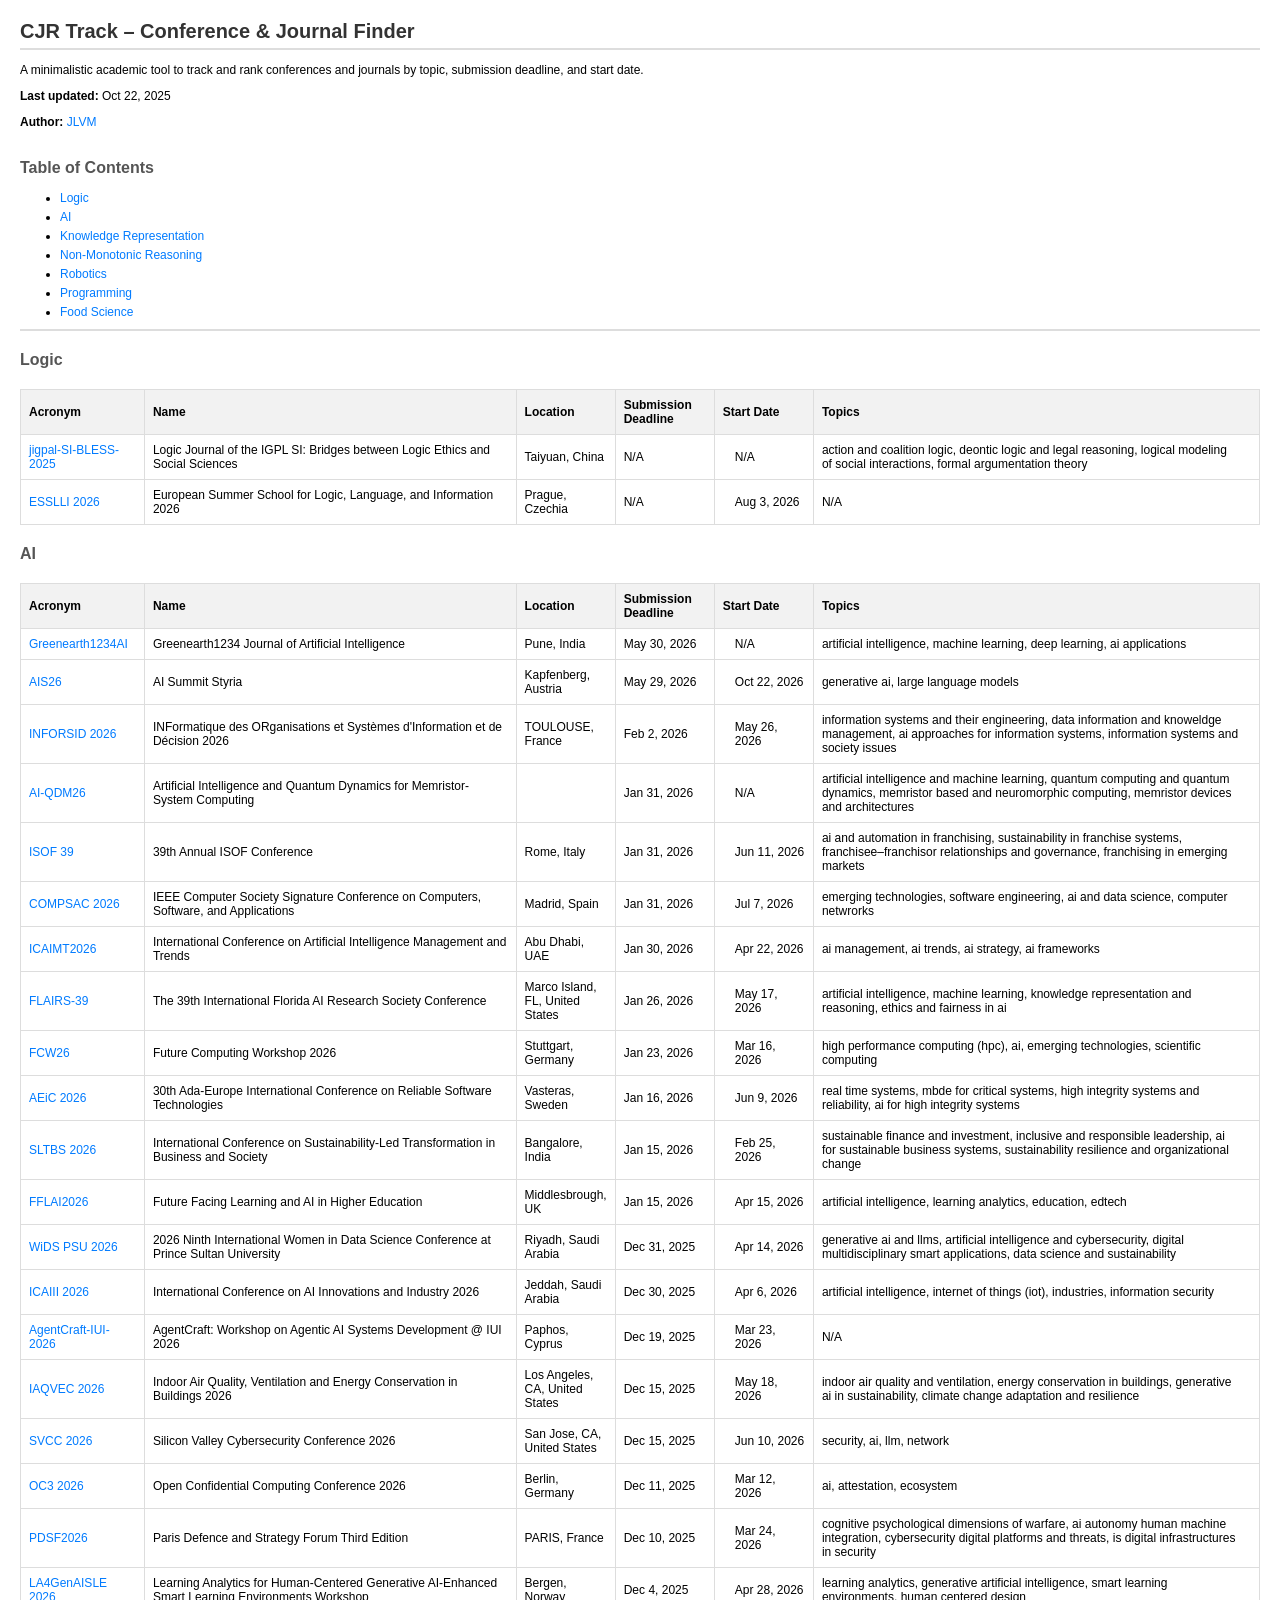
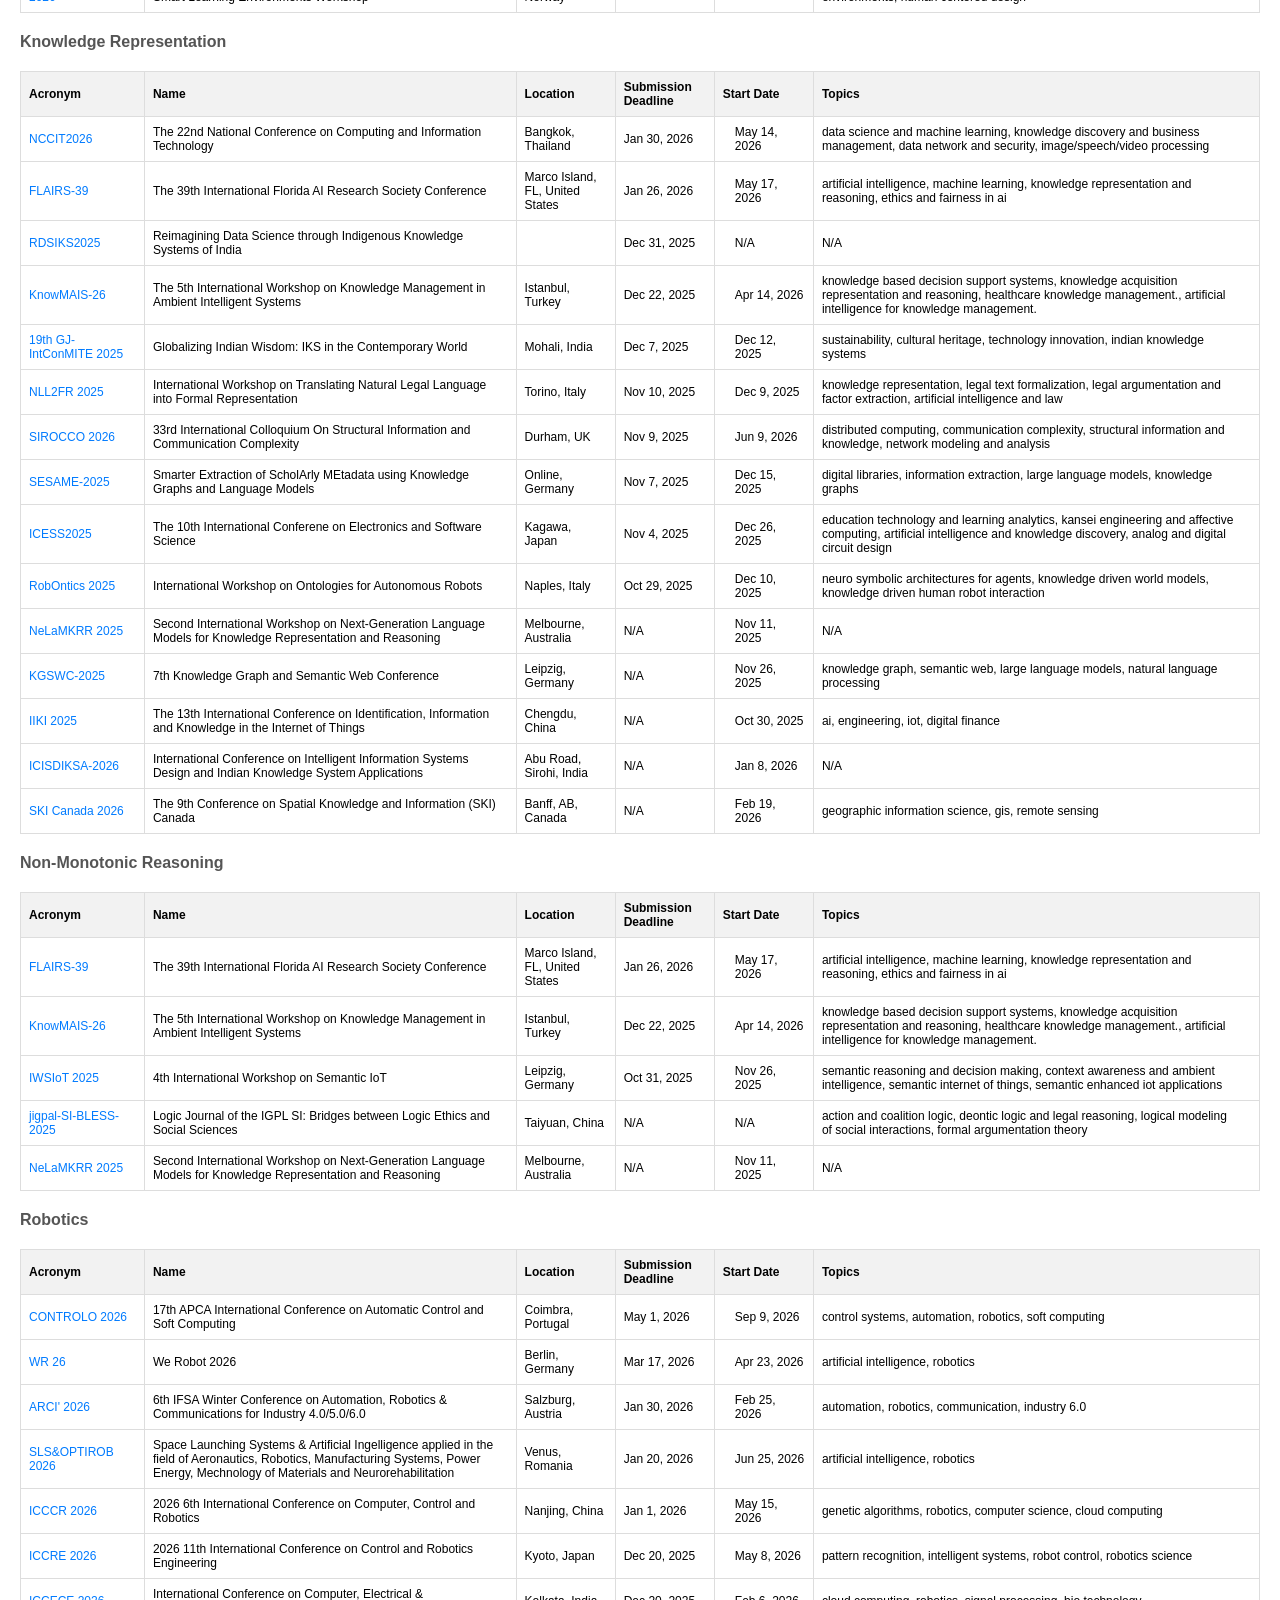
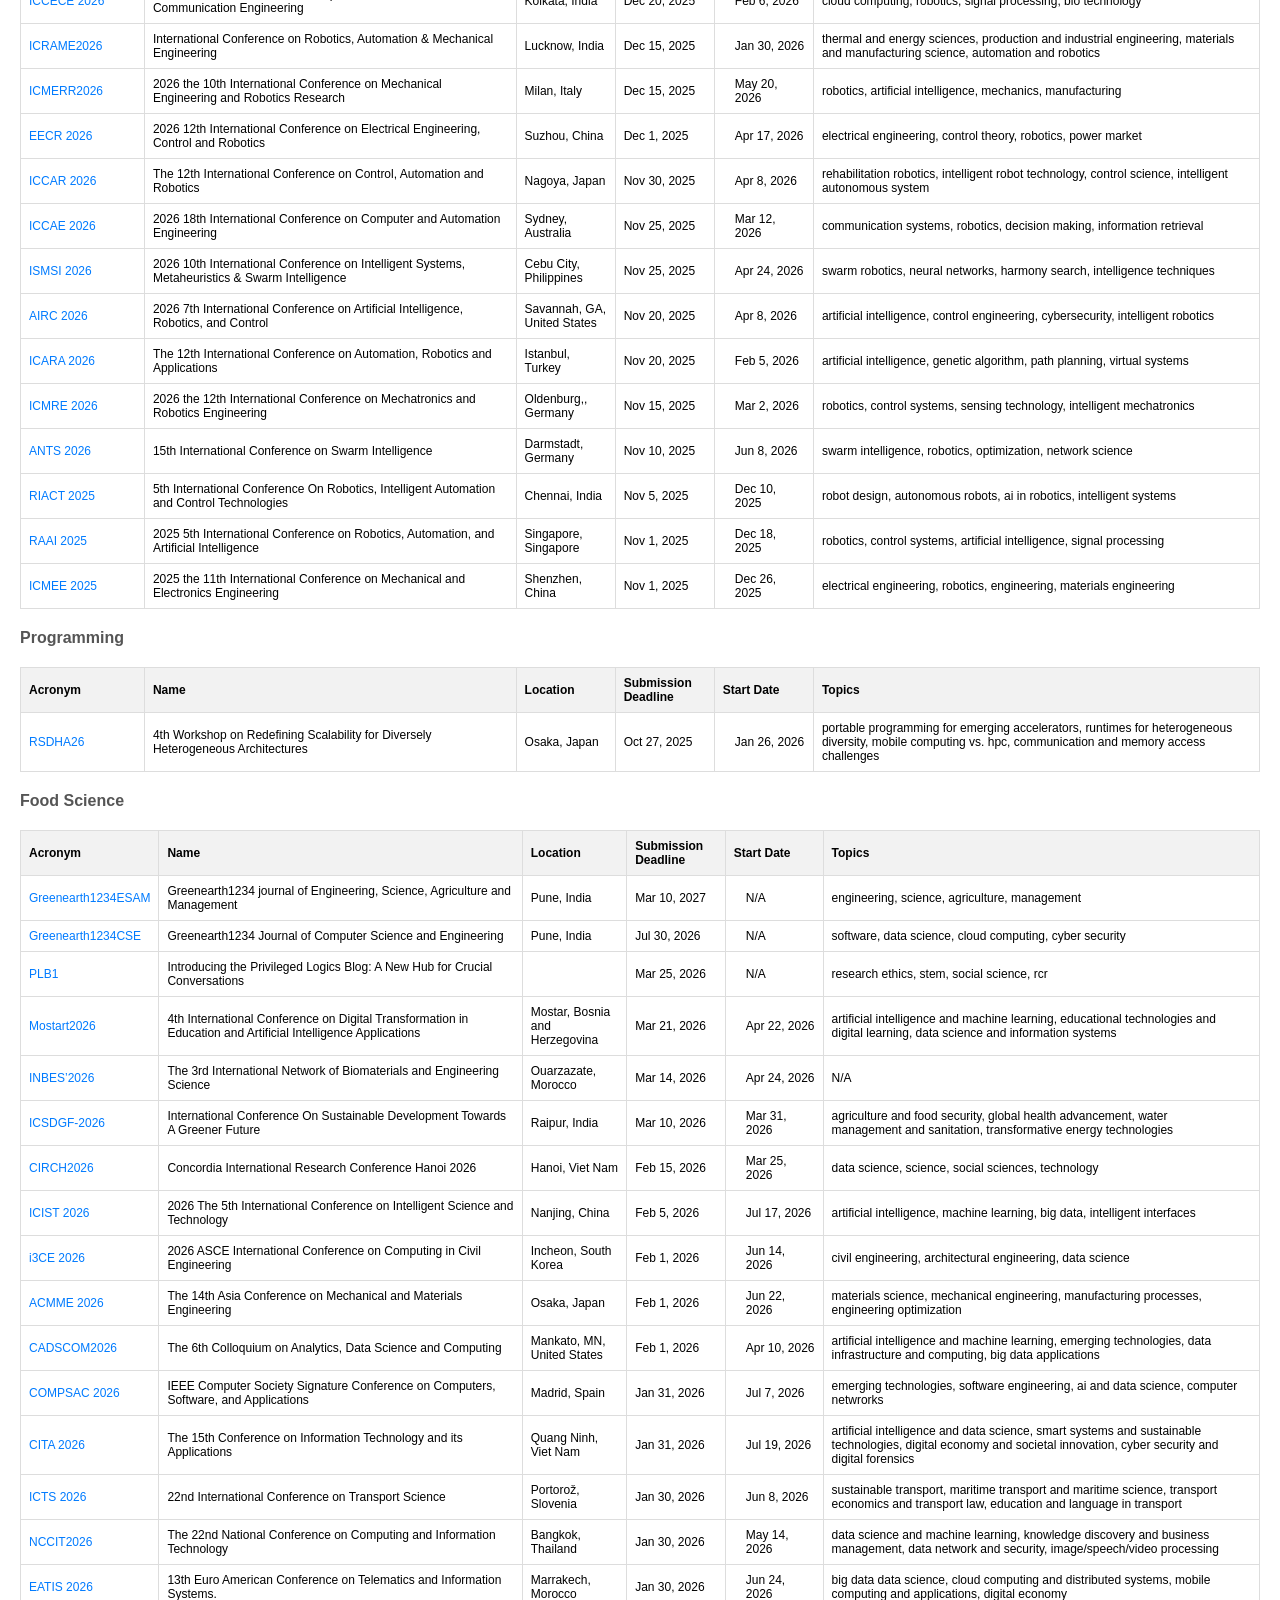
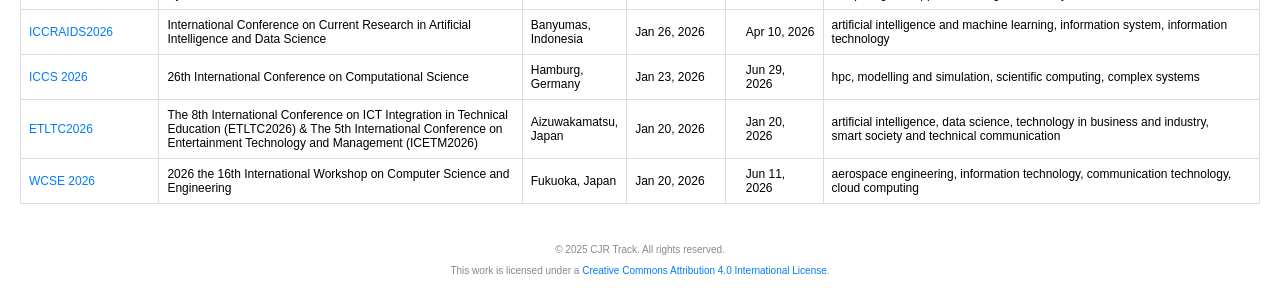
==== commit 853f6b56: "update cjr" ====
--- a/docs/index.html
+++ b/docs/index.html
@@ -89,12 +89,12 @@
     <body>
         <h1>CJR Track – Conference & Journal Finder</h1>
         <p>A minimalistic academic tool to track and rank conferences and journals by topic, submission deadline, and start date.</p>
-        <p><strong>Last updated:</strong> Sep 01, 2025</p>
+        <p><strong>Last updated:</strong> Oct 22, 2025</p>
         <p><strong>Author:</strong> <a href="https://jluisvim.github.io/" target="_blank">JLVM</a></p>
         
     <h2 class="section-title">Table of Contents</h2>
     <ul class="table-of-contents">
-        <li><a href="#theme_logic">Logic</a></li><li><a href="#theme_ai">AI</a></li><li><a href="#theme_knowledge_representation">Knowledge Representation</a></li><li><a href="#theme_non-monotonic_reasoning">Non-Monotonic Reasoning</a></li><li><a href="#theme_robotics">Robotics</a></li><li><a href="#theme_programming">Programming</a></li><li><a href="#theme_food_science">Food Science</a></li><li><a href="#theme_food_technology">Food Technology</a></li><li><a href="#theme_food_engineering">Food Engineering</a></li>
+        <li><a href="#theme_logic">Logic</a></li><li><a href="#theme_ai">AI</a></li><li><a href="#theme_knowledge_representation">Knowledge Representation</a></li><li><a href="#theme_non-monotonic_reasoning">Non-Monotonic Reasoning</a></li><li><a href="#theme_robotics">Robotics</a></li><li><a href="#theme_programming">Programming</a></li><li><a href="#theme_food_science">Food Science</a></li>
     </ul>
     
         <h2 id="theme_logic">Logic</h2>
@@ -112,29 +112,20 @@
             <tbody>
         
                 <tr>
-                    <td><a href="https://easychair.org/cfp/OHAAI-Vol5"  target="_blank">OHAAI-Vol.5</a></td>
-                    <td>Online Handbook of Argumentation for AI Volume 5</td>
-                    <td></td>
+                    <td><a href="https://easychair.org/cfp/jigpal-SI-BLESS-2025"  target="_blank">jigpal-SI-BLESS-2025</a></td>
+                    <td>Logic Journal of the IGPL SI: Bridges between Logic Ethics and Social Sciences</td>
+                    <td>Taiyuan, China</td>
                     <td>N/A</td>
                     <td style="padding-left: 20px;">N/A</td>
-                    <td style="padding-right: 20px;">argumentation, natural language processing, logic, reasoning</td>
-                </tr>
-            
-                <tr>
-                    <td><a href="https://easychair.org/cfp/LOPSTR2025"  target="_blank">LOPSTR2025</a></td>
-                    <td>International Symposium on Logic-Based Program Synthesis and Transformation</td>
-                    <td>Rende, Italy</td>
+                    <td style="padding-right: 20px;">action and coalition logic, deontic logic and legal reasoning, logical modeling of social interactions, formal argumentation theory</td>
+                </tr>
+            
+                <tr>
+                    <td><a href="https://easychair.org/cfp/ESSLLI2026"  target="_blank">ESSLLI 2026</a></td>
+                    <td>European Summer School for Logic, Language, and Information 2026</td>
+                    <td>Prague, Czechia</td>
                     <td>N/A</td>
-                    <td style="padding-left: 20px;">Sep 9, 2025</td>
-                    <td style="padding-right: 20px;">N/A</td>
-                </tr>
-            
-                <tr>
-                    <td><a href="https://easychair.org/cfp/ICLP25"  target="_blank">ICLP25</a></td>
-                    <td>The 41st International Conference on Logic Programming</td>
-                    <td>Rende, Italy</td>
-                    <td>N/A</td>
-                    <td style="padding-left: 20px;">Sep 12, 2025</td>
+                    <td style="padding-left: 20px;">Aug 3, 2026</td>
                     <td style="padding-right: 20px;">N/A</td>
                 </tr>
             
@@ -165,6 +156,60 @@
                 </tr>
             
                 <tr>
+                    <td><a href="https://easychair.org/cfp/AIS26"  target="_blank">AIS26</a></td>
+                    <td>AI Summit Styria</td>
+                    <td>Kapfenberg, Austria</td>
+                    <td>May 29, 2026</td>
+                    <td style="padding-left: 20px;">Oct 22, 2026</td>
+                    <td style="padding-right: 20px;">generative ai, large language models</td>
+                </tr>
+            
+                <tr>
+                    <td><a href="https://easychair.org/cfp/inforsid2026"  target="_blank">INFORSID 2026</a></td>
+                    <td>INFormatique des ORganisations et Systèmes d'Information et de Décision 2026</td>
+                    <td>TOULOUSE, France</td>
+                    <td>Feb 2, 2026</td>
+                    <td style="padding-left: 20px;">May 26, 2026</td>
+                    <td style="padding-right: 20px;">information systems and their engineering, data information and knoweldge management, ai approaches for information systems, information systems and society issues</td>
+                </tr>
+            
+                <tr>
+                    <td><a href="https://easychair.org/cfp/AIQDM26"  target="_blank">AI-QDM26</a></td>
+                    <td>Artificial Intelligence and Quantum Dynamics for Memristor-System Computing</td>
+                    <td></td>
+                    <td>Jan 31, 2026</td>
+                    <td style="padding-left: 20px;">N/A</td>
+                    <td style="padding-right: 20px;">artificial intelligence and machine learning, quantum computing and quantum dynamics, memristor based and neuromorphic computing, memristor devices and architectures</td>
+                </tr>
+            
+                <tr>
+                    <td><a href="https://easychair.org/cfp/isof39"  target="_blank">ISOF 39</a></td>
+                    <td>39th Annual ISOF Conference</td>
+                    <td>Rome, Italy</td>
+                    <td>Jan 31, 2026</td>
+                    <td style="padding-left: 20px;">Jun 11, 2026</td>
+                    <td style="padding-right: 20px;">ai and automation in franchising, sustainability in franchise systems, franchisee–franchisor relationships and governance, franchising in emerging markets</td>
+                </tr>
+            
+                <tr>
+                    <td><a href="https://easychair.org/cfp/COMPSAC2026"  target="_blank">COMPSAC 2026</a></td>
+                    <td>IEEE Computer Society Signature Conference on Computers, Software, and Applications</td>
+                    <td>Madrid, Spain</td>
+                    <td>Jan 31, 2026</td>
+                    <td style="padding-left: 20px;">Jul 7, 2026</td>
+                    <td style="padding-right: 20px;">emerging technologies, software engineering, ai and data science, computer netwrorks</td>
+                </tr>
+            
+                <tr>
+                    <td><a href="https://easychair.org/cfp/ICAIMT2026"  target="_blank">ICAIMT2026</a></td>
+                    <td>International Conference on Artificial Intelligence Management and Trends</td>
+                    <td>Abu Dhabi, UAE</td>
+                    <td>Jan 30, 2026</td>
+                    <td style="padding-left: 20px;">Apr 22, 2026</td>
+                    <td style="padding-right: 20px;">ai management, ai trends, ai strategy, ai frameworks</td>
+                </tr>
+            
+                <tr>
                     <td><a href="https://easychair.org/cfp/FLAIRS-39"  target="_blank">FLAIRS-39</a></td>
                     <td>The 39th International Florida AI Research Society Conference</td>
                     <td>Marco Island, FL, United States</td>
@@ -183,6 +228,24 @@
                 </tr>
             
                 <tr>
+                    <td><a href="https://easychair.org/cfp/AEiC2026"  target="_blank">AEiC 2026</a></td>
+                    <td>30th Ada-Europe International Conference on Reliable Software Technologies</td>
+                    <td>Vasteras, Sweden</td>
+                    <td>Jan 16, 2026</td>
+                    <td style="padding-left: 20px;">Jun 9, 2026</td>
+                    <td style="padding-right: 20px;">real time systems, mbde for critical systems, high integrity systems and reliability, ai for high integrity systems</td>
+                </tr>
+            
+                <tr>
+                    <td><a href="https://easychair.org/cfp/sltbs2026"  target="_blank">SLTBS 2026</a></td>
+                    <td>International Conference on Sustainability-Led Transformation in Business and Society</td>
+                    <td>Bangalore, India</td>
+                    <td>Jan 15, 2026</td>
+                    <td style="padding-left: 20px;">Feb 25, 2026</td>
+                    <td style="padding-right: 20px;">sustainable finance and investment, inclusive and responsible leadership, ai for sustainable business systems, sustainability resilience and organizational change</td>
+                </tr>
+            
+                <tr>
                     <td><a href="https://easychair.org/cfp/fflai2026"  target="_blank">FFLAI2026</a></td>
                     <td>Future Facing Learning and AI in Higher Education</td>
                     <td>Middlesbrough, UK</td>
@@ -192,6 +255,33 @@
                 </tr>
             
                 <tr>
+                    <td><a href="https://easychair.org/cfp/WIDSPSU2026"  target="_blank">WiDS PSU 2026</a></td>
+                    <td>2026 Ninth International Women in Data Science Conference at Prince Sultan University</td>
+                    <td>Riyadh, Saudi Arabia</td>
+                    <td>Dec 31, 2025</td>
+                    <td style="padding-left: 20px;">Apr 14, 2026</td>
+                    <td style="padding-right: 20px;">generative ai and llms, artificial intelligence and cybersecurity, digital multidisciplinary smart applications, data science and sustainability</td>
+                </tr>
+            
+                <tr>
+                    <td><a href="https://easychair.org/cfp/ICAIII2026"  target="_blank">ICAIII 2026</a></td>
+                    <td>International Conference on AI Innovations and Industry 2026</td>
+                    <td>Jeddah, Saudi Arabia</td>
+                    <td>Dec 30, 2025</td>
+                    <td style="padding-left: 20px;">Apr 6, 2026</td>
+                    <td style="padding-right: 20px;">artificial intelligence, internet of things (iot), industries, information security</td>
+                </tr>
+            
+                <tr>
+                    <td><a href="https://easychair.org/cfp/AgentCraft-IUI-2026"  target="_blank">AgentCraft-IUI-2026</a></td>
+                    <td>AgentCraft: Workshop on Agentic AI Systems Development @ IUI 2026</td>
+                    <td>Paphos, Cyprus</td>
+                    <td>Dec 19, 2025</td>
+                    <td style="padding-left: 20px;">Mar 23, 2026</td>
+                    <td style="padding-right: 20px;">N/A</td>
+                </tr>
+            
+                <tr>
                     <td><a href="https://easychair.org/cfp/IAQVEC2026"  target="_blank">IAQVEC 2026</a></td>
                     <td>Indoor Air Quality, Ventilation and Energy Conservation in Buildings 2026</td>
                     <td>Los Angeles, CA, United States</td>
@@ -201,138 +291,39 @@
                 </tr>
             
                 <tr>
+                    <td><a href="https://easychair.org/cfp/SVCC2026"  target="_blank">SVCC 2026</a></td>
+                    <td>Silicon Valley Cybersecurity Conference 2026</td>
+                    <td>San Jose, CA, United States</td>
+                    <td>Dec 15, 2025</td>
+                    <td style="padding-left: 20px;">Jun 10, 2026</td>
+                    <td style="padding-right: 20px;">security, ai, llm, network</td>
+                </tr>
+            
+                <tr>
                     <td><a href="https://easychair.org/cfp/OC32026"  target="_blank">OC3 2026</a></td>
                     <td>Open Confidential Computing Conference 2026</td>
                     <td>Berlin, Germany</td>
                     <td>Dec 11, 2025</td>
-                    <td style="padding-left: 20px;">Mar 19, 2026</td>
+                    <td style="padding-left: 20px;">Mar 12, 2026</td>
                     <td style="padding-right: 20px;">ai, attestation, ecosystem</td>
                 </tr>
             
                 <tr>
-                    <td><a href="https://easychair.org/cfp/FGA-LABS-25FALL"  target="_blank">FGA-LABS-25Fall</a></td>
-                    <td>Frontiers in Generative AI: LLMs, Agents & Beyond – Student Series</td>
-                    <td>NA, NY, United States</td>
-                    <td>Nov 28, 2025</td>
-                    <td style="padding-left: 20px;">Dec 5, 2025</td>
-                    <td style="padding-right: 20px;">generative ai, large language models, agentic framework, model context protocol</td>
-                </tr>
-            
-                <tr>
-                    <td><a href="https://easychair.org/cfp/ai-cybersecurity-finance-2025"  target="_blank">AI-Driven-Cybersecurity-Finance-2025</a></td>
-                    <td>AI-Driven Cybersecurity in Finance</td>
-                    <td>Raleigh, NC, United States</td>
-                    <td>Nov 15, 2025</td>
-                    <td style="padding-left: 20px;">N/A</td>
-                    <td style="padding-right: 20px;">ai driven, finance, threat detection and prevention, fraud detection and prevention</td>
-                </tr>
-            
-                <tr>
-                    <td><a href="https://easychair.org/cfp/INCOSEF2025"  target="_blank">INCOSEF2025</a></td>
-                    <td>International Conference on Sustainable Economics and Finance in the Digital Business Transformation</td>
-                    <td>Ho Chi Minh, Viet Nam</td>
-                    <td>Nov 15, 2025</td>
-                    <td style="padding-left: 20px;">Dec 20, 2025</td>
-                    <td style="padding-right: 20px;">sustainable business, digital transformation, sustainable supply chain management, data analytics ai</td>
-                </tr>
-            
-                <tr>
-                    <td><a href="https://easychair.org/cfp/IC3IT_26"  target="_blank">IC3IT'26</a></td>
-                    <td>the second International Conference on Innovative and Intelligent Information Technologies</td>
-                    <td>Tunis, Tunisia</td>
-                    <td>Nov 15, 2025</td>
-                    <td style="padding-left: 20px;">Mar 26, 2026</td>
-                    <td style="padding-right: 20px;">artificial intelligence (ai), cybersecurity, cloud computing, data science and big data</td>
-                </tr>
-            
-                <tr>
-                    <td><a href="https://easychair.org/cfp/higher-education-system-2025"  target="_blank">Revolutionizing-Higher-Education-System-2025</a></td>
-                    <td>Revolutionizing Higher Education System through AI and Modern Digital Models</td>
-                    <td>Raleigh, NC, United States</td>
-                    <td>Oct 31, 2025</td>
-                    <td style="padding-left: 20px;">N/A</td>
-                    <td style="padding-right: 20px;">higher education, ai and gen ai, modern digital models, education transformation</td>
-                </tr>
-            
-                <tr>
-                    <td><a href="https://easychair.org/cfp/ds2025"  target="_blank">DS2025</a></td>
-                    <td>Designシンポジウム2025</td>
-                    <td>神奈川県横浜市港北区, Japan</td>
-                    <td>Oct 31, 2025</td>
-                    <td style="padding-left: 20px;">Dec 2, 2025</td>
-                    <td style="padding-right: 20px;">human ai collaboration, generative ai and design, interdisciplinary design studies, design theory and creativity</td>
-                </tr>
-            
-                <tr>
-                    <td><a href="https://easychair.org/cfp/iciprob2026"  target="_blank">ICIPRob2026</a></td>
-                    <td>4th International Conference on Image Processing and Robotics</td>
-                    <td>Mount Lavinia, Sri Lanka</td>
-                    <td>Oct 27, 2025</td>
-                    <td style="padding-left: 20px;">Mar 7, 2026</td>
-                    <td style="padding-right: 20px;">machine learning, natural language processing, image processing and robotics, ai and its applications</td>
-                </tr>
-            
-                <tr>
-                    <td><a href="https://easychair.org/cfp/ICEBIT2025"  target="_blank">ICEBIT2025</a></td>
-                    <td>International Conference on Economy, Business, Innovation and Technology: Building Intelligent Economies with Resilient Innovation and Smart Specialization Strategies</td>
-                    <td>Tirana, Albania</td>
-                    <td>Oct 25, 2025</td>
-                    <td style="padding-left: 20px;">Dec 5, 2025</td>
-                    <td style="padding-right: 20px;">ai for economic growth, fintech and financial services, entrepreneurship and innovation, sustainable and circular economies</td>
-                </tr>
-            
-                <tr>
-                    <td><a href="https://easychair.org/cfp/AI-SSS_2025"  target="_blank">AI-SSS 2025</a></td>
-                    <td>2nd International Workshop on Artificial Intelligence for Secure Software and Systems</td>
-                    <td>Nantes, France</td>
-                    <td>Oct 20, 2025</td>
-                    <td style="padding-left: 20px;">Dec 1, 2025</td>
-                    <td style="padding-right: 20px;">security analytics in software repositories, ai deployment in software, methodology for secure code development, automated security analysis of protocols</td>
-                </tr>
-            
-                <tr>
-                    <td><a href="https://easychair.org/cfp/MD2025"  target="_blank">MD 2025</a></td>
-                    <td>The 6th International Conference on Medical Design</td>
-                    <td>Taoyuan, Taiwan</td>
-                    <td>Oct 19, 2025</td>
-                    <td style="padding-left: 20px;">Dec 19, 2025</td>
-                    <td style="padding-right: 20px;">health technology, smart healthcare and ai integration, human centered and inclusive design, healthcare services and systems</td>
-                </tr>
-            
-                <tr>
-                    <td><a href="https://easychair.org/cfp/aims2025"  target="_blank">AIMS 2025</a></td>
-                    <td>Artificial Intelligence and Mathematical Sciences</td>
-                    <td>Shkodra, Albania</td>
-                    <td>Oct 15, 2025</td>
-                    <td style="padding-left: 20px;">Dec 15, 2025</td>
-                    <td style="padding-right: 20px;">neurosymbolic ai, galois theory and ai, graded neural networks, data fabrics</td>
-                </tr>
-            
-                <tr>
-                    <td><a href="https://easychair.org/cfp/IYCJaipur2026"  target="_blank">IYCJaipur2026</a></td>
-                    <td>13th International Youth conference in the series of Youth for India @2047 on AI Disruption and Opportunities: Preparing Youth for Global Challenges</td>
-                    <td>Jaipur, India</td>
-                    <td>Oct 15, 2025</td>
-                    <td style="padding-left: 20px;">Feb 20, 2026</td>
-                    <td style="padding-right: 20px;">N/A</td>
-                </tr>
-            
-                <tr>
-                    <td><a href="https://easychair.org/cfp/acms-2025"  target="_blank">ACMS 2025</a></td>
-                    <td>Workshop on Accelerating scientific discovery in Chemistry & Material Science with HPC and AI</td>
-                    <td>Hyderabad, India</td>
-                    <td>Oct 10, 2025</td>
-                    <td style="padding-left: 20px;">N/A</td>
-                    <td style="padding-right: 20px;">N/A</td>
-                </tr>
-            
-                <tr>
-                    <td><a href="https://easychair.org/cfp/ICAIC-2025"  target="_blank">ICAIC2025</a></td>
-                    <td>International Conference on Artificial Intelligence (AI) and Cybersecurity</td>
-                    <td>Manitoba, Canada</td>
-                    <td>Oct 10, 2025</td>
-                    <td style="padding-left: 20px;">Oct 17, 2025</td>
-                    <td style="padding-right: 20px;">engineering, information technology, computer science, management information systems</td>
+                    <td><a href="https://easychair.org/cfp/PDSF2026"  target="_blank">PDSF2026</a></td>
+                    <td>Paris Defence and Strategy Forum Third Edition</td>
+                    <td>PARIS, France</td>
+                    <td>Dec 10, 2025</td>
+                    <td style="padding-left: 20px;">Mar 24, 2026</td>
+                    <td style="padding-right: 20px;">cognitive psychological dimensions of warfare, ai autonomy human machine integration, cybersecurity digital platforms and threats, is digital infrastructures in security</td>
+                </tr>
+            
+                <tr>
+                    <td><a href="https://easychair.org/cfp/LA4GenAISLE_2026"  target="_blank">LA4GenAISLE 2026</a></td>
+                    <td>Learning Analytics for Human-Centered Generative AI-Enhanced Smart Learning Environments Workshop</td>
+                    <td>Bergen, Norway</td>
+                    <td>Dec 4, 2025</td>
+                    <td style="padding-left: 20px;">Apr 28, 2026</td>
+                    <td style="padding-right: 20px;">learning analytics, generative artificial intelligence, smart learning environments, human centered design</td>
                 </tr>
             
             </tbody>
@@ -353,6 +344,15 @@
             <tbody>
         
                 <tr>
+                    <td><a href="https://easychair.org/cfp/nccit2026"  target="_blank">NCCIT2026</a></td>
+                    <td>The 22nd National Conference on Computing and Information Technology</td>
+                    <td>Bangkok, Thailand</td>
+                    <td>Jan 30, 2026</td>
+                    <td style="padding-left: 20px;">May 14, 2026</td>
+                    <td style="padding-right: 20px;">data science and machine learning, knowledge discovery and business management, data network and security, image/speech/video processing</td>
+                </tr>
+            
+                <tr>
                     <td><a href="https://easychair.org/cfp/FLAIRS-39"  target="_blank">FLAIRS-39</a></td>
                     <td>The 39th International Florida AI Research Society Conference</td>
                     <td>Marco Island, FL, United States</td>
@@ -362,6 +362,15 @@
                 </tr>
             
                 <tr>
+                    <td><a href="https://easychair.org/cfp/RDSIKS_2025"  target="_blank">RDSIKS2025</a></td>
+                    <td>Reimagining Data Science through Indigenous Knowledge Systems of India</td>
+                    <td></td>
+                    <td>Dec 31, 2025</td>
+                    <td style="padding-left: 20px;">N/A</td>
+                    <td style="padding-right: 20px;">N/A</td>
+                </tr>
+            
+                <tr>
                     <td><a href="https://easychair.org/cfp/KnowMAIS-26"  target="_blank">KnowMAIS-26</a></td>
                     <td>The 5th International Workshop on Knowledge Management in Ambient Intelligent Systems</td>
                     <td>Istanbul, Turkey</td>
@@ -380,6 +389,15 @@
                 </tr>
             
                 <tr>
+                    <td><a href="https://easychair.org/cfp/nll2fr2025"  target="_blank">NLL2FR 2025</a></td>
+                    <td>International Workshop on Translating Natural Legal Language into Formal Representation</td>
+                    <td>Torino, Italy</td>
+                    <td>Nov 10, 2025</td>
+                    <td style="padding-left: 20px;">Dec 9, 2025</td>
+                    <td style="padding-right: 20px;">knowledge representation, legal text formalization, legal argumentation and factor extraction, artificial intelligence and law</td>
+                </tr>
+            
+                <tr>
                     <td><a href="https://easychair.org/cfp/sirocco2026"  target="_blank">SIROCCO 2026</a></td>
                     <td>33rd International Colloquium On Structural Information and Communication Complexity</td>
                     <td>Durham, UK</td>
@@ -389,75 +407,30 @@
                 </tr>
             
                 <tr>
+                    <td><a href="https://easychair.org/cfp/sesame2025"  target="_blank">SESAME-2025</a></td>
+                    <td>Smarter Extraction of ScholArly MEtadata using Knowledge Graphs and Language Models</td>
+                    <td>Online, Germany</td>
+                    <td>Nov 7, 2025</td>
+                    <td style="padding-left: 20px;">Dec 15, 2025</td>
+                    <td style="padding-right: 20px;">digital libraries, information extraction, large language models, knowledge graphs</td>
+                </tr>
+            
+                <tr>
+                    <td><a href="https://easychair.org/cfp/icess2025"  target="_blank">ICESS2025</a></td>
+                    <td>The 10th International Conferene on Electronics and Software Science</td>
+                    <td>Kagawa, Japan</td>
+                    <td>Nov 4, 2025</td>
+                    <td style="padding-left: 20px;">Dec 26, 2025</td>
+                    <td style="padding-right: 20px;">education technology and learning analytics, kansei engineering and affective computing, artificial intelligence and knowledge discovery, analog and digital circuit design</td>
+                </tr>
+            
+                <tr>
                     <td><a href="https://easychair.org/cfp/RobOntics2025"  target="_blank">RobOntics 2025</a></td>
                     <td>International Workshop on Ontologies for Autonomous Robots</td>
                     <td>Naples, Italy</td>
-                    <td>Oct 15, 2025</td>
+                    <td>Oct 29, 2025</td>
                     <td style="padding-left: 20px;">Dec 10, 2025</td>
                     <td style="padding-right: 20px;">neuro symbolic architectures for agents, knowledge driven world models, knowledge driven human robot interaction</td>
-                </tr>
-            
-                <tr>
-                    <td><a href="https://easychair.org/cfp/LNGAI2025"  target="_blank">LNGAI2025</a></td>
-                    <td>Fifth International Workshop on Logics for New-Generation Artificial Intelligence</td>
-                    <td>Belval, Luxembourg</td>
-                    <td>Sep 23, 2025</td>
-                    <td style="padding-left: 20px;">Dec 1, 2025</td>
-                    <td style="padding-right: 20px;">artificial intelligence reasoning, neuro symbolic ai, knowledge representation and reasoning, legal informatics and ai ethics</td>
-                </tr>
-            
-                <tr>
-                    <td><a href="https://easychair.org/cfp/bdkcse-2025"  target="_blank">BdKCSE’2025</a></td>
-                    <td>9th IEEE Big Data, Knowledge and Control Systems Engineering</td>
-                    <td>Bankya, Bulgaria</td>
-                    <td>Sep 19, 2025</td>
-                    <td style="padding-left: 20px;">Nov 6, 2025</td>
-                    <td style="padding-right: 20px;">big data technologies and applications, knowledge, data, and risk management, intelligent technologies in education, blockchain technologies and decentralized systems</td>
-                </tr>
-            
-                <tr>
-                    <td><a href="https://easychair.org/cfp/csnt2025"  target="_blank">CSNT'2025</a></td>
-                    <td>Computer Science and New Technologies Workshop</td>
-                    <td>Mostaganem, Algeria</td>
-                    <td>Sep 15, 2025</td>
-                    <td style="padding-left: 20px;">Dec 7, 2025</td>
-                    <td style="padding-right: 20px;">machine learning and deep learning, data science, massive data, representation and management of knowledge</td>
-                </tr>
-            
-                <tr>
-                    <td><a href="https://easychair.org/cfp/isko-maghreb2025"  target="_blank">ISKO-Maghreb'2025</a></td>
-                    <td>International Symposium of ISKO-Maghreb Society on Digital Sciences: Impacts and Challenges on Knowledge Organization</td>
-                    <td>Tunis, Tunisia</td>
-                    <td>Sep 15, 2025</td>
-                    <td style="padding-left: 20px;">Nov 6, 2025</td>
-                    <td style="padding-right: 20px;">knowledge organization and digital sciences, collaborative knowledge organization systems (kos), ai assisted virtual libraries, knowledge organization visualization</td>
-                </tr>
-            
-                <tr>
-                    <td><a href="https://easychair.org/cfp/OCTA2025"  target="_blank">OCTA’2025</a></td>
-                    <td>International Multi-Conference on "Organization of Knowledge and Advanced Technologies"</td>
-                    <td>Tunis, Tunisia</td>
-                    <td>Sep 15, 2025</td>
-                    <td style="padding-left: 20px;">Nov 6, 2025</td>
-                    <td style="padding-right: 20px;">knowledge organization, big data analytics, information systems and economic intelligence, digital sciences and advanced technologies</td>
-                </tr>
-            
-                <tr>
-                    <td><a href="https://easychair.org/cfp/WSSE2025"  target="_blank">WSSE 2025</a></td>
-                    <td>2025 the 7th World Symposium on Software Engineering</td>
-                    <td>Okayama, Japan</td>
-                    <td>Sep 15, 2025</td>
-                    <td style="padding-left: 20px;">Oct 24, 2025</td>
-                    <td style="padding-right: 20px;">artificial intelligence, requirements engineering, knowledge recovery, healthcare engineering</td>
-                </tr>
-            
-                <tr>
-                    <td><a href="https://easychair.org/cfp/ittc18"  target="_blank">ITTC 18</a></td>
-                    <td>18th International Technology Transfer Conference</td>
-                    <td>Koper, Slovenia</td>
-                    <td>Sep 10, 2025</td>
-                    <td style="padding-left: 20px;">Oct 8, 2025</td>
-                    <td style="padding-right: 20px;">strengthening spin out support systems, research commercialization and sustainable innovation, knowledge and technology transfer, intellectual property protection</td>
                 </tr>
             
                 <tr>
@@ -487,6 +460,24 @@
                     <td style="padding-right: 20px;">ai, engineering, iot, digital finance</td>
                 </tr>
             
+                <tr>
+                    <td><a href="https://easychair.org/cfp/ICISDIKSA2026"  target="_blank">ICISDIKSA-2026</a></td>
+                    <td>International Conference on Intelligent Information Systems Design and Indian Knowledge System Applications</td>
+                    <td>Abu Road, Sirohi, India</td>
+                    <td>N/A</td>
+                    <td style="padding-left: 20px;">Jan 8, 2026</td>
+                    <td style="padding-right: 20px;">N/A</td>
+                </tr>
+            
+                <tr>
+                    <td><a href="https://easychair.org/cfp/SKICanada2026"  target="_blank">SKI Canada 2026</a></td>
+                    <td>The 9th Conference on Spatial Knowledge and Information (SKI) Canada</td>
+                    <td>Banff, AB, Canada</td>
+                    <td>N/A</td>
+                    <td style="padding-left: 20px;">Feb 19, 2026</td>
+                    <td style="padding-right: 20px;">geographic information science, gis, remote sensing</td>
+                </tr>
+            
             </tbody>
         </table>
         
@@ -523,30 +514,21 @@
                 </tr>
             
                 <tr>
-                    <td><a href="https://easychair.org/cfp/LNGAI2025"  target="_blank">LNGAI2025</a></td>
-                    <td>Fifth International Workshop on Logics for New-Generation Artificial Intelligence</td>
-                    <td>Belval, Luxembourg</td>
-                    <td>Sep 23, 2025</td>
-                    <td style="padding-left: 20px;">Dec 1, 2025</td>
-                    <td style="padding-right: 20px;">artificial intelligence reasoning, neuro symbolic ai, knowledge representation and reasoning, legal informatics and ai ethics</td>
-                </tr>
-            
-                <tr>
-                    <td><a href="https://easychair.org/cfp/HC-AIxIA-HYDRA-2025"  target="_blank">HC@AIxIA + HYDRA 2025</a></td>
-                    <td>International Joint Workshop of Artificial Intelligence for Healthcare (HC@AIxIA) and HYbrid Models for Coupling Deductive and Inductive ReAsoning (HYDRA)</td>
-                    <td>Bologna, Italy</td>
-                    <td>Sep 12, 2025</td>
-                    <td style="padding-left: 20px;">Oct 25, 2025</td>
-                    <td style="padding-right: 20px;">artificial intelligence, medicine, hybrid models, multidisciplinary</td>
-                </tr>
-            
-                <tr>
-                    <td><a href="https://easychair.org/cfp/OHAAI-Vol5"  target="_blank">OHAAI-Vol.5</a></td>
-                    <td>Online Handbook of Argumentation for AI Volume 5</td>
-                    <td></td>
+                    <td><a href="https://easychair.org/cfp/iwsiot2025"  target="_blank">IWSIoT 2025</a></td>
+                    <td>4th International Workshop on Semantic IoT</td>
+                    <td>Leipzig, Germany</td>
+                    <td>Oct 31, 2025</td>
+                    <td style="padding-left: 20px;">Nov 26, 2025</td>
+                    <td style="padding-right: 20px;">semantic reasoning and decision making, context awareness and ambient intelligence, semantic internet of things, semantic enhanced iot applications</td>
+                </tr>
+            
+                <tr>
+                    <td><a href="https://easychair.org/cfp/jigpal-SI-BLESS-2025"  target="_blank">jigpal-SI-BLESS-2025</a></td>
+                    <td>Logic Journal of the IGPL SI: Bridges between Logic Ethics and Social Sciences</td>
+                    <td>Taiyuan, China</td>
                     <td>N/A</td>
                     <td style="padding-left: 20px;">N/A</td>
-                    <td style="padding-right: 20px;">argumentation, natural language processing, logic, reasoning</td>
+                    <td style="padding-right: 20px;">action and coalition logic, deontic logic and legal reasoning, logical modeling of social interactions, formal argumentation theory</td>
                 </tr>
             
                 <tr>
@@ -576,6 +558,33 @@
             <tbody>
         
                 <tr>
+                    <td><a href="https://easychair.org/cfp/CONTROLO2026"  target="_blank">CONTROLO 2026</a></td>
+                    <td>17th APCA International Conference on Automatic Control and Soft Computing</td>
+                    <td>Coimbra, Portugal</td>
+                    <td>May 1, 2026</td>
+                    <td style="padding-left: 20px;">Sep 9, 2026</td>
+                    <td style="padding-right: 20px;">control systems, automation, robotics, soft computing</td>
+                </tr>
+            
+                <tr>
+                    <td><a href="https://easychair.org/cfp/wr26"  target="_blank">WR 26</a></td>
+                    <td>We Robot 2026</td>
+                    <td>Berlin, Germany</td>
+                    <td>Mar 17, 2026</td>
+                    <td style="padding-left: 20px;">Apr 23, 2026</td>
+                    <td style="padding-right: 20px;">artificial intelligence, robotics</td>
+                </tr>
+            
+                <tr>
+                    <td><a href="https://easychair.org/cfp/ARCI_2026"  target="_blank">ARCI' 2026</a></td>
+                    <td>6th IFSA Winter Conference on Automation, Robotics & Communications for Industry 4.0/5.0/6.0</td>
+                    <td>Salzburg, Austria</td>
+                    <td>Jan 30, 2026</td>
+                    <td style="padding-left: 20px;">Feb 25, 2026</td>
+                    <td style="padding-right: 20px;">automation, robotics, communication, industry 6.0</td>
+                </tr>
+            
+                <tr>
                     <td><a href="https://easychair.org/cfp/SLS_OPTIROB2026"  target="_blank">SLS&OPTIROB 2026</a></td>
                     <td>Space Launching Systems & Artificial Ingelligence applied in the field of Aeronautics, Robotics, Manufacturing Systems, Power Energy, Mechnology of Materials and Neurorehabilitation</td>
                     <td>Venus, Romania</td>
@@ -612,6 +621,15 @@
                 </tr>
             
                 <tr>
+                    <td><a href="https://easychair.org/cfp/ICRAME2026"  target="_blank">ICRAME2026</a></td>
+                    <td>International Conference on Robotics, Automation & Mechanical Engineering</td>
+                    <td>Lucknow, India</td>
+                    <td>Dec 15, 2025</td>
+                    <td style="padding-left: 20px;">Jan 30, 2026</td>
+                    <td style="padding-right: 20px;">thermal and energy sciences, production and industrial engineering, materials and manufacturing science, automation and robotics</td>
+                </tr>
+            
+                <tr>
                     <td><a href="https://easychair.org/cfp/ICMERR2026"  target="_blank">ICMERR2026</a></td>
                     <td>2026 the 10th International Conference on Mechanical Engineering and Robotics Research</td>
                     <td>Milan, Italy</td>
@@ -639,6 +657,15 @@
                 </tr>
             
                 <tr>
+                    <td><a href="https://easychair.org/cfp/ICCAE2026"  target="_blank">ICCAE 2026</a></td>
+                    <td>2026 18th International Conference on Computer and Automation Engineering</td>
+                    <td>Sydney, Australia</td>
+                    <td>Nov 25, 2025</td>
+                    <td style="padding-left: 20px;">Mar 12, 2026</td>
+                    <td style="padding-right: 20px;">communication systems, robotics, decision making, information retrieval</td>
+                </tr>
+            
+                <tr>
                     <td><a href="https://easychair.org/cfp/ISMSI2026"  target="_blank">ISMSI 2026</a></td>
                     <td>2026 10th International Conference on Intelligent Systems, Metaheuristics & Swarm Intelligence</td>
                     <td>Cebu City, Philippines</td>
@@ -657,6 +684,24 @@
                 </tr>
             
                 <tr>
+                    <td><a href="https://easychair.org/cfp/ICARA2026"  target="_blank">ICARA 2026</a></td>
+                    <td>The 12th International Conference on Automation, Robotics and Applications</td>
+                    <td>Istanbul, Turkey</td>
+                    <td>Nov 20, 2025</td>
+                    <td style="padding-left: 20px;">Feb 5, 2026</td>
+                    <td style="padding-right: 20px;">artificial intelligence, genetic algorithm, path planning, virtual systems</td>
+                </tr>
+            
+                <tr>
+                    <td><a href="https://easychair.org/cfp/ICMRE2026"  target="_blank">ICMRE 2026</a></td>
+                    <td>2026 the 12th International Conference on Mechatronics and Robotics Engineering</td>
+                    <td>Oldenburg,, Germany</td>
+                    <td>Nov 15, 2025</td>
+                    <td style="padding-left: 20px;">Mar 2, 2026</td>
+                    <td style="padding-right: 20px;">robotics, control systems, sensing technology, intelligent mechatronics</td>
+                </tr>
+            
+                <tr>
                     <td><a href="https://easychair.org/cfp/ants2026"  target="_blank">ANTS 2026</a></td>
                     <td>15th International Conference on Swarm Intelligence</td>
                     <td>Darmstadt, Germany</td>
@@ -666,93 +711,30 @@
                 </tr>
             
                 <tr>
-                    <td><a href="https://easychair.org/cfp/iciprob2026"  target="_blank">ICIPRob2026</a></td>
-                    <td>4th International Conference on Image Processing and Robotics</td>
-                    <td>Mount Lavinia, Sri Lanka</td>
-                    <td>Oct 27, 2025</td>
-                    <td style="padding-left: 20px;">Mar 7, 2026</td>
-                    <td style="padding-right: 20px;">machine learning, natural language processing, image processing and robotics, ai and its applications</td>
-                </tr>
-            
-                <tr>
-                    <td><a href="https://easychair.org/cfp/ICMITE2025"  target="_blank">ICMITE 2025</a></td>
-                    <td>2025 IEEE 4th International Conference on Mechatronics and Intelligent Transportation Engineering</td>
-                    <td>Wuhan, China</td>
-                    <td>Oct 20, 2025</td>
-                    <td style="padding-left: 20px;">Oct 31, 2025</td>
-                    <td style="padding-right: 20px;">mechatronics, robotics, mechanical engineering, intelligent transportation</td>
-                </tr>
-            
-                <tr>
-                    <td><a href="https://easychair.org/cfp/ICCAE2026"  target="_blank">ICCAE 2026</a></td>
-                    <td>2026 18th International Conference on Computer and Automation Engineering</td>
-                    <td>Sydney, Australia</td>
-                    <td>Oct 20, 2025</td>
-                    <td style="padding-left: 20px;">Mar 12, 2026</td>
-                    <td style="padding-right: 20px;">communication systems, robotics, decision making, information retrieval</td>
-                </tr>
-            
-                <tr>
-                    <td><a href="https://easychair.org/cfp/ICCR2025"  target="_blank">ICCR 2025</a></td>
-                    <td>2025 7th International Conference on Control and Robotics</td>
-                    <td>Kyoto, Japan</td>
-                    <td>Sep 25, 2025</td>
-                    <td style="padding-left: 20px;">Dec 4, 2025</td>
-                    <td style="padding-right: 20px;">stability analysis, robotics, virtual reality, smart sensors</td>
-                </tr>
-            
-                <tr>
-                    <td><a href="https://easychair.org/cfp/irim3d_2025"  target="_blank">IRIM-3D 2025</a></td>
-                    <td>7th Italian Conference on Robotics and Intelligent Machines</td>
-                    <td>Rome, Italy</td>
-                    <td>Sep 23, 2025</td>
-                    <td style="padding-left: 20px;">Oct 17, 2025</td>
-                    <td style="padding-right: 20px;">robotics, intelligent machines, artificial intelligence, automation</td>
-                </tr>
-            
-                <tr>
-                    <td><a href="https://easychair.org/cfp/AIS_2025"  target="_blank">AIS 2025</a></td>
-                    <td>20th International Symposium on Applied Informatics and Related Areas</td>
-                    <td>Székesfehérvár, Hungary</td>
-                    <td>Sep 21, 2025</td>
-                    <td style="padding-left: 20px;">Nov 13, 2025</td>
-                    <td style="padding-right: 20px;">computer systems and information society, robotics and artificial intelligence, geodesy and geoinformatics, enterprise and economics</td>
-                </tr>
-            
-                <tr>
-                    <td><a href="https://easychair.org/cfp/ICCCBE2026"  target="_blank">ICCCBE2026</a></td>
-                    <td>International Conference on Computing in Civil and Building Engineering</td>
-                    <td>Taipei, Taiwan</td>
-                    <td>Sep 15, 2025</td>
-                    <td style="padding-left: 20px;">Mar 23, 2026</td>
-                    <td style="padding-right: 20px;">building information modeling, robotics and automation, computing in civil engineering, sustainable and resilient infrastructure systems</td>
-                </tr>
-            
-                <tr>
-                    <td><a href="https://easychair.org/cfp/ICMRE2026"  target="_blank">ICMRE 2026</a></td>
-                    <td>2026 the 12th International Conference on Mechatronics and Robotics Engineering</td>
-                    <td>Oldenburg,, Germany</td>
-                    <td>Sep 10, 2025</td>
-                    <td style="padding-left: 20px;">Feb 5, 2026</td>
-                    <td style="padding-right: 20px;">robotics, control systems, sensing technology, intelligent mechatronics</td>
-                </tr>
-            
-                <tr>
-                    <td><a href="https://easychair.org/cfp/EEET2025"  target="_blank">EEET 2025</a></td>
-                    <td>2025 8th International Conference on Electronics and Electrical Engineering Technology</td>
-                    <td>Chiba, Japan</td>
-                    <td>Sep 10, 2025</td>
-                    <td style="padding-left: 20px;">Dec 5, 2025</td>
-                    <td style="padding-right: 20px;">electronics, sustainable energy, computer engineering, robotics</td>
-                </tr>
-            
-                <tr>
-                    <td><a href="https://easychair.org/cfp/ICARA2026"  target="_blank">ICARA 2026</a></td>
-                    <td>The 12th International Conference on Automation, Robotics and Applications</td>
-                    <td>Istanbul, Turkey</td>
-                    <td>Sep 10, 2025</td>
-                    <td style="padding-left: 20px;">Feb 5, 2026</td>
-                    <td style="padding-right: 20px;">artificial intelligence, genetic algorithm, path planning, virtual systems</td>
+                    <td><a href="https://easychair.org/cfp/RIACT2025"  target="_blank">RIACT 2025</a></td>
+                    <td>5th International Conference On Robotics, Intelligent Automation and Control Technologies</td>
+                    <td>Chennai, India</td>
+                    <td>Nov 5, 2025</td>
+                    <td style="padding-left: 20px;">Dec 10, 2025</td>
+                    <td style="padding-right: 20px;">robot design, autonomous robots, ai in robotics, intelligent systems</td>
+                </tr>
+            
+                <tr>
+                    <td><a href="https://easychair.org/cfp/RAAI2025"  target="_blank">RAAI 2025</a></td>
+                    <td>2025 5th International Conference on Robotics, Automation, and Artificial Intelligence</td>
+                    <td>Singapore, Singapore</td>
+                    <td>Nov 1, 2025</td>
+                    <td style="padding-left: 20px;">Dec 18, 2025</td>
+                    <td style="padding-right: 20px;">robotics, control systems, artificial intelligence, signal processing</td>
+                </tr>
+            
+                <tr>
+                    <td><a href="https://easychair.org/cfp/ICMEE2025"  target="_blank">ICMEE 2025</a></td>
+                    <td>2025 the 11th International Conference on Mechanical and Electronics Engineering</td>
+                    <td>Shenzhen, China</td>
+                    <td>Nov 1, 2025</td>
+                    <td style="padding-left: 20px;">Dec 26, 2025</td>
+                    <td style="padding-right: 20px;">electrical engineering, robotics, engineering, materials engineering</td>
                 </tr>
             
             </tbody>
@@ -773,21 +755,12 @@
             <tbody>
         
                 <tr>
-                    <td><a href="https://easychair.org/cfp/iptw2025"  target="_blank">IPTW 2025</a></td>
-                    <td>16th International Parallel Tools Workshop 2025</td>
-                    <td>Stuttgart, Germany</td>
-                    <td>Sep 20, 2025</td>
-                    <td style="padding-left: 20px;">Nov 6, 2025</td>
-                    <td style="padding-right: 20px;">parallel programming, tools, performance analysis, debugging</td>
-                </tr>
-            
-                <tr>
-                    <td><a href="https://easychair.org/cfp/ICLP25"  target="_blank">ICLP25</a></td>
-                    <td>The 41st International Conference on Logic Programming</td>
-                    <td>Rende, Italy</td>
-                    <td>N/A</td>
-                    <td style="padding-left: 20px;">Sep 12, 2025</td>
-                    <td style="padding-right: 20px;">N/A</td>
+                    <td><a href="https://easychair.org/cfp/rsdha26"  target="_blank">RSDHA26</a></td>
+                    <td>4th Workshop on Redefining Scalability for Diversely Heterogeneous Architectures</td>
+                    <td>Osaka, Japan</td>
+                    <td>Oct 27, 2025</td>
+                    <td style="padding-left: 20px;">Jan 26, 2026</td>
+                    <td style="padding-right: 20px;">portable programming for emerging accelerators, runtimes for heterogeneous diversity, mobile computing vs. hpc, communication and memory access challenges</td>
                 </tr>
             
             </tbody>
@@ -835,6 +808,42 @@
                 </tr>
             
                 <tr>
+                    <td><a href="https://easychair.org/cfp/Mostart2026"  target="_blank">Mostart2026</a></td>
+                    <td>4th International Conference on Digital Transformation in Education and Artificial Intelligence Applications</td>
+                    <td>Mostar, Bosnia and Herzegovina</td>
+                    <td>Mar 21, 2026</td>
+                    <td style="padding-left: 20px;">Apr 22, 2026</td>
+                    <td style="padding-right: 20px;">artificial intelligence and machine learning, educational technologies and digital learning, data science and information systems</td>
+                </tr>
+            
+                <tr>
+                    <td><a href="https://easychair.org/cfp/INBES2026"  target="_blank">INBES’2026</a></td>
+                    <td>The 3rd International Network of Biomaterials and Engineering Science</td>
+                    <td>Ouarzazate, Morocco</td>
+                    <td>Mar 14, 2026</td>
+                    <td style="padding-left: 20px;">Apr 24, 2026</td>
+                    <td style="padding-right: 20px;">N/A</td>
+                </tr>
+            
+                <tr>
+                    <td><a href="https://easychair.org/cfp/ICSDGF-2026"  target="_blank">ICSDGF-2026</a></td>
+                    <td>International Conference On Sustainable Development Towards A Greener Future</td>
+                    <td>Raipur, India</td>
+                    <td>Mar 10, 2026</td>
+                    <td style="padding-left: 20px;">Mar 31, 2026</td>
+                    <td style="padding-right: 20px;">agriculture and food security, global health advancement, water management and sanitation, transformative energy technologies</td>
+                </tr>
+            
+                <tr>
+                    <td><a href="https://easychair.org/cfp/CIRCH2026"  target="_blank">CIRCH2026</a></td>
+                    <td>Concordia International Research Conference Hanoi 2026</td>
+                    <td>Hanoi, Viet Nam</td>
+                    <td>Feb 15, 2026</td>
+                    <td style="padding-left: 20px;">Mar 25, 2026</td>
+                    <td style="padding-right: 20px;">data science, science, social sciences, technology</td>
+                </tr>
+            
+                <tr>
                     <td><a href="https://easychair.org/cfp/ICIST2026"  target="_blank">ICIST 2026</a></td>
                     <td>2026 The 5th International Conference on Intelligent Science and Technology</td>
                     <td>Nanjing, China</td>
@@ -844,6 +853,15 @@
                 </tr>
             
                 <tr>
+                    <td><a href="https://easychair.org/cfp/i3CE2026"  target="_blank">i3CE 2026</a></td>
+                    <td>2026 ASCE International Conference on Computing in Civil Engineering</td>
+                    <td>Incheon, South Korea</td>
+                    <td>Feb 1, 2026</td>
+                    <td style="padding-left: 20px;">Jun 14, 2026</td>
+                    <td style="padding-right: 20px;">civil engineering, architectural engineering, data science</td>
+                </tr>
+            
+                <tr>
                     <td><a href="https://easychair.org/cfp/ACMME2026"  target="_blank">ACMME 2026</a></td>
                     <td>The 14th Asia Conference on Mechanical and Materials Engineering</td>
                     <td>Osaka, Japan</td>
@@ -853,6 +871,33 @@
                 </tr>
             
                 <tr>
+                    <td><a href="https://easychair.org/cfp/CADSCOM2026"  target="_blank">CADSCOM2026</a></td>
+                    <td>The 6th Colloquium on Analytics, Data Science and Computing</td>
+                    <td>Mankato, MN, United States</td>
+                    <td>Feb 1, 2026</td>
+                    <td style="padding-left: 20px;">Apr 10, 2026</td>
+                    <td style="padding-right: 20px;">artificial intelligence and machine learning, emerging technologies, data infrastructure and computing, big data applications</td>
+                </tr>
+            
+                <tr>
+                    <td><a href="https://easychair.org/cfp/COMPSAC2026"  target="_blank">COMPSAC 2026</a></td>
+                    <td>IEEE Computer Society Signature Conference on Computers, Software, and Applications</td>
+                    <td>Madrid, Spain</td>
+                    <td>Jan 31, 2026</td>
+                    <td style="padding-left: 20px;">Jul 7, 2026</td>
+                    <td style="padding-right: 20px;">emerging technologies, software engineering, ai and data science, computer netwrorks</td>
+                </tr>
+            
+                <tr>
+                    <td><a href="https://easychair.org/cfp/CITA2026"  target="_blank">CITA 2026</a></td>
+                    <td>The 15th Conference on Information Technology and its Applications</td>
+                    <td>Quang Ninh, Viet Nam</td>
+                    <td>Jan 31, 2026</td>
+                    <td style="padding-left: 20px;">Jul 19, 2026</td>
+                    <td style="padding-right: 20px;">artificial intelligence and data science, smart systems and sustainable technologies, digital economy and societal innovation, cyber security and digital forensics</td>
+                </tr>
+            
+                <tr>
                     <td><a href="https://easychair.org/cfp/ICTS_2026"  target="_blank">ICTS 2026</a></td>
                     <td>22nd International Conference on Transport Science</td>
                     <td>Portorož, Slovenia</td>
@@ -862,6 +907,42 @@
                 </tr>
             
                 <tr>
+                    <td><a href="https://easychair.org/cfp/nccit2026"  target="_blank">NCCIT2026</a></td>
+                    <td>The 22nd National Conference on Computing and Information Technology</td>
+                    <td>Bangkok, Thailand</td>
+                    <td>Jan 30, 2026</td>
+                    <td style="padding-left: 20px;">May 14, 2026</td>
+                    <td style="padding-right: 20px;">data science and machine learning, knowledge discovery and business management, data network and security, image/speech/video processing</td>
+                </tr>
+            
+                <tr>
+                    <td><a href="https://easychair.org/cfp/EATIS2026"  target="_blank">EATIS 2026</a></td>
+                    <td>13th Euro American Conference on Telematics and Information Systems.</td>
+                    <td>Marrakech, Morocco</td>
+                    <td>Jan 30, 2026</td>
+                    <td style="padding-left: 20px;">Jun 24, 2026</td>
+                    <td style="padding-right: 20px;">big data data science, cloud computing and distributed systems, mobile computing and applications, digital economy</td>
+                </tr>
+            
+                <tr>
+                    <td><a href="https://easychair.org/cfp/iccraids2026"  target="_blank">ICCRAIDS2026</a></td>
+                    <td>International Conference on Current Research in Artificial Intelligence and Data Science</td>
+                    <td>Banyumas, Indonesia</td>
+                    <td>Jan 26, 2026</td>
+                    <td style="padding-left: 20px;">Apr 10, 2026</td>
+                    <td style="padding-right: 20px;">artificial intelligence and machine learning, information system, information technology</td>
+                </tr>
+            
+                <tr>
+                    <td><a href="https://easychair.org/cfp/ICCS_2026"  target="_blank">ICCS 2026</a></td>
+                    <td>26th International Conference on Computational Science</td>
+                    <td>Hamburg, Germany</td>
+                    <td>Jan 23, 2026</td>
+                    <td style="padding-left: 20px;">Jun 29, 2026</td>
+                    <td style="padding-right: 20px;">hpc, modelling and simulation, scientific computing, complex systems</td>
+                </tr>
+            
+                <tr>
                     <td><a href="https://easychair.org/cfp/ETLTC2026"  target="_blank">ETLTC2026</a></td>
                     <td>The 8th International Conference on ICT Integration in Technical Education (ETLTC2026)   &  The 5th International Conference on Entertainment Technology and Management (ICETM2026)</td>
                     <td>Aizuwakamatsu, Japan</td>
@@ -871,514 +952,12 @@
                 </tr>
             
                 <tr>
-                    <td><a href="https://easychair.org/cfp/CCAI2026"  target="_blank">CCAI 2026</a></td>
-                    <td>2026 the 6th International Conference on Computer Communication and Artificial Intelligence</td>
-                    <td>Nanjing, China</td>
-                    <td>Jan 10, 2026</td>
-                    <td style="padding-left: 20px;">May 22, 2026</td>
-                    <td style="padding-right: 20px;">computer science, optoelectronics, artificial intelligence, communication</td>
-                </tr>
-            
-                <tr>
-                    <td><a href="https://easychair.org/cfp/ICCCR2026"  target="_blank">ICCCR 2026</a></td>
-                    <td>2026 6th International Conference on Computer, Control and Robotics</td>
-                    <td>Nanjing, China</td>
-                    <td>Jan 1, 2026</td>
-                    <td style="padding-left: 20px;">May 15, 2026</td>
-                    <td style="padding-right: 20px;">genetic algorithms, robotics, computer science, cloud computing</td>
-                </tr>
-            
-                <tr>
-                    <td><a href="https://easychair.org/cfp/ciba2026"  target="_blank">CIBA 2026</a></td>
-                    <td>Conférence Information, Bibliothèques & Archives 2026</td>
-                    <td>Cotonou, Benin</td>
-                    <td>Dec 31, 2025</td>
-                    <td style="padding-left: 20px;">Aug 28, 2026</td>
-                    <td style="padding-right: 20px;">information science, library science, archives sciences</td>
-                </tr>
-            
-                <tr>
-                    <td><a href="https://easychair.org/cfp/EMMC20"  target="_blank">EMMC20</a></td>
-                    <td>European Mechanics of Materials Conference</td>
-                    <td>Florence, Italy</td>
-                    <td>Dec 21, 2025</td>
-                    <td style="padding-left: 20px;">May 27, 2026</td>
-                    <td style="padding-right: 20px;">mechanics of materials, testing of materials, modelling of materials, multiphysics problems in materials science</td>
-                </tr>
-            
-                <tr>
-                    <td><a href="https://easychair.org/cfp/ICCRE2026"  target="_blank">ICCRE 2026</a></td>
-                    <td>2026 11th International Conference on Control and Robotics Engineering</td>
-                    <td>Kyoto, Japan</td>
-                    <td>Dec 20, 2025</td>
-                    <td style="padding-left: 20px;">May 8, 2026</td>
-                    <td style="padding-right: 20px;">pattern recognition, intelligent systems, robot control, robotics science</td>
-                </tr>
-            
-                <tr>
-                    <td><a href="https://easychair.org/cfp/iwsmai2026"  target="_blank">IWSMAI'2026</a></td>
-                    <td>The 7th International Workshop on Statistical Methods and Artificial Intelligence</td>
-                    <td>Istanbul, Turkey</td>
-                    <td>Dec 15, 2025</td>
-                    <td style="padding-left: 20px;">Apr 14, 2026</td>
-                    <td style="padding-right: 20px;">artificial intelligence, econometrics, statistics and data science, data analysis and data mining</td>
-                </tr>
-            
-                <tr>
-                    <td><a href="https://easychair.org/cfp/aprim2026"  target="_blank">APRIM2026</a></td>
-                    <td>2026 Asia-Pacific Regional IAU Meeting</td>
-                    <td>Hong Kong, Hong Kong</td>
-                    <td>Dec 5, 2025</td>
-                    <td style="padding-left: 20px;">May 4, 2026</td>
-                    <td style="padding-right: 20px;">astrophysics, space science, astronomy</td>
-                </tr>
-            
-                <tr>
-                    <td><a href="https://easychair.org/cfp/educonf13"  target="_blank">educonf13</a></td>
-                    <td>The 13th Education Conference: Reimagining Higher Education in a Changing World: Innovation and Collaboration</td>
-                    <td>Hat Yai, Thailand</td>
-                    <td>Nov 30, 2025</td>
-                    <td style="padding-left: 20px;">Feb 26, 2026</td>
-                    <td style="padding-right: 20px;">science and technology, social sciences and humanities, health sciences</td>
-                </tr>
-            
-                <tr>
-                    <td><a href="https://easychair.org/cfp/ICCAR2026"  target="_blank">ICCAR 2026</a></td>
-                    <td>The 12th International Conference on Control, Automation and Robotics</td>
-                    <td>Nagoya, Japan</td>
-                    <td>Nov 30, 2025</td>
-                    <td style="padding-left: 20px;">Apr 8, 2026</td>
-                    <td style="padding-right: 20px;">rehabilitation robotics, intelligent robot technology, control science, intelligent autonomous system</td>
-                </tr>
-            
-                <tr>
-                    <td><a href="https://easychair.org/cfp/IC3IT"  target="_blank">IC3IT</a></td>
-                    <td>International Conference on Innovative and Intelligent Information Technologies</td>
-                    <td>Hammamet, Tunisia</td>
-                    <td>Nov 15, 2025</td>
-                    <td style="padding-left: 20px;">Mar 26, 2026</td>
-                    <td style="padding-right: 20px;">data science, human computer interaction, cybersecurity privacy, sustainable it:</td>
-                </tr>
-            
-                <tr>
-                    <td><a href="https://easychair.org/cfp/IC3IT_26"  target="_blank">IC3IT'26</a></td>
-                    <td>the second International Conference on Innovative and Intelligent Information Technologies</td>
-                    <td>Tunis, Tunisia</td>
-                    <td>Nov 15, 2025</td>
-                    <td style="padding-left: 20px;">Mar 26, 2026</td>
-                    <td style="padding-right: 20px;">artificial intelligence (ai), cybersecurity, cloud computing, data science and big data</td>
-                </tr>
-            
-                <tr>
-                    <td><a href="https://easychair.org/cfp/mnano2025"  target="_blank">M-Nano 2025</a></td>
-                    <td>International Congress on Materials Science and Nanotechnology</td>
-                    <td>Singapore, Singapore</td>
-                    <td>Nov 12, 2025</td>
-                    <td style="padding-left: 20px;">Nov 20, 2025</td>
-                    <td style="padding-right: 20px;">materials science, nanotechnology, engineering, physics</td>
-                </tr>
-            
-                <tr>
-                    <td><a href="https://easychair.org/cfp/ICIET2026"  target="_blank">ICIET 2026</a></td>
-                    <td>2026 the 14th International Conference on Information and Education Technology</td>
-                    <td>Koriyama, Japan</td>
-                    <td>Nov 10, 2025</td>
-                    <td style="padding-left: 20px;">Apr 17, 2026</td>
-                    <td style="padding-right: 20px;">blended learning, wireless networks, learning analytics, service science</td>
-                </tr>
-            
-            </tbody>
-        </table>
-        
-        <h2 id="theme_food_technology">Food Technology</h2>
-        <table>
-            <thead>
-                <tr>
-                    <th style="width: 10%;">Acronym</th>
-                    <th style="width: 30%;">Name</th>
-                    <th style="width: 8%;">Location</th>
-                    <th style="width: 8%;">Submission Deadline</th>
-                    <th style="width: 8%;">Start Date</th>
-                    <th style="width: 100%;">Topics</th>
-                </tr>
-            </thead>
-            <tbody>
-        
-                <tr>
-                    <td><a href="https://easychair.org/cfp/ICIST2026"  target="_blank">ICIST 2026</a></td>
-                    <td>2026 The 5th International Conference on Intelligent Science and Technology</td>
-                    <td>Nanjing, China</td>
-                    <td>Feb 5, 2026</td>
-                    <td style="padding-left: 20px;">Jul 17, 2026</td>
-                    <td style="padding-right: 20px;">artificial intelligence, machine learning, big data, intelligent interfaces</td>
-                </tr>
-            
-                <tr>
-                    <td><a href="https://easychair.org/cfp/ETLTC2026"  target="_blank">ETLTC2026</a></td>
-                    <td>The 8th International Conference on ICT Integration in Technical Education (ETLTC2026)   &  The 5th International Conference on Entertainment Technology and Management (ICETM2026)</td>
-                    <td>Aizuwakamatsu, Japan</td>
+                    <td><a href="https://easychair.org/cfp/WCSE2026"  target="_blank">WCSE 2026</a></td>
+                    <td>2026 the 16th International Workshop on Computer Science and Engineering</td>
+                    <td>Fukuoka, Japan</td>
                     <td>Jan 20, 2026</td>
-                    <td style="padding-left: 20px;">Jan 20, 2026</td>
-                    <td style="padding-right: 20px;">artificial intelligence, data science, technology in business and industry, smart society and technical communication</td>
-                </tr>
-            
-                <tr>
-                    <td><a href="https://easychair.org/cfp/ETSS2026"  target="_blank">ETSS2026</a></td>
-                    <td>THE 2ND International Conference on Emerging Technologies and Smart Societies</td>
-                    <td>Aizuwakamatsu, Japan</td>
-                    <td>Jan 20, 2026</td>
-                    <td style="padding-left: 20px;">Jan 20, 2026</td>
-                    <td style="padding-right: 20px;">emerging technologies, smart education, smart society, technology in business and industry</td>
-                </tr>
-            
-                <tr>
-                    <td><a href="https://easychair.org/cfp/ICET2026"  target="_blank">ICET 2026</a></td>
-                    <td>2026 9th International Conference on Electronics Technology</td>
-                    <td>Chengdu, China</td>
-                    <td>Jan 20, 2026</td>
-                    <td style="padding-left: 20px;">May 8, 2026</td>
-                    <td style="padding-right: 20px;">electronics materials, communication, networks, aerospace</td>
-                </tr>
-            
-                <tr>
-                    <td><a href="https://easychair.org/cfp/ICITEEB2026"  target="_blank">ICITEEB2026</a></td>
-                    <td>3rd International Conference on Innovative Trends in Electrical, Electronics and Bio-Technology Engineering</td>
-                    <td>Mohali, India</td>
-                    <td>Dec 31, 2025</td>
-                    <td style="padding-left: 20px;">Apr 2, 2026</td>
-                    <td style="padding-right: 20px;">vlsi, biotechnology</td>
-                </tr>
-            
-                <tr>
-                    <td><a href="https://easychair.org/cfp/ICCECE-2026"  target="_blank">ICCECE 2026</a></td>
-                    <td>International Conference on Computer, Electrical & Communication Engineering</td>
-                    <td>Kolkata, India</td>
-                    <td>Dec 20, 2025</td>
-                    <td style="padding-left: 20px;">Feb 6, 2026</td>
-                    <td style="padding-right: 20px;">cloud computing, robotics, signal processing, bio technology</td>
-                </tr>
-            
-                <tr>
-                    <td><a href="https://easychair.org/cfp/icoicc_2025"  target="_blank">ICOICC - 2025</a></td>
-                    <td>Fourth International Conference on Innovative Strategies in Intelligent Computing and Communication</td>
-                    <td>Coimbatore, India</td>
-                    <td>Dec 17, 2025</td>
-                    <td style="padding-left: 20px;">Dec 18, 2025</td>
-                    <td style="padding-right: 20px;">artificial intelligence, wireless communication digital technology, computer vision image processing, electrical engineering power system</td>
-                </tr>
-            
-                <tr>
-                    <td><a href="https://easychair.org/cfp/isert2025"  target="_blank">ISERT – 2025</a></td>
-                    <td>International Conference on Interdisciplinary Studies in Education, Research & Technology 2025</td>
-                    <td>Dubai, UAE</td>
-                    <td>Dec 10, 2025</td>
-                    <td style="padding-left: 20px;">Dec 19, 2025</td>
-                    <td style="padding-right: 20px;">engineering and technologies, sciences and general studies, arts education and humanities, administrative and financial development</td>
-                </tr>
-            
-                <tr>
-                    <td><a href="https://easychair.org/cfp/19thGJIntConMITE2025"  target="_blank">19th GJ-IntConMITE 2025</a></td>
-                    <td>Globalizing Indian Wisdom: IKS in the Contemporary World</td>
-                    <td>Mohali, India</td>
-                    <td>Dec 7, 2025</td>
-                    <td style="padding-left: 20px;">Dec 12, 2025</td>
-                    <td style="padding-right: 20px;">sustainability, cultural heritage, technology innovation, indian knowledge systems</td>
-                </tr>
-            
-                <tr>
-                    <td><a href="https://easychair.org/cfp/ICETSD2026"  target="_blank">ICETSD2026</a></td>
-                    <td>International Congress on Engineering and Technology for Sustainable Development</td>
-                    <td>Buraimi, Oman</td>
-                    <td>Nov 30, 2025</td>
-                    <td style="padding-left: 20px;">Feb 11, 2026</td>
-                    <td style="padding-right: 20px;">green technology, smart technologies, sustainable development, smart cities</td>
-                </tr>
-            
-                <tr>
-                    <td><a href="https://easychair.org/cfp/educonf13"  target="_blank">educonf13</a></td>
-                    <td>The 13th Education Conference: Reimagining Higher Education in a Changing World: Innovation and Collaboration</td>
-                    <td>Hat Yai, Thailand</td>
-                    <td>Nov 30, 2025</td>
-                    <td style="padding-left: 20px;">Feb 26, 2026</td>
-                    <td style="padding-right: 20px;">science and technology, social sciences and humanities, health sciences</td>
-                </tr>
-            
-                <tr>
-                    <td><a href="https://easychair.org/cfp/ICCAR2026"  target="_blank">ICCAR 2026</a></td>
-                    <td>The 12th International Conference on Control, Automation and Robotics</td>
-                    <td>Nagoya, Japan</td>
-                    <td>Nov 30, 2025</td>
-                    <td style="padding-left: 20px;">Apr 8, 2026</td>
-                    <td style="padding-right: 20px;">rehabilitation robotics, intelligent robot technology, control science, intelligent autonomous system</td>
-                </tr>
-            
-                <tr>
-                    <td><a href="https://easychair.org/cfp/ICIET2026"  target="_blank">ICIET 2026</a></td>
-                    <td>2026 the 14th International Conference on Information and Education Technology</td>
-                    <td>Koriyama, Japan</td>
-                    <td>Nov 10, 2025</td>
-                    <td style="padding-left: 20px;">Apr 17, 2026</td>
-                    <td style="padding-right: 20px;">blended learning, wireless networks, learning analytics, service science</td>
-                </tr>
-            
-                <tr>
-                    <td><a href="https://easychair.org/cfp/persuasive2026"  target="_blank">Persuasive2026</a></td>
-                    <td>21st International Conference on Persuasive Technology 2026</td>
-                    <td>Hakodate, Japan</td>
-                    <td>Nov 7, 2025</td>
-                    <td style="padding-left: 20px;">Mar 11, 2026</td>
-                    <td style="padding-right: 20px;">persuasive technology, behavior change, human computer interaction, user experience design</td>
-                </tr>
-            
-                <tr>
-                    <td><a href="https://easychair.org/cfp/ICEIT2026"  target="_blank">ICEIT 2026</a></td>
-                    <td>The 15th International Conference on Educational and Information Technology</td>
-                    <td>Xi'an, China</td>
-                    <td>Nov 5, 2025</td>
-                    <td style="padding-left: 20px;">Mar 27, 2026</td>
-                    <td style="padding-right: 20px;">artificial intelligence, educational models, inclusive learning, behavioral problems</td>
-                </tr>
-            
-                <tr>
-                    <td><a href="https://easychair.org/cfp/ICEBIT2025"  target="_blank">ICEBIT2025</a></td>
-                    <td>International Conference on Economy, Business, Innovation and Technology: Building Intelligent Economies with Resilient Innovation and Smart Specialization Strategies</td>
-                    <td>Tirana, Albania</td>
-                    <td>Oct 25, 2025</td>
-                    <td style="padding-left: 20px;">Dec 5, 2025</td>
-                    <td style="padding-right: 20px;">ai for economic growth, fintech and financial services, entrepreneurship and innovation, sustainable and circular economies</td>
-                </tr>
-            
-                <tr>
-                    <td><a href="https://easychair.org/cfp/MD2025"  target="_blank">MD 2025</a></td>
-                    <td>The 6th International Conference on Medical Design</td>
-                    <td>Taoyuan, Taiwan</td>
-                    <td>Oct 19, 2025</td>
-                    <td style="padding-left: 20px;">Dec 19, 2025</td>
-                    <td style="padding-right: 20px;">health technology, smart healthcare and ai integration, human centered and inclusive design, healthcare services and systems</td>
-                </tr>
-            
-                <tr>
-                    <td><a href="https://easychair.org/cfp/ICoMDT2025"  target="_blank">ICoMDT 2025</a></td>
-                    <td>International Conference on Computational Mathematics and Digital Technology 2025</td>
-                    <td>Lombok, Indonesia</td>
-                    <td>Oct 15, 2025</td>
-                    <td style="padding-left: 20px;">Nov 24, 2025</td>
-                    <td style="padding-right: 20px;">N/A</td>
-                </tr>
-            
-                <tr>
-                    <td><a href="https://easychair.org/cfp/ICB50"  target="_blank">ICB 5.0</a></td>
-                    <td>Business 5.0: - Innovation, Technology and Sustainability in Global Prospects</td>
-                    <td>Gwalior, MP, India</td>
-                    <td>Oct 15, 2025</td>
-                    <td style="padding-left: 20px;">Dec 4, 2025</td>
-                    <td style="padding-right: 20px;">sustainability, management</td>
-                </tr>
-            
-                <tr>
-                    <td><a href="https://easychair.org/cfp/REV-ECIT2025"  target="_blank">REV-ECIT 2025</a></td>
-                    <td>The 28th National Conference on Electronics, Communications and Information Technology</td>
-                    <td>Ha Noi, Viet Nam</td>
-                    <td>Oct 13, 2025</td>
-                    <td style="padding-left: 20px;">Dec 20, 2025</td>
-                    <td style="padding-right: 20px;">signal processing, wireless communications, electronics and microelectronics, information technology and cybersecurity</td>
-                </tr>
-            
-            </tbody>
-        </table>
-        
-        <h2 id="theme_food_engineering">Food Engineering</h2>
-        <table>
-            <thead>
-                <tr>
-                    <th style="width: 10%;">Acronym</th>
-                    <th style="width: 30%;">Name</th>
-                    <th style="width: 8%;">Location</th>
-                    <th style="width: 8%;">Submission Deadline</th>
-                    <th style="width: 8%;">Start Date</th>
-                    <th style="width: 100%;">Topics</th>
-                </tr>
-            </thead>
-            <tbody>
-        
-                <tr>
-                    <td><a href="https://easychair.org/cfp/Greenearth1234ESAM"  target="_blank">Greenearth1234ESAM</a></td>
-                    <td>Greenearth1234 journal of Engineering, Science, Agriculture and Management</td>
-                    <td>Pune, India</td>
-                    <td>Mar 10, 2027</td>
-                    <td style="padding-left: 20px;">N/A</td>
-                    <td style="padding-right: 20px;">engineering, science, agriculture, management</td>
-                </tr>
-            
-                <tr>
-                    <td><a href="https://easychair.org/cfp/Greenearth1234CSE"  target="_blank">Greenearth1234CSE</a></td>
-                    <td>Greenearth1234 Journal of Computer Science and Engineering</td>
-                    <td>Pune, India</td>
-                    <td>Jul 30, 2026</td>
-                    <td style="padding-left: 20px;">N/A</td>
-                    <td style="padding-right: 20px;">software, data science, cloud computing, cyber security</td>
-                </tr>
-            
-                <tr>
-                    <td><a href="https://easychair.org/cfp/i3CE2026"  target="_blank">i3CE 2026</a></td>
-                    <td>2026 ASCE International Conference on Computing in Civil Engineering</td>
-                    <td>Incheon, South Korea</td>
-                    <td>May 1, 2026</td>
-                    <td style="padding-left: 20px;">Jun 14, 2026</td>
-                    <td style="padding-right: 20px;">N/A</td>
-                </tr>
-            
-                <tr>
-                    <td><a href="https://easychair.org/cfp/ceepe2026"  target="_blank">CEEPE 2026</a></td>
-                    <td>9th International Conference on Energy, Electrical and Power Engineering</td>
-                    <td>Nanjing, China</td>
-                    <td>Mar 20, 2026</td>
-                    <td style="padding-left: 20px;">Apr 17, 2026</td>
-                    <td style="padding-right: 20px;">power system analysis, power electronics, high voltage, electricity markets</td>
-                </tr>
-            
-                <tr>
-                    <td><a href="https://easychair.org/cfp/BEI_2026"  target="_blank">BEI-2026</a></td>
-                    <td>Bridge Engineering Institute Conference in 2026</td>
-                    <td>Singapore, Singapore</td>
-                    <td>Mar 15, 2026</td>
-                    <td style="padding-left: 20px;">Jul 20, 2026</td>
-                    <td style="padding-right: 20px;">materials/testing/modeling/analysis, construction/maintenance/repair/rehabilitation/frp composites/reliability/soil, dynamics/earthquake/wind/structural health monitoring/design/bridges/uhpc, load/analysis/research development/other emerging topics</td>
-                </tr>
-            
-                <tr>
-                    <td><a href="https://easychair.org/cfp/ACMME2026"  target="_blank">ACMME 2026</a></td>
-                    <td>The 14th Asia Conference on Mechanical and Materials Engineering</td>
-                    <td>Osaka, Japan</td>
-                    <td>Feb 1, 2026</td>
-                    <td style="padding-left: 20px;">Jun 22, 2026</td>
-                    <td style="padding-right: 20px;">materials science, mechanical engineering, manufacturing processes, engineering optimization</td>
-                </tr>
-            
-                <tr>
-                    <td><a href="https://easychair.org/cfp/mesh2026"  target="_blank">MESH – 2026</a></td>
-                    <td>International Conference on Management, Engineering, Sciences & Humanities 2026</td>
-                    <td>Hanoi, Viet Nam</td>
-                    <td>Jan 31, 2026</td>
-                    <td style="padding-left: 20px;">Feb 23, 2026</td>
-                    <td style="padding-right: 20px;">management, engineering, humanities, sciences</td>
-                </tr>
-            
-                <tr>
-                    <td><a href="https://easychair.org/cfp/ICMEST2026"  target="_blank">ICMEST 2026</a></td>
-                    <td>International Conference on Mechanical Engineering and Sustainable Technologies</td>
-                    <td>Majhitar, Rangpo, Sikkim, India</td>
-                    <td>Dec 31, 2025</td>
-                    <td style="padding-left: 20px;">Mar 13, 2026</td>
-                    <td style="padding-right: 20px;">mechanical engineering, manufacturing, renewable energies, sustaibale technologies</td>
-                </tr>
-            
-                <tr>
-                    <td><a href="https://easychair.org/cfp/ICITEEB2026"  target="_blank">ICITEEB2026</a></td>
-                    <td>3rd International Conference on Innovative Trends in Electrical, Electronics and Bio-Technology Engineering</td>
-                    <td>Mohali, India</td>
-                    <td>Dec 31, 2025</td>
-                    <td style="padding-left: 20px;">Apr 2, 2026</td>
-                    <td style="padding-right: 20px;">vlsi, biotechnology</td>
-                </tr>
-            
-                <tr>
-                    <td><a href="https://easychair.org/cfp/ICCECE-2026"  target="_blank">ICCECE 2026</a></td>
-                    <td>International Conference on Computer, Electrical & Communication Engineering</td>
-                    <td>Kolkata, India</td>
-                    <td>Dec 20, 2025</td>
-                    <td style="padding-left: 20px;">Feb 6, 2026</td>
-                    <td style="padding-right: 20px;">cloud computing, robotics, signal processing, bio technology</td>
-                </tr>
-            
-                <tr>
-                    <td><a href="https://easychair.org/cfp/ICCRE2026"  target="_blank">ICCRE 2026</a></td>
-                    <td>2026 11th International Conference on Control and Robotics Engineering</td>
-                    <td>Kyoto, Japan</td>
-                    <td>Dec 20, 2025</td>
-                    <td style="padding-left: 20px;">May 8, 2026</td>
-                    <td style="padding-right: 20px;">pattern recognition, intelligent systems, robot control, robotics science</td>
-                </tr>
-            
-                <tr>
-                    <td><a href="https://easychair.org/cfp/icoicc_2025"  target="_blank">ICOICC - 2025</a></td>
-                    <td>Fourth International Conference on Innovative Strategies in Intelligent Computing and Communication</td>
-                    <td>Coimbatore, India</td>
-                    <td>Dec 17, 2025</td>
-                    <td style="padding-left: 20px;">Dec 18, 2025</td>
-                    <td style="padding-right: 20px;">artificial intelligence, wireless communication digital technology, computer vision image processing, electrical engineering power system</td>
-                </tr>
-            
-                <tr>
-                    <td><a href="https://easychair.org/cfp/ICMERR2026"  target="_blank">ICMERR2026</a></td>
-                    <td>2026 the 10th International Conference on Mechanical Engineering and Robotics Research</td>
-                    <td>Milan, Italy</td>
-                    <td>Dec 15, 2025</td>
-                    <td style="padding-left: 20px;">May 20, 2026</td>
-                    <td style="padding-right: 20px;">robotics, artificial intelligence, mechanics, manufacturing</td>
-                </tr>
-            
-                <tr>
-                    <td><a href="https://easychair.org/cfp/isert2025"  target="_blank">ISERT – 2025</a></td>
-                    <td>International Conference on Interdisciplinary Studies in Education, Research & Technology 2025</td>
-                    <td>Dubai, UAE</td>
-                    <td>Dec 10, 2025</td>
-                    <td style="padding-left: 20px;">Dec 19, 2025</td>
-                    <td style="padding-right: 20px;">engineering and technologies, sciences and general studies, arts education and humanities, administrative and financial development</td>
-                </tr>
-            
-                <tr>
-                    <td><a href="https://easychair.org/cfp/SoSE-2025"  target="_blank">SoSE-2025</a></td>
-                    <td>Call for Book Chapters: System of Systems Engineering: Innovations, Challenges, and Future Directions</td>
-                    <td></td>
-                    <td>Dec 1, 2025</td>
-                    <td style="padding-left: 20px;">N/A</td>
-                    <td style="padding-right: 20px;">system of systems, systems engineering</td>
-                </tr>
-            
-                <tr>
-                    <td><a href="https://easychair.org/cfp/EECR2026"  target="_blank">EECR 2026</a></td>
-                    <td>2026 12th International Conference on Electrical Engineering, Control and Robotics</td>
-                    <td>Suzhou, China</td>
-                    <td>Dec 1, 2025</td>
-                    <td style="padding-left: 20px;">Apr 17, 2026</td>
-                    <td style="padding-right: 20px;">electrical engineering, control theory, robotics, power market</td>
-                </tr>
-            
-                <tr>
-                    <td><a href="https://easychair.org/cfp/DMD2026"  target="_blank">DMD2026</a></td>
-                    <td>2026 Design of Medical Devices Conference</td>
-                    <td>Minneapolis, MN, United States</td>
-                    <td>Dec 1, 2025</td>
-                    <td style="padding-left: 20px;">Apr 20, 2026</td>
-                    <td style="padding-right: 20px;">medical devices, biomedical engineering, human factors, health sciences</td>
-                </tr>
-            
-                <tr>
-                    <td><a href="https://easychair.org/cfp/ICAMEM2025"  target="_blank">ICAMEM 2025</a></td>
-                    <td>The 14th International Conference on Advanced Materials and Engineering Materials</td>
-                    <td>Hongkong, China</td>
-                    <td>Nov 30, 2025</td>
-                    <td style="padding-left: 20px;">Dec 17, 2025</td>
-                    <td style="padding-right: 20px;">composite materials</td>
-                </tr>
-            
-                <tr>
-                    <td><a href="https://easychair.org/cfp/ICETSD2026"  target="_blank">ICETSD2026</a></td>
-                    <td>International Congress on Engineering and Technology for Sustainable Development</td>
-                    <td>Buraimi, Oman</td>
-                    <td>Nov 30, 2025</td>
-                    <td style="padding-left: 20px;">Feb 11, 2026</td>
-                    <td style="padding-right: 20px;">green technology, smart technologies, sustainable development, smart cities</td>
-                </tr>
-            
-                <tr>
-                    <td><a href="https://easychair.org/cfp/CSER2026"  target="_blank">CSER2026</a></td>
-                    <td>Conference on Systems Engineering Research (CSER) 2026</td>
-                    <td>Arlington, VA, United States</td>
-                    <td>Nov 30, 2025</td>
-                    <td style="padding-left: 20px;">Apr 6, 2026</td>
-                    <td style="padding-right: 20px;">N/A</td>
+                    <td style="padding-left: 20px;">Jun 11, 2026</td>
+                    <td style="padding-right: 20px;">aerospace engineering, information technology, communication technology, cloud computing</td>
                 </tr>
             
             </tbody>
